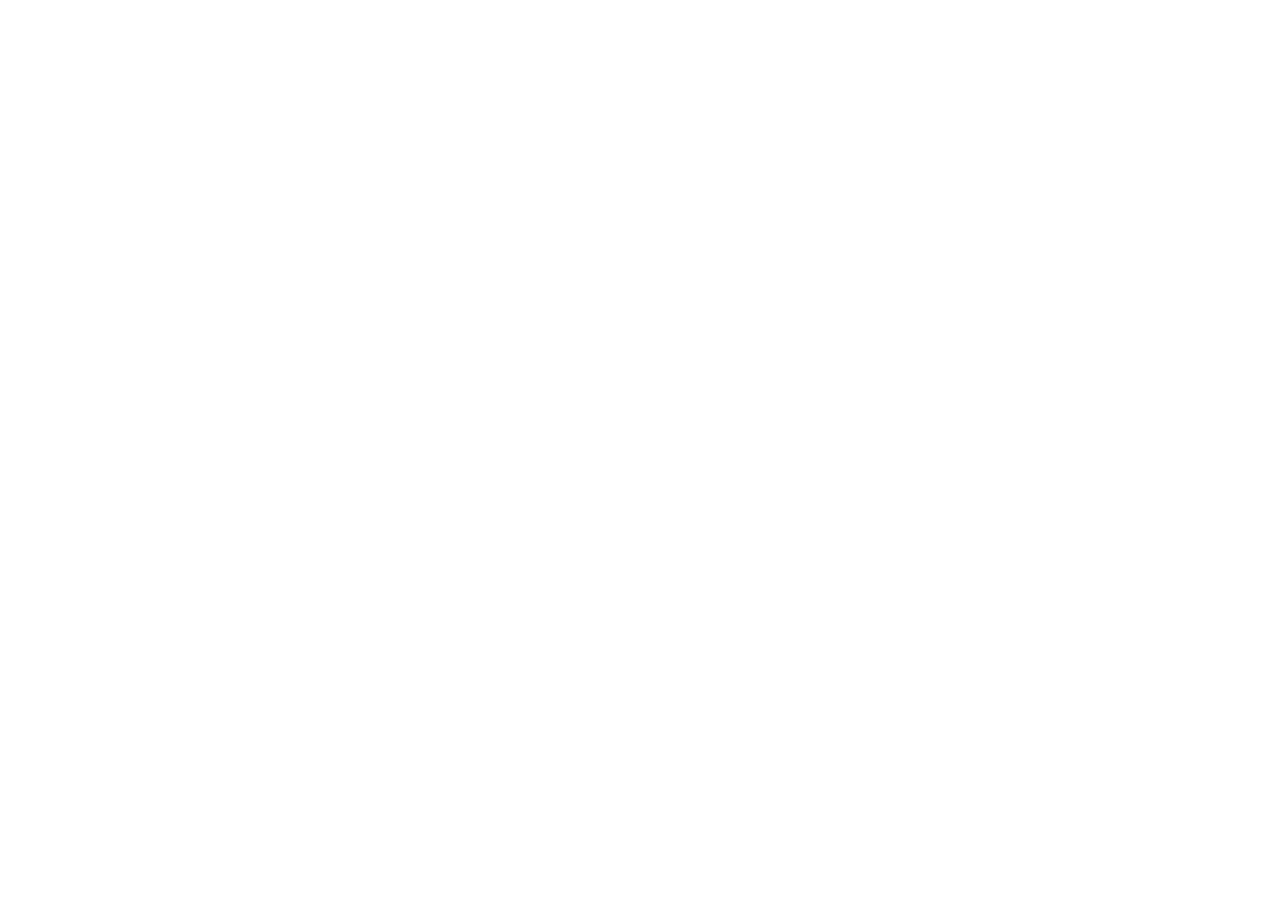
==== index.html @ 8fa88d87 "пиыва ыа" ====
<!DOCTYPE html>
<html lang="en" ng-app="phonecatApp">
<head>
	<meta charset="UTF-8">
	<title>Document</title>
	<!-- build:css css/vendor.min.css -->
	<link rel="stylesheet" href="libs/bootstrap/dist/css/bootstrap.min.css">
	<link rel="stylesheet" href="libs/bootstrap/dist/css/bootstrap-theme.min.css">
	<!-- endbuild -->
	<!-- build:css css/main.min.css -->
	<link rel="stylesheet" href="css/main.css">
	<!-- endbuild -->
</head>
<body>
	
	<div ng-view></div>
	<!-- build:js js/vendor.min.js -->
	<script src="libs/angular/angular.min.js"></script>
	<script src="libs/firebase/firebase.js"></script>
	<script src="libs/angularfire/dist/angularfire.min.js"></script>
	<script src="libs/angular-route/angular-route.min.js"></script>
	<script src="libs/angular-animate/angular-animate.min.js"></script>
	<!-- endbuild -->
	<!-- build:js js/main.min.js -->
	<script src="js/app.js"></script>
	<script src="js/app.config.js"></script>
	<script src="js/product-list/component.module.js"></script>
	<script src="js/product-list/component.js"></script>
	<script src="js/product-detail/component-module.js"></script>
	<script src="js/product-detail/component-phone.js"></script>
	<script src="js/chat/appChat-module.js"></script>
	<script src="js/chat/controller-chat/chat.controller.js"></script>
	<script src="js/chat/directive-chat/enter-sender.directive.js"></script>
	<script src="js/chat/service/chat.servive.js"></script>
	<script src="js/app.animation.js"></script>

	<!-- endbuild -->
</body>
</html>
---- css/main.css ----
.btn {
  color: #fff;
  border: none;
  -webkit-border-radius: 4px;
          border-radius: 4px;
  padding: 10px 30px;
  -webkit-box-shadow: 0 5px 10px -4px #000;
          box-shadow: 0 5px 10px -4px #000;
  -webkit-transition: all .3s;
  transition: all .3s;
  cursor: pointer; }
  .btn:hover {
    -webkit-box-shadow: 0 0 10px -4px #000;
            box-shadow: 0 0 10px -4px #000; }

.btn-green {
  background-color: #3aa757; }

.btn-red {
  background-color: #fc0d1b; }

.images_phone {
  display: inline-block;
  width: 30%;
  position: relative;
  height: 120px; }

.images_phone2 {
  display: inline-block;
  width: 140px;
  position: relative;
  height: 120px; }

.phone {
  width: 40%; }

.phones {
  font-size: 1em; }
  .phones a {
    text-decoration: none;
    color: #6E9BA0; }

.phone-thumbs {
  display: inline-block; }
  .phone-thumbs li {
    list-style-type: none;
    display: inline-block;
    border: 2px solid #2E2626;
    -webkit-border-radius: 5px;
            border-radius: 5px;
    margin: 10px; }

.chat-page {
  height: 100vh;
  display: -webkit-box;
  display: -webkit-flex;
  display: -ms-flexbox;
  display: flex;
  -webkit-box-pack: center;
  -webkit-justify-content: center;
      -ms-flex-pack: center;
          justify-content: center;
  -webkit-box-align: center;
  -webkit-align-items: center;
      -ms-flex-align: center;
          align-items: center; }
  .chat-page .chat-window {
    width: 70%;
    -webkit-box-shadow: 0 5px 30px -10px #000;
            box-shadow: 0 5px 30px -10px #000;
    -webkit-border-radius: 10px;
            border-radius: 10px;
    overflow: hidden; }

.chat-header {
  display: -webkit-box;
  display: -webkit-flex;
  display: -ms-flexbox;
  display: flex;
  -webkit-box-pack: justify;
  -webkit-justify-content: space-between;
      -ms-flex-pack: justify;
          justify-content: space-between; }

.chat-header,
.chat-footer {
  text-align: center;
  padding: 20px;
  -webkit-box-shadow: 0 0 20px -5px #000;
          box-shadow: 0 0 20px -5px #000;
  position: relative; }

.chat-header__author {
  font: 700;
  font-size: 18px; }

.chat-body {
  height: 400px;
  overflow-y: scroll;
  padding: 20px; }

.messages {
  margin: 0;
  padding: 0;
  list-style-type: none; }

.message {
  background-color: #eceff1;
  -webkit-border-radius: 10px;
          border-radius: 10px;
  padding: 10px;
  margin-bottom: 10px;
  border: 1px solid #eee;
  width: 80%;
  float: left; }

.message--mine {
  float: right;
  color: #fff;
  background-color: #4688f1; }

.message__photo {
  width: 30px;
  -webkit-border-radius: 20%;
          border-radius: 20%;
  border: 5px solid #fff;
  margin: 0 0px -4px 0; }

.message__author {
  font-family: 700px; }

.chat-footer textarea {
  width: 70%;
  padding: 10px;
  border: none;
  -webkit-box-shadow: 0 0 10px -5px #000;
          box-shadow: 0 0 10px -5px #000;
  -webkit-border-radius: 10px;
          border-radius: 10px;
  outline: none; }
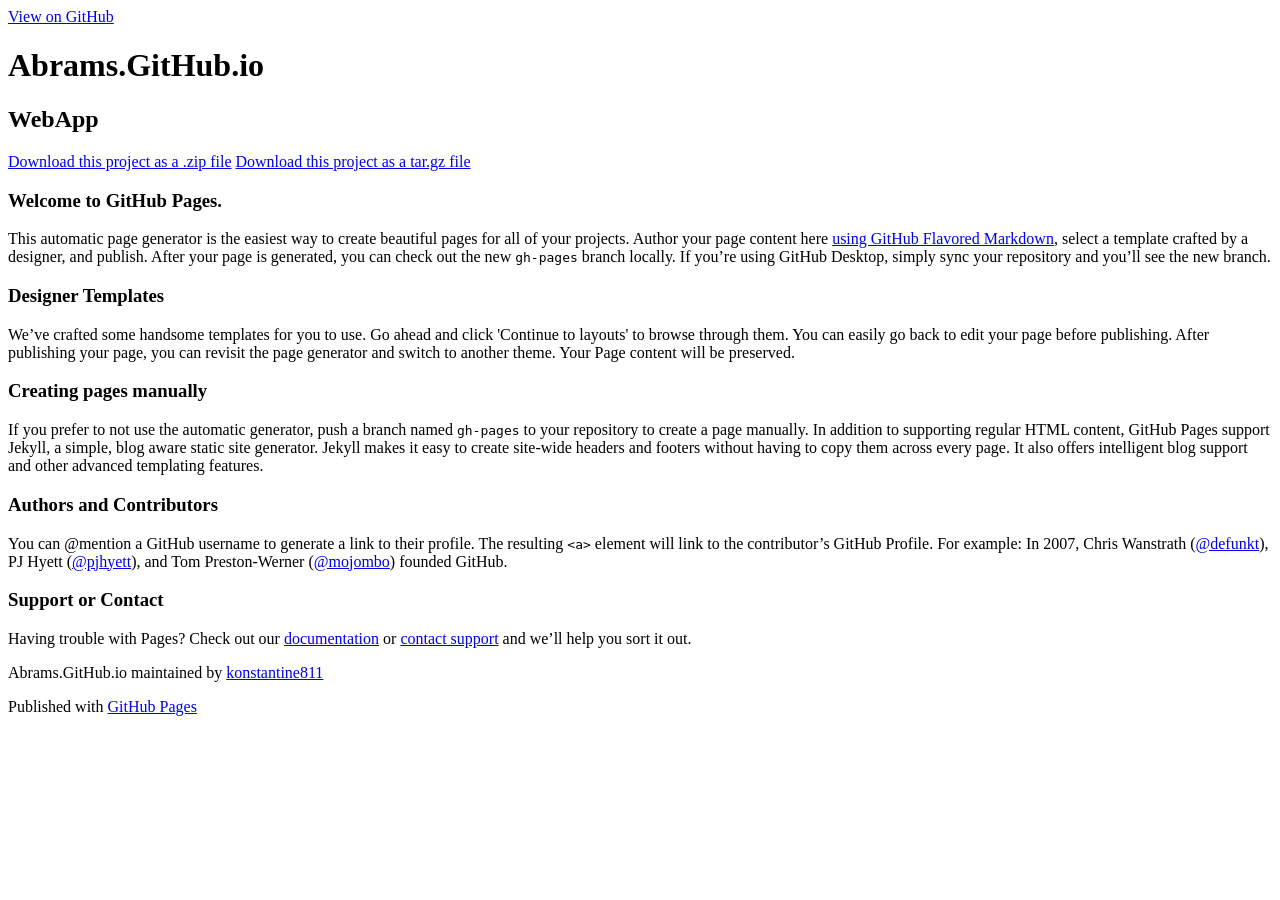
==== commit ca35cb4d: "Create master branch via GitHub" ====
--- a/index.html
+++ b/index.html
@@ -1,39 +1,72 @@
-<!DOCTYPE html>
-<html lang="en" ng-app="phonecatApp">
-<head>
-	<meta charset="UTF-8">
-	<title>Document</title>
-	<!-- build:css css/vendor.min.css -->
-	<link rel="stylesheet" href="libs/bootstrap/dist/css/bootstrap.min.css">
-	<link rel="stylesheet" href="libs/bootstrap/dist/css/bootstrap-theme.min.css">
-	<!-- endbuild -->
-	<!-- build:css css/main.min.css -->
-	<link rel="stylesheet" href="css/main.css">
-	<!-- endbuild -->
-</head>
-<body>
-	
-	<div ng-view></div>
-	<!-- build:js js/vendor.min.js -->
-	<script src="libs/angular/angular.min.js"></script>
-	<script src="libs/firebase/firebase.js"></script>
-	<script src="libs/angularfire/dist/angularfire.min.js"></script>
-	<script src="libs/angular-route/angular-route.min.js"></script>
-	<script src="libs/angular-animate/angular-animate.min.js"></script>
-	<!-- endbuild -->
-	<!-- build:js js/main.min.js -->
-	<script src="js/app.js"></script>
-	<script src="js/app.config.js"></script>
-	<script src="js/product-list/component.module.js"></script>
-	<script src="js/product-list/component.js"></script>
-	<script src="js/product-detail/component-module.js"></script>
-	<script src="js/product-detail/component-phone.js"></script>
-	<script src="js/chat/appChat-module.js"></script>
-	<script src="js/chat/controller-chat/chat.controller.js"></script>
-	<script src="js/chat/directive-chat/enter-sender.directive.js"></script>
-	<script src="js/chat/service/chat.servive.js"></script>
-	<script src="js/app.animation.js"></script>
-
-	<!-- endbuild -->
-</body>
-</html>+<!DOCTYPE html>
+<html>
+
+  <head>
+    <meta charset='utf-8'>
+    <meta http-equiv="X-UA-Compatible" content="chrome=1">
+    <meta name="description" content="Abrams.GitHub.io : WebApp">
+
+    <link rel="stylesheet" type="text/css" media="screen" href="stylesheets/stylesheet.css">
+
+    <title>Abrams.GitHub.io</title>
+  </head>
+
+  <body>
+
+    <!-- HEADER -->
+    <div id="header_wrap" class="outer">
+        <header class="inner">
+          <a id="forkme_banner" href="https://github.com/konstantine811/abrams.github.io">View on GitHub</a>
+
+          <h1 id="project_title">Abrams.GitHub.io</h1>
+          <h2 id="project_tagline">WebApp</h2>
+
+            <section id="downloads">
+              <a class="zip_download_link" href="https://github.com/konstantine811/abrams.github.io/zipball/master">Download this project as a .zip file</a>
+              <a class="tar_download_link" href="https://github.com/konstantine811/abrams.github.io/tarball/master">Download this project as a tar.gz file</a>
+            </section>
+        </header>
+    </div>
+
+    <!-- MAIN CONTENT -->
+    <div id="main_content_wrap" class="outer">
+      <section id="main_content" class="inner">
+        <h3>
+<a id="welcome-to-github-pages" class="anchor" href="#welcome-to-github-pages" aria-hidden="true"><span aria-hidden="true" class="octicon octicon-link"></span></a>Welcome to GitHub Pages.</h3>
+
+<p>This automatic page generator is the easiest way to create beautiful pages for all of your projects. Author your page content here <a href="https://guides.github.com/features/mastering-markdown/">using GitHub Flavored Markdown</a>, select a template crafted by a designer, and publish. After your page is generated, you can check out the new <code>gh-pages</code> branch locally. If you’re using GitHub Desktop, simply sync your repository and you’ll see the new branch.</p>
+
+<h3>
+<a id="designer-templates" class="anchor" href="#designer-templates" aria-hidden="true"><span aria-hidden="true" class="octicon octicon-link"></span></a>Designer Templates</h3>
+
+<p>We’ve crafted some handsome templates for you to use. Go ahead and click 'Continue to layouts' to browse through them. You can easily go back to edit your page before publishing. After publishing your page, you can revisit the page generator and switch to another theme. Your Page content will be preserved.</p>
+
+<h3>
+<a id="creating-pages-manually" class="anchor" href="#creating-pages-manually" aria-hidden="true"><span aria-hidden="true" class="octicon octicon-link"></span></a>Creating pages manually</h3>
+
+<p>If you prefer to not use the automatic generator, push a branch named <code>gh-pages</code> to your repository to create a page manually. In addition to supporting regular HTML content, GitHub Pages support Jekyll, a simple, blog aware static site generator. Jekyll makes it easy to create site-wide headers and footers without having to copy them across every page. It also offers intelligent blog support and other advanced templating features.</p>
+
+<h3>
+<a id="authors-and-contributors" class="anchor" href="#authors-and-contributors" aria-hidden="true"><span aria-hidden="true" class="octicon octicon-link"></span></a>Authors and Contributors</h3>
+
+<p>You can @mention a GitHub username to generate a link to their profile. The resulting <code>&lt;a&gt;</code> element will link to the contributor’s GitHub Profile. For example: In 2007, Chris Wanstrath (<a href="https://github.com/defunkt" class="user-mention">@defunkt</a>), PJ Hyett (<a href="https://github.com/pjhyett" class="user-mention">@pjhyett</a>), and Tom Preston-Werner (<a href="https://github.com/mojombo" class="user-mention">@mojombo</a>) founded GitHub.</p>
+
+<h3>
+<a id="support-or-contact" class="anchor" href="#support-or-contact" aria-hidden="true"><span aria-hidden="true" class="octicon octicon-link"></span></a>Support or Contact</h3>
+
+<p>Having trouble with Pages? Check out our <a href="https://help.github.com/pages">documentation</a> or <a href="https://github.com/contact">contact support</a> and we’ll help you sort it out.</p>
+      </section>
+    </div>
+
+    <!-- FOOTER  -->
+    <div id="footer_wrap" class="outer">
+      <footer class="inner">
+        <p class="copyright">Abrams.GitHub.io maintained by <a href="https://github.com/konstantine811">konstantine811</a></p>
+        <p>Published with <a href="https://pages.github.com">GitHub Pages</a></p>
+      </footer>
+    </div>
+
+    
+
+  </body>
+</html>
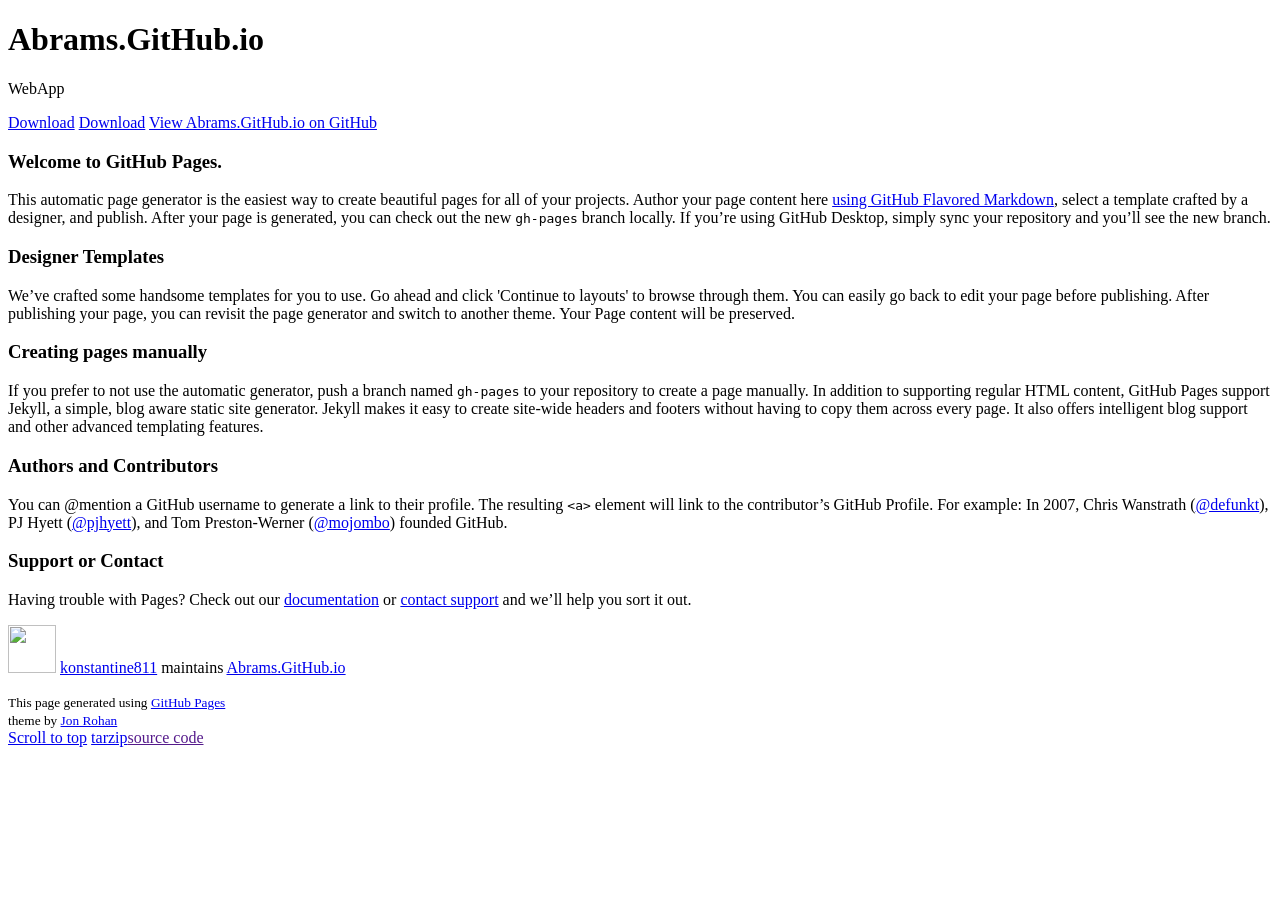
==== commit 163a960d: "Create master branch via GitHub" ====
--- a/index.html
+++ b/index.html
@@ -1,37 +1,42 @@
-<!DOCTYPE html>
+<!doctype html>
+<!-- The Time Machine GitHub pages theme was designed and developed by Jon Rohan, on Feb 7, 2012. -->
+<!-- Follow him for fun. http://twitter.com/jonrohan. Tail his code on https://github.com/jonrohan -->
 <html>
+<head>
+  <meta charset="utf-8">
+  <meta http-equiv="X-UA-Compatible" content="IE=edge,chrome=1">
 
-  <head>
-    <meta charset='utf-8'>
-    <meta http-equiv="X-UA-Compatible" content="chrome=1">
-    <meta name="description" content="Abrams.GitHub.io : WebApp">
+  <link rel="stylesheet" href="stylesheets/stylesheet.css" media="screen">
+  <link rel="stylesheet" href="stylesheets/github-dark.css">
+  <script type="text/javascript" src="https://ajax.googleapis.com/ajax/libs/jquery/1.7.1/jquery.min.js"></script>
+  <script type="text/javascript" src="javascripts/script.js"></script>
 
-    <link rel="stylesheet" type="text/css" media="screen" href="stylesheets/stylesheet.css">
+  <title>Abrams.GitHub.io</title>
+  <meta name="description" content="WebApp">
 
-    <title>Abrams.GitHub.io</title>
-  </head>
+  <meta name="viewport" content="width=device-width,initial-scale=1">
 
-  <body>
+</head>
 
-    <!-- HEADER -->
-    <div id="header_wrap" class="outer">
-        <header class="inner">
-          <a id="forkme_banner" href="https://github.com/konstantine811/abrams.github.io">View on GitHub</a>
+<body>
 
-          <h1 id="project_title">Abrams.GitHub.io</h1>
-          <h2 id="project_tagline">WebApp</h2>
-
-            <section id="downloads">
-              <a class="zip_download_link" href="https://github.com/konstantine811/abrams.github.io/zipball/master">Download this project as a .zip file</a>
-              <a class="tar_download_link" href="https://github.com/konstantine811/abrams.github.io/tarball/master">Download this project as a tar.gz file</a>
-            </section>
-        </header>
-    </div>
-
-    <!-- MAIN CONTENT -->
-    <div id="main_content_wrap" class="outer">
-      <section id="main_content" class="inner">
-        <h3>
+  <div class="wrapper">
+    <header>
+      <h1 class="title">Abrams.GitHub.io</h1>
+    </header>
+    <div id="container">
+      <p class="tagline">WebApp</p>
+      <div id="main" role="main">
+        <div class="download-bar">
+        <div class="inner">
+          <a href="https://github.com/konstantine811/abrams.github.io/tarball/master" class="download-button tar"><span>Download</span></a>
+          <a href="https://github.com/konstantine811/abrams.github.io/zipball/master" class="download-button zip"><span>Download</span></a>
+          <a href="https://github.com/konstantine811/abrams.github.io" class="code">View Abrams.GitHub.io on GitHub</a>
+        </div>
+        <span class="blc"></span><span class="trc"></span>
+        </div>
+        <article class="markdown-body">
+          <h3>
 <a id="welcome-to-github-pages" class="anchor" href="#welcome-to-github-pages" aria-hidden="true"><span aria-hidden="true" class="octicon octicon-link"></span></a>Welcome to GitHub Pages.</h3>
 
 <p>This automatic page generator is the easiest way to create beautiful pages for all of your projects. Author your page content here <a href="https://guides.github.com/features/mastering-markdown/">using GitHub Flavored Markdown</a>, select a template crafted by a designer, and publish. After your page is generated, you can check out the new <code>gh-pages</code> branch locally. If you’re using GitHub Desktop, simply sync your repository and you’ll see the new branch.</p>
@@ -55,18 +60,26 @@
 <a id="support-or-contact" class="anchor" href="#support-or-contact" aria-hidden="true"><span aria-hidden="true" class="octicon octicon-link"></span></a>Support or Contact</h3>
 
 <p>Having trouble with Pages? Check out our <a href="https://help.github.com/pages">documentation</a> or <a href="https://github.com/contact">contact support</a> and we’ll help you sort it out.</p>
-      </section>
+        </article>
+      </div>
     </div>
+    <footer>
+      <div class="owner">
+      <p><a href="https://github.com/konstantine811" class="avatar"><img src="https://avatars2.githubusercontent.com/u/23194878?v=3&amp;s=60" width="48" height="48"></a> <a href="https://github.com/konstantine811">konstantine811</a> maintains <a href="https://github.com/konstantine811/abrams.github.io">Abrams.GitHub.io</a></p>
 
-    <!-- FOOTER  -->
-    <div id="footer_wrap" class="outer">
-      <footer class="inner">
-        <p class="copyright">Abrams.GitHub.io maintained by <a href="https://github.com/konstantine811">konstantine811</a></p>
-        <p>Published with <a href="https://pages.github.com">GitHub Pages</a></p>
-      </footer>
-    </div>
 
-    
+      </div>
+      <div class="creds">
+        <small>This page generated using <a href="https://pages.github.com/">GitHub Pages</a><br>theme by <a href="https://twitter.com/jonrohan/">Jon Rohan</a></small>
+      </div>
+    </footer>
+  </div>
+  <div class="current-section">
+    <a href="#top">Scroll to top</a>
+    <a href="https://github.com/konstantine811/abrams.github.io/tarball/master" class="tar">tar</a><a href="https://github.com/konstantine811/abrams.github.io/zipball/master" class="zip">zip</a><a href="" class="code">source code</a>
+    <p class="name"></p>
+  </div>
 
-  </body>
+  
+</body>
 </html>
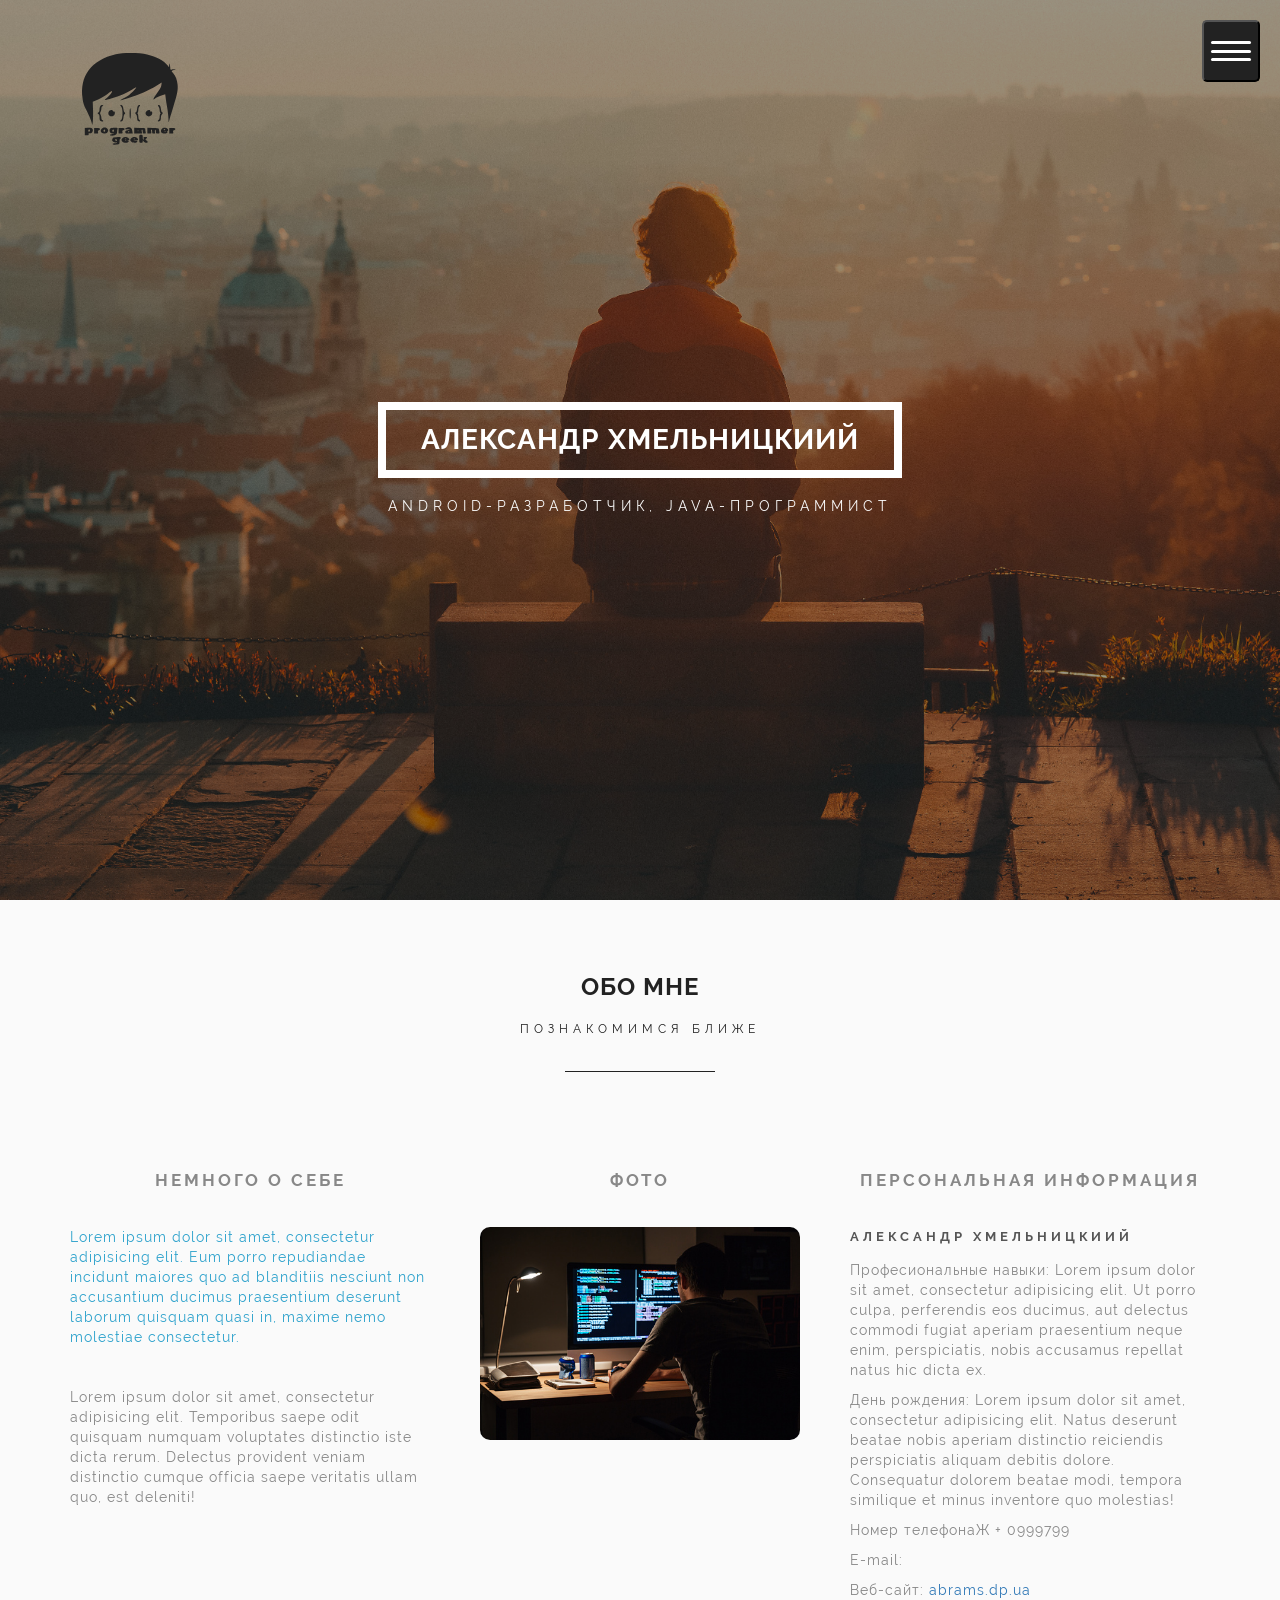
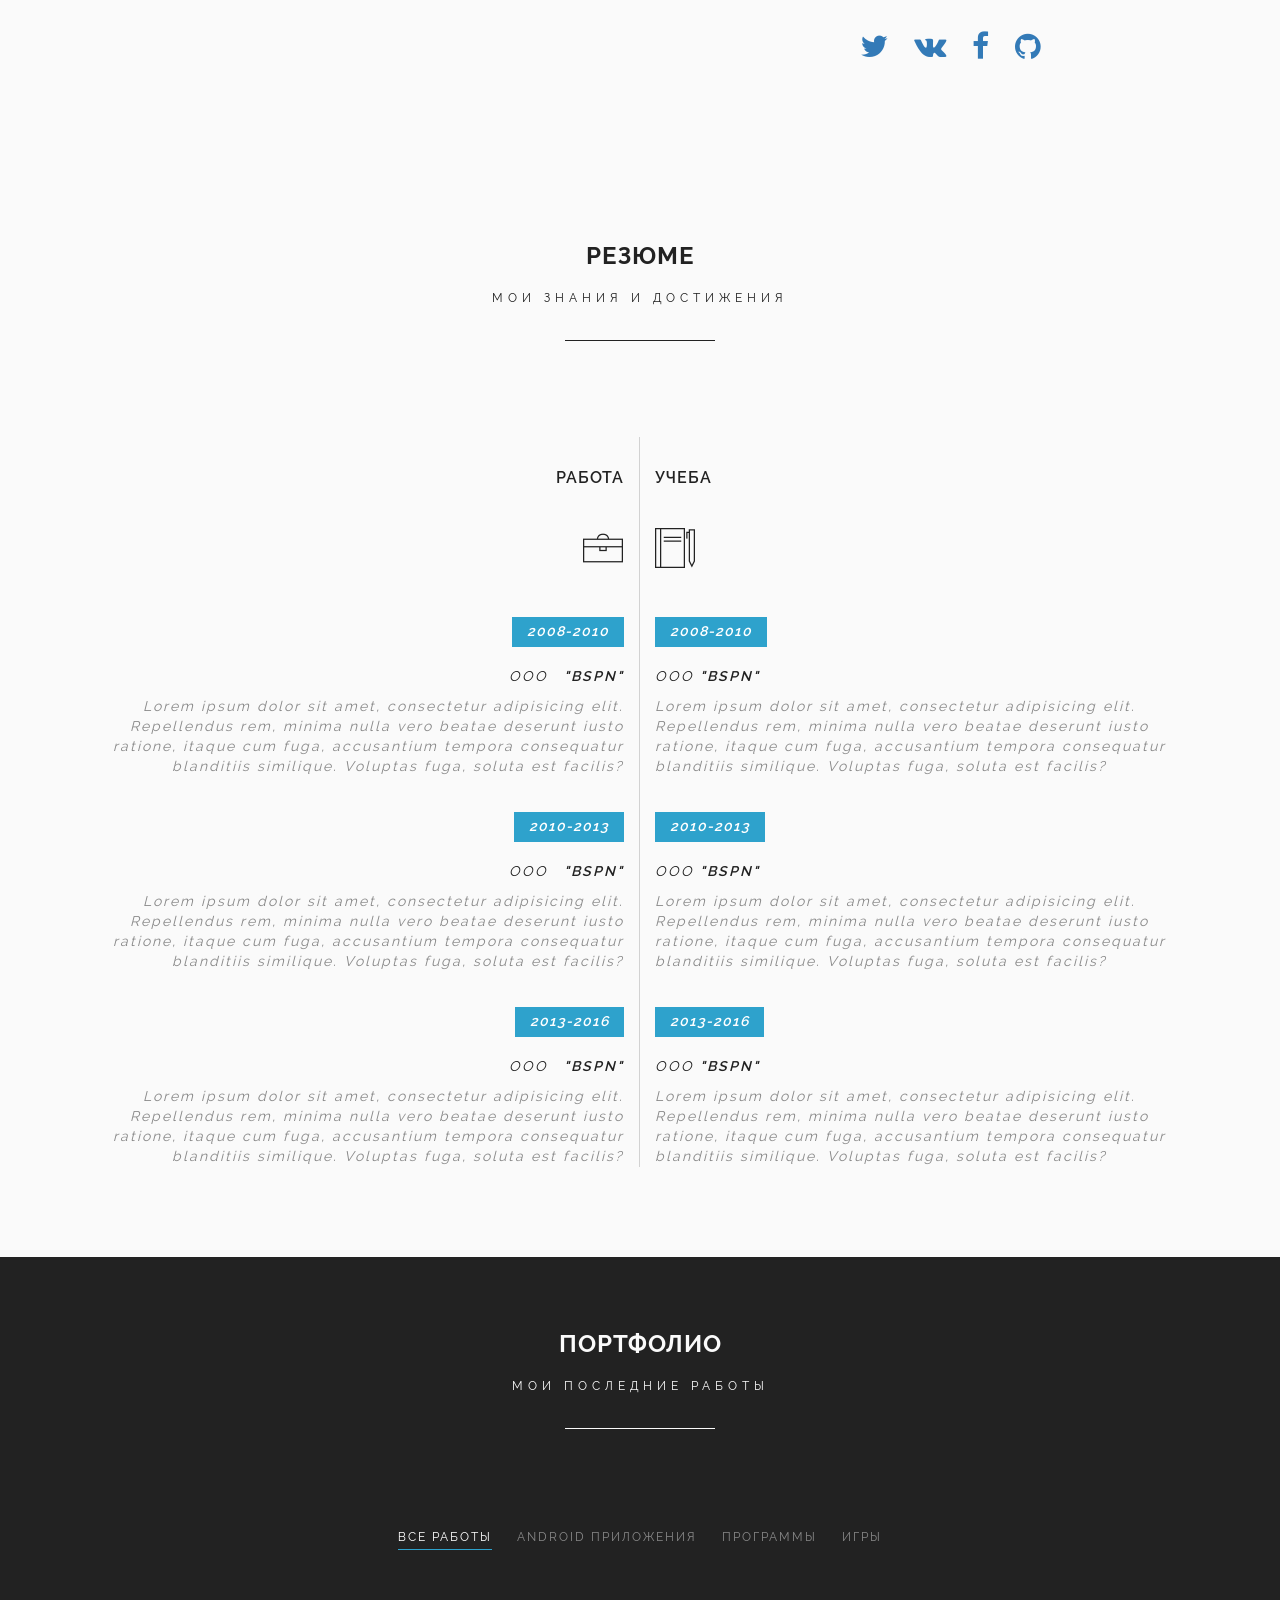
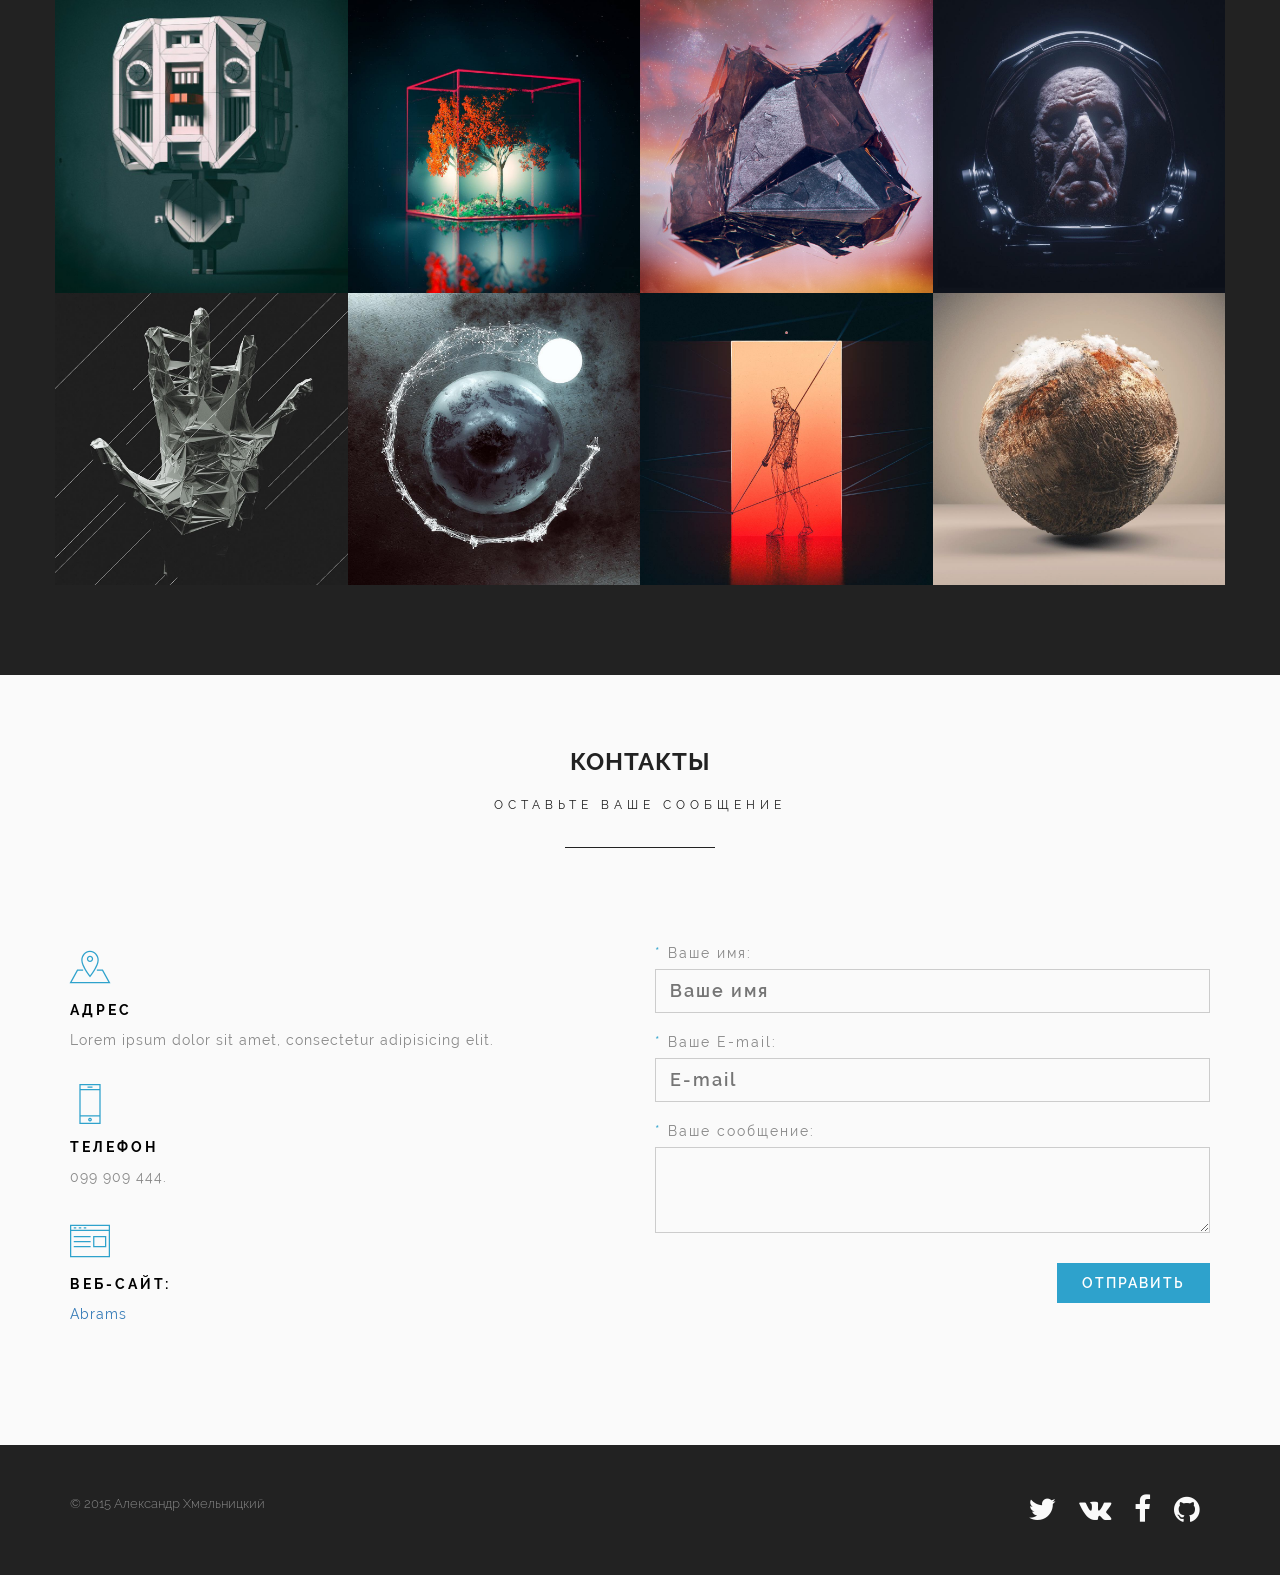
==== commit 4c581413: "commit" ====
--- a/index.html
+++ b/index.html
@@ -1,85 +1,437 @@
-<!doctype html>
-<!-- The Time Machine GitHub pages theme was designed and developed by Jon Rohan, on Feb 7, 2012. -->
-<!-- Follow him for fun. http://twitter.com/jonrohan. Tail his code on https://github.com/jonrohan -->
+<!DOCTYPE html>
 <html>
 <head>
-  <meta charset="utf-8">
-  <meta http-equiv="X-UA-Compatible" content="IE=edge,chrome=1">
-
-  <link rel="stylesheet" href="stylesheets/stylesheet.css" media="screen">
-  <link rel="stylesheet" href="stylesheets/github-dark.css">
-  <script type="text/javascript" src="https://ajax.googleapis.com/ajax/libs/jquery/1.7.1/jquery.min.js"></script>
-  <script type="text/javascript" src="javascripts/script.js"></script>
-
-  <title>Abrams.GitHub.io</title>
-  <meta name="description" content="WebApp">
-
-  <meta name="viewport" content="width=device-width,initial-scale=1">
-
+	<meta charset="utf-8" />
+	<title>Заголовок</title>
+	<meta http-equiv="X-UA-Compatible" content="IE=edge" />
+	<meta name="viewport" content="width=device-width, initial-scale=1.0" />
+	<link rel="shortcut icon" href="favicon.png" />
+	<link rel="stylesheet" href="libs/bootstrap/bootstrap-grid.min.css" />
+	<link rel="stylesheet" href="libs/font-awesome/css/font-awesome.min.css" />
+	<link rel="stylesheet" href="libs/linea/styles.css" />
+	<link rel="stylesheet" href="libs/magnific-popup/magnific-popup.css" />
+	<link rel="stylesheet" href="libs/animate/animate.min.css" />
+	<link rel="stylesheet" href="css/fonts.css" />
+	<link rel="stylesheet" href="css/main.css" />
+	<link rel="stylesheet" href="css/skins/blue.css" />
+	<link rel="stylesheet" href="css/media.css" />
 </head>
-
 <body>
-
-  <div class="wrapper">
-    <header>
-      <h1 class="title">Abrams.GitHub.io</h1>
-    </header>
-    <div id="container">
-      <p class="tagline">WebApp</p>
-      <div id="main" role="main">
-        <div class="download-bar">
-        <div class="inner">
-          <a href="https://github.com/konstantine811/abrams.github.io/tarball/master" class="download-button tar"><span>Download</span></a>
-          <a href="https://github.com/konstantine811/abrams.github.io/zipball/master" class="download-button zip"><span>Download</span></a>
-          <a href="https://github.com/konstantine811/abrams.github.io" class="code">View Abrams.GitHub.io on GitHub</a>
-        </div>
-        <span class="blc"></span><span class="trc"></span>
-        </div>
-        <article class="markdown-body">
-          <h3>
-<a id="welcome-to-github-pages" class="anchor" href="#welcome-to-github-pages" aria-hidden="true"><span aria-hidden="true" class="octicon octicon-link"></span></a>Welcome to GitHub Pages.</h3>
-
-<p>This automatic page generator is the easiest way to create beautiful pages for all of your projects. Author your page content here <a href="https://guides.github.com/features/mastering-markdown/">using GitHub Flavored Markdown</a>, select a template crafted by a designer, and publish. After your page is generated, you can check out the new <code>gh-pages</code> branch locally. If you’re using GitHub Desktop, simply sync your repository and you’ll see the new branch.</p>
-
-<h3>
-<a id="designer-templates" class="anchor" href="#designer-templates" aria-hidden="true"><span aria-hidden="true" class="octicon octicon-link"></span></a>Designer Templates</h3>
-
-<p>We’ve crafted some handsome templates for you to use. Go ahead and click 'Continue to layouts' to browse through them. You can easily go back to edit your page before publishing. After publishing your page, you can revisit the page generator and switch to another theme. Your Page content will be preserved.</p>
-
-<h3>
-<a id="creating-pages-manually" class="anchor" href="#creating-pages-manually" aria-hidden="true"><span aria-hidden="true" class="octicon octicon-link"></span></a>Creating pages manually</h3>
-
-<p>If you prefer to not use the automatic generator, push a branch named <code>gh-pages</code> to your repository to create a page manually. In addition to supporting regular HTML content, GitHub Pages support Jekyll, a simple, blog aware static site generator. Jekyll makes it easy to create site-wide headers and footers without having to copy them across every page. It also offers intelligent blog support and other advanced templating features.</p>
-
-<h3>
-<a id="authors-and-contributors" class="anchor" href="#authors-and-contributors" aria-hidden="true"><span aria-hidden="true" class="octicon octicon-link"></span></a>Authors and Contributors</h3>
-
-<p>You can @mention a GitHub username to generate a link to their profile. The resulting <code>&lt;a&gt;</code> element will link to the contributor’s GitHub Profile. For example: In 2007, Chris Wanstrath (<a href="https://github.com/defunkt" class="user-mention">@defunkt</a>), PJ Hyett (<a href="https://github.com/pjhyett" class="user-mention">@pjhyett</a>), and Tom Preston-Werner (<a href="https://github.com/mojombo" class="user-mention">@mojombo</a>) founded GitHub.</p>
-
-<h3>
-<a id="support-or-contact" class="anchor" href="#support-or-contact" aria-hidden="true"><span aria-hidden="true" class="octicon octicon-link"></span></a>Support or Contact</h3>
-
-<p>Having trouble with Pages? Check out our <a href="https://help.github.com/pages">documentation</a> or <a href="https://github.com/contact">contact support</a> and we’ll help you sort it out.</p>
-        </article>
-      </div>
-    </div>
-    <footer>
-      <div class="owner">
-      <p><a href="https://github.com/konstantine811" class="avatar"><img src="https://avatars2.githubusercontent.com/u/23194878?v=3&amp;s=60" width="48" height="48"></a> <a href="https://github.com/konstantine811">konstantine811</a> maintains <a href="https://github.com/konstantine811/abrams.github.io">Abrams.GitHub.io</a></p>
-
-
-      </div>
-      <div class="creds">
-        <small>This page generated using <a href="https://pages.github.com/">GitHub Pages</a><br>theme by <a href="https://twitter.com/jonrohan/">Jon Rohan</a></small>
-      </div>
-    </footer>
-  </div>
-  <div class="current-section">
-    <a href="#top">Scroll to top</a>
-    <a href="https://github.com/konstantine811/abrams.github.io/tarball/master" class="tar">tar</a><a href="https://github.com/konstantine811/abrams.github.io/zipball/master" class="zip">zip</a><a href="" class="code">source code</a>
-    <p class="name"></p>
-  </div>
-
+	<div class="loader">
+		<div class="loaderInner"></div>
+	</div>
+	<header class="main_head main_color_bg" data-parallax="scroll" data-image-src="img/pexels-photo-134685.jpeg" data-positionY="top">
+		<div class="container">
+			<div class="row">
+			<div class="col-md-12">
+				<div class="logo_container">
+			<svg
   
+   xmlns="http://www.w3.org/2000/svg"
+   xmlns:sodipodi="http://sodipodi.sourceforge.net/DTD/sodipodi-0.dtd"
+   xmlns:inkscape="http://www.inkscape.org/namespaces/inkscape"
+   viewBox="0 0 184.25197 262.20473"
+   version="1.1">
+  <g
+     inkscape:label="Layer 1"
+     inkscape:groupmode="layer"
+     id="layer1"
+     transform="translate(0,-790.15748)">
+    <path
+       d="m 67.215367,981.57973 c -2.708419,-0.66141 -1.934075,-2.04259 1.145143,-2.04259 1.55533,0 3.123898,-0.43861 3.485749,-0.9747 0.435858,-0.64571 0.01284,-0.78743 -1.251519,-0.41981 -1.191296,0.3462 -2.766211,-0.0804 -4.187501,-1.13411 -1.962953,-1.45538 -2.145062,-2.03669 -1.316581,-4.20225 0.901394,-2.35618 1.335778,-2.5296 6.951688,-2.77533 4.888969,-0.21394 5.990167,-0.0118 5.990167,1.10047 0,0.74946 -0.432685,1.36262 -0.961522,1.36262 -0.52884,0 -0.961526,1.7594 -0.961526,3.90977 0,2.15041 -0.324512,4.08469 -0.721142,4.29845 -1.367478,0.73691 -6.494488,1.28739 -8.172956,0.87748 z m 4.87813,-7.03187 c -0.467841,-2.2087 -2.714698,-2.51196 -2.714698,-0.36642 0,1.08141 0.620854,1.83414 1.512795,1.83414 0.895404,0 1.385911,-0.59898 1.201903,-1.46772 z m 8.491863,2.49889 c -2.087597,-2.11208 -2.011731,-3.93149 0.241666,-5.7988 2.511594,-2.08115 7.628924,-1.53146 9.466332,1.01685 1.319152,1.82957 1.257679,2.03191 -0.852385,2.80548 -1.847219,0.67719 -1.936162,0.84418 -0.473714,0.88949 1.489854,0.0464 1.593948,0.28348 0.60342,1.3764 -1.668949,1.84127 -7.050826,1.66792 -8.985442,-0.28936 z m 5.840466,-1.56307 c -0.31955,-0.29258 -1.148833,-0.3238 -1.842929,-0.0696 -0.767042,0.28113 -0.539187,0.48964 0.580921,0.5319 1.013615,0.0382 1.581519,-0.16991 1.262008,-0.46241 z m 0.260571,-2.49749 c 0,-0.92925 -1.845266,-1.31965 -2.394137,-0.50651 -0.332137,0.4921 0.0705,0.89474 0.895084,0.89474 0.824476,0 1.499053,-0.17461 1.499053,-0.38823 z m 7.151979,3.84962 c -1.642513,-1.66179 -1.67392,-2.0273 -0.35923,-4.18185 1.92356,-3.15234 7.374804,-3.73068 10.012254,-1.06221 2.19055,2.21625 1.24393,3.2864 -3.34366,3.77997 l -3.365343,0.36208 3.723443,0.14086 c 3.19309,0.12091 3.55296,0.329 2.52647,1.46148 -1.765,1.94725 -7.059575,1.65909 -9.193934,-0.50036 z m 6.309364,-3.84962 c 0,-0.92925 -1.845262,-1.31965 -2.394137,-0.50651 -0.332144,0.4921 0.0705,0.89474 0.895085,0.89474 0.82448,0 1.499052,-0.17461 1.499052,-0.38823 z m 6.2499,-0.49216 c 0,-6.13605 0.0129,-6.16273 2.6442,-6.16273 2.4979,0 2.64419,0.22215 2.64419,4.01372 0,2.55621 0.36335,3.80807 1.00063,3.44746 0.55033,-0.31145 0.73754,-1.32525 0.41598,-2.25294 -0.48938,-1.41173 -0.10384,-1.68668 2.36467,-1.68668 3.33942,0 3.60713,0.51647 1.41659,2.73273 -1.412,1.42857 -1.37408,1.64154 0.48076,2.70218 1.10745,0.63323 2.01356,1.65035 2.01356,2.26019 0,1.87491 -4.5934,1.24628 -6.19539,-0.84787 l -1.4968,-1.95667 0,1.95667 c 0,1.5476 -0.55279,1.95666 -2.64419,1.95666 -2.63276,0 -2.6442,-0.0264 -2.6442,-6.16272 z m -44.001495,-4.97996 c -2.323107,-0.59726 -1.119182,-2.06316 1.694432,-2.06316 1.259659,0 2.554671,-0.39165 2.877776,-0.87029 0.330153,-0.48914 -0.03334,-0.65225 -0.829668,-0.37241 -2.465829,0.8664 -5.413444,-1.25417 -5.413444,-3.89451 0,-3.54108 1.662793,-4.54707 7.515883,-4.54707 4.931879,0 5.177451,0.10506 4.628456,1.98088 -0.318907,1.08948 -0.585699,2.99464 -0.592912,4.23367 -0.0064,1.23903 -0.553995,2.91747 -1.215044,3.7298 -1.279274,1.57208 -5.858151,2.52484 -8.665479,1.80309 z m 5.059762,-7.3455 c 0,-1.85679 -1.398886,-2.36915 -2.403807,-0.88038 -0.701144,1.03874 0.208329,2.64117 1.499049,2.64117 0.497619,0 0.904758,-0.79235 0.904758,-1.76079 z m -44.728114,1.3919 -0.01601,-5.64905 4.135512,-0.30115 c 2.27455,-0.16551 4.926692,-0.0331 5.893665,0.29434 4.243528,1.43733 2.490569,8.2524 -2.106859,8.19097 -2.068658,-0.0264 -2.488841,0.28759 -2.054428,1.54068 0.449801,1.29767 -0.01601,1.57523 -2.643643,1.57434 l -3.189763,-10e-4 -0.01601,-5.64905 z m 8.02033,-1.68495 c 0.183971,-0.86873 -0.306406,-1.46772 -1.201905,-1.46772 -0.891942,0 -1.5128,0.75273 -1.5128,1.83414 0,2.14554 2.246861,1.84228 2.714705,-0.36642 z m 6.308848,0.31272 0,-4.38228 4.622687,0.0954 c 4.980342,0.10271 6.218241,1.6627 2.691019,3.39114 -1.443859,0.70751 -1.781801,1.49355 -1.338059,3.11232 0.543871,1.98417 0.318264,2.16576 -2.690985,2.16576 l -3.284662,0 0,-4.38229 z m 11.750498,3.23839 c -2.578263,-1.7262 -1.706418,-6.0453 1.503214,-7.44712 5.362227,-2.34202 10.82747,3.00759 7.01416,6.86572 -1.955068,1.97802 -6.017186,2.25531 -8.517374,0.5814 z m 5.187099,-3.25806 c 0,-1.85679 -1.398887,-2.36915 -2.403808,-0.88038 -0.701142,1.03874 0.20833,2.64117 1.49905,2.64117 0.497618,0 0.904758,-0.79235 0.904758,-1.76079 z m 20.561844,0.0205 0,-4.38228 4.622689,0.0954 c 3.724684,0.0769 4.622725,0.39512 4.622725,1.63846 0,0.84867 -0.882655,1.75441 -1.961452,2.01272 -1.565426,0.37481 -1.835581,0.92878 -1.338056,2.74385 0.579186,2.1129 0.390439,2.2742 -2.661246,2.2742 l -3.28466,0 0,-4.3823 z m 10.554654,3.06173 c -0.982969,-2.34536 0.432074,-3.96175 3.468214,-3.96175 1.603092,0 2.914739,-0.41414 2.914739,-0.92027 0,-0.57496 -1.262902,-0.70338 -3.365336,-0.34224 -4.019234,0.6904 -4.672537,-0.9672 -0.898935,-2.28086 5.149576,-1.79264 7.613005,-0.31719 8.488281,5.08405 l 0.606329,3.74166 -5.329916,0 c -3.850712,0 -5.483548,-0.36651 -5.883376,-1.32059 z m 5.902188,-1.32059 c 0.326859,-0.48421 -0.105764,-0.88039 -0.961521,-0.88039 -0.855694,0 -1.28838,0.39618 -0.961529,0.88039 0.326859,0.48422 0.759537,0.88039 0.961529,0.88039 0.201922,0 0.63467,-0.39617 0.961521,-0.88039 z m 7.581274,-1.74924 0,-4.39041 8.468782,0.0604 c 7.47771,0.0534 8.46881,0.24533 8.46881,1.63919 0,0.86831 0.27052,2.81679 0.60095,4.32993 0.55099,2.52241 0.39103,2.75122 -1.92304,2.75122 -2.24356,0 -2.524,-0.34235 -2.524,-3.08136 0,-1.69475 -0.48083,-3.08136 -1.06854,-3.08136 -0.70041,0 -0.85101,1.06154 -0.43718,3.08136 l 0.63134,3.08136 -6.10857,0 -6.108552,0 z m 6.036082,-1.11202 c -0.26665,-0.60527 -0.48496,-0.11005 -0.48496,1.10049 0,1.21053 0.21828,1.70575 0.48496,1.10048 0.26667,-0.60527 0.26667,-1.5957 0,-2.20097 z m 14.15592,1.11202 0,-4.39041 8.52933,0.061 c 5.61299,0.0399 8.64741,0.41241 8.87464,1.08896 0.19006,0.56544 0.61499,2.51372 0.94457,4.32952 0.58307,3.21239 0.52025,3.30145 -2.32891,3.30145 -2.71467,-2e-5 -2.92812,-0.22831 -2.92812,-3.13336 0,-1.9802 -0.37458,-2.92134 -1.01785,-2.55735 -0.58383,0.33041 -0.75623,1.66634 -0.40435,3.13333 0.55342,2.30709 0.37077,2.55736 -1.86673,2.55736 -2.19352,0 -2.48022,-0.35618 -2.48022,-3.08137 0,-1.69474 -0.48082,-3.08136 -1.06855,-3.08136 -0.7004,0 -0.85101,1.06155 -0.43717,3.08136 0.61955,3.02385 0.57115,3.08137 -2.59264,3.08137 l -3.224,0 0,-4.39041 z m 21.79349,3.12306 c -1.92715,-2.12611 -0.82973,-6.07163 2.03699,-7.32367 4.6399,-2.0265 10.76772,2.24852 6.91778,4.82615 -1.09774,0.73495 -1.24145,1.1237 -0.41534,1.1237 1.01363,0 1.02668,0.2606 0.066,1.32059 -1.52398,1.68133 -7.09848,1.71582 -8.60549,0.0531 z m 6.42199,-1.90572 c -0.31955,-0.29258 -1.14883,-0.32381 -1.84293,-0.0696 -0.76703,0.28113 -0.53919,0.48965 0.58093,0.5319 1.0136,0.0382 1.58151,-0.16992 1.262,-0.46241 z m -0.70128,-2.99056 c 0,-0.48422 -0.40714,-0.8804 -0.90476,-0.8804 -0.49764,0 -1.17219,0.39618 -1.49904,0.8804 -0.32686,0.48421 0.0804,0.88039 0.90476,0.88039 0.82448,0 1.49904,-0.39618 1.49904,-0.88039 z m 6.13898,1.78044 0,-4.38229 4.62269,0.0954 c 3.7247,0.0769 4.62272,0.39512 4.62272,1.63846 0,0.84866 -0.88265,1.75441 -1.96144,2.01272 -1.56543,0.37481 -1.83558,0.92878 -1.33805,2.74385 0.57918,2.1129 0.39044,2.27419 -2.66125,2.27419 l -3.28467,0 0,-4.38228 z M 32.602294,945.6467 c -0.924442,-3.24458 -4.031255,-10.51557 -6.903998,-16.15775 -4.480382,-8.79964 -5.388001,-11.49131 -6.382185,-18.92769 -4.669445,-34.92657 13.579994,-59.24753 51.024213,-67.9998 11.044223,-2.58151 36.857146,-2.36807 48.076216,0.39749 14.41417,3.5532 26.17538,9.81895 31.23969,16.64289 l 2.41365,3.25227 0.0958,-3.50583 c 0.0836,-3.05454 0.19487,-3.22252 0.86567,-1.30485 0.42338,1.21053 0.81296,3.71334 0.86568,5.56177 0.0788,2.76803 0.3926,3.28004 1.77851,2.90305 0.92546,-0.25179 2.98072,-0.69421 4.56723,-0.98328 2.81702,-0.51326 2.80679,-0.49283 -0.43681,0.87171 -4.46706,1.87925 -4.41109,1.70344 -1.61219,5.06333 4.18448,5.02323 6.39506,10.74763 7.02117,18.18185 0.71733,8.51724 -0.13973,12.85092 -6.89662,34.87095 -2.82304,9.20007 -5.55547,18.3121 -6.07203,20.24895 -0.90111,3.37865 -0.9437,3.27144 -1.0488,-2.64116 -0.0602,-3.3895 -0.92565,-11.11492 -1.92314,-17.1676 -0.99745,-6.05267 -2.0986,-13.23066 -2.44698,-15.95112 l -0.63342,-4.94623 -6.91593,2.57696 c -3.80375,1.41734 -7.89026,3.41509 -9.08111,4.43942 -4.0718,3.50247 -1.78994,-1.4718 4.90589,-10.6945 3.32043,-4.57347 4.88351,-7.70115 5.22168,-10.44814 l 0.48266,-3.92067 -8.0704,5.0832 c -10.65686,6.71229 -28.06362,14.28871 -42.953881,18.87058 -6.478084,1.99338 -12.118732,3.54442 -12.49982,3.54318 -0.381082,-7.4e-4 1.831544,-1.396 4.916912,-3.09949 3.085379,-1.70347 7.359837,-4.37662 9.498775,-5.94037 3.906679,-2.85604 10.718214,-10.30275 10.013854,-10.94767 -0.20736,-0.18987 -3.218052,1.47327 -6.690504,3.69585 -7.711045,4.93557 -17.392279,9.07836 -29.489436,12.61917 -14.511388,4.24745 -14.071874,4.26825 -8.612244,-0.40768 4.672366,-4.00169 7.650719,-7.88655 7.650719,-9.97941 0,-0.51891 -2.920629,1.27771 -6.490288,3.99251 -3.569661,2.71479 -10.243759,6.58366 -14.831319,8.59756 l -8.34103,3.66153 0.461534,12.33108 c 0.25384,6.78208 0.113139,14.84794 -0.312816,17.92414 l -0.774061,5.59311 z m 13.892232,-0.62081 c -0.634611,-0.58107 -1.15383,-2.97056 -1.15383,-5.30996 0,-2.96875 -0.435635,-4.40658 -1.442288,-4.76026 -0.793257,-0.27879 -1.442283,-1.01627 -1.442283,-1.63897 0,-0.6227 0.649026,-1.36022 1.442283,-1.63895 0.957292,-0.33635 1.442288,-1.7197 1.442288,-4.11383 0,-4.4705 1.406579,-7.01286 3.879907,-7.01286 2.225705,0 2.51634,1.35204 0.44695,2.07915 -0.87188,0.30632 -1.447898,1.6493 -1.456455,3.39567 -0.0064,1.58886 -0.568198,3.87932 -1.245301,5.08985 -1.001554,1.7905 -1.000016,2.61144 0.0096,4.40194 0.681655,1.21055 1.242033,3.44618 1.245302,4.96805 0.0031,1.64353 0.59156,2.97283 1.448213,3.27384 0.793257,0.27879 1.442289,0.91534 1.442289,1.41478 0,1.24802 -3.202644,1.14501 -4.615318,-0.14848 z m 30.576465,0.21979 c 0,-0.46015 0.601017,-1.15345 1.335555,-1.54068 3.172292,-1.67223 2.970692,-18.92666 -0.246148,-21.08048 -2.028236,-1.35794 -0.551753,-2.74889 1.601033,-1.50834 1.040561,0.59963 1.870426,2.66353 2.278747,5.6673 0.3532,2.59833 1.1104,4.86711 1.682672,5.04179 1.356448,0.41399 1.345171,2.57226 -0.016,2.9876 -0.580859,0.17725 -1.286491,2.29021 -1.568055,4.69538 -0.281729,2.40523 -0.941046,4.86832 -1.465458,5.47359 -1.119347,1.29184 -3.60264,1.47371 -3.60264,0.26381 z m 27.114989,-0.21979 c -0.63461,-0.58107 -1.15383,-2.73174 -1.15383,-4.77926 0,-2.1353 -0.61503,-4.28591 -1.44229,-5.04336 -1.741412,-1.59448 -1.852762,-2.93514 -0.28365,-3.41407 0.6373,-0.19457 1.3945,-2.46456 1.68267,-5.04454 0.34281,-3.06965 1.08951,-5.0159 2.16045,-5.6312 2.32715,-1.33711 3.30255,1.2e-4 1.40238,1.92259 -0.92363,0.9345 -1.59664,3.08914 -1.59664,5.11165 0,1.92295 -0.47038,3.92695 -1.04531,4.45337 -0.75271,0.6892 -0.75271,1.12266 0,1.54863 0.57493,0.32533 1.04531,2.3024 1.04531,4.39349 0,2.30554 0.56768,4.23339 1.44228,4.89799 0.79326,0.6028 1.4423,1.44367 1.4423,1.86857 0,1.12493 -2.31128,0.94536 -3.6538,-0.28378 z m 30.57647,0.28377 c 0,-0.42491 0.64902,-1.26577 1.44229,-1.86856 0.86085,-0.65416 1.44228,-2.57867 1.44228,-4.77386 0,-2.02284 0.47037,-4.10857 1.04531,-4.63498 0.75271,-0.6892 0.75271,-1.12268 0,-1.54861 -0.57494,-0.32536 -1.04531,-2.06468 -1.04531,-3.86523 0,-1.80054 -0.69316,-4.17985 -1.54036,-5.28733 -1.78722,-2.33628 -1.0304,-3.58317 1.3461,-2.21772 1.07091,0.6153 1.81763,2.56155 2.16045,5.6312 0.28814,2.57998 1.04537,4.85003 1.68266,5.04454 1.56924,0.47893 1.45789,1.81959 -0.28365,3.41406 -0.82726,0.75746 -1.44228,2.90808 -1.44228,5.04337 0,2.04752 -0.51922,4.19819 -1.15383,4.77926 -1.34251,1.22922 -3.65379,1.4088 -3.65379,0.28377 z M 91.493854,933.75682 c 0,-4.69542 0.391728,-7.92352 0.961529,-7.92352 0.569794,0 0.961521,3.2281 0.961521,7.92352 0,4.6954 -0.391727,7.92349 -0.961521,7.92349 -0.569801,0 -0.961529,-3.22809 -0.961529,-7.92349 z m -31.180849,3.01847 c -3.061494,-2.80316 -0.900761,-8.30081 3.262451,-8.30081 0.963316,0 2.011088,0.61938 2.32836,1.37637 0.317301,0.75701 0.981399,1.14744 1.475908,0.86762 1.713852,-0.96984 2.185641,3.0867 0.614346,5.28242 -1.780708,2.48842 -5.409531,2.85425 -7.681065,0.7744 z m 57.903635,0.28289 c -2.64477,-1.90361 -2.98926,-4.78336 -0.81079,-6.77797 2.36618,-2.16655 5.81831,-2.39856 5.81831,-0.39103 0,0.89585 0.529,1.2289 1.44228,0.908 1.41158,-0.49596 1.90747,0.78222 1.48972,3.83993 -0.22595,1.6537 -2.80111,3.52156 -4.85505,3.52156 -0.85553,0 -2.24353,-0.49522 -3.08447,-1.10049 z"
+       id="path3347"
+       inkscape:connector-curvature="0"
+       sodipodi:nodetypes="[base64]" />
+  </g>
+</svg>
+	
+					</div>
+					<button class="toggle_mnu">
+						<span class='sandwich'>
+						 	<span class='sw-topper'></span>
+  							<span class='sw-bottom'></span>
+ 						 	<span class='sw-footer'></span>
+						</span>
+					</button>
+					<nav class="top_mnu">
+						<ul>
+							<li><a href="#about">Обо мне</a></li>
+							<li><a href="#resume">Резюме</a></li>
+							<li><a href="#portfolio">Портофолио</a></li>
+							<li><a href="#contacts">Контакты</a></li>
+						</ul>
+					</nav>
+				</div>
+			</div>
+		</div>
+		<div class="top_wrapper">
+			<div class="top_description">
+				<div class="top_centered">
+					<div class="top_text">
+						<h1>Александр Хмельницкиий</h1>
+						<p>Android-разработчик, Java-программист</p>
+					</div>
+				</div>
+			</div>
+		</div>
+	</header>
+	<section id="about" class="s_about bg_light">
+		<div class="section_header">
+			<h2>Обо мне</h2>
+				<div class="s_descr_wrapp">
+					<div class="s_descr">Познакомимся ближе</div>
+				</div>
+		</div>
+		<div class="section_content">
+			<div class="container">
+				<div class="row">
+				<div class="col-md-4 col-md-push-4 animation_1">
+						<h3>Фото</h3>
+						<div class="person">
+							<a href="img/508417878.jpg" class="popup"><img src="img/508417878.jpg" alt=""></a>
+						</div>
+					</div>
+					<div class="col-md-4 col-md-pull-4 animation_2">
+						<h3>Немного о себе</h3>
+						<p>Lorem ipsum dolor sit amet, consectetur adipisicing elit. Eum porro repudiandae incidunt maiores quo ad blanditiis nesciunt non accusantium ducimus praesentium deserunt laborum quisquam quasi in, maxime nemo molestiae consectetur.</p>
+						<p>Lorem ipsum dolor sit amet, consectetur adipisicing elit. Temporibus saepe odit quisquam numquam voluptates distinctio iste dicta rerum. Delectus provident veniam distinctio cumque officia saepe veritatis ullam quo, est deleniti!</p>
+					</div>
+					<div class="col-md-4 animation_3 personal_last_block">
+						<h3>Персональная информация</h3>
+						<h2 class="personal_header">Александр Хмельницкиий</h2>
+						<ul>
+							<li> Професиональные навыки: Lorem ipsum dolor sit amet, consectetur adipisicing elit. Ut porro culpa, perferendis eos ducimus, aut delectus commodi fugiat aperiam praesentium neque enim, perspiciatis, nobis accusamus repellat natus hic dicta ex.</li>
+							<li>День рождения: Lorem ipsum dolor sit amet, consectetur adipisicing elit. Natus deserunt beatae nobis aperiam distinctio reiciendis perspiciatis aliquam debitis dolore. Consequatur dolorem beatae modi, tempora similique et minus inventore quo molestias!</li>
+							<li>Номер телефонаЖ + 0999799</li>
+							<li>E-mail: <a href="mailto:youmail@gmail.com"></a></li>
+							<li>Веб-сайт: <a href="http://abrams.dp.ua/" target="_blank">abrams.dp.ua</a></li>
+						</ul>
+						<div class="social_wrap">
+							<ul>
+								<li><a href="#" target="_blank"><i class="fa fa-twitter"></i></a></li>
+								<li><a href="#" target="_blank"><i class="fa fa-vk"></i></a></li>
+								<li><a href="#" target="_blank"><i class="fa fa-facebook"></i></a></li>
+								<li><a href="#" target="_blank"><i class="fa fa-github"></i></a></li>
+							</ul>
+						</div>
+					</div>
+				</div>
+			</div>
+		</div>
+	</section>
+	<section id="resume" class="s_resume bg_light">
+	<div class="section_header">
+		<h2>Резюме</h2>
+		<div class="s_descr_wrapp">
+		<div class="s_descr">Мои знания и достижения</div>
+		</div>
+	</div>
+		<div class="section_content">
+			<div class="container">
+				<div class="row">
+						<div class="resume_container">
+							<div class="col-md-6 col-sm-6 left">
+								<h3>Работа</h3>
+								<div class="resume_icon"><i class="icon-basic-case"></i></div>
+								<div class="resume_item">
+								<div class="year">2008-2010</div>
+									<div class="resume_description">OOO <strong>"BspN"</strong>
+								<p>Lorem ipsum dolor sit amet, consectetur adipisicing elit. Repellendus rem, minima nulla vero beatae deserunt iusto ratione, itaque cum fuga, accusantium tempora consequatur blanditiis similique. Voluptas fuga, soluta est facilis?</p>
+									</div>
+								</div>
+								<div class="resume_item">
+								<div class="year">2010-2013</div>
+									<div class="resume_description">OOO <strong>"BspN"</strong>
+								<p>Lorem ipsum dolor sit amet, consectetur adipisicing elit. Repellendus rem, minima nulla vero beatae deserunt iusto ratione, itaque cum fuga, accusantium tempora consequatur blanditiis similique. Voluptas fuga, soluta est facilis?</p>
+									</div>
+								</div>
+								<div class="resume_item">
+								<div class="year">2013-2016</div>
+									<div class="resume_description">OOO <strong>"BspN"</strong>
+								<p>Lorem ipsum dolor sit amet, consectetur adipisicing elit. Repellendus rem, minima nulla vero beatae deserunt iusto ratione, itaque cum fuga, accusantium tempora consequatur blanditiis similique. Voluptas fuga, soluta est facilis?</p>
+									</div>
+								</div>
+							</div>
+							<div class="col-md-6 col-sm-6  right">
+								<h3>Учеба</h3>
+								<div class="resume_icon"><i class="icon-basic-book-pen"></i></div>
+								<div class="resume_item">
+								<div class="year">2008-2010</div>
+									<div class="resume_description">OOO <strong>"BspN"</strong>
+								<p>Lorem ipsum dolor sit amet, consectetur adipisicing elit. Repellendus rem, minima nulla vero beatae deserunt iusto ratione, itaque cum fuga, accusantium tempora consequatur blanditiis similique. Voluptas fuga, soluta est facilis?</p>
+									</div>
+								</div>
+								<div class="resume_item">
+								<div class="year">2010-2013</div>
+									<div class="resume_description">OOO <strong>"BspN"</strong>
+								<p>Lorem ipsum dolor sit amet, consectetur adipisicing elit. Repellendus rem, minima nulla vero beatae deserunt iusto ratione, itaque cum fuga, accusantium tempora consequatur blanditiis similique. Voluptas fuga, soluta est facilis?</p>
+									</div>
+								</div>
+								<div class="resume_item">
+								<div class="year">2013-2016</div>
+									<div class="resume_description">OOO <strong>"BspN"</strong>
+								<p>Lorem ipsum dolor sit amet, consectetur adipisicing elit. Repellendus rem, minima nulla vero beatae deserunt iusto ratione, itaque cum fuga, accusantium tempora consequatur blanditiis similique. Voluptas fuga, soluta est facilis?</p>
+									</div>
+								</div>
+							</div>
+						
+						</div>
+				</div>
+			</div>
+		</div>
+	</section>
+	<section id="portfolio" class="s_portfolio bg_dark">
+	<div class="section_header">
+		<h2>Портфолио</h2>
+		<div class="s_descr_wrapp">
+		<div class="s_descr">Мои последние работы</div>
+		</div>
+		</div>
+		<div class="section_content">
+			<div class="container">
+				<div class="row">
+					<div class="filter_div controls">
+						<ul>
+							<li class="filter active" data-filter="all">Все работы</li>
+							<li class="filter" data-filter=".category-1">Android приложения</li>
+							<li class="filter" data-filter=".category-2">Программы</li>
+							<li class="filter" data-filter=".category-3">Игры</li>
+						</ul>
+					</div>
+				<div id="portfolio_grid">
+					<div class="mix col-md-3 col-sm-3 col-xs-6 portfolio_item category-1">
+						<img src="img/portfolio/OjiF5fecJqM.jpg" alt="Alt">
+						<div class="port_item_cont">
+							<h1>Заголовок работы</h1>
+							<p>Описание работы</p>
+							<a href="" class="popup_content">Помотреть</a>
+						</div>
+						<div class="hidden">
+						<div class="podrt_descr">
+							<div class="modal-box-content">
+							<button class="mfp-close" type="button" title="Close (Esc)">x</button>
+								<h3>Заголовок работы</h3>
+							<p>Lorem ipsum dolor sit amet, consectetur adipisicing elit. Impedit accusantium sequi ipsum quia alias omnis neque non ducimus qui consequuntur expedita magnam obcaecati aut, suscipit recusandae debitis eos animi, id?</p>
+							<img src="img/portfolio/OjiF5fecJqM.jpg" alt="Alt">
+							</div>
+						</div>	
+						</div>
+					</div>
+					<div class="mix col-md-3 col-sm-3 col-xs-6 portfolio_item category-1">
+						<img src="img/portfolio/Yf-hqHB7guw.jpg" alt="Alt">
+						<div class="port_item_cont">
+							<h1>Заголовок работы</h1>
+							<p>Описание работы</p>
+							<a href="" class="popup_content">Помотреть</a>
+						</div>
+						<div class="hidden">
+						<div class="podrt_descr">
+							<div class="modal-box-content">
+							<button class="mfp-close" type="button" title="Close (Esc)">x</button>
+								<h3>Заголовок работы</h3>
+							<p>Lorem ipsum dolor sit amet, consectetur adipisicing elit. Impedit accusantium sequi ipsum quia alias omnis neque non ducimus qui consequuntur expedita magnam obcaecati aut, suscipit recusandae debitis eos animi, id?</p>
+							<img src="img/portfolio/Yf-hqHB7guw.jpg" alt="Alt">
+							</div>
+						</div>	
+						</div>
+					</div>
+					<div class="mix col-md-3 col-sm-3 col-xs-6 portfolio_item category-2">
+						<img src="img/portfolio/RQATrsgk8-I.jpg" alt="Alt">
+						<div class="port_item_cont">
+							<h1>Заголовок работы</h1>
+							<p>Описание работы</p>
+							<a href="" class="popup_content">Помотреть</a>
+						</div>
+						<div class="hidden">
+						<div class="podrt_descr">
+							<div class="modal-box-content">
+							<button class="mfp-close" type="button" title="Close (Esc)">x</button>
+								<h3>Заголовок работы</h3>
+							<p>Lorem ipsum dolor sit amet, consectetur adipisicing elit. Impedit accusantium sequi ipsum quia alias omnis neque non ducimus qui consequuntur expedita magnam obcaecati aut, suscipit recusandae debitis eos animi, id?</p>
+							<img src="img/portfolio/RQATrsgk8-I.jpg" alt="Alt">
+							</div>
+						</div>	
+						</div>
+					</div>
+					<div class="mix col-md-3 col-sm-3 col-xs-6 portfolio_item category-2">
+						<img src="img/portfolio/k4WAB7wjJRc.jpg" alt="Alt">
+						<div class="port_item_cont">
+							<h1>Заголовок работы</h1>
+							<p>Описание работы</p>
+							<a href="" class="popup_content">Помотреть</a>
+						</div>
+						<div class="hidden">
+						<div class="podrt_descr">
+							<div class="modal-box-content">
+							<button class="mfp-close" type="button" title="Close (Esc)">x</button>
+								<h3>Заголовок работы</h3>
+							<p>Lorem ipsum dolor sit amet, consectetur adipisicing elit. Impedit accusantium sequi ipsum quia alias omnis neque non ducimus qui consequuntur expedita magnam obcaecati aut, suscipit recusandae debitis eos animi, id?</p>
+							<img src="img/portfolio/k4WAB7wjJRc.jpg" alt="Alt">
+							</div>
+						</div>	
+						</div>
+					</div>
+					<div class="mix col-md-3 col-sm-3 col-xs-6 portfolio_item category-2">
+						<img src="img/portfolio/8g2jf2_H24U.jpg" alt="Alt">
+						<div class="port_item_cont">
+							<h1>Заголовок работы</h1>
+							<p>Описание работы</p>
+							<a href="" class="popup_content">Помотреть</a>
+						</div>
+						<div class="hidden">
+						<div class="podrt_descr">
+							<div class="modal-box-content">
+							<button class="mfp-close" type="button" title="Close (Esc)">x</button>
+								<h3>Заголовок работы</h3>
+							<p>Lorem ipsum dolor sit amet, consectetur adipisicing elit. Impedit accusantium sequi ipsum quia alias omnis neque non ducimus qui consequuntur expedita magnam obcaecati aut, suscipit recusandae debitis eos animi, id?</p>
+							<img src="img/portfolio/8g2jf2_H24U.jpg" alt="Alt">
+							</div>
+						</div>	
+						</div>
+					</div>
+					<div class="mix col-md-3 col-sm-3 col-xs-6 portfolio_item category-3">
+						<img src="img/portfolio/5aE1HrTa69o.jpg" alt="Alt">
+						<div class="port_item_cont">
+							<h1>Заголовок работы</h1>
+							<p>Описание работы</p>
+							<a href="" class="popup_content">Помотреть</a>
+						</div>
+						<div class="hidden">
+						<div class="podrt_descr">
+							<div class="modal-box-content">
+							<button class="mfp-close" type="button" title="Close (Esc)">x</button>
+								<h3>Заголовок работы</h3>
+							<p>Lorem ipsum dolor sit amet, consectetur adipisicing elit. Impedit accusantium sequi ipsum quia alias omnis neque non ducimus qui consequuntur expedita magnam obcaecati aut, suscipit recusandae debitis eos animi, id?</p>
+							<img src="img/portfolio/5aE1HrTa69o.jpg" alt="Alt">
+							</div>
+						</div>	
+						</div>
+					</div>
+					<div class="mix col-md-3 col-sm-3 col-xs-6 portfolio_item category-3">
+						<img src="img/portfolio/Te8meAStqYg.jpg" alt="Alt">
+						<div class="port_item_cont">
+							<h1>Заголовок работы</h1>
+							<p>Описание работы</p>
+							<a href="" class="popup_content">Помотреть</a>
+						</div>
+						<div class="hidden">
+						<div class="podrt_descr">
+							<div class="modal-box-content">
+							<button class="mfp-close" type="button" title="Close (Esc)">x</button>
+								<h3>Заголовок работы</h3>
+							<p>Lorem ipsum dolor sit amet, consectetur adipisicing elit. Impedit accusantium sequi ipsum quia alias omnis neque non ducimus qui consequuntur expedita magnam obcaecati aut, suscipit recusandae debitis eos animi, id?</p>
+							<img src="img/portfolio/Te8meAStqYg.jpg" alt="Alt">
+							</div>
+						</div>	
+						</div>
+					</div>
+					<div class="mix col-md-3 col-sm-3 col-xs-6 portfolio_item category-1">
+						<img src="img/portfolio/EcJawMmHA8E.jpg" alt="Alt">
+						<div class="port_item_cont">
+							<h1>Заголовок работы</h1>
+							<p>Описание работы</p>
+							<a href="" class="popup_content">Помотреть</a>
+						</div>
+						<div class="hidden">
+						<div class="podrt_descr">
+							<div class="modal-box-content">
+							<button class="mfp-close" type="button" title="Close (Esc)">x</button>
+								<h3>Заголовок работы</h3>
+							<p>Lorem ipsum dolor sit amet, consectetur adipisicing elit. Impedit accusantium sequi ipsum quia alias omnis neque non ducimus qui consequuntur expedita magnam obcaecati aut, suscipit recusandae debitis eos animi, id?</p>
+							<img src="img/portfolio/EcJawMmHA8E.jpg" alt="Alt">
+							</div>
+						</div>	
+						</div>
+					</div>
+					
+				</div>
+				</div>
+			</div>
+		</div>
+	</section>
+</section>
+	<section id="contacts" class="s_contacts bg_light">
+	<div class="section_header">
+		<h2>Контакты</h2>
+			<div class="s_descr_wrapp">
+				<div class="s_descr">Оставьте ваше сообщение</div>
+			</div>
+		</div>
+		<div class="section_content">
+			<div class="container">
+				<div class="row">
+					<div class="col-md-6 col-sm-6">
+						<div class="contact_box">
+							<div class="contacts_icon icon-basic-geolocalize-05"></div>
+								<h3>Адрес</h3>
+								<p>Lorem ipsum dolor sit amet, consectetur adipisicing elit.</p>
+						</div>
+						<div class="contact_box">
+							<div class="contacts_icon icon-basic-smartphone"></div>
+								<h3>Телефон</h3>
+								<p>099 909 444.</p>
+						</div>
+						<div class="contact_box">
+							<div class="contacts_icon icon-basic-webpage-img-txt"></div>
+								<h3>Веб-сайт:</h3>
+								<p><a href="http://abrams.dp.ua/" target="_blank">Abrams</a></p>
+						</div>
+					</div>
+					<div class="col-md-6 col-sm-6">
+						<form action="//formspree.io/galystyan777@gmail.com" target="_blank" method="POST" class="main_form" novalidate>
+								<label class="form-group">
+									<span class="color_element">*</span>			Ваше имя: <input type="text" name="name" placeholder="Ваше имя"  data-validation-required-message="Вы не ввели имя" required />
+								<span class="help-block text-danger"></span>
+								</label>
+								<label class="form-group">
+									<span class="color_element">*</span>		Ваше E-mail: <input type="email" name="email" placeholder="E-mail" data-validation-email-message="Не корректно ввели E-mail"  data-validation-required-message="Введите E-mail" required  />
+								<span class="help-block text-danger"></span>
+								</label>
+								<label class="form-group">
+									<span class="color_element">*</span>		Ваше cooбщение: <textarea data-validation-required-message="Вы не ввели сообщение" required></textarea> 
+								<span class="help-block text-danger"></span>
+								</label>
+								<button>Отправить</button>
+						</form>
+					</div>
+				</div>
+			</div>
+		</div>
+	</section>
+	<footer class="main_footer bg_dark">
+		<div class="container">
+			<div class="row">
+				<div class="col-md-12">
+					&copy; 2015 Александр Хмельницкий
+					<div class="social_wrap">
+							<ul>
+								<li><a href="#" target="_blank"><i class="fa fa-twitter"></i></a></li>
+								<li><a href="#" target="_blank"><i class="fa fa-vk"></i></a></li>
+								<li><a href="#" target="_blank"><i class="fa fa-facebook"></i></a></li>
+								<li><a href="#" target="_blank"><i class="fa fa-github"></i></a></li>
+							</ul>
+						</div>
+				</div>
+			</div>
+		</div>
+	</footer>
+	<div class="hidden"></div>
+	<!--[if lt IE 9]>
+	<script src="libs/html5shiv/es5-shim.min.js"></script>
+	<script src="libs/html5shiv/html5shiv.min.js"></script>
+	<script src="libs/html5shiv/html5shiv-printshiv.min.js"></script>
+	<script src="libs/respond/respond.min.js"></script>
+	<![endif]-->
+	<script src="libs/jquery/jquery-2.1.3.min.js"></script>
+	<script src="libs/magnific-popup/jquery.magnific-popup.min.js"></script>
+	<script src="libs/parallax/parallax.min.js"></script>
+	<script src="libs/mixitup/mixitup.min.js"></script>
+	<script src="libs/scroll2id/PageScroll2id.min.js"></script>
+	<script src="libs/waypoints/waypoints.min.js"></script>
+	<script src="libs/animate/animate-css.js"></script>
+	<script src="libs/jqBootstrapValidation/jqBootstrapValidation.js"></script>
+	<script src="js/common.js"></script>
+	<!-- Yandex.Metrika counter --><!-- /Yandex.Metrika counter -->
+	<!-- Google Analytics counter --><!-- /Google Analytics counter -->
 </body>
-</html>
+</html>
--- a/libs/linea/styles.css
+++ b/libs/linea/styles.css
@@ -0,0 +1,445 @@
+@charset "UTF-8";
+
+@font-face {
+  font-family: "linea-basic-10";
+  src:url("fonts/linea-basic-10.eot");
+  src:url("fonts/linea-basic-10.eot?#iefix") format("embedded-opentype"),
+    url("fonts/linea-basic-10.woff") format("woff"),
+    url("fonts/linea-basic-10.ttf") format("truetype"),
+    url("fonts/linea-basic-10.svg#linea-basic-10") format("svg");
+  font-weight: normal;
+  font-style: normal;
+
+}
+
+[data-icon]:before {
+  font-family: "linea-basic-10" !important;
+  content: attr(data-icon);
+  font-style: normal !important;
+  font-weight: normal !important;
+  font-variant: normal !important;
+  text-transform: none !important;
+  speak: none;
+  line-height: 1;
+  -webkit-font-smoothing: antialiased;
+  -moz-osx-font-smoothing: grayscale;
+}
+
+[class^="icon-"]:before,
+[class*=" icon-"]:before {
+  font-family: "linea-basic-10" !important;
+  font-style: normal !important;
+  font-weight: normal !important;
+  font-variant: normal !important;
+  text-transform: none !important;
+  speak: none;
+  line-height: 1;
+  -webkit-font-smoothing: antialiased;
+  -moz-osx-font-smoothing: grayscale;
+}
+
+.icon-basic-accelerator:before {
+  content: "a";
+}
+.icon-basic-alarm:before {
+  content: "b";
+}
+.icon-basic-anchor:before {
+  content: "c";
+}
+.icon-basic-anticlockwise:before {
+  content: "d";
+}
+.icon-basic-archive:before {
+  content: "e";
+}
+.icon-basic-archive-full:before {
+  content: "f";
+}
+.icon-basic-ban:before {
+  content: "g";
+}
+.icon-basic-battery-charge:before {
+  content: "h";
+}
+.icon-basic-battery-empty:before {
+  content: "i";
+}
+.icon-basic-battery-full:before {
+  content: "j";
+}
+.icon-basic-battery-half:before {
+  content: "k";
+}
+.icon-basic-bolt:before {
+  content: "l";
+}
+.icon-basic-book:before {
+  content: "m";
+}
+.icon-basic-book-pen:before {
+  content: "n";
+}
+.icon-basic-book-pencil:before {
+  content: "o";
+}
+.icon-basic-bookmark:before {
+  content: "p";
+}
+.icon-basic-calculator:before {
+  content: "q";
+}
+.icon-basic-calendar:before {
+  content: "r";
+}
+.icon-basic-cards-diamonds:before {
+  content: "s";
+}
+.icon-basic-cards-hearts:before {
+  content: "t";
+}
+.icon-basic-case:before {
+  content: "u";
+}
+.icon-basic-chronometer:before {
+  content: "v";
+}
+.icon-basic-clessidre:before {
+  content: "w";
+}
+.icon-basic-clock:before {
+  content: "x";
+}
+.icon-basic-clockwise:before {
+  content: "y";
+}
+.icon-basic-cloud:before {
+  content: "z";
+}
+.icon-basic-clubs:before {
+  content: "A";
+}
+.icon-basic-compass:before {
+  content: "B";
+}
+.icon-basic-cup:before {
+  content: "C";
+}
+.icon-basic-diamonds:before {
+  content: "D";
+}
+.icon-basic-display:before {
+  content: "E";
+}
+.icon-basic-download:before {
+  content: "F";
+}
+.icon-basic-exclamation:before {
+  content: "G";
+}
+.icon-basic-eye:before {
+  content: "H";
+}
+.icon-basic-eye-closed:before {
+  content: "I";
+}
+.icon-basic-female:before {
+  content: "J";
+}
+.icon-basic-flag1:before {
+  content: "K";
+}
+.icon-basic-flag2:before {
+  content: "L";
+}
+.icon-basic-floppydisk:before {
+  content: "M";
+}
+.icon-basic-folder:before {
+  content: "N";
+}
+.icon-basic-folder-multiple:before {
+  content: "O";
+}
+.icon-basic-gear:before {
+  content: "P";
+}
+.icon-basic-geolocalize-01:before {
+  content: "Q";
+}
+.icon-basic-geolocalize-05:before {
+  content: "R";
+}
+.icon-basic-globe:before {
+  content: "S";
+}
+.icon-basic-gunsight:before {
+  content: "T";
+}
+.icon-basic-hammer:before {
+  content: "U";
+}
+.icon-basic-headset:before {
+  content: "V";
+}
+.icon-basic-heart:before {
+  content: "W";
+}
+.icon-basic-heart-broken:before {
+  content: "X";
+}
+.icon-basic-helm:before {
+  content: "Y";
+}
+.icon-basic-home:before {
+  content: "Z";
+}
+.icon-basic-info:before {
+  content: "0";
+}
+.icon-basic-ipod:before {
+  content: "1";
+}
+.icon-basic-joypad:before {
+  content: "2";
+}
+.icon-basic-key:before {
+  content: "3";
+}
+.icon-basic-keyboard:before {
+  content: "4";
+}
+.icon-basic-laptop:before {
+  content: "5";
+}
+.icon-basic-life-buoy:before {
+  content: "6";
+}
+.icon-basic-lightbulb:before {
+  content: "7";
+}
+.icon-basic-link:before {
+  content: "8";
+}
+.icon-basic-lock:before {
+  content: "9";
+}
+.icon-basic-lock-open:before {
+  content: "!";
+}
+.icon-basic-magic-mouse:before {
+  content: "\"";
+}
+.icon-basic-magnifier:before {
+  content: "#";
+}
+.icon-basic-magnifier-minus:before {
+  content: "$";
+}
+.icon-basic-magnifier-plus:before {
+  content: "%";
+}
+.icon-basic-mail:before {
+  content: "&";
+}
+.icon-basic-mail-multiple:before {
+  content: "'";
+}
+.icon-basic-mail-open:before {
+  content: "(";
+}
+.icon-basic-mail-open-text:before {
+  content: ")";
+}
+.icon-basic-male:before {
+  content: "*";
+}
+.icon-basic-map:before {
+  content: "+";
+}
+.icon-basic-message:before {
+  content: ",";
+}
+.icon-basic-message-multiple:before {
+  content: "-";
+}
+.icon-basic-message-txt:before {
+  content: ".";
+}
+.icon-basic-mixer2:before {
+  content: "/";
+}
+.icon-basic-mouse:before {
+  content: ":";
+}
+.icon-basic-notebook:before {
+  content: ";";
+}
+.icon-basic-notebook-pen:before {
+  content: "<";
+}
+.icon-basic-notebook-pencil:before {
+  content: "=";
+}
+.icon-basic-paperplane:before {
+  content: ">";
+}
+.icon-basic-pencil-ruler:before {
+  content: "?";
+}
+.icon-basic-pencil-ruler-pen:before {
+  content: "@";
+}
+.icon-basic-photo:before {
+  content: "[";
+}
+.icon-basic-picture:before {
+  content: "]";
+}
+.icon-basic-picture-multiple:before {
+  content: "^";
+}
+.icon-basic-pin1:before {
+  content: "_";
+}
+.icon-basic-pin2:before {
+  content: "`";
+}
+.icon-basic-postcard:before {
+  content: "{";
+}
+.icon-basic-postcard-multiple:before {
+  content: "|";
+}
+.icon-basic-printer:before {
+  content: "}";
+}
+.icon-basic-question:before {
+  content: "~";
+}
+.icon-basic-rss:before {
+  content: "\\";
+}
+.icon-basic-server:before {
+  content: "\e000";
+}
+.icon-basic-server2:before {
+  content: "\e001";
+}
+.icon-basic-server-cloud:before {
+  content: "\e002";
+}
+.icon-basic-server-download:before {
+  content: "\e003";
+}
+.icon-basic-server-upload:before {
+  content: "\e004";
+}
+.icon-basic-settings:before {
+  content: "\e005";
+}
+.icon-basic-share:before {
+  content: "\e006";
+}
+.icon-basic-sheet:before {
+  content: "\e007";
+}
+.icon-basic-sheet-multiple:before {
+  content: "\e008";
+}
+.icon-basic-sheet-pen:before {
+  content: "\e009";
+}
+.icon-basic-sheet-pencil:before {
+  content: "\e00a";
+}
+.icon-basic-sheet-txt:before {
+  content: "\e00b";
+}
+.icon-basic-signs:before {
+  content: "\e00c";
+}
+.icon-basic-smartphone:before {
+  content: "\e00d";
+}
+.icon-basic-spades:before {
+  content: "\e00e";
+}
+.icon-basic-spread:before {
+  content: "\e00f";
+}
+.icon-basic-spread-bookmark:before {
+  content: "\e010";
+}
+.icon-basic-spread-text:before {
+  content: "\e011";
+}
+.icon-basic-spread-text-bookmark:before {
+  content: "\e012";
+}
+.icon-basic-star:before {
+  content: "\e013";
+}
+.icon-basic-tablet:before {
+  content: "\e014";
+}
+.icon-basic-target:before {
+  content: "\e015";
+}
+.icon-basic-todo:before {
+  content: "\e016";
+}
+.icon-basic-todo-pen:before {
+  content: "\e017";
+}
+.icon-basic-todo-pencil:before {
+  content: "\e018";
+}
+.icon-basic-todo-txt:before {
+  content: "\e019";
+}
+.icon-basic-todolist-pen:before {
+  content: "\e01a";
+}
+.icon-basic-todolist-pencil:before {
+  content: "\e01b";
+}
+.icon-basic-trashcan:before {
+  content: "\e01c";
+}
+.icon-basic-trashcan-full:before {
+  content: "\e01d";
+}
+.icon-basic-trashcan-refresh:before {
+  content: "\e01e";
+}
+.icon-basic-trashcan-remove:before {
+  content: "\e01f";
+}
+.icon-basic-upload:before {
+  content: "\e020";
+}
+.icon-basic-usb:before {
+  content: "\e021";
+}
+.icon-basic-video:before {
+  content: "\e022";
+}
+.icon-basic-watch:before {
+  content: "\e023";
+}
+.icon-basic-webpage:before {
+  content: "\e024";
+}
+.icon-basic-webpage-img-txt:before {
+  content: "\e025";
+}
+.icon-basic-webpage-multiple:before {
+  content: "\e026";
+}
+.icon-basic-webpage-txt:before {
+  content: "\e027";
+}
+.icon-basic-world:before {
+  content: "\e028";
+}
--- a/css/fonts.css
+++ b/css/fonts.css
@@ -0,0 +1,27 @@
+@font-face {
+  font-family: "Raleway";
+  font-style: normal;
+  font-weight: normal;
+  src: url("../fonts/RalewayRegular/RalewayRegular.eot?#iefix") format("embedded-opentype"), url("../fonts/RalewayRegular/RalewayRegular.woff") format("woff"), url("../fonts/RalewayRegular/RalewayRegular.ttf") format("truetype");
+}
+
+@font-face {
+  font-family: "Raleway";
+  font-style: normal;
+  font-weight: bold;
+  src: url("../fonts/RalewayBold/RalewayBold.eot?#iefix") format("embedded-opentype"), url("../fonts/RalewayBold/RalewayBold.woff") format("woff"), url("../fonts/RalewayBold/RalewayBold.ttf") format("truetype");
+}
+
+@font-face {
+  font-family: "Raleway";
+  font-style: normal;
+  font-weight: 300;
+  src: url("../fonts/RalewayLight/RalewayLight.eot?#iefix") format("embedded-opentype"), url("../fonts/RalewayLight/RalewayLight.woff") format("woff"), url("../fonts/RalewayLight/RalewayLight.ttf") format("truetype");
+}
+
+@font-face {
+  font-family: "Raleway";
+  font-style: normal;
+  font-weight: 600;
+  src: url("../fonts/RalewaySemiBold/RalewaySemiBold.eot?#iefix") format("embedded-opentype"), url("../fonts/RalewaySemiBold/RalewaySemiBold.woff") format("woff"), url("../fonts/RalewaySemiBold/RalewaySemiBold.ttf") format("truetype");
+}
--- a/css/main.css
+++ b/css/main.css
@@ -0,0 +1,569 @@
+body {
+  font-family: "Raleway", sans-serif;
+  font-weight: normal;
+  font-size: 14px;
+  min-width: 320px;
+  position: relative;
+  line-height: 1.42857;
+  -webkit-font-smoothing: antialised;
+}
+
+body input:focus:required:invalid,
+body textarea:focus:required:invalid {
+  color: red;
+}
+
+body input:required:valid,
+body textarea:required:valid {
+  color: green;
+}
+
+.hidden {
+  display: none;
+}
+
+section,
+.main_head {
+  position: relative;
+}
+
+section {
+  padding: 70px 0 90px;
+  overflow: hidden;
+}
+
+section h3 {
+  text-align: center;
+  text-transform: uppercase;
+  font-weight: 700;
+  font-size: 17px;
+  margin-top: 0;
+  margin-bottom: 35px;
+}
+
+section h2 {
+  text-align: center;
+  font-size: 24px;
+  text-transform: uppercase;
+  margin: 0 0 15px;
+}
+
+section .personal_header {
+  font-size: 13px;
+  text-align: left;
+  color: #555;
+}
+
+.s_descr_wrapp {
+  text-align: center;
+}
+
+.s_descr_wrapp .s_descr {
+  display: inline-block;
+  text-transform: uppercase;
+  font-size: 12px;
+  position: relative;
+  padding-bottom: 130px;
+}
+
+.s_descr_wrapp .s_descr::after {
+  content: "";
+  width: 150px;
+  height: 1px;
+  position: absolute;
+  left: 50%;
+  margin-left: -75px;
+  margin-top: 50px;
+}
+
+.main_head {
+  min-height: 720px;
+  padding: 20px;
+  width: 100%;
+  overflow: hidden;
+}
+
+.loader {
+  background: none repeat scroll 0 0 #ffffff;
+  bottom: 0;
+  height: 100%;
+  left: 0;
+  position: fixed;
+  right: 0;
+  top: 0;
+  width: 100%;
+  z-index: 9999;
+}
+
+.loaderInner {
+  background-image: url("../img/preloader.gif");
+  background-size: cover;
+  background-repeat: no-repeat;
+  background-position: center center;
+  background-color: #fff;
+  height: 60px;
+  width: 60px;
+  margin-top: -30px;
+  margin-left: -30px;
+  left: 50%;
+  top: 50%;
+  position: absolute;
+}
+
+.logo_container {
+  float: left;
+}
+
+.toggle_mnu {
+  width: 58px;
+  height: 62px;
+  float: right;
+  position: fixed;
+  z-index: 100;
+  -webkit-border-radius: 5px;
+          border-radius: 5px;
+  outline: none;
+  right: 20px;
+  top: 20px;
+}
+
+.toggle_mnu span {
+  display: block;
+}
+
+.sandwich {
+  width: 40px;
+  height: 3px;
+  position: absolute;
+  top: 0;
+  bottom: 15px;
+  left: 0;
+  right: 0;
+  margin: auto;
+  z-index: 200;
+}
+
+.sw-topper {
+  position: relative;
+  top: -1px;
+  width: 40px;
+  height: 3px;
+  background: #fff;
+  border: none;
+  -webkit-border-radius: 4px 4px 4px 4px;
+          border-radius: 4px 4px 4px 4px;
+  -webkit-transition: top 0.2s, -webkit-transform 0.5s;
+  transition: top 0.2s, -webkit-transform 0.5s;
+  transition: transform 0.5s, top 0.2s;
+  transition: transform 0.5s, top 0.2s, -webkit-transform 0.5s;
+}
+
+/* transition-delay: 0.2s, 0s; */
+.sw-bottom {
+  position: relative;
+  width: 40px;
+  height: 3px;
+  top: 5px;
+  background: #fff;
+  border: none;
+  -webkit-border-radius: 4px 4px 4px 4px;
+          border-radius: 4px 4px 4px 4px;
+  -webkit-transition: top 0.2s, -webkit-transform 0.5s;
+  transition: top 0.2s, -webkit-transform 0.5s;
+  transition: transform 0.5s, top 0.2s;
+  transition: transform 0.5s, top 0.2s, -webkit-transform 0.5s;
+  -webkit-transition-delay: 0.2s, 0s;
+          transition-delay: 0.2s, 0s;
+}
+
+.sw-footer {
+  position: relative;
+  width: 40px;
+  height: 3px;
+  top: 10px;
+  background: #fff;
+  border: none;
+  -webkit-border-radius: 4px 4px 4px 4px;
+          border-radius: 4px 4px 4px 4px;
+  -webkit-transition: all 0.5s;
+  transition: all 0.5s;
+  -webkit-transition-delay: 0.1s;
+          transition-delay: 0.1s;
+}
+
+.sandwich.active .sw-topper {
+  top: 10px;
+  -webkit-transform: rotate(-45deg);
+      -ms-transform: rotate(-45deg);
+          transform: rotate(-45deg);
+}
+
+.sandwich.active .sw-bottom {
+  top: 6px;
+  -webkit-transform: rotate(45deg);
+      -ms-transform: rotate(45deg);
+          transform: rotate(45deg);
+}
+
+.sandwich.active .sw-footer {
+  opacity: 0;
+  top: 0;
+  -webkit-transform: rotate(180deg);
+      -ms-transform: rotate(180deg);
+          transform: rotate(180deg);
+}
+
+.top_mnu {
+  position: fixed;
+  width: 100%;
+  height: 100%;
+  background-color: rgba(0, 0, 0, 0.8);
+  z-index: 50;
+  right: 0;
+  top: 0;
+  display: none;
+}
+
+.top_mnu ul,
+.top_mnu li {
+  list-style-type: none;
+  padding: 0;
+  margin: 0;
+}
+
+.top_mnu ul {
+  margin-top: 180px;
+  text-align: center;
+}
+
+.top_mnu ul li:nth-child(1) a {
+  -webkit-animation-duration: 0.5s;
+  animation-duration: 0.5s;
+}
+
+.top_mnu ul li:nth-child(2) a {
+  -webkit-animation-duration: 1s;
+  animation-duration: 1s;
+}
+
+.top_mnu ul li:nth-child(3) a {
+  -webkit-animation-duration: 1.5s;
+  animation-duration: 1.5s;
+}
+
+.top_mnu ul li:nth-child(4) a {
+  -webkit-animation-duration: 2s;
+  animation-duration: 2s;
+}
+
+.top_mnu ul a {
+  color: #fff;
+  display: block;
+  padding: 20px 0;
+  text-transform: uppercase;
+  font-size: 12px;
+  -webkit-transition: all 0.5s ease;
+  transition: all 0.5s ease;
+}
+
+.top_wrapper {
+  display: table;
+  width: 100%;
+  height: 100%;
+  position: absolute;
+  top: 0;
+  left: 0;
+  z-index: 10;
+}
+
+.top_wrapper .top_description {
+  display: table-row;
+  text-align: center;
+}
+
+.top_wrapper .top_description .top_centered {
+  display: table-cell;
+  text-align: center;
+  vertical-align: middle;
+}
+
+.top_wrapper .top_text {
+  display: inline-block;
+}
+
+.top_wrapper .top_text p {
+  margin: 0;
+  text-transform: uppercase;
+  -webkit-animation-delay: 2s;
+  animation-delay: 2s;
+}
+
+.top_wrapper .top_text h1 {
+  display: inline-block;
+  padding: 10px 35px;
+  color: #fff;
+  border: 8px solid #fff;
+  text-transform: uppercase;
+  font-weight: bold;
+  font-size: 2em;
+  background-color: rgba(0, 0, 0, 0.4);
+  -webkit-box-shadow: rgba(0, 0, 0, 0.4) 0 0 0 1000px;
+  box-shadow: rgba(0, 0, 0, 0.4) 0 0 0 1000px;
+  margin-left: 20px;
+  margin-right: 20px;
+  -webkit-animation-delay: 1s;
+  animation-delay: 1s;
+}
+
+.h_opacity {
+  opacity: 0.3;
+  -webkit-transition: all 0.5s ease;
+  transition: all 0.5s ease;
+}
+
+.main_footer {
+  padding: 50px 0;
+  font-size: 13px;
+  font-weight: 300;
+}
+
+.main_footer .social_wrap {
+  float: right;
+  line-height: 0;
+}
+
+.main_footer .social_wrap ul {
+  margin: 0;
+}
+
+.person {
+  text-align: center;
+  margin-bottom: 30px;
+}
+
+.person img {
+  max-width: 320px;
+  display: inline-block;
+  -webkit-border-radius: 10px;
+          border-radius: 10px;
+}
+
+.s_about p {
+  margin-bottom: 40px;
+}
+
+.s_about ul,
+.s_about li {
+  margin: 0;
+  padding: 0;
+  list-style-type: none;
+}
+
+.s_about li {
+  margin-bottom: 10px;
+}
+
+.s_about .social_wrap {
+  margin-top: 25px;
+}
+
+.social_wrap li {
+  display: inline-block;
+  font-size: 30px;
+  padding: 0 10px;
+}
+
+.resume_container .left {
+  text-align: right;
+  border-right: 1px solid #d2d2d2;
+}
+
+.resume_container .left h3 {
+  text-align: right;
+}
+
+.resume_container .right {
+  text-align: left;
+}
+
+.resume_container .right h3 {
+  text-align: left;
+}
+
+.resume_container h3 {
+  margin-top: 30px;
+}
+
+.resume_container .year {
+  color: #fff;
+  font-weight: 600;
+  font-style: italic;
+  font-style: italic;
+  display: inline-block;
+  padding: 5px 15px;
+  margin-bottom: 20px;
+}
+
+.resume_container strong {
+  font-weight: 600;
+  text-transform: uppercase;
+}
+
+.resume_container .resume_description {
+  font-style: italic;
+}
+
+.resume_container .resume_item {
+  margin-bottom: 35px;
+}
+
+.resume_container .resume_item p {
+  margin-top: 10px;
+}
+
+.resume_container .resume_item:last-child {
+  margin-bottom: 0;
+}
+
+.resume_container .resume_item:last-child p {
+  margin-bottom: 0;
+}
+
+.s_portfolio ul,
+.s_portfolio li {
+  list-style-type: none;
+  padding: 0;
+  margin: 0;
+  text-align: center;
+}
+
+.s_portfolio li {
+  display: inline-block;
+  margin: 0 10px;
+  text-transform: uppercase;
+  font-size: 12px;
+  cursor: pointer;
+  line-height: 2;
+}
+
+.s_portfolio ul {
+  margin-bottom: 50px;
+}
+
+.portfolio_item {
+  display: none;
+  padding: 0;
+}
+
+.portfolio_item img {
+  width: 100%;
+}
+
+.portfolio_item .port_item_cont {
+  position: absolute;
+  top: 0;
+  left: 0;
+  width: 100%;
+  height: 100%;
+  background-color: rgba(0, 0, 0, 0.5);
+  text-align: center;
+  padding-top: 15%;
+  opacity: 0;
+  -webkit-transition: all .6s;
+  transition: all .6s;
+}
+
+.portfolio_item:hover .port_item_cont {
+  opacity: 1;
+  padding-top: 20%;
+}
+
+.portfolio_item h3 {
+  color: #fff;
+  margin-bottom: 0;
+}
+
+.portfolio_item a {
+  background-color: transparent;
+  border: #fff 1px solid;
+  padding: 2px 10px;
+  display: inline-block;
+}
+
+.podrt_descr {
+  background-color: #fff;
+  max-width: 600px;
+  margin: auto;
+}
+
+.podrt_descr p,
+.podrt_descr h3 {
+  padding: 20px;
+  padding-bottom: 0;
+}
+
+.podrt_descr h3 {
+  margin-bottom: 0;
+  text-align: center;
+  text-transform: uppercase;
+  font-weight: 400;
+  margin-top: 20px;
+  padding-top: 20px;
+}
+
+.podrt_descr img {
+  width: 100%;
+  margin-top: 20px;
+}
+
+.modal-box-content {
+  position: relative;
+}
+
+.contact_box {
+  margin-bottom: 30px;
+}
+
+.contact_box h3 {
+  text-align: left;
+  color: #000;
+  margin-bottom: 10px;
+  font-size: 14px;
+}
+
+.contact_box .contacts_icon {
+  font-size: 40px;
+}
+
+.contact_box p {
+  margin-top: 5px;
+}
+
+.main_form button {
+  border: none;
+  line-height: 40px;
+  padding: 0 25px;
+  font-size: 14px;
+  text-transform: uppercase;
+  font-weight: 600;
+  margin-top: 10px;
+  float: right;
+}
+
+.form-group {
+  display: block;
+  margin-bottom: 20px;
+}
+
+.form-group input,
+.form-group textarea {
+  display: block;
+  width: 100%;
+  border: 1px solid #ccc;
+  margin-top: 5px;
+  line-height: 40px;
+  text-indent: 12px;
+  font-size: 18px;
+  font-weight: 600;
+  background-color: transparent;
+}
--- a/css/skins/blue.css
+++ b/css/skins/blue.css
@@ -0,0 +1,188 @@
+body {
+  color: #222;
+  letter-spacing: 1px;
+}
+
+p,
+body .main_footer {
+  color: #888;
+}
+
+.s_about li {
+  color: #888;
+}
+
+.main_footer {
+  letter-spacing: 0px;
+}
+
+.color_element {
+  color: #2EA2CC;
+}
+
+.color_bg {
+  background-color: #2EA2CC;
+}
+
+.color_border {
+  border-color: #2EA2CC;
+}
+
+.bg_light {
+  background-color: #FAFAFA;
+}
+
+.bg_dark {
+  background-color: #222;
+  color: #FAFAFA;
+}
+
+.bg_dark .s_descr::after {
+  background-color: #FAFAFA;
+}
+
+svg {
+  height: 40%;
+  z-index: 100;
+  position: relative;
+  width: 40%;
+}
+
+svg path {
+  fill: #222;
+  height: 120px;
+  width: 120px;
+}
+
+.toggle_mnu {
+  background-color: #222;
+}
+
+.top_mnu a:hover {
+  color: #2EA2CC;
+  background-color: rgba(255, 255, 255, 0.1);
+}
+
+.top_mnu a {
+  letter-spacing: 5px;
+}
+
+.top_text p {
+  color: #FAFAFA;
+  letter-spacing: 5px;
+}
+
+.personal_header {
+  letter-spacing: 4px;
+}
+
+.s_descr {
+  letter-spacing: 5px;
+}
+
+.s_descr::after {
+  background-color: #222;
+}
+
+section h3 {
+  letter-spacing: 3px;
+  color: #888;
+}
+
+.s_about p:nth-child(even) {
+  color: #2EA2CC;
+}
+
+.resume_container h3 {
+  color: #222;
+  letter-spacing: 1px;
+  font-size: 16px;
+  font-weight: 600;
+}
+
+.resume_container .left .resume_description strong {
+  margin-left: 10px;
+}
+
+.resume_container .right .resume_description strong {
+  margin-right: 10px;
+}
+
+.resume_icon {
+  font-size: 40px;
+  margin-bottom: 35px;
+}
+
+.resume_icon .year {
+  display: inline-block;
+  margin-bottom: 20px;
+  padding: 0 10px;
+}
+
+.resume_item .year {
+  background-color: #2EA2CC;
+}
+
+.resume_item h3 {
+  letter-spacing: 1px;
+}
+
+.resume_item .resume_description {
+  letter-spacing: 2px;
+}
+
+.s_portfolio li {
+  color: #888;
+  letter-spacing: 2px;
+}
+
+.s_portfolio li.active {
+  color: #fff;
+  border-bottom: 1px solid #2EA2CC;
+}
+
+.portfolio_item .port_item_cont a {
+  border-color: #2EA2CC;
+  color: #2EA2CC;
+}
+
+.main_footer a {
+  color: #FAFAFA;
+}
+
+.contacts_icon {
+  color: #2EA2CC;
+}
+
+.text-denger {
+  color: #2EA2CC;
+}
+
+form input:focus,
+form textarea:focus {
+  border: 1px solid #2EA2CC;
+  color: #888;
+}
+
+form input,
+form textarea {
+  letter-spacing: 2px;
+}
+
+form button {
+  background-color: #2EA2CC;
+  color: #fff;
+  letter-spacing: 2px;
+}
+
+form .form-group {
+  letter-spacing: 2px;
+  color: #888;
+}
+
+form .form-group ul li {
+  color: #2EA2CC;
+  list-style-type: none;
+  font-size: 16px;
+  font-weight: 600;
+}
--- a/css/media.css
+++ b/css/media.css
@@ -0,0 +1,88 @@
+/*==========  Desktop First Method  ==========*/
+
+/* Large Devices, Wide Screens */
+@media only screen and (max-width : 1200px) {
+
+}
+
+/* Medium Devices, Desktops */
+@media only screen and (max-width : 992px) {
+	.personal_last_block {
+		margin-top: 35px;
+	}
+
+}
+
+/* Small Devices, Tablets */
+@media only screen and (max-width : 768px) {
+.resume_container .left {
+		text-align: left
+	}
+.section_content .resume_container h3,
+.resume_container .resume_icon {
+		text-align: left;
+		margin-bottom: 20px;
+	}
+}
+
+/* Extra Small Devices, Phones */
+@media only screen and (max-width : 480px) {
+	
+	.top_wrapper .top_text h1  {
+		font-size: 1em;
+		padding-left: 10px;
+		padding-right: 10px;
+		border: 2px solid;
+	}
+	.top_wrapper .top_text p {
+		font-size: 0.5em
+	}
+
+	.main-footer {
+		text-align: left;
+	}
+	.main_footer .social_wrap {
+		float: left;
+		margin-top: 20px;
+		width: 100%
+		
+	}
+	.main_footer .social_wrap ul {
+		padding-left: 0;
+	}
+
+	
+}
+
+/* Custom, iPhone Retina */
+@media only screen and (max-width : 320px) {
+
+}
+
+
+/*==========  Mobile First Method  ==========*/
+
+/* Custom, iPhone Retina */
+@media only screen and (min-width : 320px) {
+
+}
+
+/* Extra Small Devices, Phones */
+@media only screen and (min-width : 480px) {
+
+}
+
+/* Small Devices, Tablets */
+@media only screen and (min-width : 768px) {
+
+}
+
+/* Medium Devices, Desktops */
+@media only screen and (min-width : 992px) {
+
+}
+
+ /* Large Devices, Wide Screens */
+@media only screen and (min-width : 1200px) {
+
+}
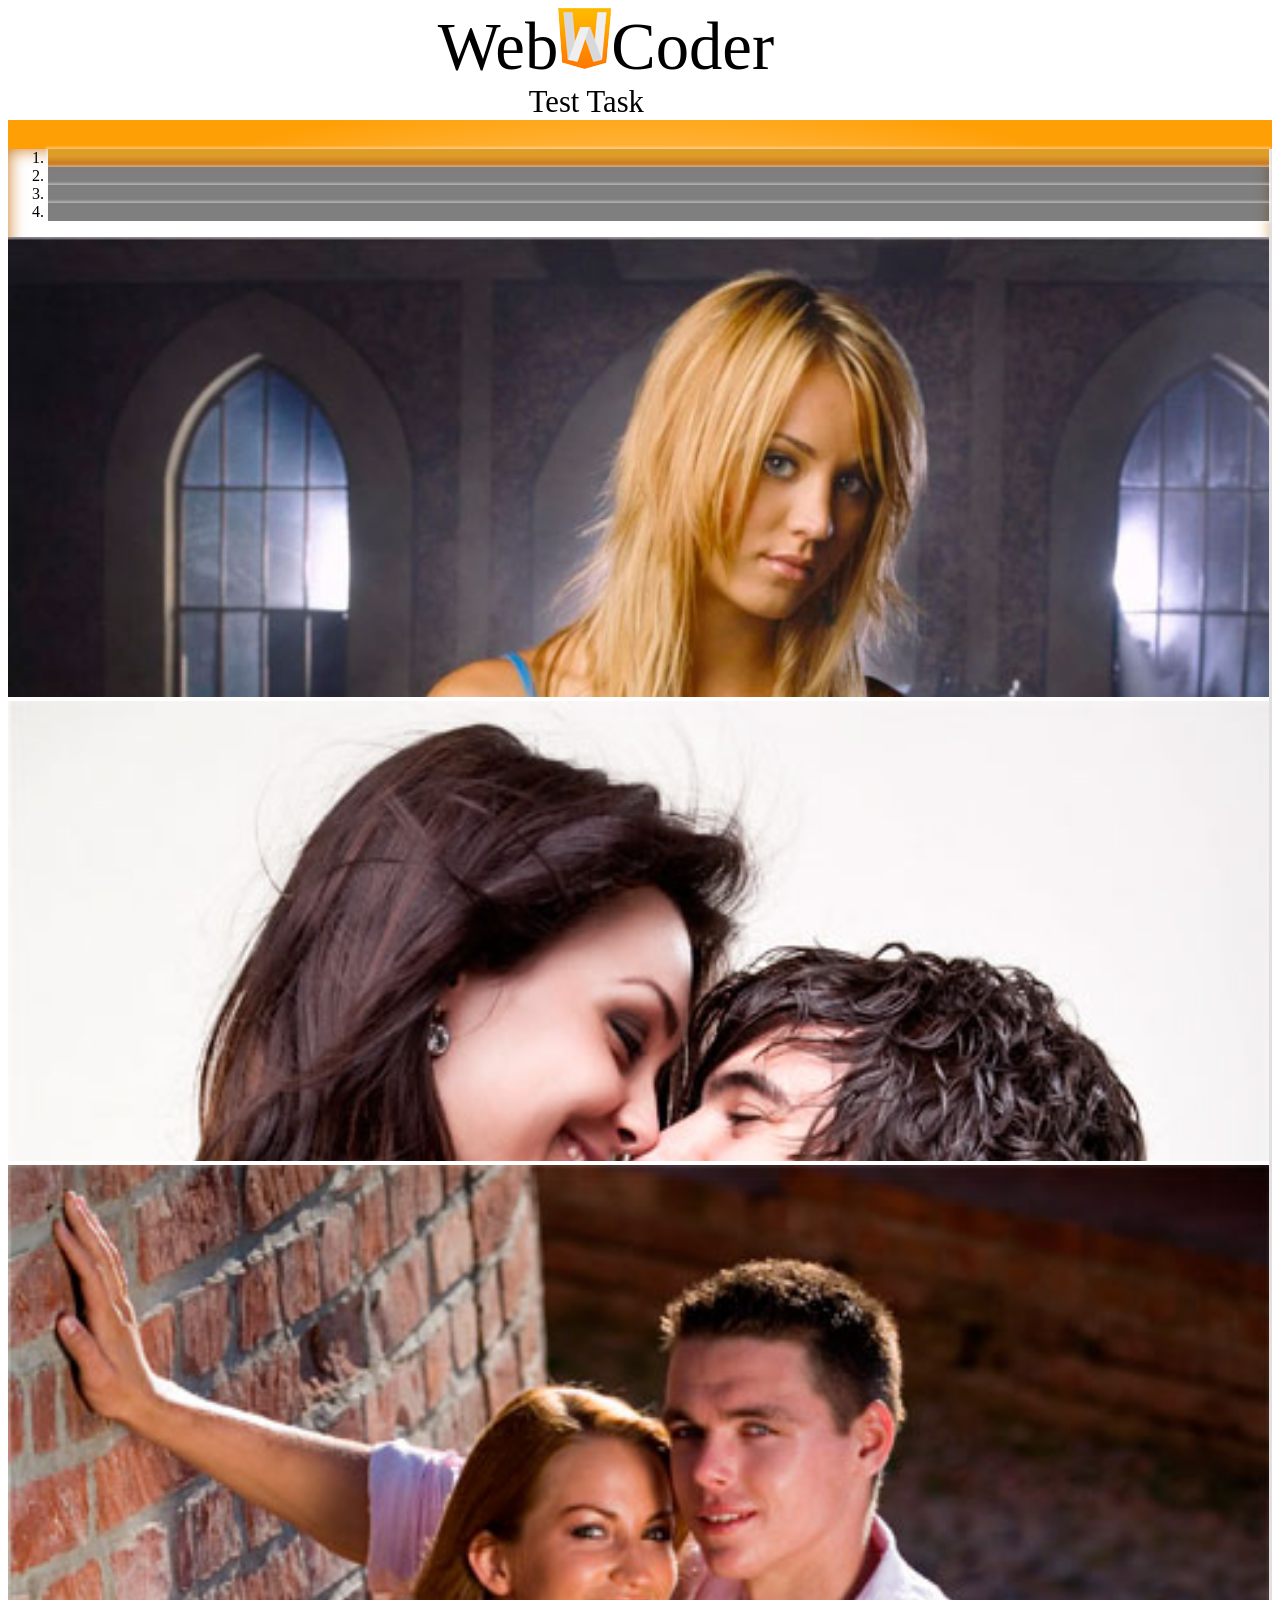
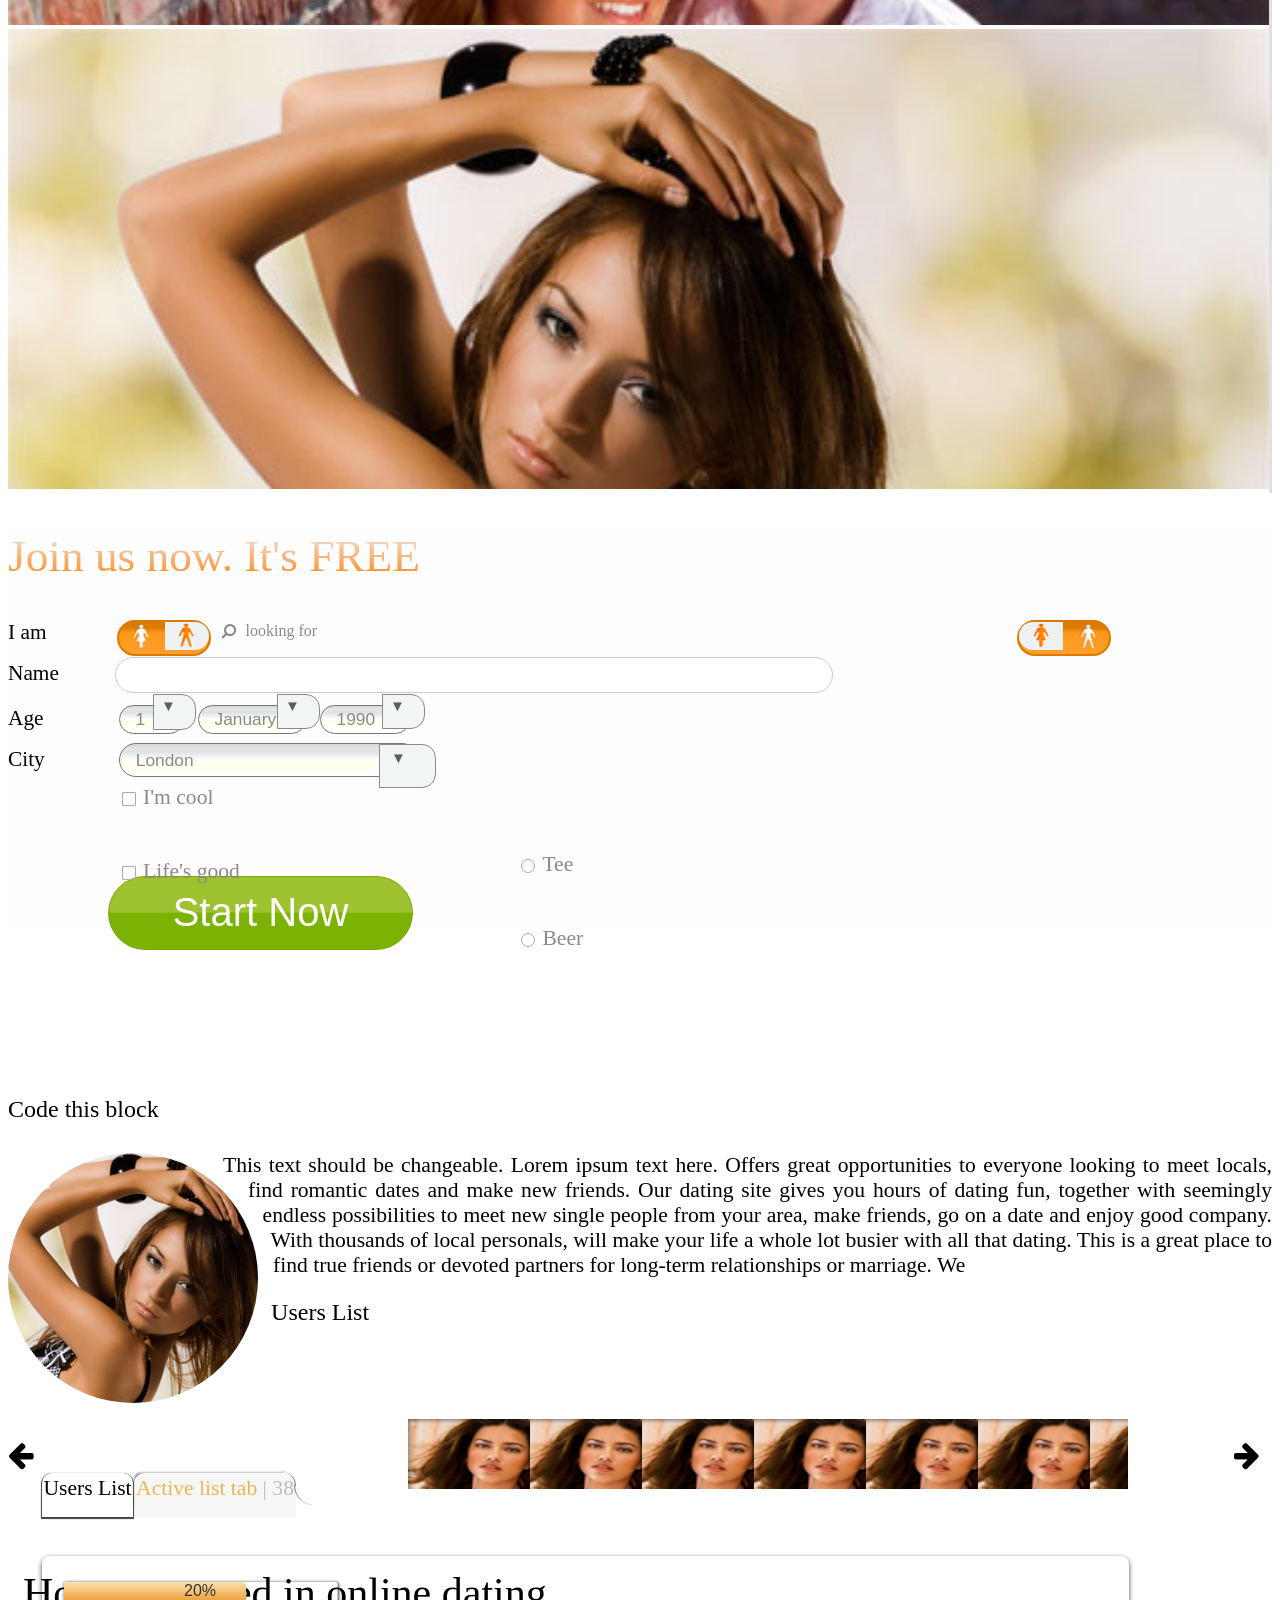
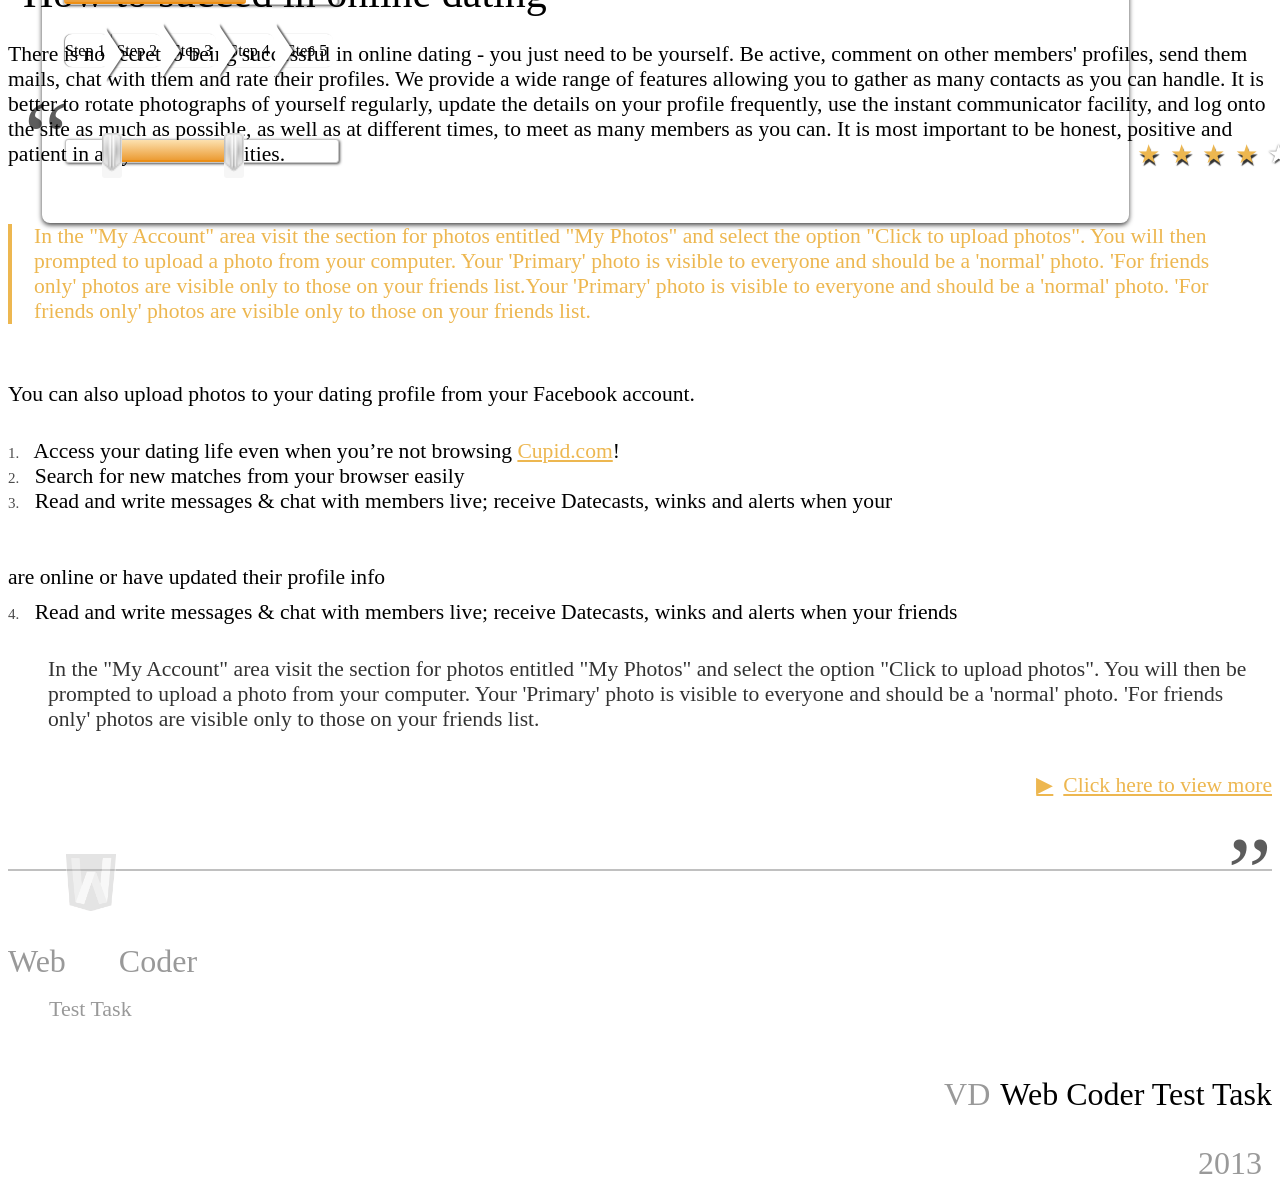
==== commit d64c9567: "testtask" ====
--- a/index.html
+++ b/index.html
@@ -1,437 +1,451 @@
-<!DOCTYPE html>
-<html>
-<head>
-	<meta charset="utf-8" />
-	<title>Заголовок</title>
-	<meta http-equiv="X-UA-Compatible" content="IE=edge" />
-	<meta name="viewport" content="width=device-width, initial-scale=1.0" />
-	<link rel="shortcut icon" href="favicon.png" />
-	<link rel="stylesheet" href="libs/bootstrap/bootstrap-grid.min.css" />
-	<link rel="stylesheet" href="libs/font-awesome/css/font-awesome.min.css" />
-	<link rel="stylesheet" href="libs/linea/styles.css" />
-	<link rel="stylesheet" href="libs/magnific-popup/magnific-popup.css" />
-	<link rel="stylesheet" href="libs/animate/animate.min.css" />
-	<link rel="stylesheet" href="css/fonts.css" />
-	<link rel="stylesheet" href="css/main.css" />
-	<link rel="stylesheet" href="css/skins/blue.css" />
-	<link rel="stylesheet" href="css/media.css" />
-</head>
-<body>
-	<div class="loader">
-		<div class="loaderInner"></div>
-	</div>
-	<header class="main_head main_color_bg" data-parallax="scroll" data-image-src="img/pexels-photo-134685.jpeg" data-positionY="top">
-		<div class="container">
-			<div class="row">
-			<div class="col-md-12">
-				<div class="logo_container">
-			<svg
-  
-   xmlns="http://www.w3.org/2000/svg"
-   xmlns:sodipodi="http://sodipodi.sourceforge.net/DTD/sodipodi-0.dtd"
-   xmlns:inkscape="http://www.inkscape.org/namespaces/inkscape"
-   viewBox="0 0 184.25197 262.20473"
-   version="1.1">
-  <g
-     inkscape:label="Layer 1"
-     inkscape:groupmode="layer"
-     id="layer1"
-     transform="translate(0,-790.15748)">
-    <path
-       d="m 67.215367,981.57973 c -2.708419,-0.66141 -1.934075,-2.04259 1.145143,-2.04259 1.55533,0 3.123898,-0.43861 3.485749,-0.9747 0.435858,-0.64571 0.01284,-0.78743 -1.251519,-0.41981 -1.191296,0.3462 -2.766211,-0.0804 -4.187501,-1.13411 -1.962953,-1.45538 -2.145062,-2.03669 -1.316581,-4.20225 0.901394,-2.35618 1.335778,-2.5296 6.951688,-2.77533 4.888969,-0.21394 5.990167,-0.0118 5.990167,1.10047 0,0.74946 -0.432685,1.36262 -0.961522,1.36262 -0.52884,0 -0.961526,1.7594 -0.961526,3.90977 0,2.15041 -0.324512,4.08469 -0.721142,4.29845 -1.367478,0.73691 -6.494488,1.28739 -8.172956,0.87748 z m 4.87813,-7.03187 c -0.467841,-2.2087 -2.714698,-2.51196 -2.714698,-0.36642 0,1.08141 0.620854,1.83414 1.512795,1.83414 0.895404,0 1.385911,-0.59898 1.201903,-1.46772 z m 8.491863,2.49889 c -2.087597,-2.11208 -2.011731,-3.93149 0.241666,-5.7988 2.511594,-2.08115 7.628924,-1.53146 9.466332,1.01685 1.319152,1.82957 1.257679,2.03191 -0.852385,2.80548 -1.847219,0.67719 -1.936162,0.84418 -0.473714,0.88949 1.489854,0.0464 1.593948,0.28348 0.60342,1.3764 -1.668949,1.84127 -7.050826,1.66792 -8.985442,-0.28936 z m 5.840466,-1.56307 c -0.31955,-0.29258 -1.148833,-0.3238 -1.842929,-0.0696 -0.767042,0.28113 -0.539187,0.48964 0.580921,0.5319 1.013615,0.0382 1.581519,-0.16991 1.262008,-0.46241 z m 0.260571,-2.49749 c 0,-0.92925 -1.845266,-1.31965 -2.394137,-0.50651 -0.332137,0.4921 0.0705,0.89474 0.895084,0.89474 0.824476,0 1.499053,-0.17461 1.499053,-0.38823 z m 7.151979,3.84962 c -1.642513,-1.66179 -1.67392,-2.0273 -0.35923,-4.18185 1.92356,-3.15234 7.374804,-3.73068 10.012254,-1.06221 2.19055,2.21625 1.24393,3.2864 -3.34366,3.77997 l -3.365343,0.36208 3.723443,0.14086 c 3.19309,0.12091 3.55296,0.329 2.52647,1.46148 -1.765,1.94725 -7.059575,1.65909 -9.193934,-0.50036 z m 6.309364,-3.84962 c 0,-0.92925 -1.845262,-1.31965 -2.394137,-0.50651 -0.332144,0.4921 0.0705,0.89474 0.895085,0.89474 0.82448,0 1.499052,-0.17461 1.499052,-0.38823 z m 6.2499,-0.49216 c 0,-6.13605 0.0129,-6.16273 2.6442,-6.16273 2.4979,0 2.64419,0.22215 2.64419,4.01372 0,2.55621 0.36335,3.80807 1.00063,3.44746 0.55033,-0.31145 0.73754,-1.32525 0.41598,-2.25294 -0.48938,-1.41173 -0.10384,-1.68668 2.36467,-1.68668 3.33942,0 3.60713,0.51647 1.41659,2.73273 -1.412,1.42857 -1.37408,1.64154 0.48076,2.70218 1.10745,0.63323 2.01356,1.65035 2.01356,2.26019 0,1.87491 -4.5934,1.24628 -6.19539,-0.84787 l -1.4968,-1.95667 0,1.95667 c 0,1.5476 -0.55279,1.95666 -2.64419,1.95666 -2.63276,0 -2.6442,-0.0264 -2.6442,-6.16272 z m -44.001495,-4.97996 c -2.323107,-0.59726 -1.119182,-2.06316 1.694432,-2.06316 1.259659,0 2.554671,-0.39165 2.877776,-0.87029 0.330153,-0.48914 -0.03334,-0.65225 -0.829668,-0.37241 -2.465829,0.8664 -5.413444,-1.25417 -5.413444,-3.89451 0,-3.54108 1.662793,-4.54707 7.515883,-4.54707 4.931879,0 5.177451,0.10506 4.628456,1.98088 -0.318907,1.08948 -0.585699,2.99464 -0.592912,4.23367 -0.0064,1.23903 -0.553995,2.91747 -1.215044,3.7298 -1.279274,1.57208 -5.858151,2.52484 -8.665479,1.80309 z m 5.059762,-7.3455 c 0,-1.85679 -1.398886,-2.36915 -2.403807,-0.88038 -0.701144,1.03874 0.208329,2.64117 1.499049,2.64117 0.497619,0 0.904758,-0.79235 0.904758,-1.76079 z m -44.728114,1.3919 -0.01601,-5.64905 4.135512,-0.30115 c 2.27455,-0.16551 4.926692,-0.0331 5.893665,0.29434 4.243528,1.43733 2.490569,8.2524 -2.106859,8.19097 -2.068658,-0.0264 -2.488841,0.28759 -2.054428,1.54068 0.449801,1.29767 -0.01601,1.57523 -2.643643,1.57434 l -3.189763,-10e-4 -0.01601,-5.64905 z m 8.02033,-1.68495 c 0.183971,-0.86873 -0.306406,-1.46772 -1.201905,-1.46772 -0.891942,0 -1.5128,0.75273 -1.5128,1.83414 0,2.14554 2.246861,1.84228 2.714705,-0.36642 z m 6.308848,0.31272 0,-4.38228 4.622687,0.0954 c 4.980342,0.10271 6.218241,1.6627 2.691019,3.39114 -1.443859,0.70751 -1.781801,1.49355 -1.338059,3.11232 0.543871,1.98417 0.318264,2.16576 -2.690985,2.16576 l -3.284662,0 0,-4.38229 z m 11.750498,3.23839 c -2.578263,-1.7262 -1.706418,-6.0453 1.503214,-7.44712 5.362227,-2.34202 10.82747,3.00759 7.01416,6.86572 -1.955068,1.97802 -6.017186,2.25531 -8.517374,0.5814 z m 5.187099,-3.25806 c 0,-1.85679 -1.398887,-2.36915 -2.403808,-0.88038 -0.701142,1.03874 0.20833,2.64117 1.49905,2.64117 0.497618,0 0.904758,-0.79235 0.904758,-1.76079 z m 20.561844,0.0205 0,-4.38228 4.622689,0.0954 c 3.724684,0.0769 4.622725,0.39512 4.622725,1.63846 0,0.84867 -0.882655,1.75441 -1.961452,2.01272 -1.565426,0.37481 -1.835581,0.92878 -1.338056,2.74385 0.579186,2.1129 0.390439,2.2742 -2.661246,2.2742 l -3.28466,0 0,-4.3823 z m 10.554654,3.06173 c -0.982969,-2.34536 0.432074,-3.96175 3.468214,-3.96175 1.603092,0 2.914739,-0.41414 2.914739,-0.92027 0,-0.57496 -1.262902,-0.70338 -3.365336,-0.34224 -4.019234,0.6904 -4.672537,-0.9672 -0.898935,-2.28086 5.149576,-1.79264 7.613005,-0.31719 8.488281,5.08405 l 0.606329,3.74166 -5.329916,0 c -3.850712,0 -5.483548,-0.36651 -5.883376,-1.32059 z m 5.902188,-1.32059 c 0.326859,-0.48421 -0.105764,-0.88039 -0.961521,-0.88039 -0.855694,0 -1.28838,0.39618 -0.961529,0.88039 0.326859,0.48422 0.759537,0.88039 0.961529,0.88039 0.201922,0 0.63467,-0.39617 0.961521,-0.88039 z m 7.581274,-1.74924 0,-4.39041 8.468782,0.0604 c 7.47771,0.0534 8.46881,0.24533 8.46881,1.63919 0,0.86831 0.27052,2.81679 0.60095,4.32993 0.55099,2.52241 0.39103,2.75122 -1.92304,2.75122 -2.24356,0 -2.524,-0.34235 -2.524,-3.08136 0,-1.69475 -0.48083,-3.08136 -1.06854,-3.08136 -0.70041,0 -0.85101,1.06154 -0.43718,3.08136 l 0.63134,3.08136 -6.10857,0 -6.108552,0 z m 6.036082,-1.11202 c -0.26665,-0.60527 -0.48496,-0.11005 -0.48496,1.10049 0,1.21053 0.21828,1.70575 0.48496,1.10048 0.26667,-0.60527 0.26667,-1.5957 0,-2.20097 z m 14.15592,1.11202 0,-4.39041 8.52933,0.061 c 5.61299,0.0399 8.64741,0.41241 8.87464,1.08896 0.19006,0.56544 0.61499,2.51372 0.94457,4.32952 0.58307,3.21239 0.52025,3.30145 -2.32891,3.30145 -2.71467,-2e-5 -2.92812,-0.22831 -2.92812,-3.13336 0,-1.9802 -0.37458,-2.92134 -1.01785,-2.55735 -0.58383,0.33041 -0.75623,1.66634 -0.40435,3.13333 0.55342,2.30709 0.37077,2.55736 -1.86673,2.55736 -2.19352,0 -2.48022,-0.35618 -2.48022,-3.08137 0,-1.69474 -0.48082,-3.08136 -1.06855,-3.08136 -0.7004,0 -0.85101,1.06155 -0.43717,3.08136 0.61955,3.02385 0.57115,3.08137 -2.59264,3.08137 l -3.224,0 0,-4.39041 z m 21.79349,3.12306 c -1.92715,-2.12611 -0.82973,-6.07163 2.03699,-7.32367 4.6399,-2.0265 10.76772,2.24852 6.91778,4.82615 -1.09774,0.73495 -1.24145,1.1237 -0.41534,1.1237 1.01363,0 1.02668,0.2606 0.066,1.32059 -1.52398,1.68133 -7.09848,1.71582 -8.60549,0.0531 z m 6.42199,-1.90572 c -0.31955,-0.29258 -1.14883,-0.32381 -1.84293,-0.0696 -0.76703,0.28113 -0.53919,0.48965 0.58093,0.5319 1.0136,0.0382 1.58151,-0.16992 1.262,-0.46241 z m -0.70128,-2.99056 c 0,-0.48422 -0.40714,-0.8804 -0.90476,-0.8804 -0.49764,0 -1.17219,0.39618 -1.49904,0.8804 -0.32686,0.48421 0.0804,0.88039 0.90476,0.88039 0.82448,0 1.49904,-0.39618 1.49904,-0.88039 z m 6.13898,1.78044 0,-4.38229 4.62269,0.0954 c 3.7247,0.0769 4.62272,0.39512 4.62272,1.63846 0,0.84866 -0.88265,1.75441 -1.96144,2.01272 -1.56543,0.37481 -1.83558,0.92878 -1.33805,2.74385 0.57918,2.1129 0.39044,2.27419 -2.66125,2.27419 l -3.28467,0 0,-4.38228 z M 32.602294,945.6467 c -0.924442,-3.24458 -4.031255,-10.51557 -6.903998,-16.15775 -4.480382,-8.79964 -5.388001,-11.49131 -6.382185,-18.92769 -4.669445,-34.92657 13.579994,-59.24753 51.024213,-67.9998 11.044223,-2.58151 36.857146,-2.36807 48.076216,0.39749 14.41417,3.5532 26.17538,9.81895 31.23969,16.64289 l 2.41365,3.25227 0.0958,-3.50583 c 0.0836,-3.05454 0.19487,-3.22252 0.86567,-1.30485 0.42338,1.21053 0.81296,3.71334 0.86568,5.56177 0.0788,2.76803 0.3926,3.28004 1.77851,2.90305 0.92546,-0.25179 2.98072,-0.69421 4.56723,-0.98328 2.81702,-0.51326 2.80679,-0.49283 -0.43681,0.87171 -4.46706,1.87925 -4.41109,1.70344 -1.61219,5.06333 4.18448,5.02323 6.39506,10.74763 7.02117,18.18185 0.71733,8.51724 -0.13973,12.85092 -6.89662,34.87095 -2.82304,9.20007 -5.55547,18.3121 -6.07203,20.24895 -0.90111,3.37865 -0.9437,3.27144 -1.0488,-2.64116 -0.0602,-3.3895 -0.92565,-11.11492 -1.92314,-17.1676 -0.99745,-6.05267 -2.0986,-13.23066 -2.44698,-15.95112 l -0.63342,-4.94623 -6.91593,2.57696 c -3.80375,1.41734 -7.89026,3.41509 -9.08111,4.43942 -4.0718,3.50247 -1.78994,-1.4718 4.90589,-10.6945 3.32043,-4.57347 4.88351,-7.70115 5.22168,-10.44814 l 0.48266,-3.92067 -8.0704,5.0832 c -10.65686,6.71229 -28.06362,14.28871 -42.953881,18.87058 -6.478084,1.99338 -12.118732,3.54442 -12.49982,3.54318 -0.381082,-7.4e-4 1.831544,-1.396 4.916912,-3.09949 3.085379,-1.70347 7.359837,-4.37662 9.498775,-5.94037 3.906679,-2.85604 10.718214,-10.30275 10.013854,-10.94767 -0.20736,-0.18987 -3.218052,1.47327 -6.690504,3.69585 -7.711045,4.93557 -17.392279,9.07836 -29.489436,12.61917 -14.511388,4.24745 -14.071874,4.26825 -8.612244,-0.40768 4.672366,-4.00169 7.650719,-7.88655 7.650719,-9.97941 0,-0.51891 -2.920629,1.27771 -6.490288,3.99251 -3.569661,2.71479 -10.243759,6.58366 -14.831319,8.59756 l -8.34103,3.66153 0.461534,12.33108 c 0.25384,6.78208 0.113139,14.84794 -0.312816,17.92414 l -0.774061,5.59311 z m 13.892232,-0.62081 c -0.634611,-0.58107 -1.15383,-2.97056 -1.15383,-5.30996 0,-2.96875 -0.435635,-4.40658 -1.442288,-4.76026 -0.793257,-0.27879 -1.442283,-1.01627 -1.442283,-1.63897 0,-0.6227 0.649026,-1.36022 1.442283,-1.63895 0.957292,-0.33635 1.442288,-1.7197 1.442288,-4.11383 0,-4.4705 1.406579,-7.01286 3.879907,-7.01286 2.225705,0 2.51634,1.35204 0.44695,2.07915 -0.87188,0.30632 -1.447898,1.6493 -1.456455,3.39567 -0.0064,1.58886 -0.568198,3.87932 -1.245301,5.08985 -1.001554,1.7905 -1.000016,2.61144 0.0096,4.40194 0.681655,1.21055 1.242033,3.44618 1.245302,4.96805 0.0031,1.64353 0.59156,2.97283 1.448213,3.27384 0.793257,0.27879 1.442289,0.91534 1.442289,1.41478 0,1.24802 -3.202644,1.14501 -4.615318,-0.14848 z m 30.576465,0.21979 c 0,-0.46015 0.601017,-1.15345 1.335555,-1.54068 3.172292,-1.67223 2.970692,-18.92666 -0.246148,-21.08048 -2.028236,-1.35794 -0.551753,-2.74889 1.601033,-1.50834 1.040561,0.59963 1.870426,2.66353 2.278747,5.6673 0.3532,2.59833 1.1104,4.86711 1.682672,5.04179 1.356448,0.41399 1.345171,2.57226 -0.016,2.9876 -0.580859,0.17725 -1.286491,2.29021 -1.568055,4.69538 -0.281729,2.40523 -0.941046,4.86832 -1.465458,5.47359 -1.119347,1.29184 -3.60264,1.47371 -3.60264,0.26381 z m 27.114989,-0.21979 c -0.63461,-0.58107 -1.15383,-2.73174 -1.15383,-4.77926 0,-2.1353 -0.61503,-4.28591 -1.44229,-5.04336 -1.741412,-1.59448 -1.852762,-2.93514 -0.28365,-3.41407 0.6373,-0.19457 1.3945,-2.46456 1.68267,-5.04454 0.34281,-3.06965 1.08951,-5.0159 2.16045,-5.6312 2.32715,-1.33711 3.30255,1.2e-4 1.40238,1.92259 -0.92363,0.9345 -1.59664,3.08914 -1.59664,5.11165 0,1.92295 -0.47038,3.92695 -1.04531,4.45337 -0.75271,0.6892 -0.75271,1.12266 0,1.54863 0.57493,0.32533 1.04531,2.3024 1.04531,4.39349 0,2.30554 0.56768,4.23339 1.44228,4.89799 0.79326,0.6028 1.4423,1.44367 1.4423,1.86857 0,1.12493 -2.31128,0.94536 -3.6538,-0.28378 z m 30.57647,0.28377 c 0,-0.42491 0.64902,-1.26577 1.44229,-1.86856 0.86085,-0.65416 1.44228,-2.57867 1.44228,-4.77386 0,-2.02284 0.47037,-4.10857 1.04531,-4.63498 0.75271,-0.6892 0.75271,-1.12268 0,-1.54861 -0.57494,-0.32536 -1.04531,-2.06468 -1.04531,-3.86523 0,-1.80054 -0.69316,-4.17985 -1.54036,-5.28733 -1.78722,-2.33628 -1.0304,-3.58317 1.3461,-2.21772 1.07091,0.6153 1.81763,2.56155 2.16045,5.6312 0.28814,2.57998 1.04537,4.85003 1.68266,5.04454 1.56924,0.47893 1.45789,1.81959 -0.28365,3.41406 -0.82726,0.75746 -1.44228,2.90808 -1.44228,5.04337 0,2.04752 -0.51922,4.19819 -1.15383,4.77926 -1.34251,1.22922 -3.65379,1.4088 -3.65379,0.28377 z M 91.493854,933.75682 c 0,-4.69542 0.391728,-7.92352 0.961529,-7.92352 0.569794,0 0.961521,3.2281 0.961521,7.92352 0,4.6954 -0.391727,7.92349 -0.961521,7.92349 -0.569801,0 -0.961529,-3.22809 -0.961529,-7.92349 z m -31.180849,3.01847 c -3.061494,-2.80316 -0.900761,-8.30081 3.262451,-8.30081 0.963316,0 2.011088,0.61938 2.32836,1.37637 0.317301,0.75701 0.981399,1.14744 1.475908,0.86762 1.713852,-0.96984 2.185641,3.0867 0.614346,5.28242 -1.780708,2.48842 -5.409531,2.85425 -7.681065,0.7744 z m 57.903635,0.28289 c -2.64477,-1.90361 -2.98926,-4.78336 -0.81079,-6.77797 2.36618,-2.16655 5.81831,-2.39856 5.81831,-0.39103 0,0.89585 0.529,1.2289 1.44228,0.908 1.41158,-0.49596 1.90747,0.78222 1.48972,3.83993 -0.22595,1.6537 -2.80111,3.52156 -4.85505,3.52156 -0.85553,0 -2.24353,-0.49522 -3.08447,-1.10049 z"
-       id="path3347"
-       inkscape:connector-curvature="0"
-       sodipodi:nodetypes="[base64]" />
-  </g>
-</svg>
-	
-					</div>
-					<button class="toggle_mnu">
-						<span class='sandwich'>
-						 	<span class='sw-topper'></span>
-  							<span class='sw-bottom'></span>
- 						 	<span class='sw-footer'></span>
-						</span>
-					</button>
-					<nav class="top_mnu">
-						<ul>
-							<li><a href="#about">Обо мне</a></li>
-							<li><a href="#resume">Резюме</a></li>
-							<li><a href="#portfolio">Портофолио</a></li>
-							<li><a href="#contacts">Контакты</a></li>
-						</ul>
-					</nav>
-				</div>
-			</div>
-		</div>
-		<div class="top_wrapper">
-			<div class="top_description">
-				<div class="top_centered">
-					<div class="top_text">
-						<h1>Александр Хмельницкиий</h1>
-						<p>Android-разработчик, Java-программист</p>
-					</div>
-				</div>
-			</div>
-		</div>
-	</header>
-	<section id="about" class="s_about bg_light">
-		<div class="section_header">
-			<h2>Обо мне</h2>
-				<div class="s_descr_wrapp">
-					<div class="s_descr">Познакомимся ближе</div>
-				</div>
-		</div>
-		<div class="section_content">
-			<div class="container">
-				<div class="row">
-				<div class="col-md-4 col-md-push-4 animation_1">
-						<h3>Фото</h3>
-						<div class="person">
-							<a href="img/508417878.jpg" class="popup"><img src="img/508417878.jpg" alt=""></a>
-						</div>
-					</div>
-					<div class="col-md-4 col-md-pull-4 animation_2">
-						<h3>Немного о себе</h3>
-						<p>Lorem ipsum dolor sit amet, consectetur adipisicing elit. Eum porro repudiandae incidunt maiores quo ad blanditiis nesciunt non accusantium ducimus praesentium deserunt laborum quisquam quasi in, maxime nemo molestiae consectetur.</p>
-						<p>Lorem ipsum dolor sit amet, consectetur adipisicing elit. Temporibus saepe odit quisquam numquam voluptates distinctio iste dicta rerum. Delectus provident veniam distinctio cumque officia saepe veritatis ullam quo, est deleniti!</p>
-					</div>
-					<div class="col-md-4 animation_3 personal_last_block">
-						<h3>Персональная информация</h3>
-						<h2 class="personal_header">Александр Хмельницкиий</h2>
-						<ul>
-							<li> Професиональные навыки: Lorem ipsum dolor sit amet, consectetur adipisicing elit. Ut porro culpa, perferendis eos ducimus, aut delectus commodi fugiat aperiam praesentium neque enim, perspiciatis, nobis accusamus repellat natus hic dicta ex.</li>
-							<li>День рождения: Lorem ipsum dolor sit amet, consectetur adipisicing elit. Natus deserunt beatae nobis aperiam distinctio reiciendis perspiciatis aliquam debitis dolore. Consequatur dolorem beatae modi, tempora similique et minus inventore quo molestias!</li>
-							<li>Номер телефонаЖ + 0999799</li>
-							<li>E-mail: <a href="mailto:youmail@gmail.com"></a></li>
-							<li>Веб-сайт: <a href="http://abrams.dp.ua/" target="_blank">abrams.dp.ua</a></li>
-						</ul>
-						<div class="social_wrap">
-							<ul>
-								<li><a href="#" target="_blank"><i class="fa fa-twitter"></i></a></li>
-								<li><a href="#" target="_blank"><i class="fa fa-vk"></i></a></li>
-								<li><a href="#" target="_blank"><i class="fa fa-facebook"></i></a></li>
-								<li><a href="#" target="_blank"><i class="fa fa-github"></i></a></li>
-							</ul>
-						</div>
-					</div>
-				</div>
-			</div>
-		</div>
-	</section>
-	<section id="resume" class="s_resume bg_light">
-	<div class="section_header">
-		<h2>Резюме</h2>
-		<div class="s_descr_wrapp">
-		<div class="s_descr">Мои знания и достижения</div>
-		</div>
-	</div>
-		<div class="section_content">
-			<div class="container">
-				<div class="row">
-						<div class="resume_container">
-							<div class="col-md-6 col-sm-6 left">
-								<h3>Работа</h3>
-								<div class="resume_icon"><i class="icon-basic-case"></i></div>
-								<div class="resume_item">
-								<div class="year">2008-2010</div>
-									<div class="resume_description">OOO <strong>"BspN"</strong>
-								<p>Lorem ipsum dolor sit amet, consectetur adipisicing elit. Repellendus rem, minima nulla vero beatae deserunt iusto ratione, itaque cum fuga, accusantium tempora consequatur blanditiis similique. Voluptas fuga, soluta est facilis?</p>
-									</div>
-								</div>
-								<div class="resume_item">
-								<div class="year">2010-2013</div>
-									<div class="resume_description">OOO <strong>"BspN"</strong>
-								<p>Lorem ipsum dolor sit amet, consectetur adipisicing elit. Repellendus rem, minima nulla vero beatae deserunt iusto ratione, itaque cum fuga, accusantium tempora consequatur blanditiis similique. Voluptas fuga, soluta est facilis?</p>
-									</div>
-								</div>
-								<div class="resume_item">
-								<div class="year">2013-2016</div>
-									<div class="resume_description">OOO <strong>"BspN"</strong>
-								<p>Lorem ipsum dolor sit amet, consectetur adipisicing elit. Repellendus rem, minima nulla vero beatae deserunt iusto ratione, itaque cum fuga, accusantium tempora consequatur blanditiis similique. Voluptas fuga, soluta est facilis?</p>
-									</div>
-								</div>
-							</div>
-							<div class="col-md-6 col-sm-6  right">
-								<h3>Учеба</h3>
-								<div class="resume_icon"><i class="icon-basic-book-pen"></i></div>
-								<div class="resume_item">
-								<div class="year">2008-2010</div>
-									<div class="resume_description">OOO <strong>"BspN"</strong>
-								<p>Lorem ipsum dolor sit amet, consectetur adipisicing elit. Repellendus rem, minima nulla vero beatae deserunt iusto ratione, itaque cum fuga, accusantium tempora consequatur blanditiis similique. Voluptas fuga, soluta est facilis?</p>
-									</div>
-								</div>
-								<div class="resume_item">
-								<div class="year">2010-2013</div>
-									<div class="resume_description">OOO <strong>"BspN"</strong>
-								<p>Lorem ipsum dolor sit amet, consectetur adipisicing elit. Repellendus rem, minima nulla vero beatae deserunt iusto ratione, itaque cum fuga, accusantium tempora consequatur blanditiis similique. Voluptas fuga, soluta est facilis?</p>
-									</div>
-								</div>
-								<div class="resume_item">
-								<div class="year">2013-2016</div>
-									<div class="resume_description">OOO <strong>"BspN"</strong>
-								<p>Lorem ipsum dolor sit amet, consectetur adipisicing elit. Repellendus rem, minima nulla vero beatae deserunt iusto ratione, itaque cum fuga, accusantium tempora consequatur blanditiis similique. Voluptas fuga, soluta est facilis?</p>
-									</div>
-								</div>
-							</div>
-						
-						</div>
-				</div>
-			</div>
-		</div>
-	</section>
-	<section id="portfolio" class="s_portfolio bg_dark">
-	<div class="section_header">
-		<h2>Портфолио</h2>
-		<div class="s_descr_wrapp">
-		<div class="s_descr">Мои последние работы</div>
-		</div>
-		</div>
-		<div class="section_content">
-			<div class="container">
-				<div class="row">
-					<div class="filter_div controls">
-						<ul>
-							<li class="filter active" data-filter="all">Все работы</li>
-							<li class="filter" data-filter=".category-1">Android приложения</li>
-							<li class="filter" data-filter=".category-2">Программы</li>
-							<li class="filter" data-filter=".category-3">Игры</li>
-						</ul>
-					</div>
-				<div id="portfolio_grid">
-					<div class="mix col-md-3 col-sm-3 col-xs-6 portfolio_item category-1">
-						<img src="img/portfolio/OjiF5fecJqM.jpg" alt="Alt">
-						<div class="port_item_cont">
-							<h1>Заголовок работы</h1>
-							<p>Описание работы</p>
-							<a href="" class="popup_content">Помотреть</a>
-						</div>
-						<div class="hidden">
-						<div class="podrt_descr">
-							<div class="modal-box-content">
-							<button class="mfp-close" type="button" title="Close (Esc)">x</button>
-								<h3>Заголовок работы</h3>
-							<p>Lorem ipsum dolor sit amet, consectetur adipisicing elit. Impedit accusantium sequi ipsum quia alias omnis neque non ducimus qui consequuntur expedita magnam obcaecati aut, suscipit recusandae debitis eos animi, id?</p>
-							<img src="img/portfolio/OjiF5fecJqM.jpg" alt="Alt">
-							</div>
-						</div>	
-						</div>
-					</div>
-					<div class="mix col-md-3 col-sm-3 col-xs-6 portfolio_item category-1">
-						<img src="img/portfolio/Yf-hqHB7guw.jpg" alt="Alt">
-						<div class="port_item_cont">
-							<h1>Заголовок работы</h1>
-							<p>Описание работы</p>
-							<a href="" class="popup_content">Помотреть</a>
-						</div>
-						<div class="hidden">
-						<div class="podrt_descr">
-							<div class="modal-box-content">
-							<button class="mfp-close" type="button" title="Close (Esc)">x</button>
-								<h3>Заголовок работы</h3>
-							<p>Lorem ipsum dolor sit amet, consectetur adipisicing elit. Impedit accusantium sequi ipsum quia alias omnis neque non ducimus qui consequuntur expedita magnam obcaecati aut, suscipit recusandae debitis eos animi, id?</p>
-							<img src="img/portfolio/Yf-hqHB7guw.jpg" alt="Alt">
-							</div>
-						</div>	
-						</div>
-					</div>
-					<div class="mix col-md-3 col-sm-3 col-xs-6 portfolio_item category-2">
-						<img src="img/portfolio/RQATrsgk8-I.jpg" alt="Alt">
-						<div class="port_item_cont">
-							<h1>Заголовок работы</h1>
-							<p>Описание работы</p>
-							<a href="" class="popup_content">Помотреть</a>
-						</div>
-						<div class="hidden">
-						<div class="podrt_descr">
-							<div class="modal-box-content">
-							<button class="mfp-close" type="button" title="Close (Esc)">x</button>
-								<h3>Заголовок работы</h3>
-							<p>Lorem ipsum dolor sit amet, consectetur adipisicing elit. Impedit accusantium sequi ipsum quia alias omnis neque non ducimus qui consequuntur expedita magnam obcaecati aut, suscipit recusandae debitis eos animi, id?</p>
-							<img src="img/portfolio/RQATrsgk8-I.jpg" alt="Alt">
-							</div>
-						</div>	
-						</div>
-					</div>
-					<div class="mix col-md-3 col-sm-3 col-xs-6 portfolio_item category-2">
-						<img src="img/portfolio/k4WAB7wjJRc.jpg" alt="Alt">
-						<div class="port_item_cont">
-							<h1>Заголовок работы</h1>
-							<p>Описание работы</p>
-							<a href="" class="popup_content">Помотреть</a>
-						</div>
-						<div class="hidden">
-						<div class="podrt_descr">
-							<div class="modal-box-content">
-							<button class="mfp-close" type="button" title="Close (Esc)">x</button>
-								<h3>Заголовок работы</h3>
-							<p>Lorem ipsum dolor sit amet, consectetur adipisicing elit. Impedit accusantium sequi ipsum quia alias omnis neque non ducimus qui consequuntur expedita magnam obcaecati aut, suscipit recusandae debitis eos animi, id?</p>
-							<img src="img/portfolio/k4WAB7wjJRc.jpg" alt="Alt">
-							</div>
-						</div>	
-						</div>
-					</div>
-					<div class="mix col-md-3 col-sm-3 col-xs-6 portfolio_item category-2">
-						<img src="img/portfolio/8g2jf2_H24U.jpg" alt="Alt">
-						<div class="port_item_cont">
-							<h1>Заголовок работы</h1>
-							<p>Описание работы</p>
-							<a href="" class="popup_content">Помотреть</a>
-						</div>
-						<div class="hidden">
-						<div class="podrt_descr">
-							<div class="modal-box-content">
-							<button class="mfp-close" type="button" title="Close (Esc)">x</button>
-								<h3>Заголовок работы</h3>
-							<p>Lorem ipsum dolor sit amet, consectetur adipisicing elit. Impedit accusantium sequi ipsum quia alias omnis neque non ducimus qui consequuntur expedita magnam obcaecati aut, suscipit recusandae debitis eos animi, id?</p>
-							<img src="img/portfolio/8g2jf2_H24U.jpg" alt="Alt">
-							</div>
-						</div>	
-						</div>
-					</div>
-					<div class="mix col-md-3 col-sm-3 col-xs-6 portfolio_item category-3">
-						<img src="img/portfolio/5aE1HrTa69o.jpg" alt="Alt">
-						<div class="port_item_cont">
-							<h1>Заголовок работы</h1>
-							<p>Описание работы</p>
-							<a href="" class="popup_content">Помотреть</a>
-						</div>
-						<div class="hidden">
-						<div class="podrt_descr">
-							<div class="modal-box-content">
-							<button class="mfp-close" type="button" title="Close (Esc)">x</button>
-								<h3>Заголовок работы</h3>
-							<p>Lorem ipsum dolor sit amet, consectetur adipisicing elit. Impedit accusantium sequi ipsum quia alias omnis neque non ducimus qui consequuntur expedita magnam obcaecati aut, suscipit recusandae debitis eos animi, id?</p>
-							<img src="img/portfolio/5aE1HrTa69o.jpg" alt="Alt">
-							</div>
-						</div>	
-						</div>
-					</div>
-					<div class="mix col-md-3 col-sm-3 col-xs-6 portfolio_item category-3">
-						<img src="img/portfolio/Te8meAStqYg.jpg" alt="Alt">
-						<div class="port_item_cont">
-							<h1>Заголовок работы</h1>
-							<p>Описание работы</p>
-							<a href="" class="popup_content">Помотреть</a>
-						</div>
-						<div class="hidden">
-						<div class="podrt_descr">
-							<div class="modal-box-content">
-							<button class="mfp-close" type="button" title="Close (Esc)">x</button>
-								<h3>Заголовок работы</h3>
-							<p>Lorem ipsum dolor sit amet, consectetur adipisicing elit. Impedit accusantium sequi ipsum quia alias omnis neque non ducimus qui consequuntur expedita magnam obcaecati aut, suscipit recusandae debitis eos animi, id?</p>
-							<img src="img/portfolio/Te8meAStqYg.jpg" alt="Alt">
-							</div>
-						</div>	
-						</div>
-					</div>
-					<div class="mix col-md-3 col-sm-3 col-xs-6 portfolio_item category-1">
-						<img src="img/portfolio/EcJawMmHA8E.jpg" alt="Alt">
-						<div class="port_item_cont">
-							<h1>Заголовок работы</h1>
-							<p>Описание работы</p>
-							<a href="" class="popup_content">Помотреть</a>
-						</div>
-						<div class="hidden">
-						<div class="podrt_descr">
-							<div class="modal-box-content">
-							<button class="mfp-close" type="button" title="Close (Esc)">x</button>
-								<h3>Заголовок работы</h3>
-							<p>Lorem ipsum dolor sit amet, consectetur adipisicing elit. Impedit accusantium sequi ipsum quia alias omnis neque non ducimus qui consequuntur expedita magnam obcaecati aut, suscipit recusandae debitis eos animi, id?</p>
-							<img src="img/portfolio/EcJawMmHA8E.jpg" alt="Alt">
-							</div>
-						</div>	
-						</div>
-					</div>
-					
-				</div>
-				</div>
-			</div>
-		</div>
-	</section>
-</section>
-	<section id="contacts" class="s_contacts bg_light">
-	<div class="section_header">
-		<h2>Контакты</h2>
-			<div class="s_descr_wrapp">
-				<div class="s_descr">Оставьте ваше сообщение</div>
-			</div>
-		</div>
-		<div class="section_content">
-			<div class="container">
-				<div class="row">
-					<div class="col-md-6 col-sm-6">
-						<div class="contact_box">
-							<div class="contacts_icon icon-basic-geolocalize-05"></div>
-								<h3>Адрес</h3>
-								<p>Lorem ipsum dolor sit amet, consectetur adipisicing elit.</p>
-						</div>
-						<div class="contact_box">
-							<div class="contacts_icon icon-basic-smartphone"></div>
-								<h3>Телефон</h3>
-								<p>099 909 444.</p>
-						</div>
-						<div class="contact_box">
-							<div class="contacts_icon icon-basic-webpage-img-txt"></div>
-								<h3>Веб-сайт:</h3>
-								<p><a href="http://abrams.dp.ua/" target="_blank">Abrams</a></p>
-						</div>
-					</div>
-					<div class="col-md-6 col-sm-6">
-						<form action="//formspree.io/galystyan777@gmail.com" target="_blank" method="POST" class="main_form" novalidate>
-								<label class="form-group">
-									<span class="color_element">*</span>			Ваше имя: <input type="text" name="name" placeholder="Ваше имя"  data-validation-required-message="Вы не ввели имя" required />
-								<span class="help-block text-danger"></span>
-								</label>
-								<label class="form-group">
-									<span class="color_element">*</span>		Ваше E-mail: <input type="email" name="email" placeholder="E-mail" data-validation-email-message="Не корректно ввели E-mail"  data-validation-required-message="Введите E-mail" required  />
-								<span class="help-block text-danger"></span>
-								</label>
-								<label class="form-group">
-									<span class="color_element">*</span>		Ваше cooбщение: <textarea data-validation-required-message="Вы не ввели сообщение" required></textarea> 
-								<span class="help-block text-danger"></span>
-								</label>
-								<button>Отправить</button>
-						</form>
-					</div>
-				</div>
-			</div>
-		</div>
-	</section>
-	<footer class="main_footer bg_dark">
-		<div class="container">
-			<div class="row">
-				<div class="col-md-12">
-					&copy; 2015 Александр Хмельницкий
-					<div class="social_wrap">
-							<ul>
-								<li><a href="#" target="_blank"><i class="fa fa-twitter"></i></a></li>
-								<li><a href="#" target="_blank"><i class="fa fa-vk"></i></a></li>
-								<li><a href="#" target="_blank"><i class="fa fa-facebook"></i></a></li>
-								<li><a href="#" target="_blank"><i class="fa fa-github"></i></a></li>
-							</ul>
-						</div>
-				</div>
-			</div>
-		</div>
-	</footer>
-	<div class="hidden"></div>
-	<!--[if lt IE 9]>
-	<script src="libs/html5shiv/es5-shim.min.js"></script>
-	<script src="libs/html5shiv/html5shiv.min.js"></script>
-	<script src="libs/html5shiv/html5shiv-printshiv.min.js"></script>
-	<script src="libs/respond/respond.min.js"></script>
-	<![endif]-->
-	<script src="libs/jquery/jquery-2.1.3.min.js"></script>
-	<script src="libs/magnific-popup/jquery.magnific-popup.min.js"></script>
-	<script src="libs/parallax/parallax.min.js"></script>
-	<script src="libs/mixitup/mixitup.min.js"></script>
-	<script src="libs/scroll2id/PageScroll2id.min.js"></script>
-	<script src="libs/waypoints/waypoints.min.js"></script>
-	<script src="libs/animate/animate-css.js"></script>
-	<script src="libs/jqBootstrapValidation/jqBootstrapValidation.js"></script>
-	<script src="js/common.js"></script>
-	<!-- Yandex.Metrika counter --><!-- /Yandex.Metrika counter -->
-	<!-- Google Analytics counter --><!-- /Google Analytics counter -->
-</body>
+<!DOCTYPE html>
+<html lang="en">
+<head>
+	<meta charset="UTF-8">
+	<title>Title</title>
+	<link rel="stylesheet" href="libs/bootstrap-3.3.7-dist/css/bootstrap.min.css">
+	<link rel="stylesheet" href="libs/font-awesome/css/font-awesome.min.css">
+	<link rel="stylesheet" href="libs/animate/animate.min.css" />
+	<link rel="stylesheet" href="libs/jquery-ui-1.12.1.custom/jquery-ui.min.css">
+	<link rel="stylesheet" href="libs/roundSlider-1.3/dist/roundslider.min.css">
+	<link rel="stylesheet" href="css/fonts.css">
+	<link rel="stylesheet" href="css/main.css">
+	<link rel="stylesheet" href="css/skins/blue.css">
+	<link rel="stylesheet" href="css/media.css">
+<body>
+<header>
+	<div class="logo">
+		<span>Web</span><img src="img/logo.png" alt=""><span>Coder</span>
+		<p>Test Task</p>
+	</div>
+	<div class="header_form">
+		<div class="container">
+			<div class="row">
+				<div class="background_form">
+					<div class="col-md-6  no-padding">
+						<div id="myCarousel" class="carousel slide" data-ride="carousel">
+    						<ol class="carousel-indicators">
+      							<li data-target="#myCarousel" data-slide-to="0" class="active"></li>
+      							<li data-target="#myCarousel" data-slide-to="1"></li>
+      							<li data-target="#myCarousel" data-slide-to="2"></li>
+      							<li data-target="#myCarousel" data-slide-to="3"></li>
+    						</ol>
+
+
+    						<div class="carousel-inner" role="listbox">
+      							<div class="item active">
+      							  <img src="img/slide-1.jpg" alt="" class="img-responsive">
+     							 </div>
+
+      							<div class="item">
+       								 <img src="img/slide-2.jpg" alt="" class="img-responsive">
+      							</div>
+
+      							<div class="item">
+       								 <img src="img/slide-3.jpg" alt="" class="img-responsive">
+     							 </div>
+
+     							 <div class="item">
+       								 <img src="img/slide-4.jpg" alt="" class="img-responsive">
+     							 </div>
+   						 </div>
+					</div>
+					</div>
+					<div class="col-md-6  form_column">
+						<h2 class="gradient-text">Join us now. It's FREE </h2>
+						<form action="POST" id="form_human">
+						<div class="toggle_human">
+							<!-- выбор пола	 -->
+								<label class="text-label">I am</label>
+							<input type="radio" name="human" id="man"  checked="checked">
+							<input type="radio" name="human" id="woman">
+							<div class="switch">
+									<label for="woman"></label>
+									<label for="man"></label>
+							</div>
+							<span class="search">	<i class="fa fa-search" aria-hidden="true"></i>looking for</span>
+							<input type="radio" name="for_human" id="for_man" >
+							<!-- выборо пола для поиска -->
+							<input type="radio" name="for_human" id="for_woman"  checked="checked">
+							<div class="for_switch">
+									<label for="for_woman"></label>
+									<label for="for_man"></label>
+						</div>
+					</div>
+						<div class="name ">
+						<!-- name text -->
+							<label class="text-label" id="label_name">Name</label>
+							<input type="text" id="name" name="name">
+							<span class="error_name"><i class="fa fa-times" aria-hidden="true"></i><span>Enter your name</span></span>
+							<span class="ok_name"><i class="fa fa-check" aria-hidden="true"></i></span>
+						</div>
+
+						<div class="option_age">
+							<label class="text-label">Age</label>
+
+							<!-- namber <-->
+
+							<label for="namber"></label>
+							<select name="namber" id="namber" >
+								<option value="1">1</option>
+								<option value="2">2</option>
+								<option value="3">3</option>
+								<option value="4">4</option>
+								<option value="5">5</option>
+								<option value="6">6</option>
+								<option value="7">7</option>
+								<option value="8">8</option>
+								<option value="9">9</option>
+								<option value="10">10</option>
+								<option value="11">11</option>
+								<option value="12">12</option>
+								<option value="13">13</option>
+								<option value="14">14</option>
+								<option value="15">15</option>
+								<option value="16">16</option>
+								<option value="17">17</option>
+								<option value="18">18</option>
+								<option value="19">19</option>
+								<option value="20">20</option>
+								<option value="21">21</option>
+								<option value="22">22</option>
+								<option value="23">23</option>
+								<option value="24">24</option>
+								<option value="25">25</option>
+								<option value="26">26</option>
+								<option value="27">27</option>
+								<option value="28">28</option>
+								<option value="29">29</option>
+								<option value="30">30</option>
+								<option value="31">31</option>
+							</select>
+
+
+							<!-- month -->
+							<label for="month"></label>
+							<select name="month" id="month" >
+								<option value="January">January</option>
+								<option value="February">February</option>
+								<option value="March">March</option>
+								<option value="April">April</option>
+								<option value="May">May</option>
+								<option value="June">June</option>
+								<option value="July">July</option>
+								<option value="August">August</option>
+								<option value="September">September</option>
+								<option value="October">October</option>
+							</select>
+
+
+							<!-- year -->
+							<label for="year"></label>
+							<select name="year" id="year">
+								<option value="1990">1990</option>
+								<option value="1991">1991</option>
+								<option value="1992">1992</option>
+								<option value="1993">1993</option>
+								<option value="1994">1994</option>
+								<option value="1996">1996</option>
+								<option value="1997">1997</option>
+								<option value="1998">1998</option>
+								<option value="1999">1999</option>
+								<option value="2000">2000</option>
+								<option value="2001">2001</option>
+								<option value="2002">2002</option>
+								<option value="2003">2003</option>
+							</select>
+							<span class="error_age"><i class="fa fa-times" aria-hidden="true"></i><span>Enter your age</span></span>
+							<span class="ok_age"><i class="fa fa-check" aria-hidden="true"></i></span>
+						</div>
+						<!-- city -->
+						<div class="option_city">
+							<label for="city" class="text-label">City</label>
+							<select name="city" id="city">
+								<option value="London">London</option>
+								<option value="Liverpool">Liverpool</option>
+								<option value="Manchester">Manchester</option>
+								<option value="Oxford">Oxford</option>
+								<option value="Preston">Preston</option>
+								<option value="York">York</option>
+							</select>
+						</div>
+						<div class="checkbox_option">
+							<!-- life -->
+							<ul class="life">
+								<li>
+									<input type="radio" name="life" id="cool-option">
+									<label for="cool-option">I'm cool</label>
+									<div class="check"></div>
+								</li>
+								<li>
+									<input type="radio" name="life" id="good-option">
+									<label for="good-option">Life's good</label>
+									<div class="check"><div class="inside"></div></div>
+								</li>
+							</ul>
+							<!-- drink -->
+							<ul class="drink">
+								<li>
+									<input type="radio" name="drink" id="tee-option">
+									<label for="tee-option">Tee</label>
+									<div class="check"></div>
+								</li>
+								<li>
+									<input type="radio" name="drink" id="beer-option">
+									<label for="beer-option">Beer</label>
+									<div class="check"><div class="inside"></div></div>
+								</li>
+							</ul>
+						</div>
+						<div class="submit">
+        					<input type="submit" value="Start Now" id="button-green"/>
+        					<div class="ease"></div>
+      					</div>
+					</form>
+				</div>
+			</div>
+		</div>
+	</div>
+	</div>
+</header>
+
+<section class="section_one">
+	<div class="container">
+		<div class="row">
+			<div class="col-md-6">
+				<div class="column_1">
+					<h2>Code this block</h2>
+					<div class="photo_circle"></div>
+					<p>This text should be changeable. Lorem ipsum text here. Offers great opportunities to everyone looking to meet locals, find romantic dates and make new friends. Our dating site gives you hours of dating fun, together with seemingly endless possibilities to meet new single people from your area, make friends, go on a date and enjoy good company. With thousands of local personals, will make your life a whole lot busier with all that dating. This is a great place to find true friends or devoted partners for long-term relationships or marriage. We </p>
+				</div>
+			</div>
+			<div class="col-md-6">
+				<div class="column_2">
+					<h2>Users List</h2>
+					<div id="slider-container">
+						<ul class="slider">
+							<li><img src="img/slider_photo.png" alt="">
+								<div class="photo_like">
+									<h3>SexyGirl</h3>
+									<span class="add"></span>
+									<span class="wink"></span>
+								</div>
+							</li>
+							<li><img src="img/slider_photo.png" alt="">
+								<div class="photo_like">
+									<h3>SexyGirl</h3>
+									<span class="add"></span>
+									<span class="wink"></span>
+								</div>
+							</li>
+							<li><img src="img/slider_photo.png" alt="">
+								<div class="photo_like">
+									<h3>SexyGirl</h3>
+									<span class="add"></span>
+									<span class="wink"></span>
+								</div>
+							</li>
+							<li><img src="img/slider_photo.png" alt="">
+								<div class="photo_like">
+									<h3>SexyGirl</h3>
+									<span class="add"></span>
+									<span class="wink"></span>
+								</div>
+							</li>
+							<li><img src="img/slider_photo.png" alt="">
+								<div class="photo_like">
+									<h3>SexyGirl</h3>
+									<span class="add"></span>
+									<span class="wink"></span>
+								</div>
+							</li>
+							<li><img src="img/slider_photo.png" alt="">
+								<div class="photo_like">
+									<h3>SexyGirl</h3>
+									<span class="add"></span>
+									<span class="wink"></span>
+								</div>
+							</li>
+							<li><img src="img/slider_photo.png" alt="">
+								<div class="photo_like">
+									<h3>SexyGirl</h3>
+									<span class="add"></span>
+									<span class="wink"></span>
+								</div>
+							</li>
+							<li><img src="img/slider_photo.png" alt="">
+								<div class="photo_like">
+									<h3>SexyGirl</h3>
+									<span class="add"></span>
+									<span class="wink"></span>
+								</div>
+							</li>
+							<li><img src="img/slider_photo.png" alt="">
+								<div class="photo_like">
+									<h3>SexyGirl</h3>
+									<span class="add"></span>
+									<span class="wink"></span>
+								</div>
+							</li>
+							<li><img src="img/slider_photo.png" alt="">
+								<div class="photo_like">
+									<h3>SexyGirl</h3>
+									<span class="add"></span>
+									<span class="wink"></span>
+								</div>
+							</li>
+							<li><img src="img/slider_photo.png" alt="">
+								<div class="photo_like">
+									<h3>SexyGirl</h3>
+									<span class="add"></span>
+									<span class="wink"></span>
+								</div>
+							</li>
+							<li><img src="img/slider_photo.png" alt="">
+								<div class="photo_like">
+									<h3>SexyGirl</h3>
+									<span class="add"></span>
+									<span class="wink"></span>
+								</div>
+							</li>
+							<li><img src="img/slider_photo.png" alt="">
+								<div class="photo_like">
+									<h3>SexyGirl</h3>
+									<span class="add"></span>
+									<span class="wink"></span>
+								</div>
+							</li>
+							<li><img src="img/slider_photo.png" alt="">
+								<div class="photo_like">
+									<h3>SexyGirl</h3>
+									<span class="add"></span>
+									<span class="wink"></span>
+								</div>
+							</li>
+						</ul>
+					</div>
+						<ul class="buttons">
+							<li class="prev"><i class="fa fa-arrow-left" aria-hidden="true"></i></li>
+							<li class="next"><i class="fa fa-arrow-right" aria-hidden="true"></i></li>
+						</ul>
+						<div class="tabs">
+							<ul class="tabs_caption">
+								<li>Users List</li>
+								<li class="active">Active list tab <span>| 38</span></li>
+							</ul>
+							<div class="tabs_content">
+								Cодержимое первого блока
+							</div>
+							<div class="tabs_content active">
+								<div id="slider">
+									<div id="custom-handle" class="ui-slider-handle">
+									</div>
+									<span class="value_slider">20%</span>
+								</div>
+								<div class="step">
+									<label for="option1">Step 1 <span class="triangle">▸</span></label>
+    								<input id="option1" name="options" type="radio" value="Step1">
+
+									<label for="option2">Step 2<span class="triangle">▸</span></label>
+    								<input id="option2" name="options" type="radio" value="Step2">
+
+									<label for="option3">Step 3<span class="triangle">▸</span></label>
+    								<input id="option3" name="options" type="radio" value="Step3">
+
+    								<label for="option4">Step 4<span class="triangle">▸</span></label>
+    								<input id="option4" name="options" type="radio" value="Step4">
+
+    								<label for="option5">Step 5</label>
+    								<input id="option5" name="options" type="radio" value="Step5">
+    							</div>
+    							<div class="rounge_slider">
+									<div id="slider-range"></div>
+								</div>
+								<div class="circle_slider">
+									<div id="slider_crcl"></div>
+								</div>
+								<div class="star">
+   								 <span class="star-cb-group">
+    								  <input type="radio" id="rating-5" name="rating" value="5" /><label for="rating-5">5</label>
+     									 <input type="radio" id="rating-4" name="rating" value="4" checked="checked" /><label for="rating-4">4</label>
+     									 <input type="radio" id="rating-3" name="rating" value="3" /><label for="rating-3">3</label>
+     									 <input type="radio" id="rating-2" name="rating" value="2" /><label for="rating-2">2</label>
+     									 <input type="radio" id="rating-1" name="rating" value="1" /><label for="rating-1">1</label>
+     									 <input type="radio" id="rating-0" name="rating" value="0" class="star-cb-clear" /><label for="rating-0">0</label>
+    									</span>
+								</div>
+							</div>
+						</div>
+				</div>
+			</div>
+		</div>
+	</div>
+</section>
+<section class="bottom_text">
+	<div class="container">
+		<div class="row">
+			<h2 class="bottom_text_header">How to succed in online dating</h2>
+			<div class="col-md-4">
+				<div class="column1_text_bottom">
+				<p>
+					There is no secret to being successful in online dating - you just need to be yourself. Be active, comment on other members' profiles, send them mails, chat with them and rate their profiles. We provide a wide range of features allowing you to gather as many contacts as you can handle. It is better to rotate photographs of yourself regularly, update the details on your profile frequently, use the instant communicator facility, and log onto the site as much as possible, as well as at different times, to meet as many members as you can. It is most important to be honest, positive and patient in all your site activities.</p>
+					<br>
+					<br>
+					<div class="text_orange">In the "My Account" area visit the section for photos entitled "My Photos" and select the option "Click to upload photos". You will then 
+					</div>
+				
+				</div>
+			</div>
+			<div class="col-md-4">
+				<div class="column2_text_bottom">
+					<div class="text_orange">prompted to upload a photo from your computer. Your 'Primary' photo is visible to everyone and should be a 'normal' photo. 'For friends only' photos are visible only to those on your friends list.Your 'Primary' photo is visible to everyone and should be a 'normal' photo. 'For friends only' photos are visible only to those on your friends list.</div> <br /><br />
+					<p>
+					You can also upload photos to your dating profile from your Facebook account. </p>
+					<ol class="order_footer">
+					<li> Access your dating life even when you’re not browsing <a href="">Cupid.com</a>!</li> 
+					<li>   Search for new matches from your browser easily</li> 
+					<li>  Read and write messages & chat with members live; receive Datecasts, winks and alerts when your</li> 
+					</ol>
+				
+				</div>
+			</div>
+			<div class="col-md-4">
+				<div class="column3_text_bottom">
+					<ol class="order_footer">
+					 <li>are online or have updated their profile info</li>
+					<li>  Read and write messages & chat with members live; receive Datecasts, winks and alerts when your friends</li>
+					</ol>
+				<p class="quotes">In the "My Account" area visit the section for photos entitled "My Photos" and select the option "Click to upload photos". You will then be prompted to upload a photo from your computer. Your 'Primary' photo is visible to everyone and should be a 'normal' photo. 'For friends only' photos are visible only to those on your friends list.</p>
+				<a href="">Click here to view more</a>
+				</div>
+			</div>
+		</div>
+	</div>
+</section>
+<footer class="footer">
+	<div class="container">
+		<div class="row">
+			<div class="col-md-6">
+				<div class="footer_right">
+				<p>Web<span class="logo_footer"></span> <span class="cd_txt">Coder</span></p>
+				<p class="task">Test Task</p>
+				</div>
+			</div>
+			<div class="col-md-6">
+				<div class="footer_left">
+				<p><span>VD</span>Web Coder Test Task</p>
+				<p><span class="year_footer">2013</span></p>
+				</div>
+			</div>
+		</div>
+	</div>
+</footer>
+<script src="libs/jquery/jquery-2.1.3.min.js"></script>
+<script src="libs/animate/animate-css.js"></script>
+<script src="libs/bootstrap-3.3.7-dist/js/bootstrap.min.js"></script>
+<script src="libs/animate/animate-css.js"></script>
+<script src="libs/roundSlider-1.3/dist/roundslider.min.js"></script>
+<script src="libs/jquery-ui-1.12.1.custom/jquery-ui.js"></script>
+<script src="js/common.js"></script>
+</body>
 </html>
--- a/css/fonts.css
+++ b/css/fonts.css
@@ -1,27 +1,41 @@
 @font-face {
-  font-family: "Raleway";
+  font-family: "MariadPro";
   font-style: normal;
   font-weight: normal;
-  src: url("../fonts/RalewayRegular/RalewayRegular.eot?#iefix") format("embedded-opentype"), url("../fonts/RalewayRegular/RalewayRegular.woff") format("woff"), url("../fonts/RalewayRegular/RalewayRegular.ttf") format("truetype");
+  src: url("../fonts/MariadPro-Regular/MyriadPro-Regular.eot?#iefix") format("embedded-opentype"), url("../fonts/MariadPro-Regular/MyriadPro-Regular.woff") format("woff"), url("../fonts/MariadPro-Regular/MyriadPro-Regular.ttf") format("truetype");
 }
 
 @font-face {
-  font-family: "Raleway";
+  font-family: "Roboto";
   font-style: normal;
-  font-weight: bold;
-  src: url("../fonts/RalewayBold/RalewayBold.eot?#iefix") format("embedded-opentype"), url("../fonts/RalewayBold/RalewayBold.woff") format("woff"), url("../fonts/RalewayBold/RalewayBold.ttf") format("truetype");
+  font-weight: normal;
+  src: url("../fonts/RobotRegular/Roboto-Regular.eot?#iefix") format("embedded-opentype"), url("../fonts/RobotRegular/Roboto-Regular.woff") format("woff"), url("../fonts/RobotRegular/Roboto-Regular.ttf") format("truetype");
 }
 
 @font-face {
-  font-family: "Raleway";
+  font-family: "Roboto";
   font-style: normal;
   font-weight: 300;
-  src: url("../fonts/RalewayLight/RalewayLight.eot?#iefix") format("embedded-opentype"), url("../fonts/RalewayLight/RalewayLight.woff") format("woff"), url("../fonts/RalewayLight/RalewayLight.ttf") format("truetype");
+  src: url("../fonts/RobotLight/Roboto-Light.eot?#iefix") format("embedded-opentype"), url("../fonts/RobotLight/Roboto-Light.woff") format("woff"), url("../fonts/RobotLight/Roboto-Light.ttf") format("truetype");
 }
 
 @font-face {
-  font-family: "Raleway";
+  font-family: "Oswald";
   font-style: normal;
-  font-weight: 600;
-  src: url("../fonts/RalewaySemiBold/RalewaySemiBold.eot?#iefix") format("embedded-opentype"), url("../fonts/RalewaySemiBold/RalewaySemiBold.woff") format("woff"), url("../fonts/RalewaySemiBold/RalewaySemiBold.ttf") format("truetype");
+  font-weight: 300;
+  src: url("../fonts/Oswald/Oswald-Regular.eot?#iefix") format("embedded-opentype"), url("../fonts/Oswald/Oswald-Regular.woff") format("woff"), url("../fonts/Oswald/Oswald-Regular.ttf") format("truetype");
 }
+
+@font-face {
+  font-family: "Roboto";
+  font-style: normal;
+  font-weight: 400;
+  src: url("../fonts/RobotoBlack/Roboto-Black.eot?#iefix") format("embedded-opentype"), url("../fonts/RobotoBlack/Roboto-Black.woff") format("woff"), url("../fonts/RobotoBlack/Roboto-Black.ttf") format("truetype");
+}
+
+@font-face {
+  font-family: "Roboto";
+  font-style: normal;
+  font-weight: 100;
+  src: url("../fonts/RobotThin/Roboto-Thin.eot?#iefix") format("embedded-opentype"), url("../fonts/RobotThin/Roboto-Thin.woff") format("woff"), url("../fonts/RobotThin/Roboto-Thin.ttf") format("truetype");
+}
--- a/css/main.css
+++ b/css/main.css
@@ -1,569 +1,1523 @@
+@charset "UTF-8";
+html, body, .container {
+  height: 100%;
+}
+
 body {
-  font-family: "Raleway", sans-serif;
-  font-weight: normal;
-  font-size: 14px;
-  min-width: 320px;
-  position: relative;
-  line-height: 1.42857;
-  -webkit-font-smoothing: antialised;
-}
-
-body input:focus:required:invalid,
-body textarea:focus:required:invalid {
+  font-family: "Source sans pro";
+}
+
+header {
+  overflow: hidden;
+}
+
+header .logo {
+  position: relative;
+  left: 34%;
+  font-family: "Source sans pro";
+  font-weight: 100;
+  font-size: 50pt;
+}
+
+header .logo p {
+  font-size: 23pt;
+  margin: 0 91px;
+}
+
+.header_form {
+  background: -webkit-radial-gradient(center ellipse, rgba(255, 159, 6, 0) 0%, #ff9f06 78%, #ff9f06 100%);
+  background: radial-gradient(ellipse at center, rgba(255, 159, 6, 0) 0%, #ff9f06 78%, #ff9f06 100%);
+  width: 100%;
+  height: 500px;
+  background-size: contain;
+  background-repeat: no-repeat;
+  padding-top: 1%;
+}
+
+.header_form .background_form {
+  background-color: white;
+  width: 100%;
+  height: 460px;
+  -webkit-box-shadow: inset 1px 1px 17px -1px #CC7618,0px 13px 13px 1px #cc7618;
+          box-shadow: inset 1px 1px 17px -1px #CC7618,0px 13px 13px 1px #cc7618;
+}
+
+.header_form .background_form .no-padding {
+  padding: 0px 0px;
+  border-right: 3px solid #E1DFDF;
+}
+
+.header_form .background_form .no-padding img {
+  width: 100%;
+  height: 460px;
+  -o-object-fit: cover;
+     object-fit: cover;
+  -o-object-position: 100% 0%;
+     object-position: 100% 0%;
+}
+
+.header_form .background_form .no-padding ol li {
+  background-color: rgba(0, 0, 0, 0.5);
+  border: none;
+  -webkit-box-shadow: 0px 0px 2px 2px rgba(250, 250, 250, 0.4);
+          box-shadow: 0px 0px 2px 2px rgba(250, 250, 250, 0.4);
+}
+
+.header_form .background_form .no-padding .carousel-indicators .active {
+  background: -webkit-gradient(linear, left bottom, left top, color-stop(5%, #c26f1f), color-stop(60%, #DE9C28));
+  background: -webkit-linear-gradient(bottom, #c26f1f 5%, #DE9C28 60%);
+  background: linear-gradient(to top, #c26f1f 5%, #DE9C28 60%);
+}
+
+.form_column {
+  background: #FDFDFD;
+}
+
+.form_column h2 {
+  font-weight: 100;
+  color: #ff800c;
+  font-size: 34pt;
+}
+
+.form_column h2.gradient-text {
+  background: -webkit-gradient(linear, left bottom, left top, from(#ff800c), to(#EDEDED));
+  background: -webkit-linear-gradient(bottom, #ff800c, #EDEDED);
+  background: linear-gradient(to top, #ff800c, #EDEDED);
+  -webkit-background-clip: text;
+  -webkit-text-fill-color: transparent;
+}
+
+.switch {
+  position: absolute;
+  width: 90px;
+  height: 32px;
+  text-align: center;
+  background-color: #eef1f2;
+  -webkit-transition: all 0.2s ease;
+  transition: all 0.2s ease;
+  background: #db7900;
+  background: -webkit-gradient(linear, left top, left bottom, from(#db7900), color-stop(18%, rgba(219, 121, 0, 0.98)), color-stop(34%, rgba(255, 149, 20, 0.97)), color-stop(98%, rgba(255, 149, 20, 0.91)));
+  background: -webkit-linear-gradient(top, #db7900 0%, rgba(219, 121, 0, 0.98) 18%, rgba(255, 149, 20, 0.97) 34%, rgba(255, 149, 20, 0.91) 98%);
+  background: linear-gradient(to bottom, #db7900 0%, rgba(219, 121, 0, 0.98) 18%, rgba(255, 149, 20, 0.97) 34%, rgba(255, 149, 20, 0.91) 98%);
+  -webkit-border-radius: 25px;
+          border-radius: 25px;
+  border: 2px solid #db7900;
+  display: inline-block;
+}
+
+.toggle_human input[type=radio] {
+  display: none;
+}
+
+.switch label {
+  cursor: pointer;
+  color: rgba(0, 0, 0, 0.2);
+  width: 44px;
+  line-height: 40px;
+  -webkit-transition: all 0.2s ease;
+  transition: all 0.2s ease;
+}
+
+label[for=man] {
+  background-color: #eef1f2;
+  background-image: url("../img/woman.png");
+  -webkit-border-radius: 38px 0px 0px 38px;
+          border-radius: 38px 0px 0px 38px;
+  background-repeat: no-repeat;
+  background-size: 17px 25px;
+  background-position: center center;
+  position: absolute;
+  left: 0px;
+  height: 28px;
+  -webkit-transition: all 0.8s ease;
+  transition: all 0.8s ease;
+}
+
+label[for=woman] {
+  background-color: #eef1f2;
+  -webkit-border-radius: 0px 38px 38px 0px;
+          border-radius: 0px 38px 38px 0px;
+  background-image: url("../img/man.png");
+  background-repeat: no-repeat;
+  background-size: 17px 25px;
+  background-position: center center;
+  position: absolute;
+  right: 0px;
+  height: 28px;
+  -webkit-transition: all 0.8s ease;
+  transition: all 0.8s ease;
+}
+
+#man:checked ~ .switch label[for=man] {
+  background: #db7900;
+  background: -webkit-gradient(linear, left top, left bottom, from(#db7900), color-stop(18%, rgba(219, 121, 0, 0.98)), color-stop(34%, rgba(255, 149, 20, 0.97)), color-stop(98%, rgba(255, 149, 20, 0.91)));
+  background: -webkit-linear-gradient(top, #db7900 0%, rgba(219, 121, 0, 0.98) 18%, rgba(255, 149, 20, 0.97) 34%, rgba(255, 149, 20, 0.91) 98%);
+  background: linear-gradient(to bottom, #db7900 0%, rgba(219, 121, 0, 0.98) 18%, rgba(255, 149, 20, 0.97) 34%, rgba(255, 149, 20, 0.91) 98%);
+  background-image: url("../img/woman-active.png");
+  background-repeat: no-repeat;
+  background-size: 17px 25px;
+  background-position: center center;
+}
+
+#woman:checked ~ .switch label[for=woman] {
+  background: #db7900;
+  background: -webkit-gradient(linear, left top, left bottom, from(#db7900), color-stop(18%, rgba(219, 121, 0, 0.98)), color-stop(34%, rgba(255, 149, 20, 0.97)), color-stop(98%, rgba(255, 149, 20, 0.91)));
+  background: -webkit-linear-gradient(top, #db7900 0%, rgba(219, 121, 0, 0.98) 18%, rgba(255, 149, 20, 0.97) 34%, rgba(255, 149, 20, 0.91) 98%);
+  background: linear-gradient(to bottom, #db7900 0%, rgba(219, 121, 0, 0.98) 18%, rgba(255, 149, 20, 0.97) 34%, rgba(255, 149, 20, 0.91) 98%);
+  background-image: url("../img/man-active.png");
+  background-repeat: no-repeat;
+  background-size: 17px 25px;
+  background-position: center center;
+}
+
+.for_switch {
+  position: absolute;
+  width: 90px;
+  height: 32px;
+  text-align: center;
+  background-color: #eef1f2;
+  -webkit-transition: all 0.2s ease;
+  transition: all 0.2s ease;
+  background: #db7900;
+  background: -webkit-gradient(linear, left top, left bottom, from(#db7900), color-stop(18%, rgba(219, 121, 0, 0.98)), color-stop(34%, rgba(255, 149, 20, 0.97)), color-stop(98%, rgba(255, 149, 20, 0.91)));
+  background: -webkit-linear-gradient(top, #db7900 0%, rgba(219, 121, 0, 0.98) 18%, rgba(255, 149, 20, 0.97) 34%, rgba(255, 149, 20, 0.91) 98%);
+  background: linear-gradient(to bottom, #db7900 0%, rgba(219, 121, 0, 0.98) 18%, rgba(255, 149, 20, 0.97) 34%, rgba(255, 149, 20, 0.91) 98%);
+  -webkit-border-radius: 25px;
+          border-radius: 25px;
+  border: 2px solid #db7900;
+  display: inline-block;
+  right: 169px;
+}
+
+.toggle_human input[type=radio] {
+  display: none;
+}
+
+.for_switch label {
+  cursor: pointer;
+  color: rgba(0, 0, 0, 0.2);
+  width: 44px;
+  line-height: 40px;
+  -webkit-transition: all 0.2s ease;
+  transition: all 0.2s ease;
+}
+
+label[for=for_man] {
+  background-color: #eef1f2;
+  background-image: url("../img/woman.png");
+  -webkit-border-radius: 38px 0px 0px 38px;
+          border-radius: 38px 0px 0px 38px;
+  background-repeat: no-repeat;
+  background-size: 17px 25px;
+  background-position: center center;
+  position: absolute;
+  left: 0px;
+  height: 28px;
+  -webkit-transition: all 0.8s ease;
+  transition: all 0.8s ease;
+}
+
+label[for=for_woman] {
+  background-color: #eef1f2;
+  -webkit-border-radius: 0px 38px 38px 0px;
+          border-radius: 0px 38px 38px 0px;
+  background-image: url("../img/man.png");
+  background-repeat: no-repeat;
+  background-size: 17px 25px;
+  background-position: center center;
+  position: absolute;
+  right: 0px;
+  height: 28px;
+  -webkit-transition: all 0.8s ease;
+  transition: all 0.8s ease;
+}
+
+#for_man:checked ~ .for_switch label[for=for_man] {
+  background: #db7900;
+  background: -webkit-gradient(linear, left top, left bottom, from(#db7900), color-stop(18%, rgba(219, 121, 0, 0.98)), color-stop(34%, rgba(255, 149, 20, 0.97)), color-stop(98%, rgba(255, 149, 20, 0.91)));
+  background: -webkit-linear-gradient(top, #db7900 0%, rgba(219, 121, 0, 0.98) 18%, rgba(255, 149, 20, 0.97) 34%, rgba(255, 149, 20, 0.91) 98%);
+  background: linear-gradient(to bottom, #db7900 0%, rgba(219, 121, 0, 0.98) 18%, rgba(255, 149, 20, 0.97) 34%, rgba(255, 149, 20, 0.91) 98%);
+  background-image: url("../img/woman-active.png");
+  background-repeat: no-repeat;
+  background-size: 17px 25px;
+  background-position: center center;
+}
+
+#for_woman:checked ~ .for_switch label[for=for_woman] {
+  background: #db7900;
+  background: -webkit-gradient(linear, left top, left bottom, from(#db7900), color-stop(18%, rgba(219, 121, 0, 0.98)), color-stop(34%, rgba(255, 149, 20, 0.97)), color-stop(98%, rgba(255, 149, 20, 0.91)));
+  background: -webkit-linear-gradient(top, #db7900 0%, rgba(219, 121, 0, 0.98) 18%, rgba(255, 149, 20, 0.97) 34%, rgba(255, 149, 20, 0.91) 98%);
+  background: linear-gradient(to bottom, #db7900 0%, rgba(219, 121, 0, 0.98) 18%, rgba(255, 149, 20, 0.97) 34%, rgba(255, 149, 20, 0.91) 98%);
+  background-image: url("../img/man-active.png");
+  background-repeat: no-repeat;
+  background-size: 17px 25px;
+  background-position: center center;
+}
+
+.text-label {
+  font-weight: 100;
+  font-size: 16pt;
+  margin-right: 66px;
+}
+
+.search {
+  position: relative;
+  left: 96px;
+  bottom: 3px;
+  color: #898a8a;
+}
+
+.search i {
+  -webkit-transform: rotate(90deg);
+      -ms-transform: rotate(90deg);
+          transform: rotate(90deg);
+  margin-right: 10px;
+  font-size: 12pt;
+  margin-left: 8px;
+}
+
+.name {
+  margin: 12px 0;
+}
+
+.name .text-label {
+  margin-right: 52px;
+}
+
+.name input#name {
+  width: 54%;
+  -webkit-border-radius: 40px;
+          border-radius: 40px;
+  border: 1px solid #CDC9C9;
+  outline: none;
+  padding: 0px 17px;
+  line-height: 34px;
+  color: #898a8a;
+  font-size: 12pt;
+}
+
+.name input#name:focus {
+  border: 1px solid #9695B4;
+}
+
+.option_age {
+  position: relative;
+}
+
+.option_age select {
+  margin: 0px 5px;
+}
+
+.option_age select[name=namber] {
+  overflow: scroll;
+  -webkit-border-radius: 40px;
+          border-radius: 40px;
+  width: 65px;
+  height: 29px;
+  padding: 0 16px;
+  outline: none;
+  background: transparent;
+  -webkit-appearance: none;
+     -moz-appearance: none;
+          appearance: none;
+  cursor: pointer;
+  font-size: 13pt;
+  font-weight: 400;
+  color: #898a8a;
+  background-image: -webkit-gradient(linear, left bottom, left top, from(#FFFFFF), color-stop(46%, #FFFFEB), color-stop(50%, #FFFFFF), color-stop(33%, #FFFFFF), color-stop(76%, #DEE2E3), color-stop(87%, #E6E6E6), to(#D6D6D6));
+  background-image: -webkit-linear-gradient(bottom, #FFFFFF 0%, #FFFFEB 46%, #FFFFFF 50%, #FFFFFF 33%, #DEE2E3 76%, #E6E6E6 87%, #D6D6D6 100%);
+  background-image: linear-gradient(to top, #FFFFFF 0%, #FFFFEB 46%, #FFFFFF 50%, #FFFFFF 33%, #DEE2E3 76%, #E6E6E6 87%, #D6D6D6 100%);
+}
+
+.option_age label[for=namber]:after {
+  content: '▼';
+  position: absolute;
+  width: 27px;
+  left: 145px;
+  bottom: 4px;
+  font-size: 15px;
+  color: #5D5E5E;
+  border: 1px solid #898a8a;
+  -webkit-border-radius: 32px;
+  border-radius: 0 14px 14px 0;
+  height: 28px;
+  pointer-events: none;
+  background: #f1f5f5;
+  padding: 3px 7px;
+}
+
+.option_age select[name=month] {
+  overflow: scroll;
+  width: 108px;
+  -webkit-border-radius: 40px;
+          border-radius: 40px;
+  height: 29px;
+  font-weight: 400;
+  padding: 0 16px;
+  outline: none;
+  background: transparent;
+  -webkit-appearance: none;
+     -moz-appearance: none;
+          appearance: none;
+  cursor: pointer;
+  font-size: 13pt;
+  color: #898a8a;
+  background-image: -webkit-gradient(linear, left bottom, left top, from(#FFFFFF), color-stop(46%, #FFFFEB), color-stop(50%, #FFFFFF), color-stop(33%, #FFFFFF), color-stop(76%, #DEE2E3), color-stop(87%, #E6E6E6), to(#D6D6D6));
+  background-image: -webkit-linear-gradient(bottom, #FFFFFF 0%, #FFFFEB 46%, #FFFFFF 50%, #FFFFFF 33%, #DEE2E3 76%, #E6E6E6 87%, #D6D6D6 100%);
+  background-image: linear-gradient(to top, #FFFFFF 0%, #FFFFEB 46%, #FFFFFF 50%, #FFFFFF 33%, #DEE2E3 76%, #E6E6E6 87%, #D6D6D6 100%);
+}
+
+.option_age label[for=month]:after {
+  content: '▼';
+  position: absolute;
+  width: 27px;
+  left: 269px;
+  bottom: 5px;
+  font-size: 15px;
+  color: #5D5E5E;
+  border: 1px solid #898a8a;
+  -webkit-border-radius: 32px;
+  border-radius: 0 14px 14px 0;
+  height: 27px;
+  pointer-events: none;
+  background: #f1f5f5;
+  padding: 3px 7px;
+}
+
+.option_age select[name=year] {
+  overflow: scroll;
+  width: 90px;
+  -webkit-border-radius: 40px;
+          border-radius: 40px;
+  height: 29px;
+  font-weight: 400;
+  padding: 0 16px;
+  outline: none;
+  background: transparent;
+  -webkit-appearance: none;
+     -moz-appearance: none;
+          appearance: none;
+  cursor: pointer;
+  font-size: 13pt;
+  color: #898a8a;
+  background-image: -webkit-gradient(linear, left bottom, left top, from(#FFFFFF), color-stop(46%, #FFFFEB), color-stop(50%, #FFFFFF), color-stop(33%, #FFFFFF), color-stop(76%, #DEE2E3), color-stop(87%, #E6E6E6), to(#D6D6D6));
+  background-image: -webkit-linear-gradient(bottom, #FFFFFF 0%, #FFFFEB 46%, #FFFFFF 50%, #FFFFFF 33%, #DEE2E3 76%, #E6E6E6 87%, #D6D6D6 100%);
+  background-image: linear-gradient(to top, #FFFFFF 0%, #FFFFEB 46%, #FFFFFF 50%, #FFFFFF 33%, #DEE2E3 76%, #E6E6E6 87%, #D6D6D6 100%);
+}
+
+.option_age label[for=year]:after {
+  content: '▼';
+  position: absolute;
+  width: 27px;
+  left: 374px;
+  bottom: 5px;
+  font-size: 15px;
+  color: #5D5E5E;
+  border: 1px solid #898a8a;
+  -webkit-border-radius: 32px;
+  border-radius: 0 14px 14px 0;
+  height: 27px;
+  pointer-events: none;
+  background: #f1f5f5;
+  padding: 3px 7px;
+}
+
+.option_city {
+  margin: 9px 0px;
+  position: relative;
+}
+
+.option_city select[name=city] {
+  position: relative;
+  left: 4px;
+  overflow: scroll;
+  width: 300px;
+  -webkit-border-radius: 40px;
+          border-radius: 40px;
+  height: 34px;
+  font-weight: 400;
+  padding: 0 16px;
+  outline: none;
+  background: transparent;
+  -webkit-appearance: none;
+     -moz-appearance: none;
+          appearance: none;
+  cursor: pointer;
+  font-size: 13pt;
+  color: #898a8a;
+  background-image: -webkit-gradient(linear, left bottom, left top, from(#FFFFFF), color-stop(46%, #FFFFEB), color-stop(50%, #FFFFFF), color-stop(33%, #FFFFFF), color-stop(76%, #DEE2E3), color-stop(87%, #E6E6E6), to(#D6D6D6));
+  background-image: -webkit-linear-gradient(bottom, #FFFFFF 0%, #FFFFEB 46%, #FFFFFF 50%, #FFFFFF 33%, #DEE2E3 76%, #E6E6E6 87%, #D6D6D6 100%);
+  background-image: linear-gradient(to top, #FFFFFF 0%, #FFFFEB 46%, #FFFFFF 50%, #FFFFFF 33%, #DEE2E3 76%, #E6E6E6 87%, #D6D6D6 100%);
+}
+
+.option_city label[for=city]:after {
+  content: '▼';
+  position: absolute;
+  width: 33px;
+  left: 371px;
+  top: 1px;
+  font-size: 15px;
+  color: #5D5E5E;
+  border: 1px solid #898a8a;
+  -webkit-border-radius: 32px;
+  border-radius: 0 14px 14px 0;
+  height: 32px;
+  pointer-events: none;
+  background: #f1f5f5;
+  padding: 5px 11px;
+  z-index: 12;
+}
+
+.checkbox_option {
+  position: relative;
+}
+
+.checkbox_option ul.life {
+  list-style: none;
+  width: 100%;
+  margin-top: -24px;
+  padding: 0 6px;
+  display: inline-block;
+}
+
+.checkbox_option ul.life li {
+  color: #898a8a;
+  display: block;
+  position: relative;
+  width: 100%;
+  margin: 0px 78px;
+}
+
+.checkbox_option ul.life li input[type=radio] {
+  position: absolute;
+  visibility: hidden;
+}
+
+.checkbox_option ul.life li label {
+  display: block;
+  position: relative;
+  font-weight: 300;
+  font-size: 1.35em;
+  padding: 23px 0px 21px 51px;
+  margin: auto auto;
+  height: 30px;
+  z-index: 9;
+  cursor: pointer;
+  -webkit-transition: all 0.5s linear;
+  transition: all 0.5s linear;
+}
+
+.checkbox_option ul.life li:hover label {
+  color: #EDB750;
+}
+
+.checkbox_option ul.life li .check {
+  display: block;
+  position: absolute;
+  border: 1px solid #AAAAAA;
+  -webkit-border-radius: 1px;
+          border-radius: 1px;
+  height: 12px;
+  width: 12px;
+  top: 30px;
+  left: 30px;
+  z-index: 5;
+  -webkit-transition: border .25s linear;
+  transition: border .25s linear;
+}
+
+.checkbox_option ul.life li:hover .check {
+  border: 1.3px solid #857F7F;
+}
+
+.checkbox_option ul.life li .check::before {
+  display: block;
+  position: absolute;
+  content: '';
+  height: 8.9px;
+  width: 9px;
+  top: 0.5px;
+  left: 0.6px;
+  margin: auto;
+  -webkit-transition: background 0.25s linear;
+  transition: background 0.25s linear;
+}
+
+.checkbox_option ul.life li input[type=radio]:checked ~ .check::before {
+  background: -webkit-gradient(linear, left bottom, left top, color-stop(5%, #c26f1f), color-stop(60%, #DE9C28));
+  background: -webkit-linear-gradient(bottom, #c26f1f 5%, #DE9C28 60%);
+  background: linear-gradient(to top, #c26f1f 5%, #DE9C28 60%);
+}
+
+.checkbox_option {
+  position: relative;
+}
+
+.checkbox_option ul.drink {
+  list-style: none;
+  width: 65%;
+  margin-top: -24px;
+  padding: 0 37px;
+  display: inline;
+  position: relative;
+  float: right;
+  bottom: 73px;
+}
+
+.checkbox_option ul.drink li {
+  color: #898a8a;
+  display: block;
+  position: relative;
+  width: 100%;
+  margin: 0px 78px;
+}
+
+.checkbox_option ul.drink li input[type=radio] {
+  position: absolute;
+  visibility: hidden;
+}
+
+.checkbox_option ul.drink li label {
+  display: block;
+  position: relative;
+  font-weight: 300;
+  font-size: 1.35em;
+  padding: 23px 0px 21px 51px;
+  margin: auto auto;
+  height: 30px;
+  z-index: 9;
+  cursor: pointer;
+  -webkit-transition: all 0.5s linear;
+  transition: all 0.5s linear;
+}
+
+.checkbox_option ul.drink li:hover label {
+  color: #EDB750;
+}
+
+.checkbox_option ul.drink li .check {
+  display: block;
+  position: absolute;
+  border: 1px solid #AAAAAA;
+  -webkit-border-radius: 10px;
+          border-radius: 10px;
+  height: 12px;
+  width: 12px;
+  top: 30px;
+  left: 30px;
+  z-index: 5;
+  -webkit-transition: border .25s linear;
+  transition: border .25s linear;
+}
+
+.checkbox_option ul.drink li:hover .check {
+  border: 1.3px solid #857F7F;
+}
+
+.checkbox_option ul.drink li .check::before {
+  display: block;
+  position: absolute;
+  content: '';
+  height: 8.5px;
+  -webkit-border-radius: 10px;
+          border-radius: 10px;
+  width: 9px;
+  top: 0.8px;
+  left: 0.3px;
+  margin: auto;
+  -webkit-transition: background 0.25s linear;
+  transition: background 0.25s linear;
+}
+
+.checkbox_option ul.drink li input[type=radio]:checked ~ .check::before {
+  background: -webkit-gradient(linear, left bottom, left top, color-stop(5%, #c26f1f), color-stop(60%, #DE9C28));
+  background: -webkit-linear-gradient(bottom, #c26f1f 5%, #DE9C28 60%);
+  background: linear-gradient(to top, #c26f1f 5%, #DE9C28 60%);
+}
+
+.name .error_name {
+  display: none;
+}
+
+.name .error_name i.fa.fa-times {
+  top: 132px;
+  position: absolute;
+  right: 140px;
+  font-size: 18pt;
   color: red;
 }
 
-body input:required:valid,
-body textarea:required:valid {
+.name .error_name span {
+  position: absolute;
+  right: 18px;
+  top: 122px;
+  width: 109px;
+  color: #FFFFFF;
+  background: #000000;
+  height: 43px;
+  line-height: 42px;
+  text-align: center;
+  -webkit-border-radius: 4px;
+          border-radius: 4px;
+}
+
+.name .error_name span:after {
+  content: '';
+  position: absolute;
+  top: 50%;
+  right: 100%;
+  margin-top: -8px;
+  width: 0;
+  height: 0;
+  border-right: 8px solid #000000;
+  border-top: 8px solid transparent;
+  border-bottom: 8px solid transparent;
+}
+
+.name .ok_name {
+  display: none;
+}
+
+.name .ok_name i.fa.fa-check {
+  font-size: 16pt;
   color: green;
 }
 
-.hidden {
+.option_age .error_age {
   display: none;
 }
 
-section,
-.main_head {
-  position: relative;
-}
-
-section {
-  padding: 70px 0 90px;
+.option_age .error_age i.fa.fa-times {
+  top: 4px;
+  position: absolute;
+  right: 27px;
+  font-size: 18pt;
+  color: red;
+}
+
+.option_age .error_age span {
+  position: absolute;
+  right: -91px;
+  top: -5px;
+  width: 109px;
+  color: #FFFFFF;
+  background: #000000;
+  height: 43px;
+  line-height: 42px;
+  text-align: center;
+  -webkit-border-radius: 4px;
+          border-radius: 4px;
+}
+
+.option_age .error_age span:after {
+  content: '';
+  position: absolute;
+  top: 50%;
+  right: 100%;
+  margin-top: -8px;
+  width: 0;
+  height: 0;
+  border-right: 8px solid #000000;
+  border-top: 8px solid transparent;
+  border-bottom: 8px solid transparent;
+}
+
+.option_age .ok_age {
+  display: none;
+}
+
+.option_age .ok_age i.fa.fa-check {
+  font-size: 16pt;
+  color: green;
+}
+
+.submit {
+  height: 0;
+}
+
+.submit input {
+  outline: none;
+  border: 1px solid #7fa607;
+  background: -webkit-gradient(linear, left bottom, left top, color-stop(50%, #7bb204), color-stop(51%, #9fc230));
+  background: -webkit-linear-gradient(bottom, #7bb204 50%, #9fc230 51%);
+  background: linear-gradient(to top, #7bb204 50%, #9fc230 51%);
+  -webkit-border-radius: 50px;
+          border-radius: 50px;
+  position: relative;
+  width: 305px;
+  bottom: 50px;
+  height: 74px;
+  left: 100px;
+  font-size: 30pt;
+  color: white;
+  font-weight: 100;
+  -webkit-transition: all 0.5s ease-in-out;
+  transition: all 0.5s ease-in-out;
+}
+
+.submit input:hover {
+  -webkit-box-shadow: 0px 2px 10px black;
+          box-shadow: 0px 2px 10px black;
+  width: 300px;
+  height: 69px;
+  left: 102px;
+  background: -webkit-gradient(linear, left bottom, left top, color-stop(40%, #7FB805), color-stop(51%, #A2C533));
+  background: -webkit-linear-gradient(bottom, #7FB805 40%, #A2C533 51%);
+  background: linear-gradient(to top, #7FB805 40%, #A2C533 51%);
+}
+
+.section_one {
+  font-weight: 100;
+}
+
+.section_one .column_1 {
+  position: relative;
+}
+
+.section_one .column_1 h2 {
+  font-weight: 300;
+  margin: 30px 0 30px 0;
+}
+
+.section_one .column_1 .photo_circle {
+  display: inline-block;
+  width: 250px;
+  height: 250px;
+  -webkit-border-radius: 150px;
+          border-radius: 150px;
+  background-image: url("../img/slide-4.jpg");
+  background-repeat: no-repeat;
+  background-position: -61px -4px;
+  background-size: 190% 190%;
+  float: left;
+  -webkit-shape-outside: circle(closest-side at center);
+          shape-outside: circle(closest-side at center);
+  margin-right: 30px;
+}
+
+.section_one .column_1 p {
+  text-align: justify;
+  font-size: 1.35em;
+}
+
+ul.buttons {
+  position: relative;
+}
+
+ul.buttons li {
+  list-style-type: none;
+  position: absolute;
+  font-size: 30px;
+  bottom: 36px;
+  cursor: pointer;
+}
+
+ul.buttons .prev {
+  left: 0;
+  -webkit-transition: all 0.5s ease;
+  transition: all 0.5s ease;
+}
+
+ul.buttons .prev:hover {
+  left: -2px;
+}
+
+ul.buttons .next {
+  right: 12px;
+  -webkit-transition: all 0.5s ease;
+  transition: all 0.5s ease;
+}
+
+ul.buttons .next:hover {
+  right: 10px;
+}
+
+.column_2 {
+  position: relative;
+  height: 100%;
+  width: 100%;
+}
+
+.column_2 h2 {
+  font-weight: 300;
+  margin-left: 42px;
+}
+
+#slider-container {
+  position: relative;
+  background-color: #fff;
+  height: 86px;
+  width: 86%;
+  margin: 20px 33px;
   overflow: hidden;
 }
 
-section h3 {
+#slider-container .slider {
+  height: 100%;
+  width: 200%;
+  position: relative;
+  right: 292px;
+}
+
+#slider-container .slider li {
+  display: inline-block;
+  float: right;
+  margin: 0 5px 0 5px;
+  height: 100%;
+}
+
+#slider-container .slider li img {
+  width: 120%;
+  height: 100%;
+  padding: 0px 8px;
+}
+
+#slider-container .slider li .photo_like {
+  position: absolute;
+  height: 86px;
+  width: 86px;
+  margin-left: 8px;
+  top: 0;
+  opacity: 0;
+  background-color: rgba(0, 0, 0, 0.6);
+  -webkit-transition: all 0.5s ease-in-out;
+  transition: all 0.5s ease-in-out;
+  z-index: 10;
+}
+
+#slider-container .slider li .photo_like h3 {
+  position: relative;
+  font-size: 12pt;
+  color: white;
+  font-weight: 100;
   text-align: center;
-  text-transform: uppercase;
-  font-weight: 700;
-  font-size: 17px;
-  margin-top: 0;
-  margin-bottom: 35px;
-}
-
-section h2 {
+  bottom: 20px;
+  -webkit-transition: all 0.7s ease-in-out;
+  transition: all 0.7s ease-in-out;
+}
+
+#slider-container .slider li:hover .photo_like {
+  opacity: 1;
+}
+
+#slider-container .slider li:hover .photo_like h3 {
+  bottom: 0px;
+}
+
+#slider-container .slider li .photo_like span.add {
+  width: 35%;
+  height: 36%;
+  position: absolute;
+  background-image: url("../img/icon_add.png");
+  background-repeat: no-repeat;
+  right: 12px;
+  top: 52px;
+  opacity: 0.4;
+  -webkit-transition: all 0.5s ease-in-out;
+  transition: all 0.5s ease-in-out;
+  background-size: 22px;
+  cursor: pointer;
+}
+
+#slider-container .slider li .photo_like span.add:hover {
+  opacity: 1;
+  background-size: 23px;
+}
+
+#slider-container .slider li .photo_like span.wink {
+  width: 30%;
+  height: 30%;
+  position: absolute;
+  background-image: url("../img/icon_wink.png");
+  background-repeat: no-repeat;
+  left: 12px;
+  top: 52px;
+  opacity: 0.4;
+  -webkit-transition: all 0.5s ease-in-out;
+  transition: all 0.5s ease-in-out;
+  background-size: 22px;
+  cursor: pointer;
+}
+
+#slider-container .slider li .photo_like span.wink:hover {
+  opacity: 1;
+  background-size: 23px;
+}
+
+.tabs .tabs_content {
+  display: none;
+  width: 86%;
+  height: 267px;
+  position: absolute;
+  left: 34px;
+  margin-top: 47px;
+  -webkit-box-shadow: 0px 2px 5px 0px rgba(0, 0, 0, 0.75);
+          box-shadow: 0px 2px 5px 0px rgba(0, 0, 0, 0.75);
+  background-color: white;
+  -webkit-border-radius: 8px;
+          border-radius: 8px;
+  -webkit-transition: all 0.6s ease;
+  transition: all 0.6s ease;
+}
+
+.tabs .tabs_content.active {
+  display: block;
+}
+
+.tabs .tabs_caption {
+  list-style-type: none;
+}
+
+.tabs .tabs_caption li {
+  display: inline-block;
+  cursor: pointer;
+  font-size: 1.35em;
+}
+
+.tabs .tabs_caption li:first-child {
+  position: absolute;
+  top: 174px;
+  width: 91px;
+  height: 38px;
+  -webkit-border-radius: 10px 10px 0px 0px;
+          border-radius: 10px 10px 0px 0px;
+  left: 34px;
   text-align: center;
-  font-size: 24px;
-  text-transform: uppercase;
-  margin: 0 0 15px;
-}
-
-section .personal_header {
-  font-size: 13px;
-  text-align: left;
-  color: #555;
-}
-
-.s_descr_wrapp {
+  padding: 3px 0px;
+  -webkit-box-shadow: 0px 1px 1px 1px rgba(0, 0, 0, 0.75);
+          box-shadow: 0px 1px 1px 1px rgba(0, 0, 0, 0.75);
+}
+
+.tabs .tabs_caption li:last-child {
+  position: absolute;
+  top: 174px;
+  left: 126px;
+  width: 162px;
+  height: 38px;
+  -webkit-border-radius: 10px 10px 0px 0px;
+          border-radius: 10px 10px 0px 0px;
   text-align: center;
-}
-
-.s_descr_wrapp .s_descr {
+  padding: 3px 0px;
+  -webkit-box-shadow: -4px -4.5px 3px -5px rgba(0, 0, 0, 0.75);
+          box-shadow: -4px -4.5px 3px -5px rgba(0, 0, 0, 0.75);
+}
+
+.tabs .tabs_caption li:last-child span {
+  color: #BDBDBD;
+}
+
+.tabs .tabs_caption li:last-child::after {
+  content: "";
+  border-right: 1px solid;
+  color: rgba(0, 0, 0, 0.5);
+  -webkit-border-radius: 0px 16px 0px 0px;
+          border-radius: 0px 16px 0px 0px;
+  display: block;
+  width: 1px;
+  height: 15px;
+  margin-top: -30px;
+  padding: 0 80px;
+}
+
+.tabs .tabs_caption li:last-child::before {
+  content: "";
+  border-left: 1px solid;
+  color: rgba(0, 0, 0, 0.5);
+  -webkit-border-radius: 0px 0px 0px 100px;
+          border-radius: 0px 0px 0px 100px;
+  display: block;
+  width: 1px;
+  height: 20px;
+  margin-top: 9px;
+  padding: 0 11px;
+  position: absolute;
+  left: 160px;
+}
+
+.tabs .tabs_caption li.active {
+  color: #EDB750;
+  background-color: rgba(0, 0, 0, 0.03);
+}
+
+.tabs_content #slider {
+  width: 273px;
+  height: 22px;
+  -webkit-border-radius: 3px;
+          border-radius: 3px;
+  outline: none;
+  position: relative;
+  top: 25px;
+  left: 21px;
+  -webkit-box-shadow: 1px 1px 3px 0px rgba(0, 0, 0, 0.7);
+          box-shadow: 1px 1px 3px 0px rgba(0, 0, 0, 0.7);
+}
+
+.tabs_content #slider .value_slider {
+  position: absolute;
+  left: 120px;
+  z-index: 10;
+  cursor: pointer;
+}
+
+.tabs_content #slider .ui-slider-handle {
+  background: transparent;
+  outline: none;
+  text-decoration: none;
+  border: none;
+  cursor: pointer;
+}
+
+.tabs_content #slider .ui-slider-range {
+  background: -webkit-gradient(linear, left top, left bottom, color-stop(1%, #FCE0AE), color-stop(90%, #EC9D36), color-stop(2%, #EC8F16));
+  background: -webkit-linear-gradient(top, #FCE0AE 1%, #EC9D36 90%, #EC8F16 2%);
+  background: linear-gradient(to bottom, #FCE0AE 1%, #EC9D36 90%, #EC8F16 2%);
+  -webkit-transition: all 0.1s ease-in-out;
+  transition: all 0.1s ease-in-out;
+}
+
+.step {
+  position: relative;
+  height: 16%;
+  left: 3px;
+  width: 390px;
+  margin-top: 60px;
+  -webkit-user-select: none;
+     -moz-user-select: none;
+      -ms-user-select: none;
+          user-select: none;
+}
+
+.step input {
+  visibility: hidden;
+}
+
+.step label {
+  cursor: pointer;
+}
+
+.step label[for=option1] {
+  -webkit-box-shadow: -1px 0px 1px 0px rgba(0, 0, 0, 0.4);
+          box-shadow: -1px 0px 1px 0px rgba(0, 0, 0, 0.4);
+  width: 49px;
+  height: 38px;
+  -webkit-border-radius: 7px 7px 7px 7px;
+          border-radius: 7px 7px 7px 7px;
+  text-align: center;
+  padding: 8px 0px;
+  position: relative;
+  left: 20px;
+  z-index: 13;
+  -webkit-transition: all 0.5s ease-in-out;
+  transition: all 0.5s ease-in-out;
+}
+
+.step label[for=option1] .triangle {
   display: inline-block;
-  text-transform: uppercase;
-  font-size: 12px;
-  position: relative;
-  padding-bottom: 130px;
-}
-
-.s_descr_wrapp .s_descr::after {
-  content: "";
-  width: 150px;
-  height: 1px;
-  position: absolute;
-  left: 50%;
-  margin-left: -75px;
-  margin-top: 50px;
-}
-
-.main_head {
-  min-height: 720px;
-  padding: 20px;
+  -webkit-transform: scaleX(1) scaleY(3);
+      -ms-transform: scaleX(1) scaleY(3);
+          transform: scaleX(1) scaleY(3);
+  position: absolute;
+  left: 40px;
+  bottom: -1px;
+  color: white;
+  text-shadow: 2px 0px 1px rgba(0, 0, 0, 0.6);
+  font-size: 36px;
+  -webkit-transition: all 0.5s ease-in-out;
+  transition: all 0.5s ease-in-out;
+}
+
+.step label[for=option2] {
+  -webkit-box-shadow: -1px 0px 1px 0px rgba(0, 0, 0, 0.4);
+          box-shadow: -1px 0px 1px 0px rgba(0, 0, 0, 0.4);
+  width: 59px;
+  height: 38px;
+  -webkit-border-radius: 0px 6px 6px 0px;
+          border-radius: 0px 6px 6px 0px;
+  text-align: right;
+  padding: 8px 4px;
+  position: relative;
+  left: -2px;
+  z-index: 12;
+  -webkit-transition: all 0.5s ease-in-out;
+  transition: all 0.5s ease-in-out;
+}
+
+.step label[for=option2] .triangle {
+  display: inline-block;
+  -webkit-transform: scaleX(1) scaleY(3);
+      -ms-transform: scaleX(1) scaleY(3);
+          transform: scaleX(1) scaleY(3);
+  position: absolute;
+  left: 50px;
+  top: -12px;
+  color: white;
+  text-shadow: 2px 0px 1px rgba(0, 0, 0, 0.6);
+  font-size: 36px;
+  -webkit-transition: all 0.5s ease-in-out;
+  transition: all 0.5s ease-in-out;
+}
+
+.step label[for=option3] {
+  -webkit-box-shadow: -1px 0px 1px 0px rgba(0, 0, 0, 0.4);
+          box-shadow: -1px 0px 1px 0px rgba(0, 0, 0, 0.4);
+  width: 59px;
+  height: 38px;
+  -webkit-border-radius: 0px 6px 6px 0px;
+          border-radius: 0px 6px 6px 0px;
+  text-align: right;
+  padding: 8px 4px;
+  position: relative;
+  left: -24px;
+  z-index: 11;
+  -webkit-transition: all 0.5s ease-in-out;
+  transition: all 0.5s ease-in-out;
+}
+
+.step label[for=option3] .triangle {
+  display: inline-block;
+  -webkit-transform: scaleX(1) scaleY(3);
+      -ms-transform: scaleX(1) scaleY(3);
+          transform: scaleX(1) scaleY(3);
+  position: absolute;
+  left: 50px;
+  top: -12px;
+  color: white;
+  text-shadow: 2px 0px 1px rgba(0, 0, 0, 0.6);
+  font-size: 36px;
+  -webkit-transition: all 0.5s ease-in-out;
+  transition: all 0.5s ease-in-out;
+}
+
+.step label[for=option4] {
+  -webkit-box-shadow: -1px 0px 1px 0px rgba(0, 0, 0, 0.4);
+          box-shadow: -1px 0px 1px 0px rgba(0, 0, 0, 0.4);
+  width: 59px;
+  height: 38px;
+  -webkit-border-radius: 0px 6px 6px 0px;
+          border-radius: 0px 6px 6px 0px;
+  text-align: right;
+  padding: 8px 4px;
+  position: relative;
+  left: -44px;
+  z-index: 10;
+  -webkit-transition: all 0.5s ease-in-out;
+  transition: all 0.5s ease-in-out;
+}
+
+.step label[for=option4] .triangle {
+  display: inline-block;
+  -webkit-transform: scaleX(1) scaleY(3);
+      -ms-transform: scaleX(1) scaleY(3);
+          transform: scaleX(1) scaleY(3);
+  position: absolute;
+  left: 50px;
+  top: -12px;
+  color: white;
+  text-shadow: 2px 0px 1px rgba(0, 0, 0, 0.6);
+  font-size: 36px;
+  -webkit-transition: all 0.5s ease-in-out;
+  transition: all 0.5s ease-in-out;
+}
+
+.step label[for=option5] {
+  -webkit-box-shadow: -1px 0px 1px 0px rgba(0, 0, 0, 0.4);
+          box-shadow: -1px 0px 1px 0px rgba(0, 0, 0, 0.4);
+  width: 60px;
+  height: 38px;
+  -webkit-border-radius: 0px 6px 6px 0px;
+          border-radius: 0px 6px 6px 0px;
+  text-align: right;
+  padding: 8px 6px;
+  position: relative;
+  left: -66px;
+  z-index: 9;
+  -webkit-transition: all 0.5s ease-in-out;
+  transition: all 0.5s ease-in-out;
+}
+
+.rounge_slider {
+  cursor: pointer;
+}
+
+.rounge_slider #slider-range {
+  position: relative;
+  width: 272px;
+  left: 23px;
+  margin-top: 56px;
+  height: 22px;
+  -webkit-border-radius: 3px;
+          border-radius: 3px;
+  -webkit-box-shadow: 1px 1px 3px 0px rgba(0, 0, 0, 0.7);
+          box-shadow: 1px 1px 3px 0px rgba(0, 0, 0, 0.7);
+}
+
+.rounge_slider .ui-slider-handle {
+  background-image: url("../img/range_scroll.png");
+  outline: none;
+  border: none;
+  width: 20px;
+  height: 45px;
+  background-repeat: no-repeat;
+  background-size: 21px;
+  margin: 0px -5px;
+  top: -7px;
+}
+
+.rounge_slider .ui-slider-handle:focus {
+  outline: none;
+}
+
+.rounge_slider .ui-slider-handle:focus {
+  background-color: transparent;
+}
+
+.rounge_slider .ui-widget-header {
+  background: -webkit-gradient(linear, left top, left bottom, color-stop(1%, #FCE0AE), color-stop(90%, #EC9D36), color-stop(2%, #EC8F16));
+  background: -webkit-linear-gradient(top, #FCE0AE 1%, #EC9D36 90%, #EC8F16 2%);
+  background: linear-gradient(to bottom, #FCE0AE 1%, #EC9D36 90%, #EC8F16 2%);
+}
+
+.circle_slider {
+  position: relative;
+  bottom: 191px;
+  float: right;
+  margin: 0 28px;
+}
+
+.circle_slider .rs-range-color {
+  background-color: #EDB750;
+}
+
+.circle_slider .rs-handle {
+  background: transparent;
+}
+
+.circle_slider .rs-path-color {
+  background-color: #e7e8e8;
+}
+
+span.rs-tooltip.rs-tooltip-text.edit {
+  font-size: 26px;
+  font-weight: 100;
+  top: 57px;
+  left: 62px;
+  letter-spacing: -4px;
+  opacity: 0.6;
+  outline: none;
+}
+
+span.rs-tooltip.rs-tooltip-text.edit:hover {
+  outline: none;
+  border: none;
+}
+
+span.rs-tooltip.rs-tooltip-text.edit .rs-border {
+  border: none;
+}
+
+.star-cb-group {
+  font-size: 26px;
+  unicode-bidi: bidi-override;
+  direction: rtl;
+  position: relative;
+  float: right;
+  left: 161px;
+  bottom: 24px;
+}
+
+.star-cb-group input {
+  display: none;
+}
+
+.star-cb-group input + label {
+  display: inline-block;
+  overflow: hidden;
+  text-indent: 9999px;
+  width: 1em;
+  white-space: nowrap;
+  cursor: pointer;
+}
+
+.star-cb-group input + label:before {
+  display: inline-block;
+  text-indent: -9999px;
+  content: "★";
+  color: #fff;
+  -webkit-transition: all 0.4s ease-in-out;
+  transition: all 0.4s ease-in-out;
+  text-shadow: 2px 1px 2px rgba(0, 0, 0, 0.4), 0px 0px 2px rgba(0, 0, 0, 0.6), 2px 1px 0px rgba(0, 0, 0, 0.4);
+}
+
+.star-cb-group input:checked ~ label:before,
+.star-cb-group label:hover ~ label:before,
+.star-cb-group label:hover:before {
+  content: "★";
+  color: #EDB750;
+  text-shadow: 1px 3px 1px #333;
+}
+
+.star-cb-group .star-cb-clear + label {
+  text-indent: -9999px;
+  width: .5em;
+  margin-left: -.5em;
+}
+
+.bottom_text {
+  position: relative;
+  height: 100%;
   width: 100%;
-  overflow: hidden;
-}
-
-.loader {
-  background: none repeat scroll 0 0 #ffffff;
-  bottom: 0;
-  height: 100%;
-  left: 0;
-  position: fixed;
-  right: 0;
-  top: 0;
-  width: 100%;
-  z-index: 9999;
-}
-
-.loaderInner {
-  background-image: url("../img/preloader.gif");
-  background-size: cover;
-  background-repeat: no-repeat;
-  background-position: center center;
-  background-color: #fff;
-  height: 60px;
-  width: 60px;
-  margin-top: -30px;
-  margin-left: -30px;
-  left: 50%;
-  top: 50%;
-  position: absolute;
-}
-
-.logo_container {
-  float: left;
-}
-
-.toggle_mnu {
-  width: 58px;
-  height: 62px;
+  word-wrap: break-word;
+  margin-top: 80px;
+}
+
+.bottom_text h2 {
+  position: relative;
+  margin-left: 15px;
+  font-weight: 300;
+  font-size: 42px;
+  margin-bottom: 25px;
+}
+
+.bottom_text p {
+  font-size: 1.35em;
+}
+
+.bottom_text .text_orange {
+  color: #EDB750;
+  margin: 0px 10px 0 0px;
+  border-left: 4px solid;
+  padding: 0 22px;
+  font-size: 1.35em;
+}
+
+.bottom_text .column2_text_bottom .order_footer {
+  font-size: 1.35em;
+  padding: 10px 0px;
+  list-style: none;
+}
+
+.bottom_text .column2_text_bottom .order_footer a {
+  color: #EDB750;
+}
+
+.bottom_text .column2_text_bottom .order_footer li:first-child::before {
+  content: "1.";
+  padding: 0 10px 0 0;
+  font-size: 15px;
+  opacity: 0.7;
+}
+
+.bottom_text .column2_text_bottom .order_footer li:nth-child(2)::before {
+  content: "2.";
+  padding: 0 10px 0 0;
+  font-size: 15px;
+  opacity: 0.7;
+}
+
+.bottom_text .column2_text_bottom .order_footer li:last-child::before {
+  content: "3.";
+  padding: 0 10px 0 0;
+  font-size: 15px;
+  opacity: 0.7;
+}
+
+.bottom_text .column3_text_bottom .order_footer {
+  font-size: 1.35em;
+  padding: 10px 0px;
+  list-style: none;
+}
+
+.bottom_text .column3_text_bottom .order_footer li {
+  padding-top: 10px;
+}
+
+.bottom_text .column3_text_bottom .order_footer li:last-child::before {
+  content: "4.";
+  padding: 0 10px 0 0;
+  font-size: 15px;
+  opacity: 0.7;
+}
+
+.bottom_text .column3_text_bottom .quotes {
+  opacity: 0.8;
+  margin: 10px 10px 10px 40px;
+}
+
+.bottom_text .column3_text_bottom .quotes::before {
+  content: "“";
+  position: absolute;
+  left: 16px;
+  font-size: 100px;
+  top: 110px;
+  opacity: 0.8;
+}
+
+.bottom_text .column3_text_bottom .quotes::after {
+  content: "”";
+  position: absolute;
+  right: 0px;
+  font-size: 100px;
+  bottom: -60px;
+  opacity: 0.8;
+}
+
+.bottom_text .column3_text_bottom a {
+  position: relative;
   float: right;
-  position: fixed;
-  z-index: 100;
-  -webkit-border-radius: 5px;
-          border-radius: 5px;
-  outline: none;
-  right: 20px;
-  top: 20px;
-}
-
-.toggle_mnu span {
-  display: block;
-}
-
-.sandwich {
-  width: 40px;
-  height: 3px;
-  position: absolute;
-  top: 0;
-  bottom: 15px;
-  left: 0;
-  right: 0;
-  margin: auto;
-  z-index: 200;
-}
-
-.sw-topper {
-  position: relative;
-  top: -1px;
-  width: 40px;
-  height: 3px;
-  background: #fff;
-  border: none;
-  -webkit-border-radius: 4px 4px 4px 4px;
-          border-radius: 4px 4px 4px 4px;
-  -webkit-transition: top 0.2s, -webkit-transform 0.5s;
-  transition: top 0.2s, -webkit-transform 0.5s;
-  transition: transform 0.5s, top 0.2s;
-  transition: transform 0.5s, top 0.2s, -webkit-transform 0.5s;
-}
-
-/* transition-delay: 0.2s, 0s; */
-.sw-bottom {
-  position: relative;
-  width: 40px;
-  height: 3px;
-  top: 5px;
-  background: #fff;
-  border: none;
-  -webkit-border-radius: 4px 4px 4px 4px;
-          border-radius: 4px 4px 4px 4px;
-  -webkit-transition: top 0.2s, -webkit-transform 0.5s;
-  transition: top 0.2s, -webkit-transform 0.5s;
-  transition: transform 0.5s, top 0.2s;
-  transition: transform 0.5s, top 0.2s, -webkit-transform 0.5s;
-  -webkit-transition-delay: 0.2s, 0s;
-          transition-delay: 0.2s, 0s;
-}
-
-.sw-footer {
-  position: relative;
-  width: 40px;
-  height: 3px;
-  top: 10px;
-  background: #fff;
-  border: none;
-  -webkit-border-radius: 4px 4px 4px 4px;
-          border-radius: 4px 4px 4px 4px;
-  -webkit-transition: all 0.5s;
-  transition: all 0.5s;
-  -webkit-transition-delay: 0.1s;
-          transition-delay: 0.1s;
-}
-
-.sandwich.active .sw-topper {
-  top: 10px;
-  -webkit-transform: rotate(-45deg);
-      -ms-transform: rotate(-45deg);
-          transform: rotate(-45deg);
-}
-
-.sandwich.active .sw-bottom {
-  top: 6px;
-  -webkit-transform: rotate(45deg);
-      -ms-transform: rotate(45deg);
-          transform: rotate(45deg);
-}
-
-.sandwich.active .sw-footer {
-  opacity: 0;
-  top: 0;
-  -webkit-transform: rotate(180deg);
-      -ms-transform: rotate(180deg);
-          transform: rotate(180deg);
-}
-
-.top_mnu {
-  position: fixed;
+  top: 30px;
+  font-size: 1.35em;
+  color: #EDB750;
+}
+
+.bottom_text .column3_text_bottom a::before {
+  content: "▶";
+  padding-right: 10px;
+}
+
+.footer {
+  position: relative;
+  font-size: 32px;
+  font-weight: 300;
+}
+
+.footer .footer_right {
+  opacity: 0.4;
+}
+
+.footer .footer_right .logo_footer {
+  background-image: url("../img/silver_logo.png");
   width: 100%;
   height: 100%;
-  background-color: rgba(0, 0, 0, 0.8);
-  z-index: 50;
-  right: 0;
-  top: 0;
-  display: none;
-}
-
-.top_mnu ul,
-.top_mnu li {
-  list-style-type: none;
-  padding: 0;
-  margin: 0;
-}
-
-.top_mnu ul {
-  margin-top: 180px;
-  text-align: center;
-}
-
-.top_mnu ul li:nth-child(1) a {
-  -webkit-animation-duration: 0.5s;
-  animation-duration: 0.5s;
-}
-
-.top_mnu ul li:nth-child(2) a {
-  -webkit-animation-duration: 1s;
-  animation-duration: 1s;
-}
-
-.top_mnu ul li:nth-child(3) a {
-  -webkit-animation-duration: 1.5s;
-  animation-duration: 1.5s;
-}
-
-.top_mnu ul li:nth-child(4) a {
-  -webkit-animation-duration: 2s;
-  animation-duration: 2s;
-}
-
-.top_mnu ul a {
-  color: #fff;
-  display: block;
-  padding: 20px 0;
-  text-transform: uppercase;
-  font-size: 12px;
-  -webkit-transition: all 0.5s ease;
-  transition: all 0.5s ease;
-}
-
-.top_wrapper {
-  display: table;
-  width: 100%;
-  height: 100%;
-  position: absolute;
-  top: 0;
-  left: 0;
-  z-index: 10;
-}
-
-.top_wrapper .top_description {
-  display: table-row;
-  text-align: center;
-}
-
-.top_wrapper .top_description .top_centered {
-  display: table-cell;
-  text-align: center;
-  vertical-align: middle;
-}
-
-.top_wrapper .top_text {
-  display: inline-block;
-}
-
-.top_wrapper .top_text p {
-  margin: 0;
-  text-transform: uppercase;
-  -webkit-animation-delay: 2s;
-  animation-delay: 2s;
-}
-
-.top_wrapper .top_text h1 {
-  display: inline-block;
-  padding: 10px 35px;
-  color: #fff;
-  border: 8px solid #fff;
-  text-transform: uppercase;
-  font-weight: bold;
-  font-size: 2em;
-  background-color: rgba(0, 0, 0, 0.4);
-  -webkit-box-shadow: rgba(0, 0, 0, 0.4) 0 0 0 1000px;
-  box-shadow: rgba(0, 0, 0, 0.4) 0 0 0 1000px;
-  margin-left: 20px;
-  margin-right: 20px;
-  -webkit-animation-delay: 1s;
-  animation-delay: 1s;
-}
-
-.h_opacity {
-  opacity: 0.3;
-  -webkit-transition: all 0.5s ease;
-  transition: all 0.5s ease;
-}
-
-.main_footer {
-  padding: 50px 0;
-  font-size: 13px;
-  font-weight: 300;
-}
-
-.main_footer .social_wrap {
+  bottom: 15px;
+  position: absolute;
+  background-size: 50px;
+  background-repeat: no-repeat;
+}
+
+.footer .footer_right .cd_txt {
+  margin-left: 45px;
+}
+
+.footer .footer_right .task {
+  margin-left: 41px;
+  margin-top: -16px;
+  font-size: 22px;
+}
+
+.footer .container {
+  border-top: 2px solid silver;
+  padding-top: 40px;
+}
+
+.footer .footer_left {
   float: right;
-  line-height: 0;
-}
-
-.main_footer .social_wrap ul {
-  margin: 0;
-}
-
-.person {
-  text-align: center;
-  margin-bottom: 30px;
-}
-
-.person img {
-  max-width: 320px;
-  display: inline-block;
-  -webkit-border-radius: 10px;
-          border-radius: 10px;
-}
-
-.s_about p {
-  margin-bottom: 40px;
-}
-
-.s_about ul,
-.s_about li {
-  margin: 0;
-  padding: 0;
-  list-style-type: none;
-}
-
-.s_about li {
-  margin-bottom: 10px;
-}
-
-.s_about .social_wrap {
-  margin-top: 25px;
-}
-
-.social_wrap li {
-  display: inline-block;
-  font-size: 30px;
-  padding: 0 10px;
-}
-
-.resume_container .left {
-  text-align: right;
-  border-right: 1px solid #d2d2d2;
-}
-
-.resume_container .left h3 {
-  text-align: right;
-}
-
-.resume_container .right {
-  text-align: left;
-}
-
-.resume_container .right h3 {
-  text-align: left;
-}
-
-.resume_container h3 {
-  margin-top: 30px;
-}
-
-.resume_container .year {
-  color: #fff;
-  font-weight: 600;
-  font-style: italic;
-  font-style: italic;
-  display: inline-block;
-  padding: 5px 15px;
-  margin-bottom: 20px;
-}
-
-.resume_container strong {
-  font-weight: 600;
-  text-transform: uppercase;
-}
-
-.resume_container .resume_description {
-  font-style: italic;
-}
-
-.resume_container .resume_item {
-  margin-bottom: 35px;
-}
-
-.resume_container .resume_item p {
-  margin-top: 10px;
-}
-
-.resume_container .resume_item:last-child {
-  margin-bottom: 0;
-}
-
-.resume_container .resume_item:last-child p {
-  margin-bottom: 0;
-}
-
-.s_portfolio ul,
-.s_portfolio li {
-  list-style-type: none;
-  padding: 0;
-  margin: 0;
-  text-align: center;
-}
-
-.s_portfolio li {
-  display: inline-block;
-  margin: 0 10px;
-  text-transform: uppercase;
-  font-size: 12px;
-  cursor: pointer;
-  line-height: 2;
-}
-
-.s_portfolio ul {
-  margin-bottom: 50px;
-}
-
-.portfolio_item {
-  display: none;
-  padding: 0;
-}
-
-.portfolio_item img {
-  width: 100%;
-}
-
-.portfolio_item .port_item_cont {
-  position: absolute;
-  top: 0;
-  left: 0;
-  width: 100%;
-  height: 100%;
-  background-color: rgba(0, 0, 0, 0.5);
-  text-align: center;
-  padding-top: 15%;
-  opacity: 0;
-  -webkit-transition: all .6s;
-  transition: all .6s;
-}
-
-.portfolio_item:hover .port_item_cont {
-  opacity: 1;
-  padding-top: 20%;
-}
-
-.portfolio_item h3 {
-  color: #fff;
-  margin-bottom: 0;
-}
-
-.portfolio_item a {
-  background-color: transparent;
-  border: #fff 1px solid;
-  padding: 2px 10px;
-  display: inline-block;
-}
-
-.podrt_descr {
-  background-color: #fff;
-  max-width: 600px;
-  margin: auto;
-}
-
-.podrt_descr p,
-.podrt_descr h3 {
-  padding: 20px;
-  padding-bottom: 0;
-}
-
-.podrt_descr h3 {
-  margin-bottom: 0;
-  text-align: center;
-  text-transform: uppercase;
-  font-weight: 400;
-  margin-top: 20px;
-  padding-top: 20px;
-}
-
-.podrt_descr img {
-  width: 100%;
-  margin-top: 20px;
-}
-
-.modal-box-content {
-  position: relative;
-}
-
-.contact_box {
-  margin-bottom: 30px;
-}
-
-.contact_box h3 {
-  text-align: left;
-  color: #000;
-  margin-bottom: 10px;
-  font-size: 14px;
-}
-
-.contact_box .contacts_icon {
-  font-size: 40px;
-}
-
-.contact_box p {
-  margin-top: 5px;
-}
-
-.main_form button {
-  border: none;
-  line-height: 40px;
-  padding: 0 25px;
-  font-size: 14px;
-  text-transform: uppercase;
-  font-weight: 600;
-  margin-top: 10px;
+}
+
+.footer .footer_left span {
+  opacity: 0.4;
+  padding-right: 10px;
+}
+
+.footer .footer_left .year_footer {
   float: right;
 }
-
-.form-group {
-  display: block;
-  margin-bottom: 20px;
-}
-
-.form-group input,
-.form-group textarea {
-  display: block;
-  width: 100%;
-  border: 1px solid #ccc;
-  margin-top: 5px;
-  line-height: 40px;
-  text-indent: 12px;
-  font-size: 18px;
-  font-weight: 600;
-  background-color: transparent;
-}
--- a/css/skins/blue.css
+++ b/css/skins/blue.css
@@ -1,188 +1,109 @@
-body {
-  color: #222;
-  letter-spacing: 1px;
+.header_logo span {
+  color: #4fcce4;
 }
 
-p,
-body .main_footer {
-  color: #888;
+.nav_menu i {
+  color: #4fcce4;
 }
 
-.s_about li {
-  color: #888;
+.nav_menu ul a {
+  color: black;
+  text-decoration: none;
 }
 
-.main_footer {
-  letter-spacing: 0px;
+.nav_menu ul li {
+  -webkit-transition: all .2s ease;
+  transition: all .2s ease;
 }
 
-.color_element {
-  color: #2EA2CC;
+.nav_menu ul li:hover {
+  border-bottom: #4fcce4 solid 4px;
+  -webkit-transition-delay: 0.8s ease;
+          transition-delay: 0.8s ease;
+  cursor: pointer;
 }
 
-.color_bg {
-  background-color: #2EA2CC;
+.header_button button {
+  background: -webkit-gradient(linear, left top, left bottom, from(#4fcce4), to(#6cd1b5));
+  background: -webkit-linear-gradient(top, #4fcce4, #6cd1b5);
+  background: linear-gradient(to bottom, #4fcce4, #6cd1b5);
 }
 
-.color_border {
-  border-color: #2EA2CC;
+.btn_close {
+  background-color: #4fcce4;
 }
 
-.bg_light {
-  background-color: #FAFAFA;
+.btn_close:hover .line_1, .btn_close:hover .line_2 {
+  background-color: #4fcce4;
+  height: 10px;
+  margin-top: -4px;
+  margin-left: -0.9px;
 }
 
-.bg_dark {
-  background-color: #222;
-  color: #FAFAFA;
+.header_popup button {
+  background: -webkit-gradient(linear, left top, left bottom, from(#4fcce4), to(#6cd1b5));
+  background: -webkit-linear-gradient(top, #4fcce4, #6cd1b5);
+  background: linear-gradient(to bottom, #4fcce4, #6cd1b5);
 }
 
-.bg_dark .s_descr::after {
-  background-color: #FAFAFA;
+#home a {
+  background: -webkit-gradient(linear, left bottom, left top, from(#4fcce4), to(#6cd1b5));
+  background: -webkit-linear-gradient(bottom, #4fcce4, #6cd1b5);
+  background: linear-gradient(to top, #4fcce4, #6cd1b5);
 }
 
-svg {
-  height: 40%;
-  z-index: 100;
-  position: relative;
-  width: 40%;
+.row_about svg {
+  fill: #6cd1b5;
+  -webkit-transition: all 0.8s ease-in;
+  transition: all 0.8s ease-in;
 }
 
-svg path {
-  fill: #222;
-  height: 120px;
-  width: 120px;
+.row_about .about_us:hover {
+  background-color: #6cd1b5;
 }
 
-.toggle_mnu {
-  background-color: #222;
+.row_about .about_us:hover svg {
+  fill: white;
 }
 
-.top_mnu a:hover {
-  color: #2EA2CC;
-  background-color: rgba(255, 255, 255, 0.1);
+.carousel a i {
+  color: #6cd1b5;
 }
 
-.top_mnu a {
-  letter-spacing: 5px;
+.price_row {
+  -webkit-transition: all .6s ease-in;
+  transition: all .6s ease-in;
+  cursor: pointer;
 }
 
-.top_text p {
-  color: #FAFAFA;
-  letter-spacing: 5px;
+.price_row:hover h4 {
+  background: -webkit-gradient(linear, left top, left bottom, from(#4fcce4), to(#6cd1b5));
+  background: -webkit-linear-gradient(top, #4fcce4, #6cd1b5);
+  background: linear-gradient(to bottom, #4fcce4, #6cd1b5);
+  color: white;
 }
 
-.personal_header {
-  letter-spacing: 4px;
+.price_row:hover a {
+  background: -webkit-gradient(linear, left top, left bottom, from(#4fcce4), to(#6cd1b5));
+  background: -webkit-linear-gradient(top, #4fcce4, #6cd1b5);
+  background: linear-gradient(to bottom, #4fcce4, #6cd1b5);
 }
 
-.s_descr {
-  letter-spacing: 5px;
+.price_column p::after {
+  background-color: #6cd1b5;
 }
 
-.s_descr::after {
-  background-color: #222;
+.price_column p sub {
+  color: #6cd1b5;
 }
 
-section h3 {
-  letter-spacing: 3px;
-  color: #888;
+.map button {
+  background: -webkit-gradient(linear, left top, left bottom, from(#4fcce4), to(#6cd1b5));
+  background: -webkit-linear-gradient(top, #4fcce4, #6cd1b5);
+  background: linear-gradient(to bottom, #4fcce4, #6cd1b5);
+  color: white;
 }
 
-.s_about p:nth-child(even) {
-  color: #2EA2CC;
+.footer_logo span {
+  color: #4fcce4;
 }
-
-.resume_container h3 {
-  color: #222;
-  letter-spacing: 1px;
-  font-size: 16px;
-  font-weight: 600;
-}
-
-.resume_container .left .resume_description strong {
-  margin-left: 10px;
-}
-
-.resume_container .right .resume_description strong {
-  margin-right: 10px;
-}
-
-.resume_icon {
-  font-size: 40px;
-  margin-bottom: 35px;
-}
-
-.resume_icon .year {
-  display: inline-block;
-  margin-bottom: 20px;
-  padding: 0 10px;
-}
-
-.resume_item .year {
-  background-color: #2EA2CC;
-}
-
-.resume_item h3 {
-  letter-spacing: 1px;
-}
-
-.resume_item .resume_description {
-  letter-spacing: 2px;
-}
-
-.s_portfolio li {
-  color: #888;
-  letter-spacing: 2px;
-}
-
-.s_portfolio li.active {
-  color: #fff;
-  border-bottom: 1px solid #2EA2CC;
-}
-
-.portfolio_item .port_item_cont a {
-  border-color: #2EA2CC;
-  color: #2EA2CC;
-}
-
-.main_footer a {
-  color: #FAFAFA;
-}
-
-.contacts_icon {
-  color: #2EA2CC;
-}
-
-.text-denger {
-  color: #2EA2CC;
-}
-
-form input:focus,
-form textarea:focus {
-  border: 1px solid #2EA2CC;
-  color: #888;
-}
-
-form input,
-form textarea {
-  letter-spacing: 2px;
-}
-
-form button {
-  background-color: #2EA2CC;
-  color: #fff;
-  letter-spacing: 2px;
-}
-
-form .form-group {
-  letter-spacing: 2px;
-  color: #888;
-}
-
-form .form-group ul li {
-  color: #2EA2CC;
-  list-style-type: none;
-  font-size: 16px;
-  font-weight: 600;
-}
--- a/css/media.css
+++ b/css/media.css
@@ -1,88 +1,247 @@
-/*==========  Desktop First Method  ==========*/
-
-/* Large Devices, Wide Screens */
-@media only screen and (max-width : 1200px) {
-
-}
-
-/* Medium Devices, Desktops */
-@media only screen and (max-width : 992px) {
-	.personal_last_block {
-		margin-top: 35px;
-	}
-
-}
-
-/* Small Devices, Tablets */
-@media only screen and (max-width : 768px) {
-.resume_container .left {
-		text-align: left
-	}
-.section_content .resume_container h3,
-.resume_container .resume_icon {
-		text-align: left;
-		margin-bottom: 20px;
-	}
-}
-
-/* Extra Small Devices, Phones */
-@media only screen and (max-width : 480px) {
-	
-	.top_wrapper .top_text h1  {
-		font-size: 1em;
-		padding-left: 10px;
-		padding-right: 10px;
-		border: 2px solid;
-	}
-	.top_wrapper .top_text p {
-		font-size: 0.5em
-	}
-
-	.main-footer {
-		text-align: left;
-	}
-	.main_footer .social_wrap {
-		float: left;
-		margin-top: 20px;
-		width: 100%
-		
-	}
-	.main_footer .social_wrap ul {
-		padding-left: 0;
-	}
-
-	
-}
-
-/* Custom, iPhone Retina */
-@media only screen and (max-width : 320px) {
-
-}
-
-
-/*==========  Mobile First Method  ==========*/
-
-/* Custom, iPhone Retina */
-@media only screen and (min-width : 320px) {
-
-}
-
-/* Extra Small Devices, Phones */
-@media only screen and (min-width : 480px) {
-
-}
-
-/* Small Devices, Tablets */
-@media only screen and (min-width : 768px) {
-
-}
-
-/* Medium Devices, Desktops */
-@media only screen and (min-width : 992px) {
-
-}
-
- /* Large Devices, Wide Screens */
-@media only screen and (min-width : 1200px) {
-
+/*==========  Desktop First Method  ==========*/
+
+/* Large Devices, Wide Screens */
+@media only screen and (max-width : 1200px) {
+
+	.for_switch {
+    	right: 70px;
+    }
+    .name input#name {
+    	width: 65%;
+    }
+
+    .name .error_name span {
+    	right:  -17px;
+    	height: 42px;
+    	line-height: 19px;
+    	top: 122px;
+    	width: 85px;
+    }
+    .name .error_name i.fa.fa-times {
+    	right: 73px;
+    }
+    #slider-container .slider {
+    	width: 196%;
+    }
+    .tabs_content #slider {
+    	width: 218px;
+    }
+    .tabs_content #slider .value_slider {
+    	left:  100px;
+    }
+   .step {
+   	top: 64px;
+   }
+   .rounge_slider {
+   	top:  41px;
+   	position: relative;
+   }
+   .circle_slider {
+   	margin: 0 10px;
+   }
+
+   .star-cb-group {
+   	bottom: 125px;
+   	left: -34px;
+   }
+   .bottom_text .column3_text_bottom .quotes::before {
+   	top:  167px;
+   }
+   .footer {
+   	margin-top: 60px;
+   }
+  ul.buttons .prev {
+  	left: 11px;
+  } 
+  ul.buttons .prev:hover {
+  	left: 9px;
+  }
+  ul.buttons .next {
+	right: 8px;
+  }
+  ul.buttons .next:hover {
+  	right: 6px;
+  }
+}
+
+/* Medium Devices, Desktops */
+@media only screen and (max-width : 992px) {
+	.header_form {
+        height: 1000px;
+    }
+    .background_form {
+        height: 968px;
+    }
+    .form_column {
+        height: 453px;
+    }
+
+
+}
+
+/* Small Devices, Tablets */
+@media only screen and (max-width : 768px) {
+  .section_one {
+  	height: 100%;
+  }
+
+ .bottom_text {
+ 	margin-top: -136px;
+ }
+ .for_switch {
+ 	right: 163px;
+ }
+ .search {
+ 	left: 172px;
+ }
+ .option_age select {
+    margin: 0px 27px;
+}
+.option_age label[for=namber]::after {
+	left: 168px;
+}
+.option_age label[for=month]::after {
+	left: 335px;
+}
+.option_age label[for=year]::after {
+	left: 485px;
+}
+.option_city select[name=city] {
+	width: 417px;
+}
+.option_city label[for=city]::after {
+	left:488px;
+}
+.step {
+    top: 0px;
+}
+.rounge_slider {
+	top:  0px;
+}
+.star-cb-group {
+    bottom: 21px;
+    left: 46px; 
+}
+.circle_slider {
+	right: 94px;
+}
+#slider-container .slider li {
+	margin: 0 12px 0 5px;
+}
+#slider-container .slider li {
+	right: 45px;
+}
+#slider-container .slider li:hover {
+	right: 43px;
+}
+.column_2 h2 {
+    margin-left: 42px;
+    margin-top: 72px;
+    padding-bottom: 14px;
+}
+.tabs .tabs_caption li:first-child {
+	top: 188px;
+}
+.tabs .tabs_caption li:last-child {
+	top: 188px;
+}
+.bottom_text .column3_text_bottom .quotes::before {
+	    margin: -74px 0px;
+}
+.bottom_text .column3_text_bottom .quotes::after {
+    right: -9px;
+    bottom: -80px;
+}
+}
+@media only screen and (max-width : 600px) {
+    
+.name .error_name span {
+    right: 288px;
+    top: 100px;
+}
+.name input#name {
+    width: 44%;
+}
+.for_switch {
+    right: 444px;
+}
+.name .error_name i.fa.fa-times {
+    right: 415px;
+    top: 112px;
+}
+.submit {
+    height: 0;
+    top: 73px;
+    position: relative;
+    left: 59px;
+}
+.checkbox_option ul.drink li {
+	margin: 0px 6px;
+}
+.bottom_text {
+    margin-top: 100px;
+}
+.column_2 {
+	top: 46px;
+}
+.column_2 h2 {
+    margin-top: 94px;
+}
+#slider-container .slider li {
+    margin: 0 10px 0 5px;
+}
+ul.buttons .next {
+    right: 80px;
+}
+ul.buttons .next:hover {
+    right: 78px;
+}
+.footer {
+    margin-top: 123px;
+}
+}
+/* Extra Small Devices, Phones */
+@media only screen and (max-width : 480px) {
+   .bottom_text {
+    margin-top: 368px;
+} 
+}
+
+/* Custom, iPhone Retina */
+@media only screen and (max-width : 320px) {
+.bottom_text {
+    margin-top: 440px;
+}
+}
+@media only screen and (max-width : 240px) {
+.bottom_text {
+    margin-top: 697px;
+}
+}
+
+/*==========  Mobile First Method  ==========*/
+
+/* Custom, iPhone Retina */
+@media only screen and (min-width : 320px) {
+
+}
+
+/* Extra Small Devices, Phones */
+@media only screen and (min-width : 480px) {
+    
+}
+
+/* Small Devices, Tablets */
+@media only screen and (min-width : 768px) {
+ 
+}
+
+/* Medium Devices, Desktops */
+@media only screen and (min-width : 992px) {
+ 
+}
+
+ /* Large Devices, Wide Screens */
+@media only screen and (min-width : 1200px) {
+
 }
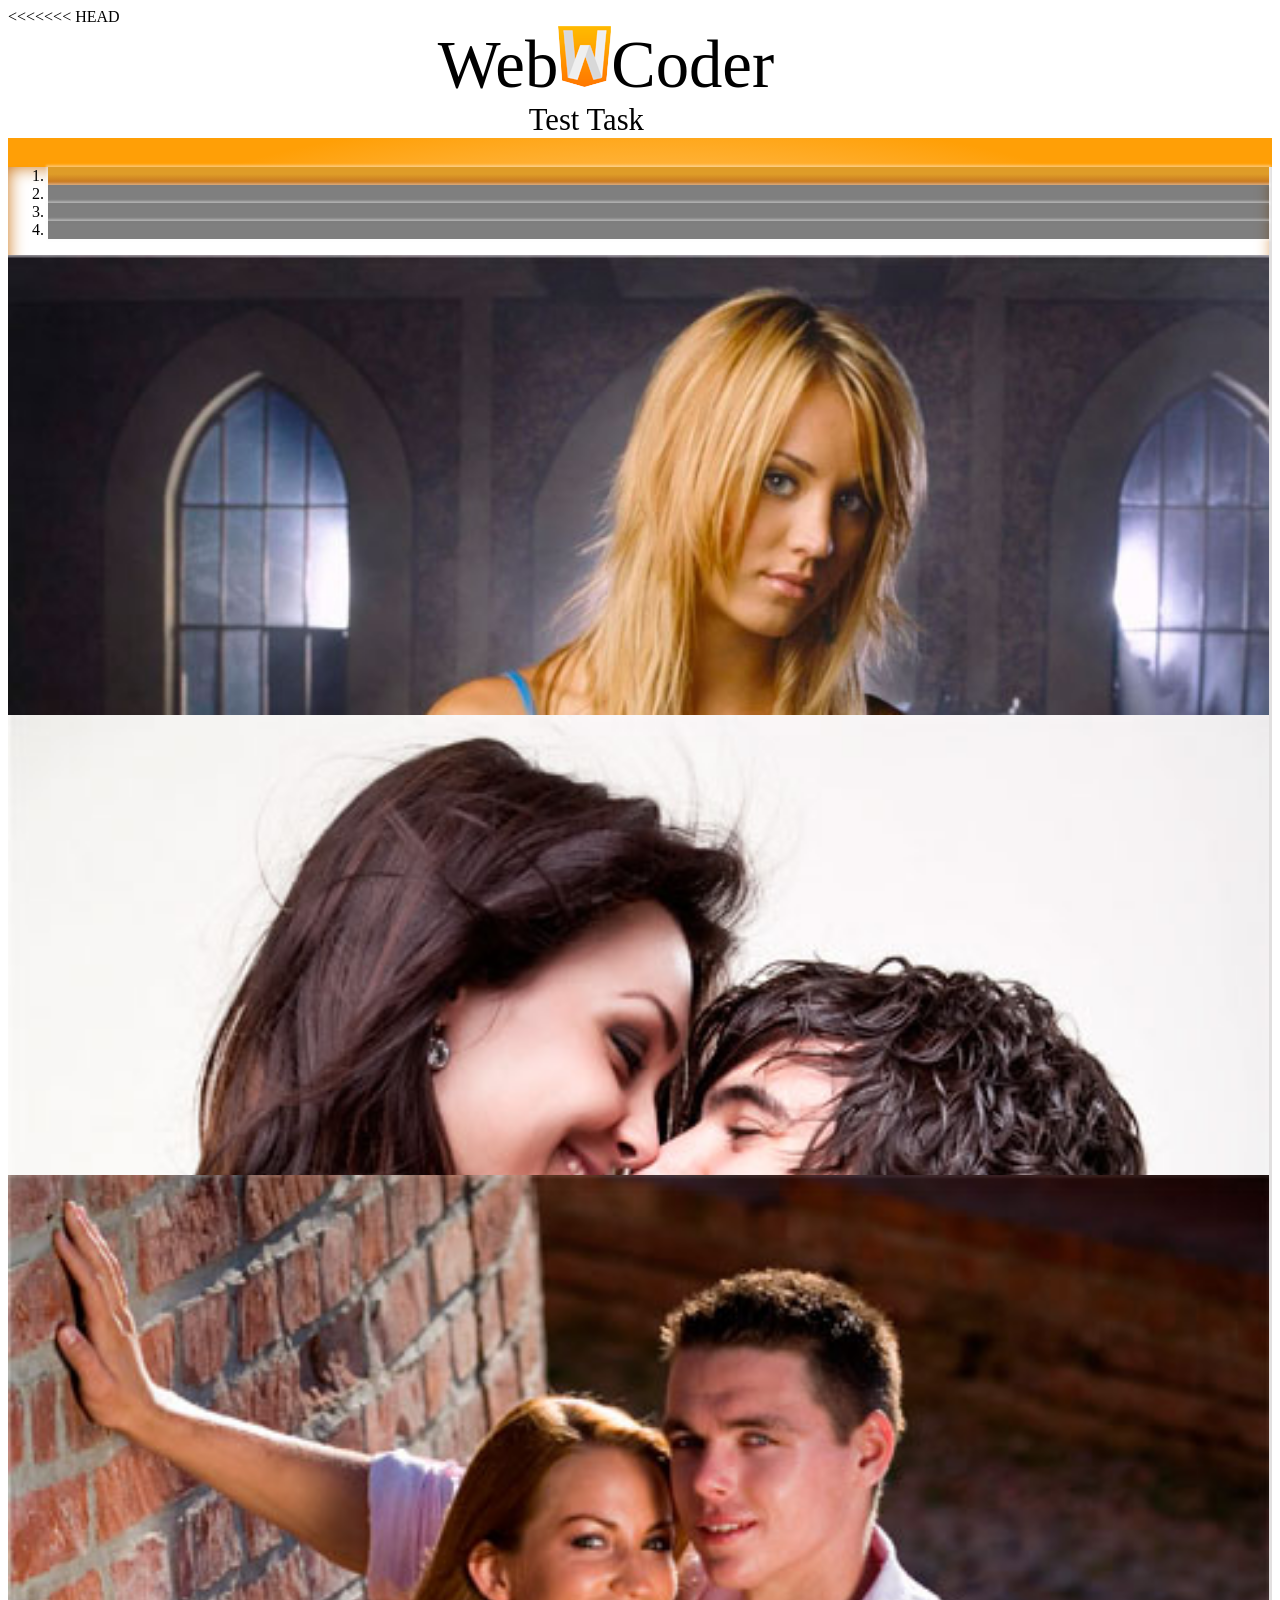
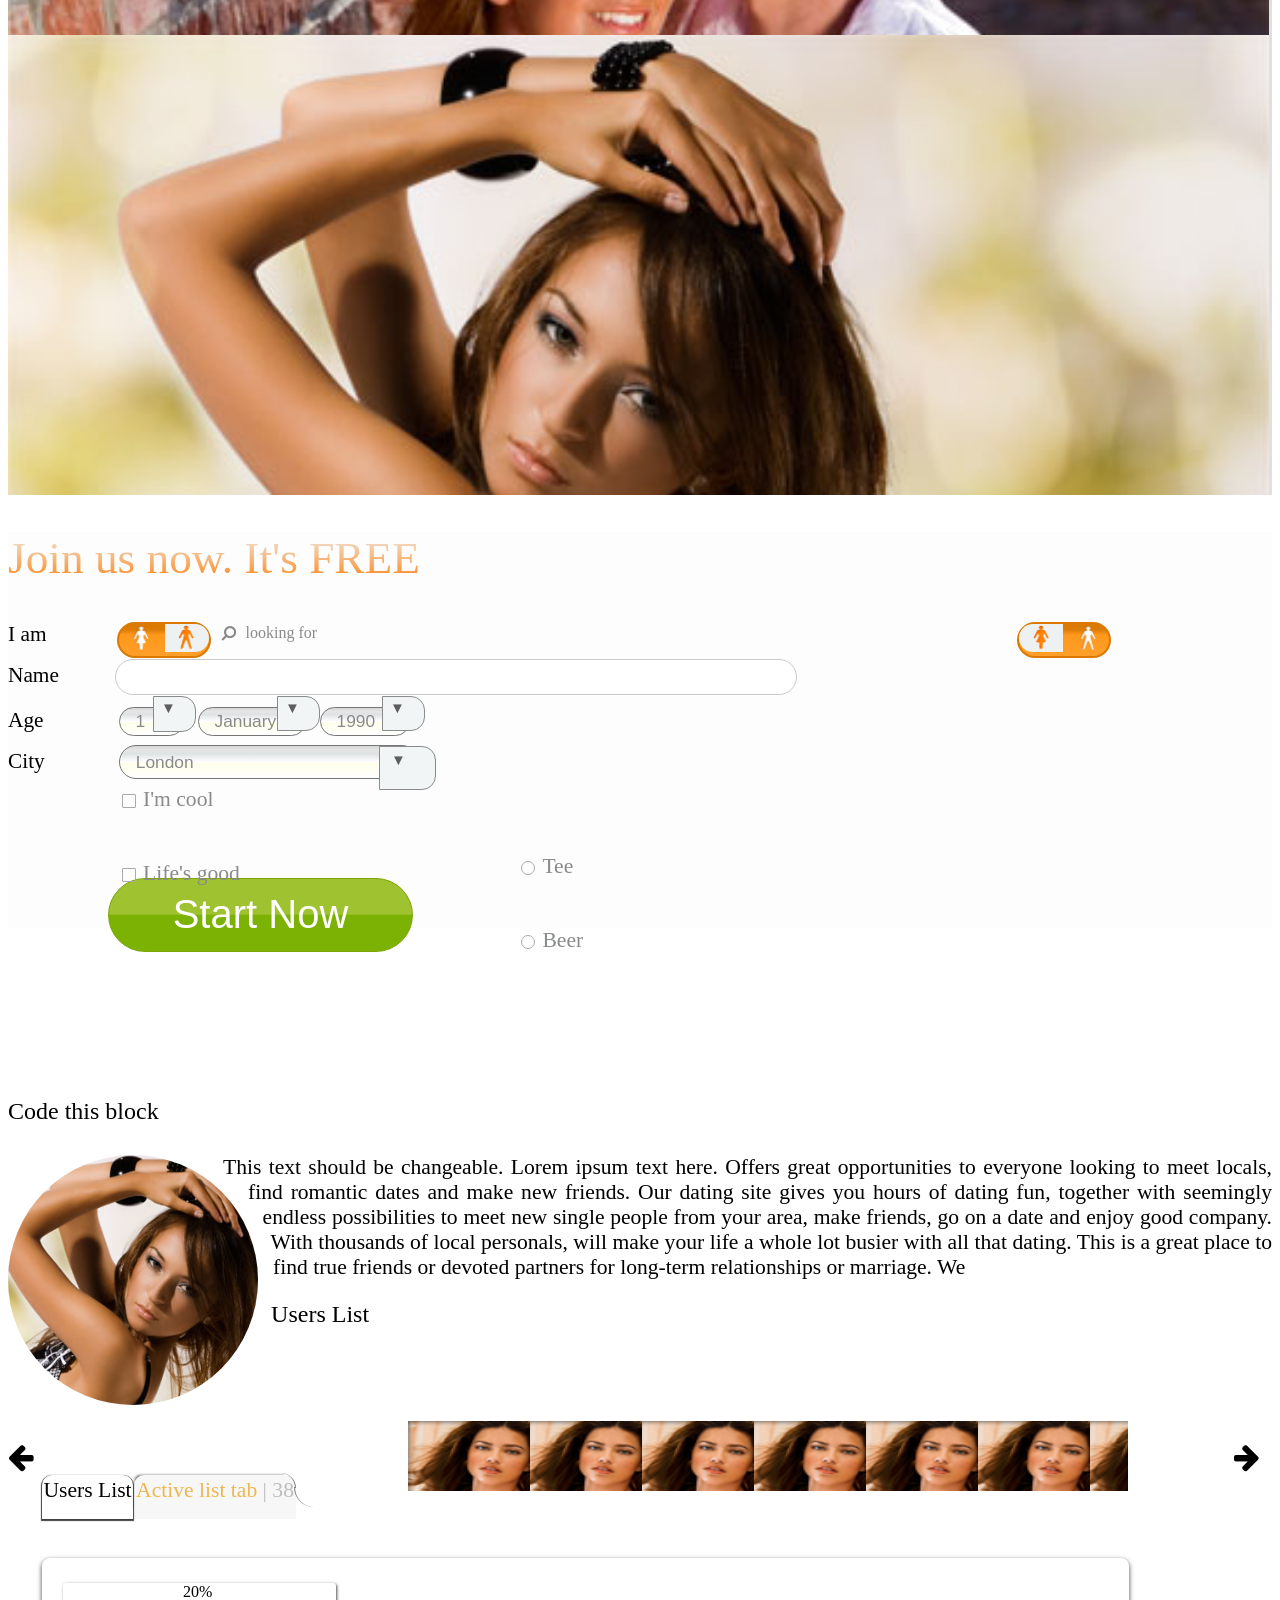
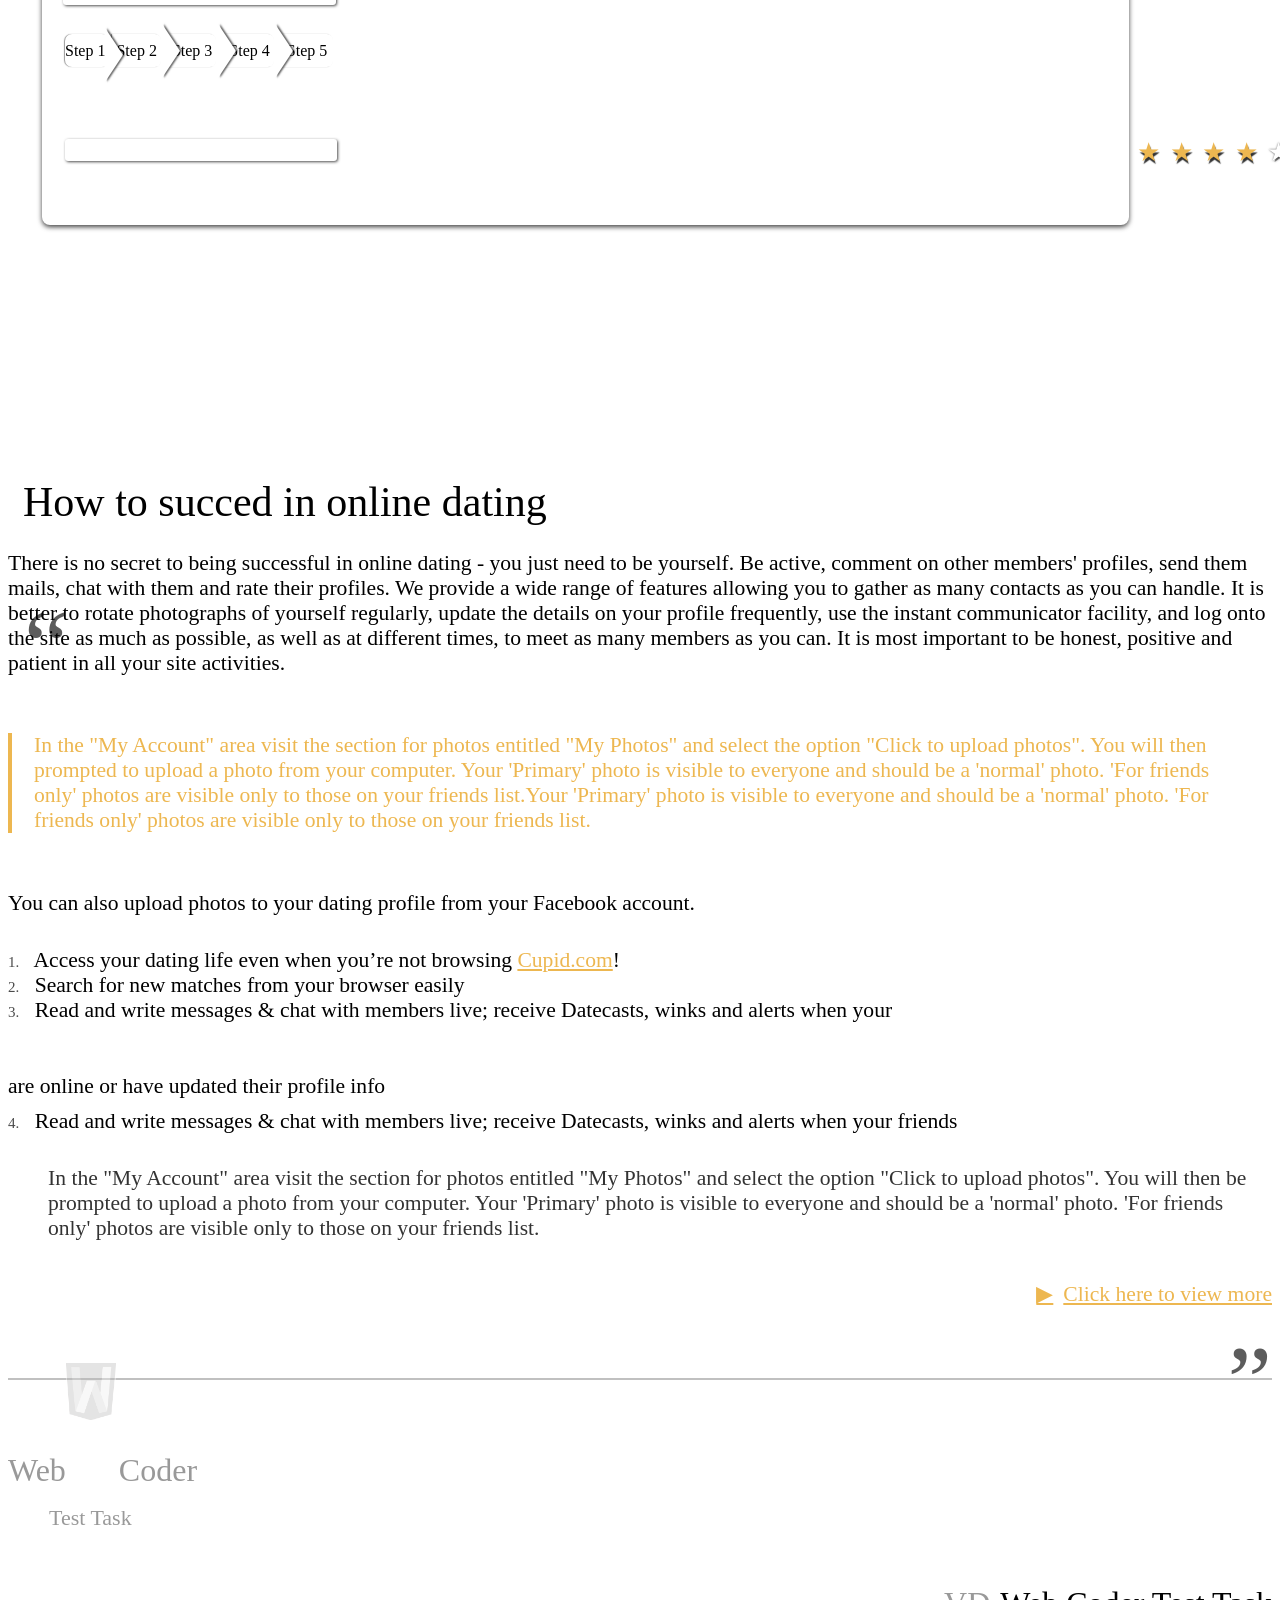
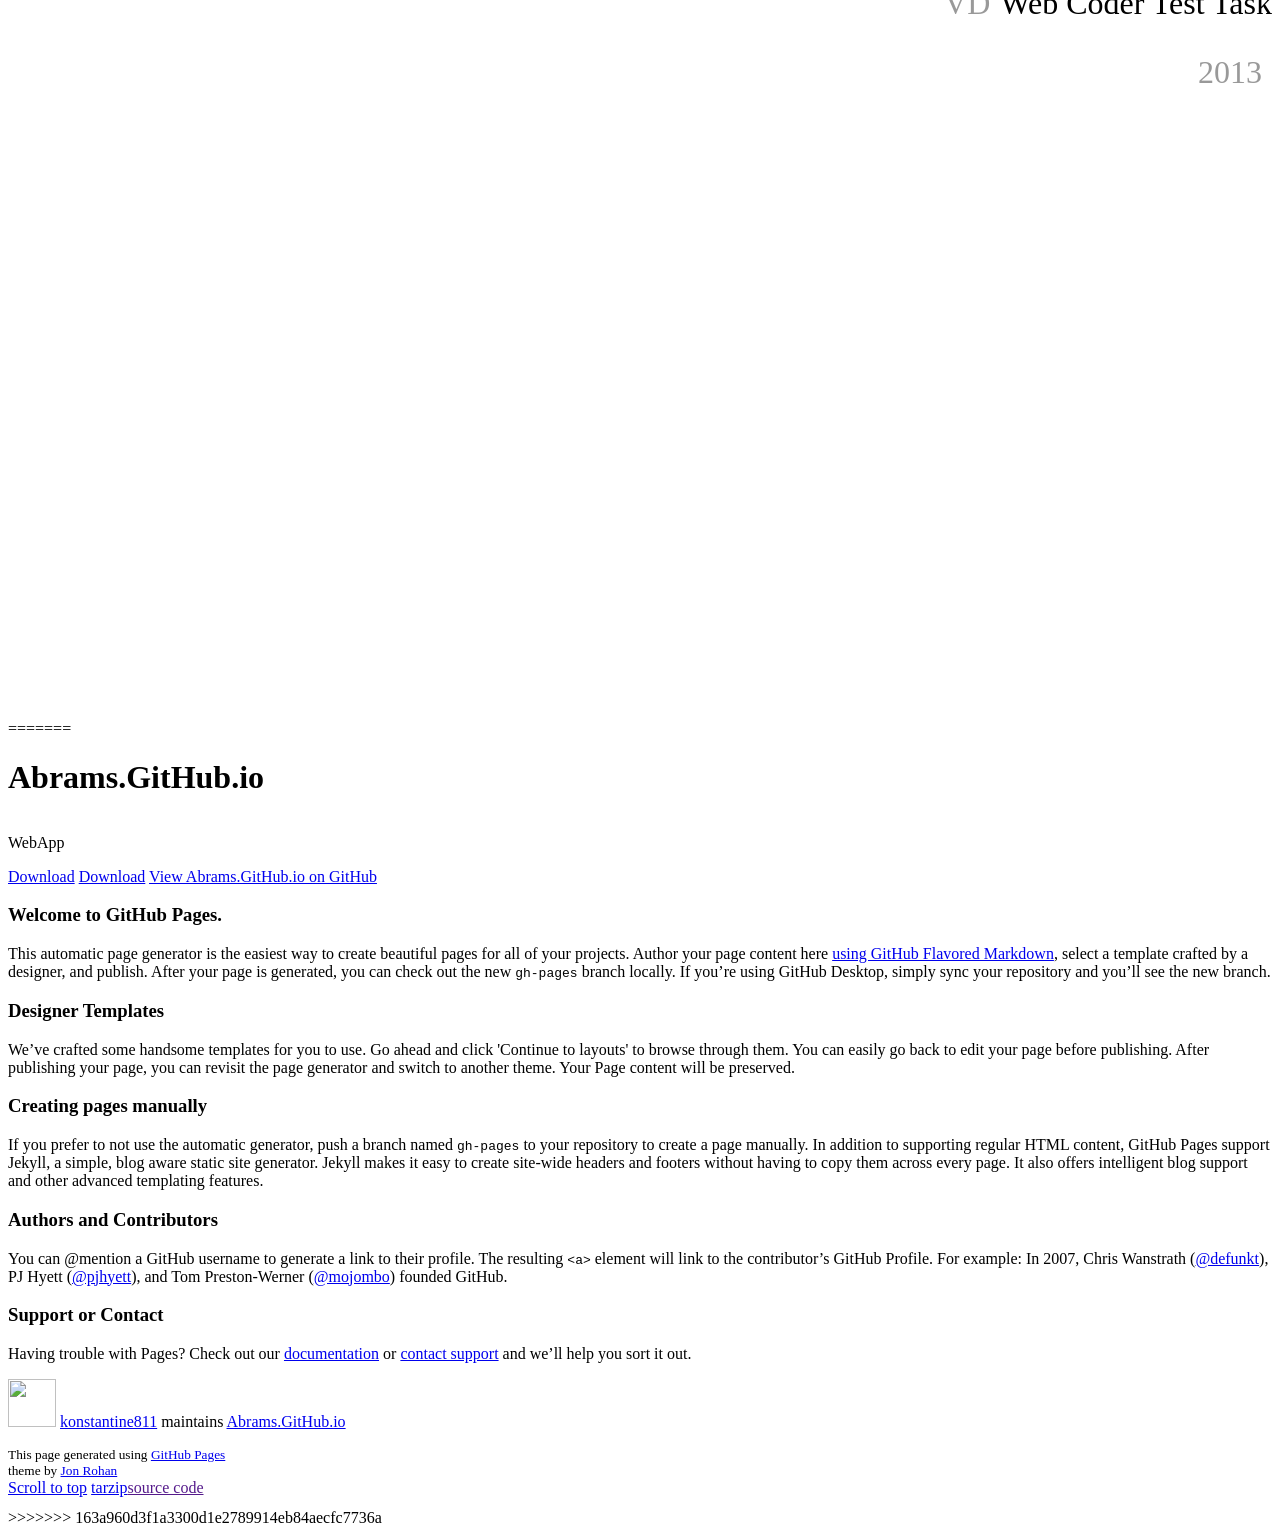
==== commit eb259316: "commits" ====
--- a/index.html
+++ b/index.html
@@ -1,3 +1,4 @@
+<<<<<<< HEAD
 <!DOCTYPE html>
 <html lang="en">
 <head>
@@ -448,4 +449,91 @@
 <script src="libs/jquery-ui-1.12.1.custom/jquery-ui.js"></script>
 <script src="js/common.js"></script>
 </body>
-</html>+</html>
+=======
+<!doctype html>
+<!-- The Time Machine GitHub pages theme was designed and developed by Jon Rohan, on Feb 7, 2012. -->
+<!-- Follow him for fun. http://twitter.com/jonrohan. Tail his code on https://github.com/jonrohan -->
+<html>
+<head>
+  <meta charset="utf-8">
+  <meta http-equiv="X-UA-Compatible" content="IE=edge,chrome=1">
+
+  <link rel="stylesheet" href="stylesheets/stylesheet.css" media="screen">
+  <link rel="stylesheet" href="stylesheets/github-dark.css">
+  <script type="text/javascript" src="https://ajax.googleapis.com/ajax/libs/jquery/1.7.1/jquery.min.js"></script>
+  <script type="text/javascript" src="javascripts/script.js"></script>
+
+  <title>Abrams.GitHub.io</title>
+  <meta name="description" content="WebApp">
+
+  <meta name="viewport" content="width=device-width,initial-scale=1">
+
+</head>
+
+<body>
+
+  <div class="wrapper">
+    <header>
+      <h1 class="title">Abrams.GitHub.io</h1>
+    </header>
+    <div id="container">
+      <p class="tagline">WebApp</p>
+      <div id="main" role="main">
+        <div class="download-bar">
+        <div class="inner">
+          <a href="https://github.com/konstantine811/abrams.github.io/tarball/master" class="download-button tar"><span>Download</span></a>
+          <a href="https://github.com/konstantine811/abrams.github.io/zipball/master" class="download-button zip"><span>Download</span></a>
+          <a href="https://github.com/konstantine811/abrams.github.io" class="code">View Abrams.GitHub.io on GitHub</a>
+        </div>
+        <span class="blc"></span><span class="trc"></span>
+        </div>
+        <article class="markdown-body">
+          <h3>
+<a id="welcome-to-github-pages" class="anchor" href="#welcome-to-github-pages" aria-hidden="true"><span aria-hidden="true" class="octicon octicon-link"></span></a>Welcome to GitHub Pages.</h3>
+
+<p>This automatic page generator is the easiest way to create beautiful pages for all of your projects. Author your page content here <a href="https://guides.github.com/features/mastering-markdown/">using GitHub Flavored Markdown</a>, select a template crafted by a designer, and publish. After your page is generated, you can check out the new <code>gh-pages</code> branch locally. If you’re using GitHub Desktop, simply sync your repository and you’ll see the new branch.</p>
+
+<h3>
+<a id="designer-templates" class="anchor" href="#designer-templates" aria-hidden="true"><span aria-hidden="true" class="octicon octicon-link"></span></a>Designer Templates</h3>
+
+<p>We’ve crafted some handsome templates for you to use. Go ahead and click 'Continue to layouts' to browse through them. You can easily go back to edit your page before publishing. After publishing your page, you can revisit the page generator and switch to another theme. Your Page content will be preserved.</p>
+
+<h3>
+<a id="creating-pages-manually" class="anchor" href="#creating-pages-manually" aria-hidden="true"><span aria-hidden="true" class="octicon octicon-link"></span></a>Creating pages manually</h3>
+
+<p>If you prefer to not use the automatic generator, push a branch named <code>gh-pages</code> to your repository to create a page manually. In addition to supporting regular HTML content, GitHub Pages support Jekyll, a simple, blog aware static site generator. Jekyll makes it easy to create site-wide headers and footers without having to copy them across every page. It also offers intelligent blog support and other advanced templating features.</p>
+
+<h3>
+<a id="authors-and-contributors" class="anchor" href="#authors-and-contributors" aria-hidden="true"><span aria-hidden="true" class="octicon octicon-link"></span></a>Authors and Contributors</h3>
+
+<p>You can @mention a GitHub username to generate a link to their profile. The resulting <code>&lt;a&gt;</code> element will link to the contributor’s GitHub Profile. For example: In 2007, Chris Wanstrath (<a href="https://github.com/defunkt" class="user-mention">@defunkt</a>), PJ Hyett (<a href="https://github.com/pjhyett" class="user-mention">@pjhyett</a>), and Tom Preston-Werner (<a href="https://github.com/mojombo" class="user-mention">@mojombo</a>) founded GitHub.</p>
+
+<h3>
+<a id="support-or-contact" class="anchor" href="#support-or-contact" aria-hidden="true"><span aria-hidden="true" class="octicon octicon-link"></span></a>Support or Contact</h3>
+
+<p>Having trouble with Pages? Check out our <a href="https://help.github.com/pages">documentation</a> or <a href="https://github.com/contact">contact support</a> and we’ll help you sort it out.</p>
+        </article>
+      </div>
+    </div>
+    <footer>
+      <div class="owner">
+      <p><a href="https://github.com/konstantine811" class="avatar"><img src="https://avatars2.githubusercontent.com/u/23194878?v=3&amp;s=60" width="48" height="48"></a> <a href="https://github.com/konstantine811">konstantine811</a> maintains <a href="https://github.com/konstantine811/abrams.github.io">Abrams.GitHub.io</a></p>
+
+
+      </div>
+      <div class="creds">
+        <small>This page generated using <a href="https://pages.github.com/">GitHub Pages</a><br>theme by <a href="https://twitter.com/jonrohan/">Jon Rohan</a></small>
+      </div>
+    </footer>
+  </div>
+  <div class="current-section">
+    <a href="#top">Scroll to top</a>
+    <a href="https://github.com/konstantine811/abrams.github.io/tarball/master" class="tar">tar</a><a href="https://github.com/konstantine811/abrams.github.io/zipball/master" class="zip">zip</a><a href="" class="code">source code</a>
+    <p class="name"></p>
+  </div>
+
+  
+</body>
+</html>
+>>>>>>> 163a960d3f1a3300d1e2789914eb84aecfc7736a
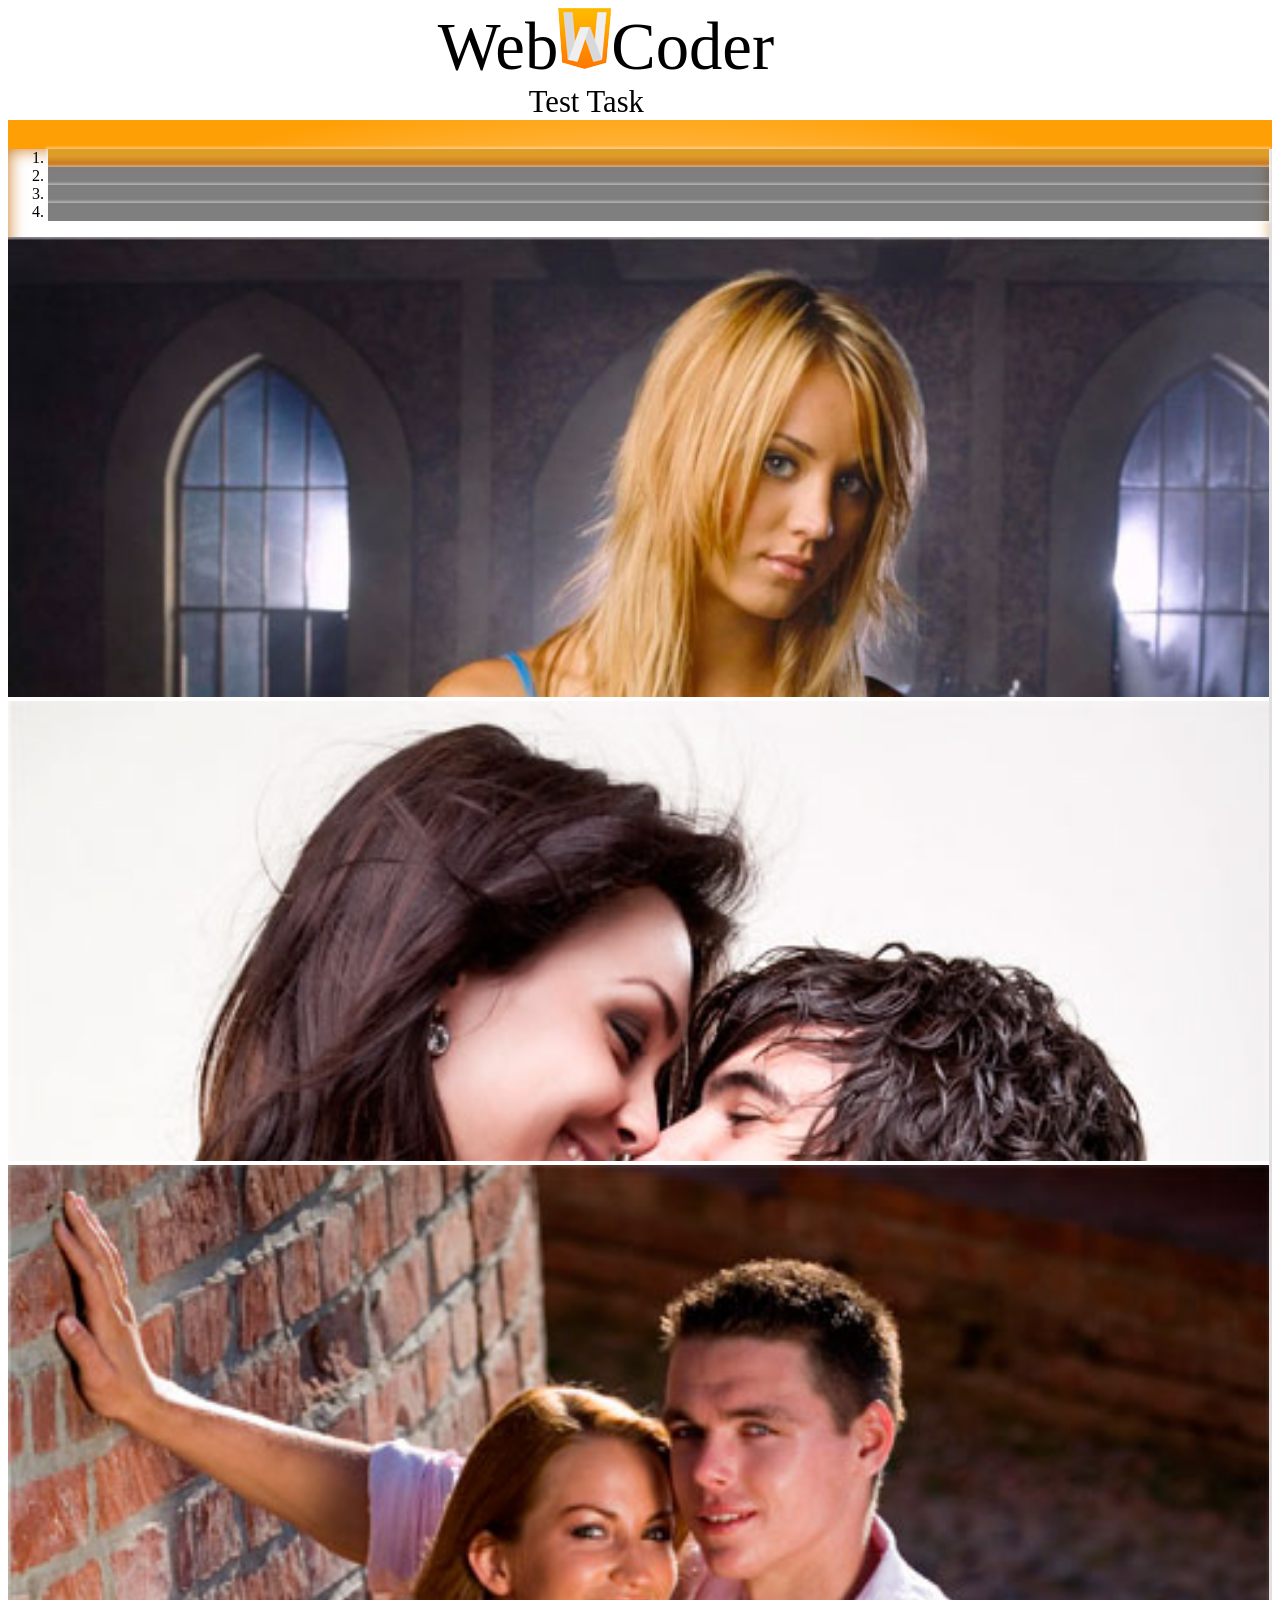
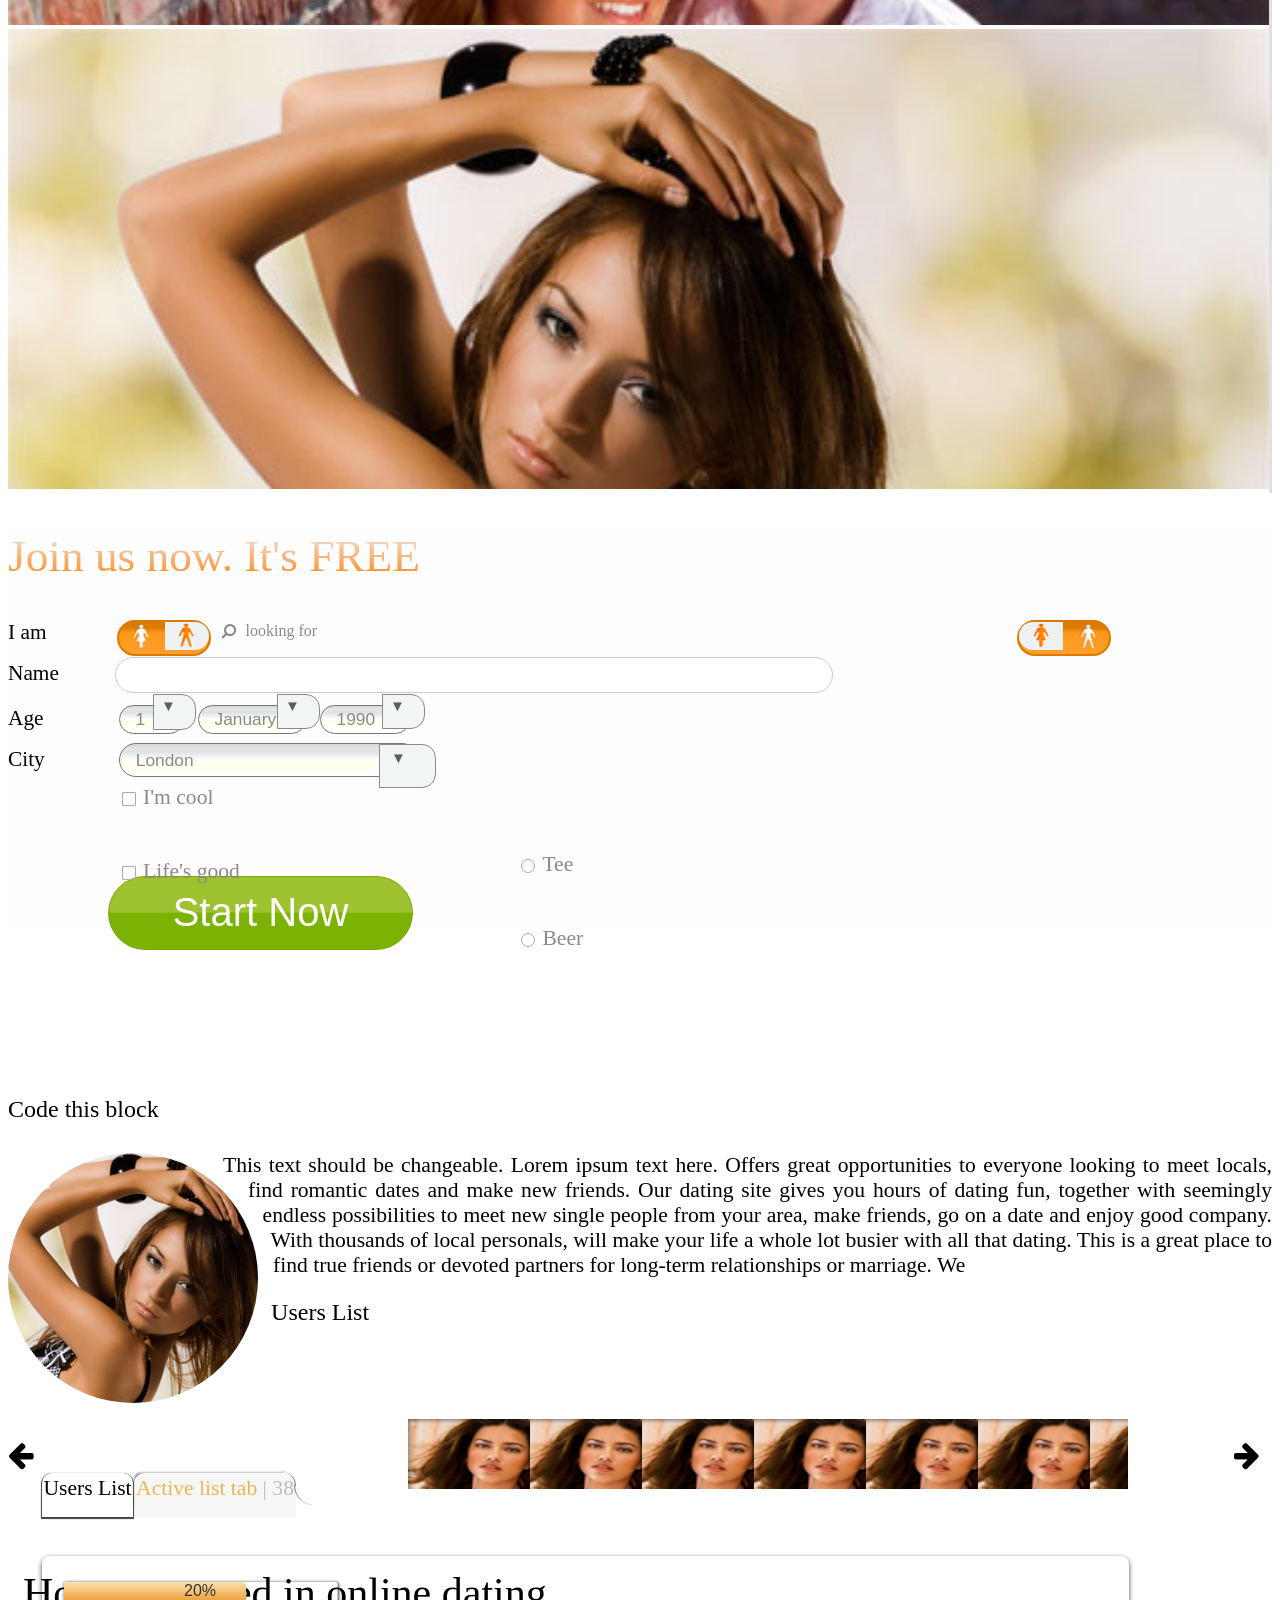
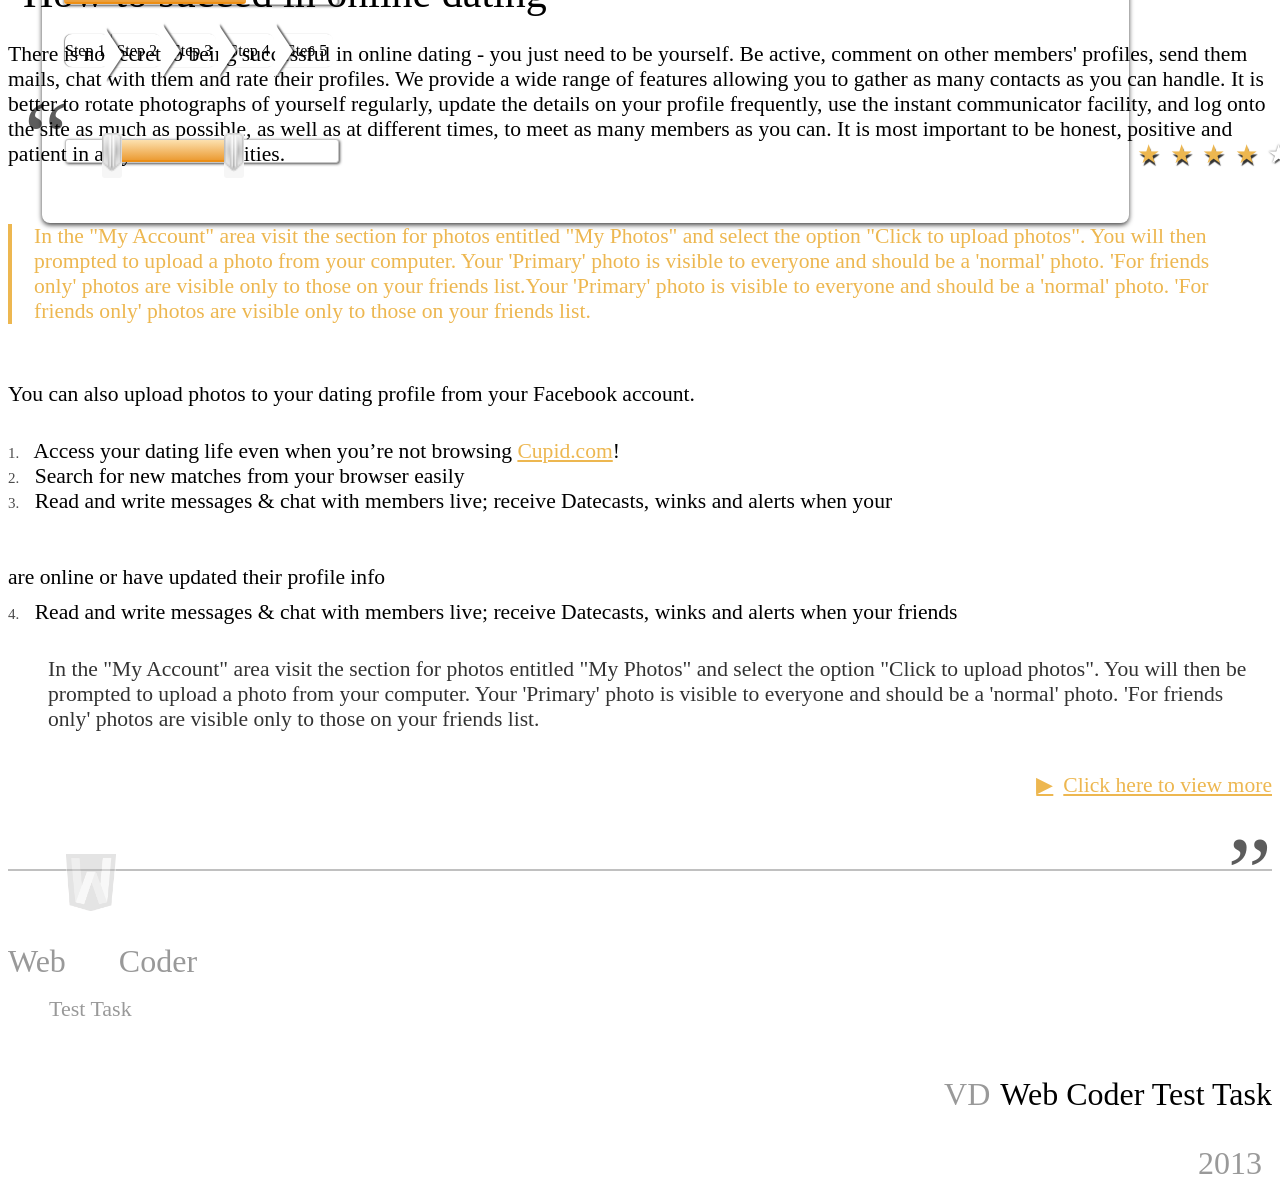
==== commit 03c3b7d2: "testTask" ====
--- a/index.html
+++ b/index.html
@@ -1,4 +1,3 @@
-<<<<<<< HEAD
 <!DOCTYPE html>
 <html lang="en">
 <head>
@@ -449,91 +448,4 @@
 <script src="libs/jquery-ui-1.12.1.custom/jquery-ui.js"></script>
 <script src="js/common.js"></script>
 </body>
-</html>
-=======
-<!doctype html>
-<!-- The Time Machine GitHub pages theme was designed and developed by Jon Rohan, on Feb 7, 2012. -->
-<!-- Follow him for fun. http://twitter.com/jonrohan. Tail his code on https://github.com/jonrohan -->
-<html>
-<head>
-  <meta charset="utf-8">
-  <meta http-equiv="X-UA-Compatible" content="IE=edge,chrome=1">
-
-  <link rel="stylesheet" href="stylesheets/stylesheet.css" media="screen">
-  <link rel="stylesheet" href="stylesheets/github-dark.css">
-  <script type="text/javascript" src="https://ajax.googleapis.com/ajax/libs/jquery/1.7.1/jquery.min.js"></script>
-  <script type="text/javascript" src="javascripts/script.js"></script>
-
-  <title>Abrams.GitHub.io</title>
-  <meta name="description" content="WebApp">
-
-  <meta name="viewport" content="width=device-width,initial-scale=1">
-
-</head>
-
-<body>
-
-  <div class="wrapper">
-    <header>
-      <h1 class="title">Abrams.GitHub.io</h1>
-    </header>
-    <div id="container">
-      <p class="tagline">WebApp</p>
-      <div id="main" role="main">
-        <div class="download-bar">
-        <div class="inner">
-          <a href="https://github.com/konstantine811/abrams.github.io/tarball/master" class="download-button tar"><span>Download</span></a>
-          <a href="https://github.com/konstantine811/abrams.github.io/zipball/master" class="download-button zip"><span>Download</span></a>
-          <a href="https://github.com/konstantine811/abrams.github.io" class="code">View Abrams.GitHub.io on GitHub</a>
-        </div>
-        <span class="blc"></span><span class="trc"></span>
-        </div>
-        <article class="markdown-body">
-          <h3>
-<a id="welcome-to-github-pages" class="anchor" href="#welcome-to-github-pages" aria-hidden="true"><span aria-hidden="true" class="octicon octicon-link"></span></a>Welcome to GitHub Pages.</h3>
-
-<p>This automatic page generator is the easiest way to create beautiful pages for all of your projects. Author your page content here <a href="https://guides.github.com/features/mastering-markdown/">using GitHub Flavored Markdown</a>, select a template crafted by a designer, and publish. After your page is generated, you can check out the new <code>gh-pages</code> branch locally. If you’re using GitHub Desktop, simply sync your repository and you’ll see the new branch.</p>
-
-<h3>
-<a id="designer-templates" class="anchor" href="#designer-templates" aria-hidden="true"><span aria-hidden="true" class="octicon octicon-link"></span></a>Designer Templates</h3>
-
-<p>We’ve crafted some handsome templates for you to use. Go ahead and click 'Continue to layouts' to browse through them. You can easily go back to edit your page before publishing. After publishing your page, you can revisit the page generator and switch to another theme. Your Page content will be preserved.</p>
-
-<h3>
-<a id="creating-pages-manually" class="anchor" href="#creating-pages-manually" aria-hidden="true"><span aria-hidden="true" class="octicon octicon-link"></span></a>Creating pages manually</h3>
-
-<p>If you prefer to not use the automatic generator, push a branch named <code>gh-pages</code> to your repository to create a page manually. In addition to supporting regular HTML content, GitHub Pages support Jekyll, a simple, blog aware static site generator. Jekyll makes it easy to create site-wide headers and footers without having to copy them across every page. It also offers intelligent blog support and other advanced templating features.</p>
-
-<h3>
-<a id="authors-and-contributors" class="anchor" href="#authors-and-contributors" aria-hidden="true"><span aria-hidden="true" class="octicon octicon-link"></span></a>Authors and Contributors</h3>
-
-<p>You can @mention a GitHub username to generate a link to their profile. The resulting <code>&lt;a&gt;</code> element will link to the contributor’s GitHub Profile. For example: In 2007, Chris Wanstrath (<a href="https://github.com/defunkt" class="user-mention">@defunkt</a>), PJ Hyett (<a href="https://github.com/pjhyett" class="user-mention">@pjhyett</a>), and Tom Preston-Werner (<a href="https://github.com/mojombo" class="user-mention">@mojombo</a>) founded GitHub.</p>
-
-<h3>
-<a id="support-or-contact" class="anchor" href="#support-or-contact" aria-hidden="true"><span aria-hidden="true" class="octicon octicon-link"></span></a>Support or Contact</h3>
-
-<p>Having trouble with Pages? Check out our <a href="https://help.github.com/pages">documentation</a> or <a href="https://github.com/contact">contact support</a> and we’ll help you sort it out.</p>
-        </article>
-      </div>
-    </div>
-    <footer>
-      <div class="owner">
-      <p><a href="https://github.com/konstantine811" class="avatar"><img src="https://avatars2.githubusercontent.com/u/23194878?v=3&amp;s=60" width="48" height="48"></a> <a href="https://github.com/konstantine811">konstantine811</a> maintains <a href="https://github.com/konstantine811/abrams.github.io">Abrams.GitHub.io</a></p>
-
-
-      </div>
-      <div class="creds">
-        <small>This page generated using <a href="https://pages.github.com/">GitHub Pages</a><br>theme by <a href="https://twitter.com/jonrohan/">Jon Rohan</a></small>
-      </div>
-    </footer>
-  </div>
-  <div class="current-section">
-    <a href="#top">Scroll to top</a>
-    <a href="https://github.com/konstantine811/abrams.github.io/tarball/master" class="tar">tar</a><a href="https://github.com/konstantine811/abrams.github.io/zipball/master" class="zip">zip</a><a href="" class="code">source code</a>
-    <p class="name"></p>
-  </div>
-
-  
-</body>
-</html>
->>>>>>> 163a960d3f1a3300d1e2789914eb84aecfc7736a
+</html>
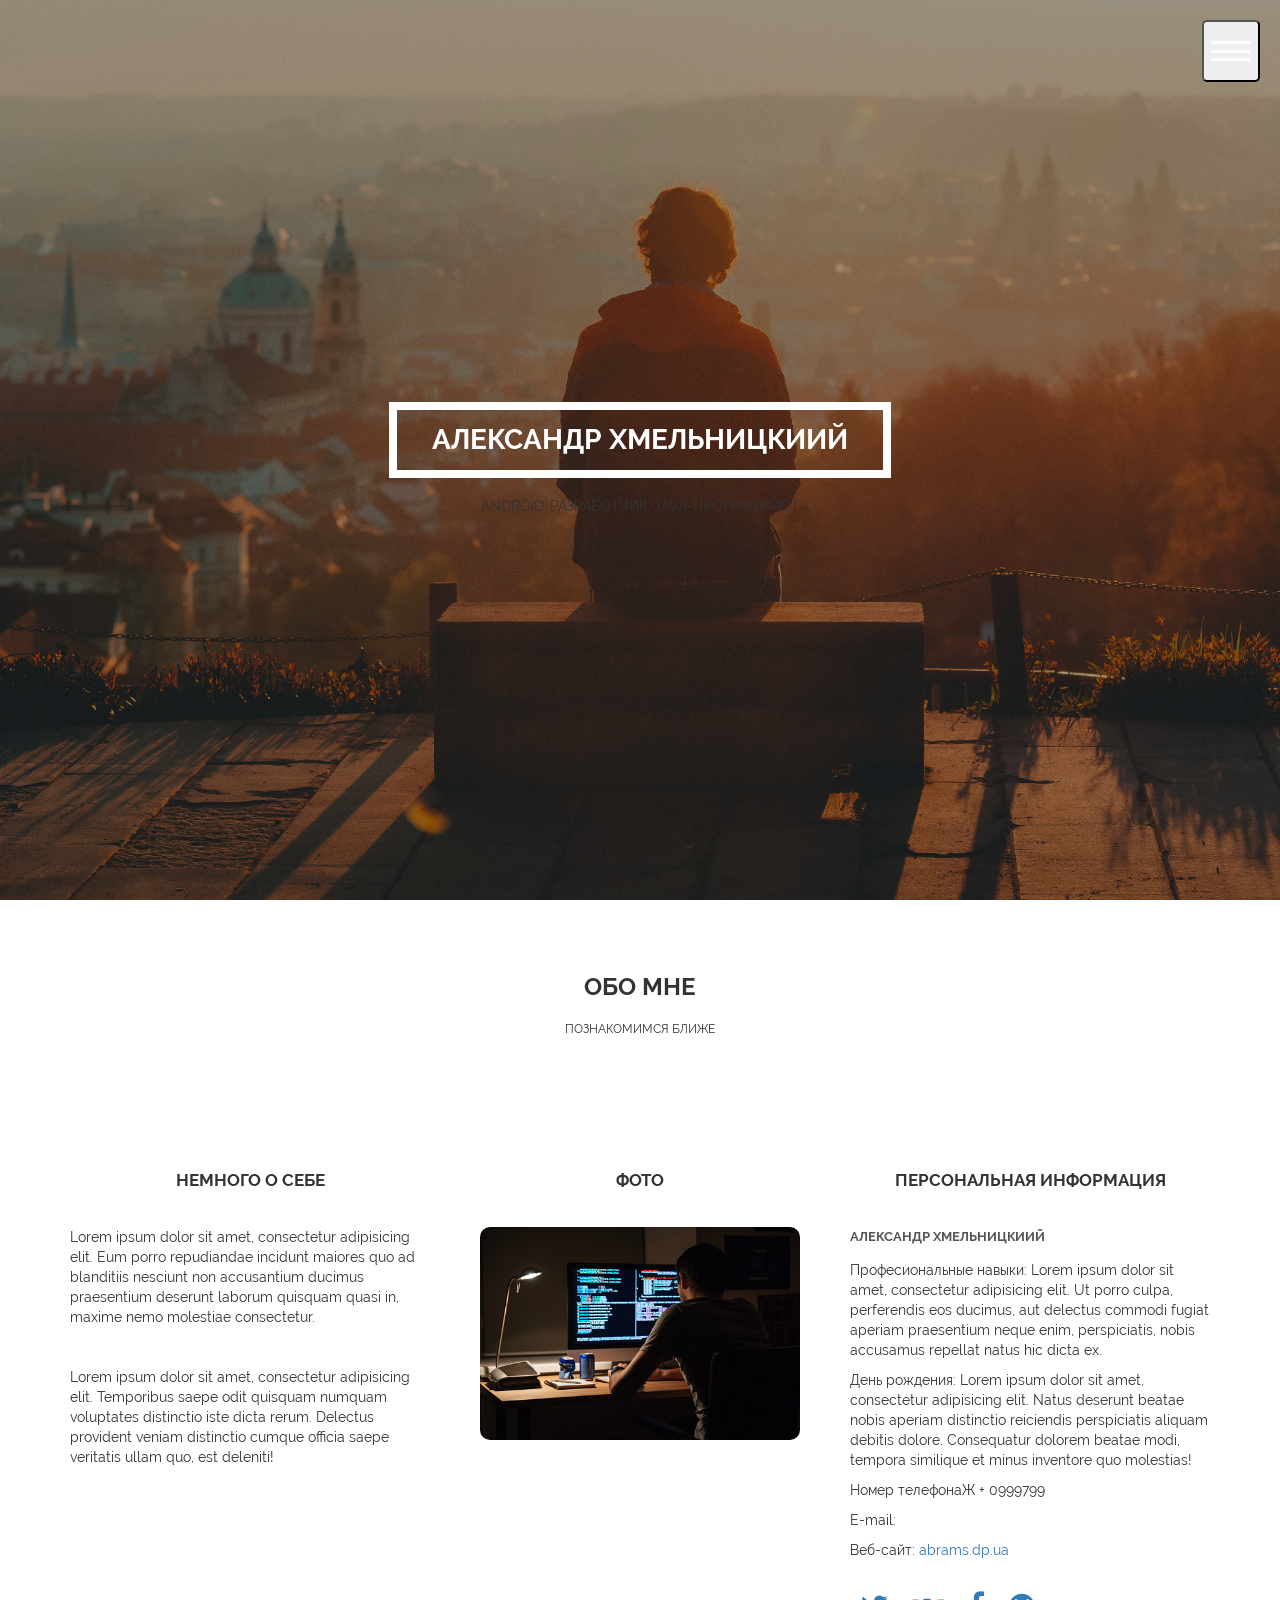
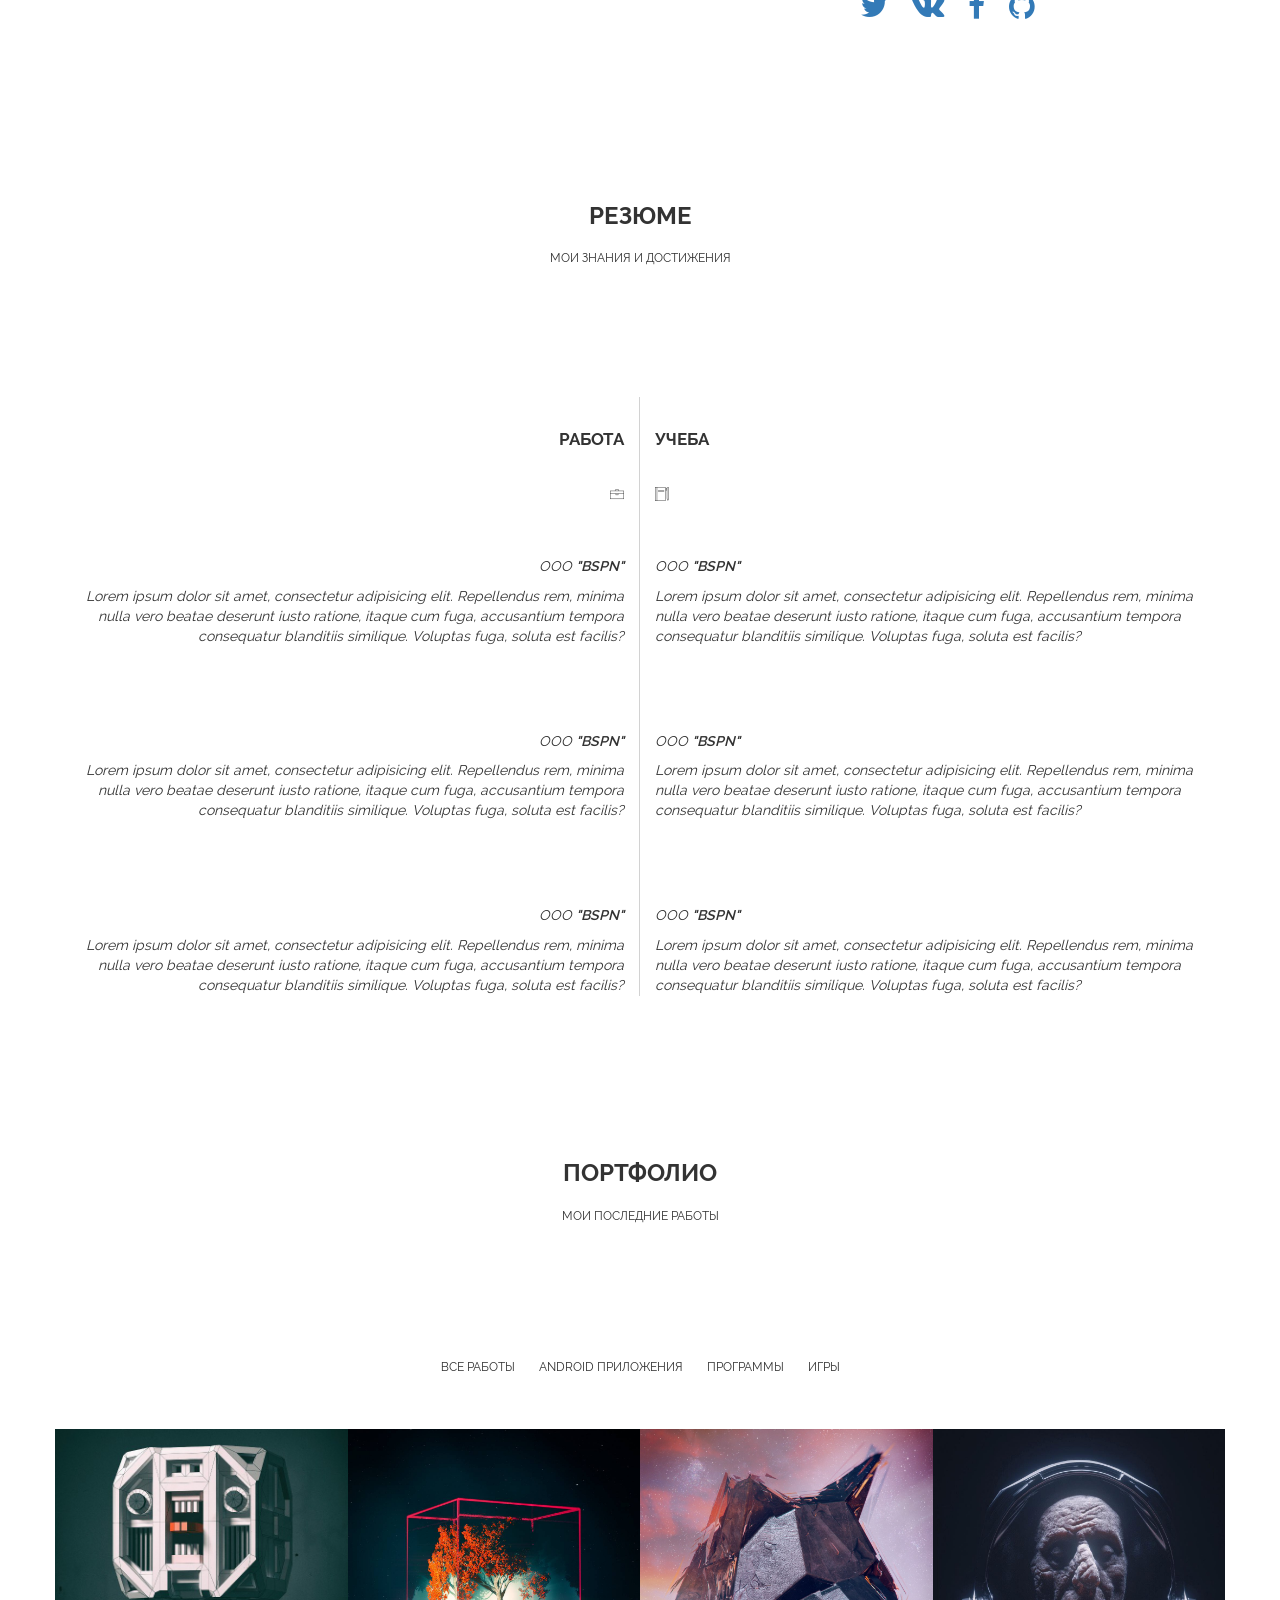
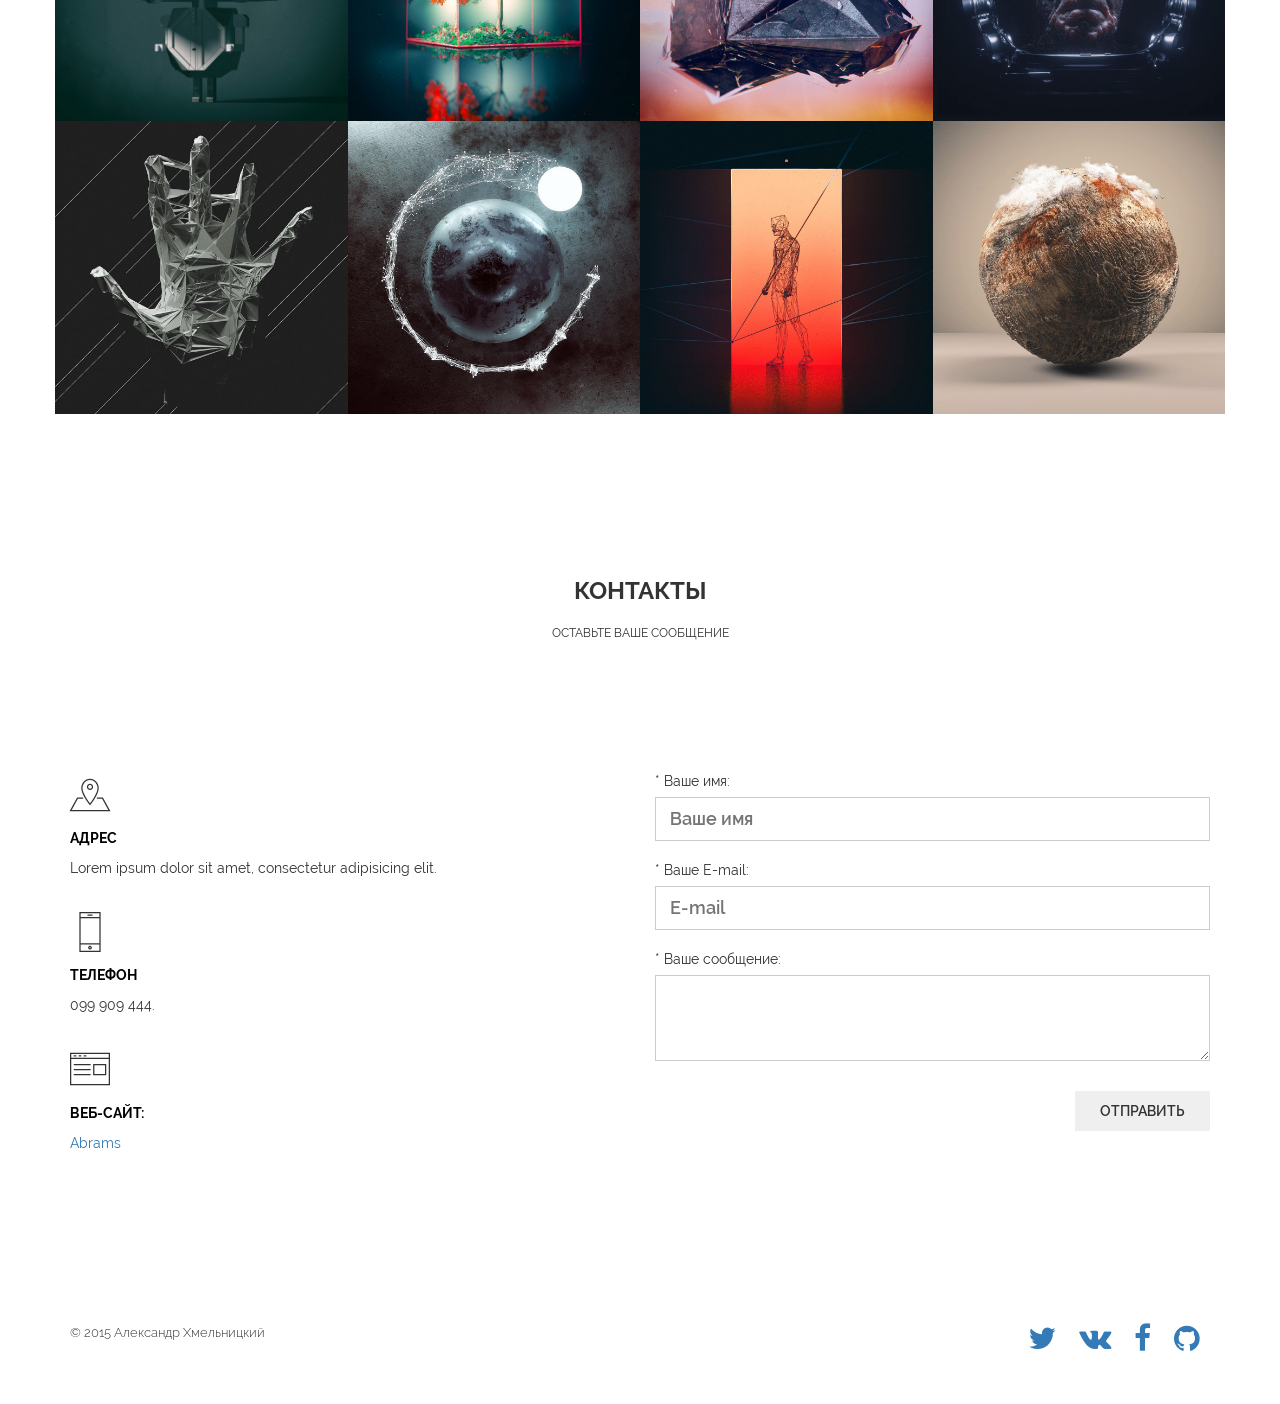
==== commit a8e7caa4: "portfolio" ====
--- a/index.html
+++ b/index.html
@@ -1,451 +1,437 @@
-<!DOCTYPE html>
-<html lang="en">
-<head>
-	<meta charset="UTF-8">
-	<title>Title</title>
-	<link rel="stylesheet" href="libs/bootstrap-3.3.7-dist/css/bootstrap.min.css">
-	<link rel="stylesheet" href="libs/font-awesome/css/font-awesome.min.css">
-	<link rel="stylesheet" href="libs/animate/animate.min.css" />
-	<link rel="stylesheet" href="libs/jquery-ui-1.12.1.custom/jquery-ui.min.css">
-	<link rel="stylesheet" href="libs/roundSlider-1.3/dist/roundslider.min.css">
-	<link rel="stylesheet" href="css/fonts.css">
-	<link rel="stylesheet" href="css/main.css">
-	<link rel="stylesheet" href="css/skins/blue.css">
-	<link rel="stylesheet" href="css/media.css">
-<body>
-<header>
-	<div class="logo">
-		<span>Web</span><img src="img/logo.png" alt=""><span>Coder</span>
-		<p>Test Task</p>
-	</div>
-	<div class="header_form">
-		<div class="container">
-			<div class="row">
-				<div class="background_form">
-					<div class="col-md-6  no-padding">
-						<div id="myCarousel" class="carousel slide" data-ride="carousel">
-    						<ol class="carousel-indicators">
-      							<li data-target="#myCarousel" data-slide-to="0" class="active"></li>
-      							<li data-target="#myCarousel" data-slide-to="1"></li>
-      							<li data-target="#myCarousel" data-slide-to="2"></li>
-      							<li data-target="#myCarousel" data-slide-to="3"></li>
-    						</ol>
-
-
-    						<div class="carousel-inner" role="listbox">
-      							<div class="item active">
-      							  <img src="img/slide-1.jpg" alt="" class="img-responsive">
-     							 </div>
-
-      							<div class="item">
-       								 <img src="img/slide-2.jpg" alt="" class="img-responsive">
-      							</div>
-
-      							<div class="item">
-       								 <img src="img/slide-3.jpg" alt="" class="img-responsive">
-     							 </div>
-
-     							 <div class="item">
-       								 <img src="img/slide-4.jpg" alt="" class="img-responsive">
-     							 </div>
-   						 </div>
-					</div>
-					</div>
-					<div class="col-md-6  form_column">
-						<h2 class="gradient-text">Join us now. It's FREE </h2>
-						<form action="POST" id="form_human">
-						<div class="toggle_human">
-							<!-- выбор пола	 -->
-								<label class="text-label">I am</label>
-							<input type="radio" name="human" id="man"  checked="checked">
-							<input type="radio" name="human" id="woman">
-							<div class="switch">
-									<label for="woman"></label>
-									<label for="man"></label>
-							</div>
-							<span class="search">	<i class="fa fa-search" aria-hidden="true"></i>looking for</span>
-							<input type="radio" name="for_human" id="for_man" >
-							<!-- выборо пола для поиска -->
-							<input type="radio" name="for_human" id="for_woman"  checked="checked">
-							<div class="for_switch">
-									<label for="for_woman"></label>
-									<label for="for_man"></label>
-						</div>
-					</div>
-						<div class="name ">
-						<!-- name text -->
-							<label class="text-label" id="label_name">Name</label>
-							<input type="text" id="name" name="name">
-							<span class="error_name"><i class="fa fa-times" aria-hidden="true"></i><span>Enter your name</span></span>
-							<span class="ok_name"><i class="fa fa-check" aria-hidden="true"></i></span>
-						</div>
-
-						<div class="option_age">
-							<label class="text-label">Age</label>
-
-							<!-- namber <-->
-
-							<label for="namber"></label>
-							<select name="namber" id="namber" >
-								<option value="1">1</option>
-								<option value="2">2</option>
-								<option value="3">3</option>
-								<option value="4">4</option>
-								<option value="5">5</option>
-								<option value="6">6</option>
-								<option value="7">7</option>
-								<option value="8">8</option>
-								<option value="9">9</option>
-								<option value="10">10</option>
-								<option value="11">11</option>
-								<option value="12">12</option>
-								<option value="13">13</option>
-								<option value="14">14</option>
-								<option value="15">15</option>
-								<option value="16">16</option>
-								<option value="17">17</option>
-								<option value="18">18</option>
-								<option value="19">19</option>
-								<option value="20">20</option>
-								<option value="21">21</option>
-								<option value="22">22</option>
-								<option value="23">23</option>
-								<option value="24">24</option>
-								<option value="25">25</option>
-								<option value="26">26</option>
-								<option value="27">27</option>
-								<option value="28">28</option>
-								<option value="29">29</option>
-								<option value="30">30</option>
-								<option value="31">31</option>
-							</select>
-
-
-							<!-- month -->
-							<label for="month"></label>
-							<select name="month" id="month" >
-								<option value="January">January</option>
-								<option value="February">February</option>
-								<option value="March">March</option>
-								<option value="April">April</option>
-								<option value="May">May</option>
-								<option value="June">June</option>
-								<option value="July">July</option>
-								<option value="August">August</option>
-								<option value="September">September</option>
-								<option value="October">October</option>
-							</select>
-
-
-							<!-- year -->
-							<label for="year"></label>
-							<select name="year" id="year">
-								<option value="1990">1990</option>
-								<option value="1991">1991</option>
-								<option value="1992">1992</option>
-								<option value="1993">1993</option>
-								<option value="1994">1994</option>
-								<option value="1996">1996</option>
-								<option value="1997">1997</option>
-								<option value="1998">1998</option>
-								<option value="1999">1999</option>
-								<option value="2000">2000</option>
-								<option value="2001">2001</option>
-								<option value="2002">2002</option>
-								<option value="2003">2003</option>
-							</select>
-							<span class="error_age"><i class="fa fa-times" aria-hidden="true"></i><span>Enter your age</span></span>
-							<span class="ok_age"><i class="fa fa-check" aria-hidden="true"></i></span>
-						</div>
-						<!-- city -->
-						<div class="option_city">
-							<label for="city" class="text-label">City</label>
-							<select name="city" id="city">
-								<option value="London">London</option>
-								<option value="Liverpool">Liverpool</option>
-								<option value="Manchester">Manchester</option>
-								<option value="Oxford">Oxford</option>
-								<option value="Preston">Preston</option>
-								<option value="York">York</option>
-							</select>
-						</div>
-						<div class="checkbox_option">
-							<!-- life -->
-							<ul class="life">
-								<li>
-									<input type="radio" name="life" id="cool-option">
-									<label for="cool-option">I'm cool</label>
-									<div class="check"></div>
-								</li>
-								<li>
-									<input type="radio" name="life" id="good-option">
-									<label for="good-option">Life's good</label>
-									<div class="check"><div class="inside"></div></div>
-								</li>
-							</ul>
-							<!-- drink -->
-							<ul class="drink">
-								<li>
-									<input type="radio" name="drink" id="tee-option">
-									<label for="tee-option">Tee</label>
-									<div class="check"></div>
-								</li>
-								<li>
-									<input type="radio" name="drink" id="beer-option">
-									<label for="beer-option">Beer</label>
-									<div class="check"><div class="inside"></div></div>
-								</li>
-							</ul>
-						</div>
-						<div class="submit">
-        					<input type="submit" value="Start Now" id="button-green"/>
-        					<div class="ease"></div>
-      					</div>
-					</form>
-				</div>
-			</div>
-		</div>
-	</div>
-	</div>
-</header>
-
-<section class="section_one">
-	<div class="container">
-		<div class="row">
-			<div class="col-md-6">
-				<div class="column_1">
-					<h2>Code this block</h2>
-					<div class="photo_circle"></div>
-					<p>This text should be changeable. Lorem ipsum text here. Offers great opportunities to everyone looking to meet locals, find romantic dates and make new friends. Our dating site gives you hours of dating fun, together with seemingly endless possibilities to meet new single people from your area, make friends, go on a date and enjoy good company. With thousands of local personals, will make your life a whole lot busier with all that dating. This is a great place to find true friends or devoted partners for long-term relationships or marriage. We </p>
-				</div>
-			</div>
-			<div class="col-md-6">
-				<div class="column_2">
-					<h2>Users List</h2>
-					<div id="slider-container">
-						<ul class="slider">
-							<li><img src="img/slider_photo.png" alt="">
-								<div class="photo_like">
-									<h3>SexyGirl</h3>
-									<span class="add"></span>
-									<span class="wink"></span>
-								</div>
-							</li>
-							<li><img src="img/slider_photo.png" alt="">
-								<div class="photo_like">
-									<h3>SexyGirl</h3>
-									<span class="add"></span>
-									<span class="wink"></span>
-								</div>
-							</li>
-							<li><img src="img/slider_photo.png" alt="">
-								<div class="photo_like">
-									<h3>SexyGirl</h3>
-									<span class="add"></span>
-									<span class="wink"></span>
-								</div>
-							</li>
-							<li><img src="img/slider_photo.png" alt="">
-								<div class="photo_like">
-									<h3>SexyGirl</h3>
-									<span class="add"></span>
-									<span class="wink"></span>
-								</div>
-							</li>
-							<li><img src="img/slider_photo.png" alt="">
-								<div class="photo_like">
-									<h3>SexyGirl</h3>
-									<span class="add"></span>
-									<span class="wink"></span>
-								</div>
-							</li>
-							<li><img src="img/slider_photo.png" alt="">
-								<div class="photo_like">
-									<h3>SexyGirl</h3>
-									<span class="add"></span>
-									<span class="wink"></span>
-								</div>
-							</li>
-							<li><img src="img/slider_photo.png" alt="">
-								<div class="photo_like">
-									<h3>SexyGirl</h3>
-									<span class="add"></span>
-									<span class="wink"></span>
-								</div>
-							</li>
-							<li><img src="img/slider_photo.png" alt="">
-								<div class="photo_like">
-									<h3>SexyGirl</h3>
-									<span class="add"></span>
-									<span class="wink"></span>
-								</div>
-							</li>
-							<li><img src="img/slider_photo.png" alt="">
-								<div class="photo_like">
-									<h3>SexyGirl</h3>
-									<span class="add"></span>
-									<span class="wink"></span>
-								</div>
-							</li>
-							<li><img src="img/slider_photo.png" alt="">
-								<div class="photo_like">
-									<h3>SexyGirl</h3>
-									<span class="add"></span>
-									<span class="wink"></span>
-								</div>
-							</li>
-							<li><img src="img/slider_photo.png" alt="">
-								<div class="photo_like">
-									<h3>SexyGirl</h3>
-									<span class="add"></span>
-									<span class="wink"></span>
-								</div>
-							</li>
-							<li><img src="img/slider_photo.png" alt="">
-								<div class="photo_like">
-									<h3>SexyGirl</h3>
-									<span class="add"></span>
-									<span class="wink"></span>
-								</div>
-							</li>
-							<li><img src="img/slider_photo.png" alt="">
-								<div class="photo_like">
-									<h3>SexyGirl</h3>
-									<span class="add"></span>
-									<span class="wink"></span>
-								</div>
-							</li>
-							<li><img src="img/slider_photo.png" alt="">
-								<div class="photo_like">
-									<h3>SexyGirl</h3>
-									<span class="add"></span>
-									<span class="wink"></span>
-								</div>
-							</li>
-						</ul>
-					</div>
-						<ul class="buttons">
-							<li class="prev"><i class="fa fa-arrow-left" aria-hidden="true"></i></li>
-							<li class="next"><i class="fa fa-arrow-right" aria-hidden="true"></i></li>
-						</ul>
-						<div class="tabs">
-							<ul class="tabs_caption">
-								<li>Users List</li>
-								<li class="active">Active list tab <span>| 38</span></li>
-							</ul>
-							<div class="tabs_content">
-								Cодержимое первого блока
-							</div>
-							<div class="tabs_content active">
-								<div id="slider">
-									<div id="custom-handle" class="ui-slider-handle">
-									</div>
-									<span class="value_slider">20%</span>
-								</div>
-								<div class="step">
-									<label for="option1">Step 1 <span class="triangle">▸</span></label>
-    								<input id="option1" name="options" type="radio" value="Step1">
-
-									<label for="option2">Step 2<span class="triangle">▸</span></label>
-    								<input id="option2" name="options" type="radio" value="Step2">
-
-									<label for="option3">Step 3<span class="triangle">▸</span></label>
-    								<input id="option3" name="options" type="radio" value="Step3">
-
-    								<label for="option4">Step 4<span class="triangle">▸</span></label>
-    								<input id="option4" name="options" type="radio" value="Step4">
-
-    								<label for="option5">Step 5</label>
-    								<input id="option5" name="options" type="radio" value="Step5">
-    							</div>
-    							<div class="rounge_slider">
-									<div id="slider-range"></div>
-								</div>
-								<div class="circle_slider">
-									<div id="slider_crcl"></div>
-								</div>
-								<div class="star">
-   								 <span class="star-cb-group">
-    								  <input type="radio" id="rating-5" name="rating" value="5" /><label for="rating-5">5</label>
-     									 <input type="radio" id="rating-4" name="rating" value="4" checked="checked" /><label for="rating-4">4</label>
-     									 <input type="radio" id="rating-3" name="rating" value="3" /><label for="rating-3">3</label>
-     									 <input type="radio" id="rating-2" name="rating" value="2" /><label for="rating-2">2</label>
-     									 <input type="radio" id="rating-1" name="rating" value="1" /><label for="rating-1">1</label>
-     									 <input type="radio" id="rating-0" name="rating" value="0" class="star-cb-clear" /><label for="rating-0">0</label>
-    									</span>
-								</div>
-							</div>
-						</div>
-				</div>
-			</div>
-		</div>
-	</div>
-</section>
-<section class="bottom_text">
-	<div class="container">
-		<div class="row">
-			<h2 class="bottom_text_header">How to succed in online dating</h2>
-			<div class="col-md-4">
-				<div class="column1_text_bottom">
-				<p>
-					There is no secret to being successful in online dating - you just need to be yourself. Be active, comment on other members' profiles, send them mails, chat with them and rate their profiles. We provide a wide range of features allowing you to gather as many contacts as you can handle. It is better to rotate photographs of yourself regularly, update the details on your profile frequently, use the instant communicator facility, and log onto the site as much as possible, as well as at different times, to meet as many members as you can. It is most important to be honest, positive and patient in all your site activities.</p>
-					<br>
-					<br>
-					<div class="text_orange">In the "My Account" area visit the section for photos entitled "My Photos" and select the option "Click to upload photos". You will then 
-					</div>
-				
-				</div>
-			</div>
-			<div class="col-md-4">
-				<div class="column2_text_bottom">
-					<div class="text_orange">prompted to upload a photo from your computer. Your 'Primary' photo is visible to everyone and should be a 'normal' photo. 'For friends only' photos are visible only to those on your friends list.Your 'Primary' photo is visible to everyone and should be a 'normal' photo. 'For friends only' photos are visible only to those on your friends list.</div> <br /><br />
-					<p>
-					You can also upload photos to your dating profile from your Facebook account. </p>
-					<ol class="order_footer">
-					<li> Access your dating life even when you’re not browsing <a href="">Cupid.com</a>!</li> 
-					<li>   Search for new matches from your browser easily</li> 
-					<li>  Read and write messages & chat with members live; receive Datecasts, winks and alerts when your</li> 
-					</ol>
-				
-				</div>
-			</div>
-			<div class="col-md-4">
-				<div class="column3_text_bottom">
-					<ol class="order_footer">
-					 <li>are online or have updated their profile info</li>
-					<li>  Read and write messages & chat with members live; receive Datecasts, winks and alerts when your friends</li>
-					</ol>
-				<p class="quotes">In the "My Account" area visit the section for photos entitled "My Photos" and select the option "Click to upload photos". You will then be prompted to upload a photo from your computer. Your 'Primary' photo is visible to everyone and should be a 'normal' photo. 'For friends only' photos are visible only to those on your friends list.</p>
-				<a href="">Click here to view more</a>
-				</div>
-			</div>
-		</div>
-	</div>
-</section>
-<footer class="footer">
-	<div class="container">
-		<div class="row">
-			<div class="col-md-6">
-				<div class="footer_right">
-				<p>Web<span class="logo_footer"></span> <span class="cd_txt">Coder</span></p>
-				<p class="task">Test Task</p>
-				</div>
-			</div>
-			<div class="col-md-6">
-				<div class="footer_left">
-				<p><span>VD</span>Web Coder Test Task</p>
-				<p><span class="year_footer">2013</span></p>
-				</div>
-			</div>
-		</div>
-	</div>
-</footer>
-<script src="libs/jquery/jquery-2.1.3.min.js"></script>
-<script src="libs/animate/animate-css.js"></script>
-<script src="libs/bootstrap-3.3.7-dist/js/bootstrap.min.js"></script>
-<script src="libs/animate/animate-css.js"></script>
-<script src="libs/roundSlider-1.3/dist/roundslider.min.js"></script>
-<script src="libs/jquery-ui-1.12.1.custom/jquery-ui.js"></script>
-<script src="js/common.js"></script>
-</body>
+<!DOCTYPE html>
+<html>
+<head>
+	<meta charset="utf-8" />
+	<title>Заголовок</title>
+	<meta http-equiv="X-UA-Compatible" content="IE=edge" />
+	<meta name="viewport" content="width=device-width, initial-scale=1.0" />
+	<link rel="shortcut icon" href="favicon.png" />
+	<link rel="stylesheet" href="libs/bootstrap/bootstrap-grid.min.css" />
+	<link rel="stylesheet" href="libs/font-awesome/css/font-awesome.min.css" />
+	<link rel="stylesheet" href="libs/linea/styles.css" />
+	<link rel="stylesheet" href="libs/magnific-popup/magnific-popup.css" />
+	<link rel="stylesheet" href="libs/animate/animate.min.css" />
+	<link rel="stylesheet" href="css/fonts.css" />
+	<link rel="stylesheet" href="css/main.css" />
+	<link rel="stylesheet" href="css/skins/blue.css" />
+	<link rel="stylesheet" href="css/media.css" />
+</head>
+<body>
+	<div class="loader">
+		<div class="loaderInner"></div>
+	</div>
+	<header class="main_head main_color_bg" data-parallax="scroll" data-image-src="img/pexels-photo-134685.jpeg" data-positionY="top">
+		<div class="container">
+			<div class="row">
+			<div class="col-md-12">
+				<div class="logo_container">
+			<svg
+  
+   xmlns="http://www.w3.org/2000/svg"
+   xmlns:sodipodi="http://sodipodi.sourceforge.net/DTD/sodipodi-0.dtd"
+   xmlns:inkscape="http://www.inkscape.org/namespaces/inkscape"
+   viewBox="0 0 184.25197 262.20473"
+   version="1.1">
+  <g
+     inkscape:label="Layer 1"
+     inkscape:groupmode="layer"
+     id="layer1"
+     transform="translate(0,-790.15748)">
+    <path
+       d="m 67.215367,981.57973 c -2.708419,-0.66141 -1.934075,-2.04259 1.145143,-2.04259 1.55533,0 3.123898,-0.43861 3.485749,-0.9747 0.435858,-0.64571 0.01284,-0.78743 -1.251519,-0.41981 -1.191296,0.3462 -2.766211,-0.0804 -4.187501,-1.13411 -1.962953,-1.45538 -2.145062,-2.03669 -1.316581,-4.20225 0.901394,-2.35618 1.335778,-2.5296 6.951688,-2.77533 4.888969,-0.21394 5.990167,-0.0118 5.990167,1.10047 0,0.74946 -0.432685,1.36262 -0.961522,1.36262 -0.52884,0 -0.961526,1.7594 -0.961526,3.90977 0,2.15041 -0.324512,4.08469 -0.721142,4.29845 -1.367478,0.73691 -6.494488,1.28739 -8.172956,0.87748 z m 4.87813,-7.03187 c -0.467841,-2.2087 -2.714698,-2.51196 -2.714698,-0.36642 0,1.08141 0.620854,1.83414 1.512795,1.83414 0.895404,0 1.385911,-0.59898 1.201903,-1.46772 z m 8.491863,2.49889 c -2.087597,-2.11208 -2.011731,-3.93149 0.241666,-5.7988 2.511594,-2.08115 7.628924,-1.53146 9.466332,1.01685 1.319152,1.82957 1.257679,2.03191 -0.852385,2.80548 -1.847219,0.67719 -1.936162,0.84418 -0.473714,0.88949 1.489854,0.0464 1.593948,0.28348 0.60342,1.3764 -1.668949,1.84127 -7.050826,1.66792 -8.985442,-0.28936 z m 5.840466,-1.56307 c -0.31955,-0.29258 -1.148833,-0.3238 -1.842929,-0.0696 -0.767042,0.28113 -0.539187,0.48964 0.580921,0.5319 1.013615,0.0382 1.581519,-0.16991 1.262008,-0.46241 z m 0.260571,-2.49749 c 0,-0.92925 -1.845266,-1.31965 -2.394137,-0.50651 -0.332137,0.4921 0.0705,0.89474 0.895084,0.89474 0.824476,0 1.499053,-0.17461 1.499053,-0.38823 z m 7.151979,3.84962 c -1.642513,-1.66179 -1.67392,-2.0273 -0.35923,-4.18185 1.92356,-3.15234 7.374804,-3.73068 10.012254,-1.06221 2.19055,2.21625 1.24393,3.2864 -3.34366,3.77997 l -3.365343,0.36208 3.723443,0.14086 c 3.19309,0.12091 3.55296,0.329 2.52647,1.46148 -1.765,1.94725 -7.059575,1.65909 -9.193934,-0.50036 z m 6.309364,-3.84962 c 0,-0.92925 -1.845262,-1.31965 -2.394137,-0.50651 -0.332144,0.4921 0.0705,0.89474 0.895085,0.89474 0.82448,0 1.499052,-0.17461 1.499052,-0.38823 z m 6.2499,-0.49216 c 0,-6.13605 0.0129,-6.16273 2.6442,-6.16273 2.4979,0 2.64419,0.22215 2.64419,4.01372 0,2.55621 0.36335,3.80807 1.00063,3.44746 0.55033,-0.31145 0.73754,-1.32525 0.41598,-2.25294 -0.48938,-1.41173 -0.10384,-1.68668 2.36467,-1.68668 3.33942,0 3.60713,0.51647 1.41659,2.73273 -1.412,1.42857 -1.37408,1.64154 0.48076,2.70218 1.10745,0.63323 2.01356,1.65035 2.01356,2.26019 0,1.87491 -4.5934,1.24628 -6.19539,-0.84787 l -1.4968,-1.95667 0,1.95667 c 0,1.5476 -0.55279,1.95666 -2.64419,1.95666 -2.63276,0 -2.6442,-0.0264 -2.6442,-6.16272 z m -44.001495,-4.97996 c -2.323107,-0.59726 -1.119182,-2.06316 1.694432,-2.06316 1.259659,0 2.554671,-0.39165 2.877776,-0.87029 0.330153,-0.48914 -0.03334,-0.65225 -0.829668,-0.37241 -2.465829,0.8664 -5.413444,-1.25417 -5.413444,-3.89451 0,-3.54108 1.662793,-4.54707 7.515883,-4.54707 4.931879,0 5.177451,0.10506 4.628456,1.98088 -0.318907,1.08948 -0.585699,2.99464 -0.592912,4.23367 -0.0064,1.23903 -0.553995,2.91747 -1.215044,3.7298 -1.279274,1.57208 -5.858151,2.52484 -8.665479,1.80309 z m 5.059762,-7.3455 c 0,-1.85679 -1.398886,-2.36915 -2.403807,-0.88038 -0.701144,1.03874 0.208329,2.64117 1.499049,2.64117 0.497619,0 0.904758,-0.79235 0.904758,-1.76079 z m -44.728114,1.3919 -0.01601,-5.64905 4.135512,-0.30115 c 2.27455,-0.16551 4.926692,-0.0331 5.893665,0.29434 4.243528,1.43733 2.490569,8.2524 -2.106859,8.19097 -2.068658,-0.0264 -2.488841,0.28759 -2.054428,1.54068 0.449801,1.29767 -0.01601,1.57523 -2.643643,1.57434 l -3.189763,-10e-4 -0.01601,-5.64905 z m 8.02033,-1.68495 c 0.183971,-0.86873 -0.306406,-1.46772 -1.201905,-1.46772 -0.891942,0 -1.5128,0.75273 -1.5128,1.83414 0,2.14554 2.246861,1.84228 2.714705,-0.36642 z m 6.308848,0.31272 0,-4.38228 4.622687,0.0954 c 4.980342,0.10271 6.218241,1.6627 2.691019,3.39114 -1.443859,0.70751 -1.781801,1.49355 -1.338059,3.11232 0.543871,1.98417 0.318264,2.16576 -2.690985,2.16576 l -3.284662,0 0,-4.38229 z m 11.750498,3.23839 c -2.578263,-1.7262 -1.706418,-6.0453 1.503214,-7.44712 5.362227,-2.34202 10.82747,3.00759 7.01416,6.86572 -1.955068,1.97802 -6.017186,2.25531 -8.517374,0.5814 z m 5.187099,-3.25806 c 0,-1.85679 -1.398887,-2.36915 -2.403808,-0.88038 -0.701142,1.03874 0.20833,2.64117 1.49905,2.64117 0.497618,0 0.904758,-0.79235 0.904758,-1.76079 z m 20.561844,0.0205 0,-4.38228 4.622689,0.0954 c 3.724684,0.0769 4.622725,0.39512 4.622725,1.63846 0,0.84867 -0.882655,1.75441 -1.961452,2.01272 -1.565426,0.37481 -1.835581,0.92878 -1.338056,2.74385 0.579186,2.1129 0.390439,2.2742 -2.661246,2.2742 l -3.28466,0 0,-4.3823 z m 10.554654,3.06173 c -0.982969,-2.34536 0.432074,-3.96175 3.468214,-3.96175 1.603092,0 2.914739,-0.41414 2.914739,-0.92027 0,-0.57496 -1.262902,-0.70338 -3.365336,-0.34224 -4.019234,0.6904 -4.672537,-0.9672 -0.898935,-2.28086 5.149576,-1.79264 7.613005,-0.31719 8.488281,5.08405 l 0.606329,3.74166 -5.329916,0 c -3.850712,0 -5.483548,-0.36651 -5.883376,-1.32059 z m 5.902188,-1.32059 c 0.326859,-0.48421 -0.105764,-0.88039 -0.961521,-0.88039 -0.855694,0 -1.28838,0.39618 -0.961529,0.88039 0.326859,0.48422 0.759537,0.88039 0.961529,0.88039 0.201922,0 0.63467,-0.39617 0.961521,-0.88039 z m 7.581274,-1.74924 0,-4.39041 8.468782,0.0604 c 7.47771,0.0534 8.46881,0.24533 8.46881,1.63919 0,0.86831 0.27052,2.81679 0.60095,4.32993 0.55099,2.52241 0.39103,2.75122 -1.92304,2.75122 -2.24356,0 -2.524,-0.34235 -2.524,-3.08136 0,-1.69475 -0.48083,-3.08136 -1.06854,-3.08136 -0.70041,0 -0.85101,1.06154 -0.43718,3.08136 l 0.63134,3.08136 -6.10857,0 -6.108552,0 z m 6.036082,-1.11202 c -0.26665,-0.60527 -0.48496,-0.11005 -0.48496,1.10049 0,1.21053 0.21828,1.70575 0.48496,1.10048 0.26667,-0.60527 0.26667,-1.5957 0,-2.20097 z m 14.15592,1.11202 0,-4.39041 8.52933,0.061 c 5.61299,0.0399 8.64741,0.41241 8.87464,1.08896 0.19006,0.56544 0.61499,2.51372 0.94457,4.32952 0.58307,3.21239 0.52025,3.30145 -2.32891,3.30145 -2.71467,-2e-5 -2.92812,-0.22831 -2.92812,-3.13336 0,-1.9802 -0.37458,-2.92134 -1.01785,-2.55735 -0.58383,0.33041 -0.75623,1.66634 -0.40435,3.13333 0.55342,2.30709 0.37077,2.55736 -1.86673,2.55736 -2.19352,0 -2.48022,-0.35618 -2.48022,-3.08137 0,-1.69474 -0.48082,-3.08136 -1.06855,-3.08136 -0.7004,0 -0.85101,1.06155 -0.43717,3.08136 0.61955,3.02385 0.57115,3.08137 -2.59264,3.08137 l -3.224,0 0,-4.39041 z m 21.79349,3.12306 c -1.92715,-2.12611 -0.82973,-6.07163 2.03699,-7.32367 4.6399,-2.0265 10.76772,2.24852 6.91778,4.82615 -1.09774,0.73495 -1.24145,1.1237 -0.41534,1.1237 1.01363,0 1.02668,0.2606 0.066,1.32059 -1.52398,1.68133 -7.09848,1.71582 -8.60549,0.0531 z m 6.42199,-1.90572 c -0.31955,-0.29258 -1.14883,-0.32381 -1.84293,-0.0696 -0.76703,0.28113 -0.53919,0.48965 0.58093,0.5319 1.0136,0.0382 1.58151,-0.16992 1.262,-0.46241 z m -0.70128,-2.99056 c 0,-0.48422 -0.40714,-0.8804 -0.90476,-0.8804 -0.49764,0 -1.17219,0.39618 -1.49904,0.8804 -0.32686,0.48421 0.0804,0.88039 0.90476,0.88039 0.82448,0 1.49904,-0.39618 1.49904,-0.88039 z m 6.13898,1.78044 0,-4.38229 4.62269,0.0954 c 3.7247,0.0769 4.62272,0.39512 4.62272,1.63846 0,0.84866 -0.88265,1.75441 -1.96144,2.01272 -1.56543,0.37481 -1.83558,0.92878 -1.33805,2.74385 0.57918,2.1129 0.39044,2.27419 -2.66125,2.27419 l -3.28467,0 0,-4.38228 z M 32.602294,945.6467 c -0.924442,-3.24458 -4.031255,-10.51557 -6.903998,-16.15775 -4.480382,-8.79964 -5.388001,-11.49131 -6.382185,-18.92769 -4.669445,-34.92657 13.579994,-59.24753 51.024213,-67.9998 11.044223,-2.58151 36.857146,-2.36807 48.076216,0.39749 14.41417,3.5532 26.17538,9.81895 31.23969,16.64289 l 2.41365,3.25227 0.0958,-3.50583 c 0.0836,-3.05454 0.19487,-3.22252 0.86567,-1.30485 0.42338,1.21053 0.81296,3.71334 0.86568,5.56177 0.0788,2.76803 0.3926,3.28004 1.77851,2.90305 0.92546,-0.25179 2.98072,-0.69421 4.56723,-0.98328 2.81702,-0.51326 2.80679,-0.49283 -0.43681,0.87171 -4.46706,1.87925 -4.41109,1.70344 -1.61219,5.06333 4.18448,5.02323 6.39506,10.74763 7.02117,18.18185 0.71733,8.51724 -0.13973,12.85092 -6.89662,34.87095 -2.82304,9.20007 -5.55547,18.3121 -6.07203,20.24895 -0.90111,3.37865 -0.9437,3.27144 -1.0488,-2.64116 -0.0602,-3.3895 -0.92565,-11.11492 -1.92314,-17.1676 -0.99745,-6.05267 -2.0986,-13.23066 -2.44698,-15.95112 l -0.63342,-4.94623 -6.91593,2.57696 c -3.80375,1.41734 -7.89026,3.41509 -9.08111,4.43942 -4.0718,3.50247 -1.78994,-1.4718 4.90589,-10.6945 3.32043,-4.57347 4.88351,-7.70115 5.22168,-10.44814 l 0.48266,-3.92067 -8.0704,5.0832 c -10.65686,6.71229 -28.06362,14.28871 -42.953881,18.87058 -6.478084,1.99338 -12.118732,3.54442 -12.49982,3.54318 -0.381082,-7.4e-4 1.831544,-1.396 4.916912,-3.09949 3.085379,-1.70347 7.359837,-4.37662 9.498775,-5.94037 3.906679,-2.85604 10.718214,-10.30275 10.013854,-10.94767 -0.20736,-0.18987 -3.218052,1.47327 -6.690504,3.69585 -7.711045,4.93557 -17.392279,9.07836 -29.489436,12.61917 -14.511388,4.24745 -14.071874,4.26825 -8.612244,-0.40768 4.672366,-4.00169 7.650719,-7.88655 7.650719,-9.97941 0,-0.51891 -2.920629,1.27771 -6.490288,3.99251 -3.569661,2.71479 -10.243759,6.58366 -14.831319,8.59756 l -8.34103,3.66153 0.461534,12.33108 c 0.25384,6.78208 0.113139,14.84794 -0.312816,17.92414 l -0.774061,5.59311 z m 13.892232,-0.62081 c -0.634611,-0.58107 -1.15383,-2.97056 -1.15383,-5.30996 0,-2.96875 -0.435635,-4.40658 -1.442288,-4.76026 -0.793257,-0.27879 -1.442283,-1.01627 -1.442283,-1.63897 0,-0.6227 0.649026,-1.36022 1.442283,-1.63895 0.957292,-0.33635 1.442288,-1.7197 1.442288,-4.11383 0,-4.4705 1.406579,-7.01286 3.879907,-7.01286 2.225705,0 2.51634,1.35204 0.44695,2.07915 -0.87188,0.30632 -1.447898,1.6493 -1.456455,3.39567 -0.0064,1.58886 -0.568198,3.87932 -1.245301,5.08985 -1.001554,1.7905 -1.000016,2.61144 0.0096,4.40194 0.681655,1.21055 1.242033,3.44618 1.245302,4.96805 0.0031,1.64353 0.59156,2.97283 1.448213,3.27384 0.793257,0.27879 1.442289,0.91534 1.442289,1.41478 0,1.24802 -3.202644,1.14501 -4.615318,-0.14848 z m 30.576465,0.21979 c 0,-0.46015 0.601017,-1.15345 1.335555,-1.54068 3.172292,-1.67223 2.970692,-18.92666 -0.246148,-21.08048 -2.028236,-1.35794 -0.551753,-2.74889 1.601033,-1.50834 1.040561,0.59963 1.870426,2.66353 2.278747,5.6673 0.3532,2.59833 1.1104,4.86711 1.682672,5.04179 1.356448,0.41399 1.345171,2.57226 -0.016,2.9876 -0.580859,0.17725 -1.286491,2.29021 -1.568055,4.69538 -0.281729,2.40523 -0.941046,4.86832 -1.465458,5.47359 -1.119347,1.29184 -3.60264,1.47371 -3.60264,0.26381 z m 27.114989,-0.21979 c -0.63461,-0.58107 -1.15383,-2.73174 -1.15383,-4.77926 0,-2.1353 -0.61503,-4.28591 -1.44229,-5.04336 -1.741412,-1.59448 -1.852762,-2.93514 -0.28365,-3.41407 0.6373,-0.19457 1.3945,-2.46456 1.68267,-5.04454 0.34281,-3.06965 1.08951,-5.0159 2.16045,-5.6312 2.32715,-1.33711 3.30255,1.2e-4 1.40238,1.92259 -0.92363,0.9345 -1.59664,3.08914 -1.59664,5.11165 0,1.92295 -0.47038,3.92695 -1.04531,4.45337 -0.75271,0.6892 -0.75271,1.12266 0,1.54863 0.57493,0.32533 1.04531,2.3024 1.04531,4.39349 0,2.30554 0.56768,4.23339 1.44228,4.89799 0.79326,0.6028 1.4423,1.44367 1.4423,1.86857 0,1.12493 -2.31128,0.94536 -3.6538,-0.28378 z m 30.57647,0.28377 c 0,-0.42491 0.64902,-1.26577 1.44229,-1.86856 0.86085,-0.65416 1.44228,-2.57867 1.44228,-4.77386 0,-2.02284 0.47037,-4.10857 1.04531,-4.63498 0.75271,-0.6892 0.75271,-1.12268 0,-1.54861 -0.57494,-0.32536 -1.04531,-2.06468 -1.04531,-3.86523 0,-1.80054 -0.69316,-4.17985 -1.54036,-5.28733 -1.78722,-2.33628 -1.0304,-3.58317 1.3461,-2.21772 1.07091,0.6153 1.81763,2.56155 2.16045,5.6312 0.28814,2.57998 1.04537,4.85003 1.68266,5.04454 1.56924,0.47893 1.45789,1.81959 -0.28365,3.41406 -0.82726,0.75746 -1.44228,2.90808 -1.44228,5.04337 0,2.04752 -0.51922,4.19819 -1.15383,4.77926 -1.34251,1.22922 -3.65379,1.4088 -3.65379,0.28377 z M 91.493854,933.75682 c 0,-4.69542 0.391728,-7.92352 0.961529,-7.92352 0.569794,0 0.961521,3.2281 0.961521,7.92352 0,4.6954 -0.391727,7.92349 -0.961521,7.92349 -0.569801,0 -0.961529,-3.22809 -0.961529,-7.92349 z m -31.180849,3.01847 c -3.061494,-2.80316 -0.900761,-8.30081 3.262451,-8.30081 0.963316,0 2.011088,0.61938 2.32836,1.37637 0.317301,0.75701 0.981399,1.14744 1.475908,0.86762 1.713852,-0.96984 2.185641,3.0867 0.614346,5.28242 -1.780708,2.48842 -5.409531,2.85425 -7.681065,0.7744 z m 57.903635,0.28289 c -2.64477,-1.90361 -2.98926,-4.78336 -0.81079,-6.77797 2.36618,-2.16655 5.81831,-2.39856 5.81831,-0.39103 0,0.89585 0.529,1.2289 1.44228,0.908 1.41158,-0.49596 1.90747,0.78222 1.48972,3.83993 -0.22595,1.6537 -2.80111,3.52156 -4.85505,3.52156 -0.85553,0 -2.24353,-0.49522 -3.08447,-1.10049 z"
+       id="path3347"
+       inkscape:connector-curvature="0"
+       sodipodi:nodetypes="[base64]" />
+  </g>
+</svg>
+	
+					</div>
+					<button class="toggle_mnu">
+						<span class='sandwich'>
+						 	<span class='sw-topper'></span>
+  							<span class='sw-bottom'></span>
+ 						 	<span class='sw-footer'></span>
+						</span>
+					</button>
+					<nav class="top_mnu">
+						<ul>
+							<li><a href="#about">Обо мне</a></li>
+							<li><a href="#resume">Резюме</a></li>
+							<li><a href="#portfolio">Портофолио</a></li>
+							<li><a href="#contacts">Контакты</a></li>
+						</ul>
+					</nav>
+				</div>
+			</div>
+		</div>
+		<div class="top_wrapper">
+			<div class="top_description">
+				<div class="top_centered">
+					<div class="top_text">
+						<h1>Александр Хмельницкиий</h1>
+						<p>Android-разработчик, Java-программист</p>
+					</div>
+				</div>
+			</div>
+		</div>
+	</header>
+	<section id="about" class="s_about bg_light">
+		<div class="section_header">
+			<h2>Обо мне</h2>
+				<div class="s_descr_wrapp">
+					<div class="s_descr">Познакомимся ближе</div>
+				</div>
+		</div>
+		<div class="section_content">
+			<div class="container">
+				<div class="row">
+				<div class="col-md-4 col-md-push-4 animation_1">
+						<h3>Фото</h3>
+						<div class="person">
+							<a href="img/508417878.jpg" class="popup"><img src="img/508417878.jpg" alt=""></a>
+						</div>
+					</div>
+					<div class="col-md-4 col-md-pull-4 animation_2">
+						<h3>Немного о себе</h3>
+						<p>Lorem ipsum dolor sit amet, consectetur adipisicing elit. Eum porro repudiandae incidunt maiores quo ad blanditiis nesciunt non accusantium ducimus praesentium deserunt laborum quisquam quasi in, maxime nemo molestiae consectetur.</p>
+						<p>Lorem ipsum dolor sit amet, consectetur adipisicing elit. Temporibus saepe odit quisquam numquam voluptates distinctio iste dicta rerum. Delectus provident veniam distinctio cumque officia saepe veritatis ullam quo, est deleniti!</p>
+					</div>
+					<div class="col-md-4 animation_3 personal_last_block">
+						<h3>Персональная информация</h3>
+						<h2 class="personal_header">Александр Хмельницкиий</h2>
+						<ul>
+							<li> Професиональные навыки: Lorem ipsum dolor sit amet, consectetur adipisicing elit. Ut porro culpa, perferendis eos ducimus, aut delectus commodi fugiat aperiam praesentium neque enim, perspiciatis, nobis accusamus repellat natus hic dicta ex.</li>
+							<li>День рождения: Lorem ipsum dolor sit amet, consectetur adipisicing elit. Natus deserunt beatae nobis aperiam distinctio reiciendis perspiciatis aliquam debitis dolore. Consequatur dolorem beatae modi, tempora similique et minus inventore quo molestias!</li>
+							<li>Номер телефонаЖ + 0999799</li>
+							<li>E-mail: <a href="mailto:youmail@gmail.com"></a></li>
+							<li>Веб-сайт: <a href="http://abrams.dp.ua/" target="_blank">abrams.dp.ua</a></li>
+						</ul>
+						<div class="social_wrap">
+							<ul>
+								<li><a href="#" target="_blank"><i class="fa fa-twitter"></i></a></li>
+								<li><a href="#" target="_blank"><i class="fa fa-vk"></i></a></li>
+								<li><a href="#" target="_blank"><i class="fa fa-facebook"></i></a></li>
+								<li><a href="#" target="_blank"><i class="fa fa-github"></i></a></li>
+							</ul>
+						</div>
+					</div>
+				</div>
+			</div>
+		</div>
+	</section>
+	<section id="resume" class="s_resume bg_light">
+	<div class="section_header">
+		<h2>Резюме</h2>
+		<div class="s_descr_wrapp">
+		<div class="s_descr">Мои знания и достижения</div>
+		</div>
+	</div>
+		<div class="section_content">
+			<div class="container">
+				<div class="row">
+						<div class="resume_container">
+							<div class="col-md-6 col-sm-6 left">
+								<h3>Работа</h3>
+								<div class="resume_icon"><i class="icon-basic-case"></i></div>
+								<div class="resume_item">
+								<div class="year">2008-2010</div>
+									<div class="resume_description">OOO <strong>"BspN"</strong>
+								<p>Lorem ipsum dolor sit amet, consectetur adipisicing elit. Repellendus rem, minima nulla vero beatae deserunt iusto ratione, itaque cum fuga, accusantium tempora consequatur blanditiis similique. Voluptas fuga, soluta est facilis?</p>
+									</div>
+								</div>
+								<div class="resume_item">
+								<div class="year">2010-2013</div>
+									<div class="resume_description">OOO <strong>"BspN"</strong>
+								<p>Lorem ipsum dolor sit amet, consectetur adipisicing elit. Repellendus rem, minima nulla vero beatae deserunt iusto ratione, itaque cum fuga, accusantium tempora consequatur blanditiis similique. Voluptas fuga, soluta est facilis?</p>
+									</div>
+								</div>
+								<div class="resume_item">
+								<div class="year">2013-2016</div>
+									<div class="resume_description">OOO <strong>"BspN"</strong>
+								<p>Lorem ipsum dolor sit amet, consectetur adipisicing elit. Repellendus rem, minima nulla vero beatae deserunt iusto ratione, itaque cum fuga, accusantium tempora consequatur blanditiis similique. Voluptas fuga, soluta est facilis?</p>
+									</div>
+								</div>
+							</div>
+							<div class="col-md-6 col-sm-6  right">
+								<h3>Учеба</h3>
+								<div class="resume_icon"><i class="icon-basic-book-pen"></i></div>
+								<div class="resume_item">
+								<div class="year">2008-2010</div>
+									<div class="resume_description">OOO <strong>"BspN"</strong>
+								<p>Lorem ipsum dolor sit amet, consectetur adipisicing elit. Repellendus rem, minima nulla vero beatae deserunt iusto ratione, itaque cum fuga, accusantium tempora consequatur blanditiis similique. Voluptas fuga, soluta est facilis?</p>
+									</div>
+								</div>
+								<div class="resume_item">
+								<div class="year">2010-2013</div>
+									<div class="resume_description">OOO <strong>"BspN"</strong>
+								<p>Lorem ipsum dolor sit amet, consectetur adipisicing elit. Repellendus rem, minima nulla vero beatae deserunt iusto ratione, itaque cum fuga, accusantium tempora consequatur blanditiis similique. Voluptas fuga, soluta est facilis?</p>
+									</div>
+								</div>
+								<div class="resume_item">
+								<div class="year">2013-2016</div>
+									<div class="resume_description">OOO <strong>"BspN"</strong>
+								<p>Lorem ipsum dolor sit amet, consectetur adipisicing elit. Repellendus rem, minima nulla vero beatae deserunt iusto ratione, itaque cum fuga, accusantium tempora consequatur blanditiis similique. Voluptas fuga, soluta est facilis?</p>
+									</div>
+								</div>
+							</div>
+						
+						</div>
+				</div>
+			</div>
+		</div>
+	</section>
+	<section id="portfolio" class="s_portfolio bg_dark">
+	<div class="section_header">
+		<h2>Портфолио</h2>
+		<div class="s_descr_wrapp">
+		<div class="s_descr">Мои последние работы</div>
+		</div>
+		</div>
+		<div class="section_content">
+			<div class="container">
+				<div class="row">
+					<div class="filter_div controls">
+						<ul>
+							<li class="filter active" data-filter="all">Все работы</li>
+							<li class="filter" data-filter=".category-1">Android приложения</li>
+							<li class="filter" data-filter=".category-2">Программы</li>
+							<li class="filter" data-filter=".category-3">Игры</li>
+						</ul>
+					</div>
+				<div id="portfolio_grid">
+					<div class="mix col-md-3 col-sm-3 col-xs-6 portfolio_item category-1">
+						<img src="img/portfolio/OjiF5fecJqM.jpg" alt="Alt">
+						<div class="port_item_cont">
+							<h1>Заголовок работы</h1>
+							<p>Описание работы</p>
+							<a href="" class="popup_content">Помотреть</a>
+						</div>
+						<div class="hidden">
+						<div class="podrt_descr">
+							<div class="modal-box-content">
+							<button class="mfp-close" type="button" title="Close (Esc)">x</button>
+								<h3>Заголовок работы</h3>
+							<p>Lorem ipsum dolor sit amet, consectetur adipisicing elit. Impedit accusantium sequi ipsum quia alias omnis neque non ducimus qui consequuntur expedita magnam obcaecati aut, suscipit recusandae debitis eos animi, id?</p>
+							<img src="img/portfolio/OjiF5fecJqM.jpg" alt="Alt">
+							</div>
+						</div>	
+						</div>
+					</div>
+					<div class="mix col-md-3 col-sm-3 col-xs-6 portfolio_item category-1">
+						<img src="img/portfolio/Yf-hqHB7guw.jpg" alt="Alt">
+						<div class="port_item_cont">
+							<h1>Заголовок работы</h1>
+							<p>Описание работы</p>
+							<a href="" class="popup_content">Помотреть</a>
+						</div>
+						<div class="hidden">
+						<div class="podrt_descr">
+							<div class="modal-box-content">
+							<button class="mfp-close" type="button" title="Close (Esc)">x</button>
+								<h3>Заголовок работы</h3>
+							<p>Lorem ipsum dolor sit amet, consectetur adipisicing elit. Impedit accusantium sequi ipsum quia alias omnis neque non ducimus qui consequuntur expedita magnam obcaecati aut, suscipit recusandae debitis eos animi, id?</p>
+							<img src="img/portfolio/Yf-hqHB7guw.jpg" alt="Alt">
+							</div>
+						</div>	
+						</div>
+					</div>
+					<div class="mix col-md-3 col-sm-3 col-xs-6 portfolio_item category-2">
+						<img src="img/portfolio/RQATrsgk8-I.jpg" alt="Alt">
+						<div class="port_item_cont">
+							<h1>Заголовок работы</h1>
+							<p>Описание работы</p>
+							<a href="" class="popup_content">Помотреть</a>
+						</div>
+						<div class="hidden">
+						<div class="podrt_descr">
+							<div class="modal-box-content">
+							<button class="mfp-close" type="button" title="Close (Esc)">x</button>
+								<h3>Заголовок работы</h3>
+							<p>Lorem ipsum dolor sit amet, consectetur adipisicing elit. Impedit accusantium sequi ipsum quia alias omnis neque non ducimus qui consequuntur expedita magnam obcaecati aut, suscipit recusandae debitis eos animi, id?</p>
+							<img src="img/portfolio/RQATrsgk8-I.jpg" alt="Alt">
+							</div>
+						</div>	
+						</div>
+					</div>
+					<div class="mix col-md-3 col-sm-3 col-xs-6 portfolio_item category-2">
+						<img src="img/portfolio/k4WAB7wjJRc.jpg" alt="Alt">
+						<div class="port_item_cont">
+							<h1>Заголовок работы</h1>
+							<p>Описание работы</p>
+							<a href="" class="popup_content">Помотреть</a>
+						</div>
+						<div class="hidden">
+						<div class="podrt_descr">
+							<div class="modal-box-content">
+							<button class="mfp-close" type="button" title="Close (Esc)">x</button>
+								<h3>Заголовок работы</h3>
+							<p>Lorem ipsum dolor sit amet, consectetur adipisicing elit. Impedit accusantium sequi ipsum quia alias omnis neque non ducimus qui consequuntur expedita magnam obcaecati aut, suscipit recusandae debitis eos animi, id?</p>
+							<img src="img/portfolio/k4WAB7wjJRc.jpg" alt="Alt">
+							</div>
+						</div>	
+						</div>
+					</div>
+					<div class="mix col-md-3 col-sm-3 col-xs-6 portfolio_item category-2">
+						<img src="img/portfolio/8g2jf2_H24U.jpg" alt="Alt">
+						<div class="port_item_cont">
+							<h1>Заголовок работы</h1>
+							<p>Описание работы</p>
+							<a href="" class="popup_content">Помотреть</a>
+						</div>
+						<div class="hidden">
+						<div class="podrt_descr">
+							<div class="modal-box-content">
+							<button class="mfp-close" type="button" title="Close (Esc)">x</button>
+								<h3>Заголовок работы</h3>
+							<p>Lorem ipsum dolor sit amet, consectetur adipisicing elit. Impedit accusantium sequi ipsum quia alias omnis neque non ducimus qui consequuntur expedita magnam obcaecati aut, suscipit recusandae debitis eos animi, id?</p>
+							<img src="img/portfolio/8g2jf2_H24U.jpg" alt="Alt">
+							</div>
+						</div>	
+						</div>
+					</div>
+					<div class="mix col-md-3 col-sm-3 col-xs-6 portfolio_item category-3">
+						<img src="img/portfolio/5aE1HrTa69o.jpg" alt="Alt">
+						<div class="port_item_cont">
+							<h1>Заголовок работы</h1>
+							<p>Описание работы</p>
+							<a href="" class="popup_content">Помотреть</a>
+						</div>
+						<div class="hidden">
+						<div class="podrt_descr">
+							<div class="modal-box-content">
+							<button class="mfp-close" type="button" title="Close (Esc)">x</button>
+								<h3>Заголовок работы</h3>
+							<p>Lorem ipsum dolor sit amet, consectetur adipisicing elit. Impedit accusantium sequi ipsum quia alias omnis neque non ducimus qui consequuntur expedita magnam obcaecati aut, suscipit recusandae debitis eos animi, id?</p>
+							<img src="img/portfolio/5aE1HrTa69o.jpg" alt="Alt">
+							</div>
+						</div>	
+						</div>
+					</div>
+					<div class="mix col-md-3 col-sm-3 col-xs-6 portfolio_item category-3">
+						<img src="img/portfolio/Te8meAStqYg.jpg" alt="Alt">
+						<div class="port_item_cont">
+							<h1>Заголовок работы</h1>
+							<p>Описание работы</p>
+							<a href="" class="popup_content">Помотреть</a>
+						</div>
+						<div class="hidden">
+						<div class="podrt_descr">
+							<div class="modal-box-content">
+							<button class="mfp-close" type="button" title="Close (Esc)">x</button>
+								<h3>Заголовок работы</h3>
+							<p>Lorem ipsum dolor sit amet, consectetur adipisicing elit. Impedit accusantium sequi ipsum quia alias omnis neque non ducimus qui consequuntur expedita magnam obcaecati aut, suscipit recusandae debitis eos animi, id?</p>
+							<img src="img/portfolio/Te8meAStqYg.jpg" alt="Alt">
+							</div>
+						</div>	
+						</div>
+					</div>
+					<div class="mix col-md-3 col-sm-3 col-xs-6 portfolio_item category-1">
+						<img src="img/portfolio/EcJawMmHA8E.jpg" alt="Alt">
+						<div class="port_item_cont">
+							<h1>Заголовок работы</h1>
+							<p>Описание работы</p>
+							<a href="" class="popup_content">Помотреть</a>
+						</div>
+						<div class="hidden">
+						<div class="podrt_descr">
+							<div class="modal-box-content">
+							<button class="mfp-close" type="button" title="Close (Esc)">x</button>
+								<h3>Заголовок работы</h3>
+							<p>Lorem ipsum dolor sit amet, consectetur adipisicing elit. Impedit accusantium sequi ipsum quia alias omnis neque non ducimus qui consequuntur expedita magnam obcaecati aut, suscipit recusandae debitis eos animi, id?</p>
+							<img src="img/portfolio/EcJawMmHA8E.jpg" alt="Alt">
+							</div>
+						</div>	
+						</div>
+					</div>
+					
+				</div>
+				</div>
+			</div>
+		</div>
+	</section>
+</section>
+	<section id="contacts" class="s_contacts bg_light">
+	<div class="section_header">
+		<h2>Контакты</h2>
+			<div class="s_descr_wrapp">
+				<div class="s_descr">Оставьте ваше сообщение</div>
+			</div>
+		</div>
+		<div class="section_content">
+			<div class="container">
+				<div class="row">
+					<div class="col-md-6 col-sm-6">
+						<div class="contact_box">
+							<div class="contacts_icon icon-basic-geolocalize-05"></div>
+								<h3>Адрес</h3>
+								<p>Lorem ipsum dolor sit amet, consectetur adipisicing elit.</p>
+						</div>
+						<div class="contact_box">
+							<div class="contacts_icon icon-basic-smartphone"></div>
+								<h3>Телефон</h3>
+								<p>099 909 444.</p>
+						</div>
+						<div class="contact_box">
+							<div class="contacts_icon icon-basic-webpage-img-txt"></div>
+								<h3>Веб-сайт:</h3>
+								<p><a href="http://abrams.dp.ua/" target="_blank">Abrams</a></p>
+						</div>
+					</div>
+					<div class="col-md-6 col-sm-6">
+						<form action="//formspree.io/galystyan777@gmail.com" target="_blank" method="POST" class="main_form" novalidate>
+								<label class="form-group">
+									<span class="color_element">*</span>			Ваше имя: <input type="text" name="name" placeholder="Ваше имя"  data-validation-required-message="Вы не ввели имя" required />
+								<span class="help-block text-danger"></span>
+								</label>
+								<label class="form-group">
+									<span class="color_element">*</span>		Ваше E-mail: <input type="email" name="email" placeholder="E-mail" data-validation-email-message="Не корректно ввели E-mail"  data-validation-required-message="Введите E-mail" required  />
+								<span class="help-block text-danger"></span>
+								</label>
+								<label class="form-group">
+									<span class="color_element">*</span>		Ваше cooбщение: <textarea data-validation-required-message="Вы не ввели сообщение" required></textarea> 
+								<span class="help-block text-danger"></span>
+								</label>
+								<button>Отправить</button>
+						</form>
+					</div>
+				</div>
+			</div>
+		</div>
+	</section>
+	<footer class="main_footer bg_dark">
+		<div class="container">
+			<div class="row">
+				<div class="col-md-12">
+					&copy; 2015 Александр Хмельницкий
+					<div class="social_wrap">
+							<ul>
+								<li><a href="#" target="_blank"><i class="fa fa-twitter"></i></a></li>
+								<li><a href="#" target="_blank"><i class="fa fa-vk"></i></a></li>
+								<li><a href="#" target="_blank"><i class="fa fa-facebook"></i></a></li>
+								<li><a href="#" target="_blank"><i class="fa fa-github"></i></a></li>
+							</ul>
+						</div>
+				</div>
+			</div>
+		</div>
+	</footer>
+	<div class="hidden"></div>
+	<!--[if lt IE 9]>
+	<script src="libs/html5shiv/es5-shim.min.js"></script>
+	<script src="libs/html5shiv/html5shiv.min.js"></script>
+	<script src="libs/html5shiv/html5shiv-printshiv.min.js"></script>
+	<script src="libs/respond/respond.min.js"></script>
+	<![endif]-->
+	<script src="libs/jquery/jquery-2.1.3.min.js"></script>
+	<script src="libs/magnific-popup/jquery.magnific-popup.min.js"></script>
+	<script src="libs/parallax/parallax.min.js"></script>
+	<script src="libs/mixitup/mixitup.min.js"></script>
+	<script src="libs/scroll2id/PageScroll2id.min.js"></script>
+	<script src="libs/waypoints/waypoints.min.js"></script>
+	<script src="libs/animate/animate-css.js"></script>
+	<script src="libs/jqBootstrapValidation/jqBootstrapValidation.js"></script>
+	<script src="js/common.js"></script>
+	<!-- Yandex.Metrika counter --><!-- /Yandex.Metrika counter -->
+	<!-- Google Analytics counter --><!-- /Google Analytics counter -->
+</body>
 </html>
--- a/libs/linea/styles.css
+++ b/libs/linea/styles.css
@@ -0,0 +1,445 @@
+@charset "UTF-8";
+
+@font-face {
+  font-family: "linea-basic-10";
+  src:url("fonts/linea-basic-10.eot");
+  src:url("fonts/linea-basic-10.eot?#iefix") format("embedded-opentype"),
+    url("fonts/linea-basic-10.woff") format("woff"),
+    url("fonts/linea-basic-10.ttf") format("truetype"),
+    url("fonts/linea-basic-10.svg#linea-basic-10") format("svg");
+  font-weight: normal;
+  font-style: normal;
+
+}
+
+[data-icon]:before {
+  font-family: "linea-basic-10" !important;
+  content: attr(data-icon);
+  font-style: normal !important;
+  font-weight: normal !important;
+  font-variant: normal !important;
+  text-transform: none !important;
+  speak: none;
+  line-height: 1;
+  -webkit-font-smoothing: antialiased;
+  -moz-osx-font-smoothing: grayscale;
+}
+
+[class^="icon-"]:before,
+[class*=" icon-"]:before {
+  font-family: "linea-basic-10" !important;
+  font-style: normal !important;
+  font-weight: normal !important;
+  font-variant: normal !important;
+  text-transform: none !important;
+  speak: none;
+  line-height: 1;
+  -webkit-font-smoothing: antialiased;
+  -moz-osx-font-smoothing: grayscale;
+}
+
+.icon-basic-accelerator:before {
+  content: "a";
+}
+.icon-basic-alarm:before {
+  content: "b";
+}
+.icon-basic-anchor:before {
+  content: "c";
+}
+.icon-basic-anticlockwise:before {
+  content: "d";
+}
+.icon-basic-archive:before {
+  content: "e";
+}
+.icon-basic-archive-full:before {
+  content: "f";
+}
+.icon-basic-ban:before {
+  content: "g";
+}
+.icon-basic-battery-charge:before {
+  content: "h";
+}
+.icon-basic-battery-empty:before {
+  content: "i";
+}
+.icon-basic-battery-full:before {
+  content: "j";
+}
+.icon-basic-battery-half:before {
+  content: "k";
+}
+.icon-basic-bolt:before {
+  content: "l";
+}
+.icon-basic-book:before {
+  content: "m";
+}
+.icon-basic-book-pen:before {
+  content: "n";
+}
+.icon-basic-book-pencil:before {
+  content: "o";
+}
+.icon-basic-bookmark:before {
+  content: "p";
+}
+.icon-basic-calculator:before {
+  content: "q";
+}
+.icon-basic-calendar:before {
+  content: "r";
+}
+.icon-basic-cards-diamonds:before {
+  content: "s";
+}
+.icon-basic-cards-hearts:before {
+  content: "t";
+}
+.icon-basic-case:before {
+  content: "u";
+}
+.icon-basic-chronometer:before {
+  content: "v";
+}
+.icon-basic-clessidre:before {
+  content: "w";
+}
+.icon-basic-clock:before {
+  content: "x";
+}
+.icon-basic-clockwise:before {
+  content: "y";
+}
+.icon-basic-cloud:before {
+  content: "z";
+}
+.icon-basic-clubs:before {
+  content: "A";
+}
+.icon-basic-compass:before {
+  content: "B";
+}
+.icon-basic-cup:before {
+  content: "C";
+}
+.icon-basic-diamonds:before {
+  content: "D";
+}
+.icon-basic-display:before {
+  content: "E";
+}
+.icon-basic-download:before {
+  content: "F";
+}
+.icon-basic-exclamation:before {
+  content: "G";
+}
+.icon-basic-eye:before {
+  content: "H";
+}
+.icon-basic-eye-closed:before {
+  content: "I";
+}
+.icon-basic-female:before {
+  content: "J";
+}
+.icon-basic-flag1:before {
+  content: "K";
+}
+.icon-basic-flag2:before {
+  content: "L";
+}
+.icon-basic-floppydisk:before {
+  content: "M";
+}
+.icon-basic-folder:before {
+  content: "N";
+}
+.icon-basic-folder-multiple:before {
+  content: "O";
+}
+.icon-basic-gear:before {
+  content: "P";
+}
+.icon-basic-geolocalize-01:before {
+  content: "Q";
+}
+.icon-basic-geolocalize-05:before {
+  content: "R";
+}
+.icon-basic-globe:before {
+  content: "S";
+}
+.icon-basic-gunsight:before {
+  content: "T";
+}
+.icon-basic-hammer:before {
+  content: "U";
+}
+.icon-basic-headset:before {
+  content: "V";
+}
+.icon-basic-heart:before {
+  content: "W";
+}
+.icon-basic-heart-broken:before {
+  content: "X";
+}
+.icon-basic-helm:before {
+  content: "Y";
+}
+.icon-basic-home:before {
+  content: "Z";
+}
+.icon-basic-info:before {
+  content: "0";
+}
+.icon-basic-ipod:before {
+  content: "1";
+}
+.icon-basic-joypad:before {
+  content: "2";
+}
+.icon-basic-key:before {
+  content: "3";
+}
+.icon-basic-keyboard:before {
+  content: "4";
+}
+.icon-basic-laptop:before {
+  content: "5";
+}
+.icon-basic-life-buoy:before {
+  content: "6";
+}
+.icon-basic-lightbulb:before {
+  content: "7";
+}
+.icon-basic-link:before {
+  content: "8";
+}
+.icon-basic-lock:before {
+  content: "9";
+}
+.icon-basic-lock-open:before {
+  content: "!";
+}
+.icon-basic-magic-mouse:before {
+  content: "\"";
+}
+.icon-basic-magnifier:before {
+  content: "#";
+}
+.icon-basic-magnifier-minus:before {
+  content: "$";
+}
+.icon-basic-magnifier-plus:before {
+  content: "%";
+}
+.icon-basic-mail:before {
+  content: "&";
+}
+.icon-basic-mail-multiple:before {
+  content: "'";
+}
+.icon-basic-mail-open:before {
+  content: "(";
+}
+.icon-basic-mail-open-text:before {
+  content: ")";
+}
+.icon-basic-male:before {
+  content: "*";
+}
+.icon-basic-map:before {
+  content: "+";
+}
+.icon-basic-message:before {
+  content: ",";
+}
+.icon-basic-message-multiple:before {
+  content: "-";
+}
+.icon-basic-message-txt:before {
+  content: ".";
+}
+.icon-basic-mixer2:before {
+  content: "/";
+}
+.icon-basic-mouse:before {
+  content: ":";
+}
+.icon-basic-notebook:before {
+  content: ";";
+}
+.icon-basic-notebook-pen:before {
+  content: "<";
+}
+.icon-basic-notebook-pencil:before {
+  content: "=";
+}
+.icon-basic-paperplane:before {
+  content: ">";
+}
+.icon-basic-pencil-ruler:before {
+  content: "?";
+}
+.icon-basic-pencil-ruler-pen:before {
+  content: "@";
+}
+.icon-basic-photo:before {
+  content: "[";
+}
+.icon-basic-picture:before {
+  content: "]";
+}
+.icon-basic-picture-multiple:before {
+  content: "^";
+}
+.icon-basic-pin1:before {
+  content: "_";
+}
+.icon-basic-pin2:before {
+  content: "`";
+}
+.icon-basic-postcard:before {
+  content: "{";
+}
+.icon-basic-postcard-multiple:before {
+  content: "|";
+}
+.icon-basic-printer:before {
+  content: "}";
+}
+.icon-basic-question:before {
+  content: "~";
+}
+.icon-basic-rss:before {
+  content: "\\";
+}
+.icon-basic-server:before {
+  content: "\e000";
+}
+.icon-basic-server2:before {
+  content: "\e001";
+}
+.icon-basic-server-cloud:before {
+  content: "\e002";
+}
+.icon-basic-server-download:before {
+  content: "\e003";
+}
+.icon-basic-server-upload:before {
+  content: "\e004";
+}
+.icon-basic-settings:before {
+  content: "\e005";
+}
+.icon-basic-share:before {
+  content: "\e006";
+}
+.icon-basic-sheet:before {
+  content: "\e007";
+}
+.icon-basic-sheet-multiple:before {
+  content: "\e008";
+}
+.icon-basic-sheet-pen:before {
+  content: "\e009";
+}
+.icon-basic-sheet-pencil:before {
+  content: "\e00a";
+}
+.icon-basic-sheet-txt:before {
+  content: "\e00b";
+}
+.icon-basic-signs:before {
+  content: "\e00c";
+}
+.icon-basic-smartphone:before {
+  content: "\e00d";
+}
+.icon-basic-spades:before {
+  content: "\e00e";
+}
+.icon-basic-spread:before {
+  content: "\e00f";
+}
+.icon-basic-spread-bookmark:before {
+  content: "\e010";
+}
+.icon-basic-spread-text:before {
+  content: "\e011";
+}
+.icon-basic-spread-text-bookmark:before {
+  content: "\e012";
+}
+.icon-basic-star:before {
+  content: "\e013";
+}
+.icon-basic-tablet:before {
+  content: "\e014";
+}
+.icon-basic-target:before {
+  content: "\e015";
+}
+.icon-basic-todo:before {
+  content: "\e016";
+}
+.icon-basic-todo-pen:before {
+  content: "\e017";
+}
+.icon-basic-todo-pencil:before {
+  content: "\e018";
+}
+.icon-basic-todo-txt:before {
+  content: "\e019";
+}
+.icon-basic-todolist-pen:before {
+  content: "\e01a";
+}
+.icon-basic-todolist-pencil:before {
+  content: "\e01b";
+}
+.icon-basic-trashcan:before {
+  content: "\e01c";
+}
+.icon-basic-trashcan-full:before {
+  content: "\e01d";
+}
+.icon-basic-trashcan-refresh:before {
+  content: "\e01e";
+}
+.icon-basic-trashcan-remove:before {
+  content: "\e01f";
+}
+.icon-basic-upload:before {
+  content: "\e020";
+}
+.icon-basic-usb:before {
+  content: "\e021";
+}
+.icon-basic-video:before {
+  content: "\e022";
+}
+.icon-basic-watch:before {
+  content: "\e023";
+}
+.icon-basic-webpage:before {
+  content: "\e024";
+}
+.icon-basic-webpage-img-txt:before {
+  content: "\e025";
+}
+.icon-basic-webpage-multiple:before {
+  content: "\e026";
+}
+.icon-basic-webpage-txt:before {
+  content: "\e027";
+}
+.icon-basic-world:before {
+  content: "\e028";
+}
--- a/css/fonts.css
+++ b/css/fonts.css
@@ -1,41 +1,27 @@
 @font-face {
-  font-family: "MariadPro";
+  font-family: "Raleway";
   font-style: normal;
   font-weight: normal;
-  src: url("../fonts/MariadPro-Regular/MyriadPro-Regular.eot?#iefix") format("embedded-opentype"), url("../fonts/MariadPro-Regular/MyriadPro-Regular.woff") format("woff"), url("../fonts/MariadPro-Regular/MyriadPro-Regular.ttf") format("truetype");
+  src: url("../fonts/RalewayRegular/RalewayRegular.eot?#iefix") format("embedded-opentype"), url("../fonts/RalewayRegular/RalewayRegular.woff") format("woff"), url("../fonts/RalewayRegular/RalewayRegular.ttf") format("truetype");
 }
 
 @font-face {
-  font-family: "Roboto";
+  font-family: "Raleway";
   font-style: normal;
-  font-weight: normal;
-  src: url("../fonts/RobotRegular/Roboto-Regular.eot?#iefix") format("embedded-opentype"), url("../fonts/RobotRegular/Roboto-Regular.woff") format("woff"), url("../fonts/RobotRegular/Roboto-Regular.ttf") format("truetype");
+  font-weight: bold;
+  src: url("../fonts/RalewayBold/RalewayBold.eot?#iefix") format("embedded-opentype"), url("../fonts/RalewayBold/RalewayBold.woff") format("woff"), url("../fonts/RalewayBold/RalewayBold.ttf") format("truetype");
 }
 
 @font-face {
-  font-family: "Roboto";
+  font-family: "Raleway";
   font-style: normal;
   font-weight: 300;
-  src: url("../fonts/RobotLight/Roboto-Light.eot?#iefix") format("embedded-opentype"), url("../fonts/RobotLight/Roboto-Light.woff") format("woff"), url("../fonts/RobotLight/Roboto-Light.ttf") format("truetype");
+  src: url("../fonts/RalewayLight/RalewayLight.eot?#iefix") format("embedded-opentype"), url("../fonts/RalewayLight/RalewayLight.woff") format("woff"), url("../fonts/RalewayLight/RalewayLight.ttf") format("truetype");
 }
 
 @font-face {
-  font-family: "Oswald";
+  font-family: "Raleway";
   font-style: normal;
-  font-weight: 300;
-  src: url("../fonts/Oswald/Oswald-Regular.eot?#iefix") format("embedded-opentype"), url("../fonts/Oswald/Oswald-Regular.woff") format("woff"), url("../fonts/Oswald/Oswald-Regular.ttf") format("truetype");
+  font-weight: 600;
+  src: url("../fonts/RalewaySemiBold/RalewaySemiBold.eot?#iefix") format("embedded-opentype"), url("../fonts/RalewaySemiBold/RalewaySemiBold.woff") format("woff"), url("../fonts/RalewaySemiBold/RalewaySemiBold.ttf") format("truetype");
 }
-
-@font-face {
-  font-family: "Roboto";
-  font-style: normal;
-  font-weight: 400;
-  src: url("../fonts/RobotoBlack/Roboto-Black.eot?#iefix") format("embedded-opentype"), url("../fonts/RobotoBlack/Roboto-Black.woff") format("woff"), url("../fonts/RobotoBlack/Roboto-Black.ttf") format("truetype");
-}
-
-@font-face {
-  font-family: "Roboto";
-  font-style: normal;
-  font-weight: 100;
-  src: url("../fonts/RobotThin/Roboto-Thin.eot?#iefix") format("embedded-opentype"), url("../fonts/RobotThin/Roboto-Thin.woff") format("woff"), url("../fonts/RobotThin/Roboto-Thin.ttf") format("truetype");
-}
--- a/css/main.css
+++ b/css/main.css
@@ -1,1523 +1,569 @@
-@charset "UTF-8";
-html, body, .container {
+body {
+  font-family: "Raleway", sans-serif;
+  font-weight: normal;
+  font-size: 14px;
+  min-width: 320px;
+  position: relative;
+  line-height: 1.42857;
+  -webkit-font-smoothing: antialised;
+}
+
+body input:focus:required:invalid,
+body textarea:focus:required:invalid {
+  color: red;
+}
+
+body input:required:valid,
+body textarea:required:valid {
+  color: green;
+}
+
+.hidden {
+  display: none;
+}
+
+section,
+.main_head {
+  position: relative;
+}
+
+section {
+  padding: 70px 0 90px;
+  overflow: hidden;
+}
+
+section h3 {
+  text-align: center;
+  text-transform: uppercase;
+  font-weight: 700;
+  font-size: 17px;
+  margin-top: 0;
+  margin-bottom: 35px;
+}
+
+section h2 {
+  text-align: center;
+  font-size: 24px;
+  text-transform: uppercase;
+  margin: 0 0 15px;
+}
+
+section .personal_header {
+  font-size: 13px;
+  text-align: left;
+  color: #555;
+}
+
+.s_descr_wrapp {
+  text-align: center;
+}
+
+.s_descr_wrapp .s_descr {
+  display: inline-block;
+  text-transform: uppercase;
+  font-size: 12px;
+  position: relative;
+  padding-bottom: 130px;
+}
+
+.s_descr_wrapp .s_descr::after {
+  content: "";
+  width: 150px;
+  height: 1px;
+  position: absolute;
+  left: 50%;
+  margin-left: -75px;
+  margin-top: 50px;
+}
+
+.main_head {
+  min-height: 720px;
+  padding: 20px;
+  width: 100%;
+  overflow: hidden;
+}
+
+.loader {
+  background: none repeat scroll 0 0 #ffffff;
+  bottom: 0;
   height: 100%;
-}
-
-body {
-  font-family: "Source sans pro";
-}
-
-header {
-  overflow: hidden;
-}
-
-header .logo {
-  position: relative;
-  left: 34%;
-  font-family: "Source sans pro";
-  font-weight: 100;
-  font-size: 50pt;
-}
-
-header .logo p {
-  font-size: 23pt;
-  margin: 0 91px;
-}
-
-.header_form {
-  background: -webkit-radial-gradient(center ellipse, rgba(255, 159, 6, 0) 0%, #ff9f06 78%, #ff9f06 100%);
-  background: radial-gradient(ellipse at center, rgba(255, 159, 6, 0) 0%, #ff9f06 78%, #ff9f06 100%);
-  width: 100%;
-  height: 500px;
-  background-size: contain;
+  left: 0;
+  position: fixed;
+  right: 0;
+  top: 0;
+  width: 100%;
+  z-index: 9999;
+}
+
+.loaderInner {
+  background-image: url("../img/preloader.gif");
+  background-size: cover;
   background-repeat: no-repeat;
-  padding-top: 1%;
-}
-
-.header_form .background_form {
-  background-color: white;
-  width: 100%;
-  height: 460px;
-  -webkit-box-shadow: inset 1px 1px 17px -1px #CC7618,0px 13px 13px 1px #cc7618;
-          box-shadow: inset 1px 1px 17px -1px #CC7618,0px 13px 13px 1px #cc7618;
-}
-
-.header_form .background_form .no-padding {
-  padding: 0px 0px;
-  border-right: 3px solid #E1DFDF;
-}
-
-.header_form .background_form .no-padding img {
-  width: 100%;
-  height: 460px;
-  -o-object-fit: cover;
-     object-fit: cover;
-  -o-object-position: 100% 0%;
-     object-position: 100% 0%;
-}
-
-.header_form .background_form .no-padding ol li {
-  background-color: rgba(0, 0, 0, 0.5);
+  background-position: center center;
+  background-color: #fff;
+  height: 60px;
+  width: 60px;
+  margin-top: -30px;
+  margin-left: -30px;
+  left: 50%;
+  top: 50%;
+  position: absolute;
+}
+
+.logo_container {
+  float: left;
+}
+
+.toggle_mnu {
+  width: 58px;
+  height: 62px;
+  float: right;
+  position: fixed;
+  z-index: 100;
+  -webkit-border-radius: 5px;
+          border-radius: 5px;
+  outline: none;
+  right: 20px;
+  top: 20px;
+}
+
+.toggle_mnu span {
+  display: block;
+}
+
+.sandwich {
+  width: 40px;
+  height: 3px;
+  position: absolute;
+  top: 0;
+  bottom: 15px;
+  left: 0;
+  right: 0;
+  margin: auto;
+  z-index: 200;
+}
+
+.sw-topper {
+  position: relative;
+  top: -1px;
+  width: 40px;
+  height: 3px;
+  background: #fff;
   border: none;
-  -webkit-box-shadow: 0px 0px 2px 2px rgba(250, 250, 250, 0.4);
-          box-shadow: 0px 0px 2px 2px rgba(250, 250, 250, 0.4);
-}
-
-.header_form .background_form .no-padding .carousel-indicators .active {
-  background: -webkit-gradient(linear, left bottom, left top, color-stop(5%, #c26f1f), color-stop(60%, #DE9C28));
-  background: -webkit-linear-gradient(bottom, #c26f1f 5%, #DE9C28 60%);
-  background: linear-gradient(to top, #c26f1f 5%, #DE9C28 60%);
-}
-
-.form_column {
-  background: #FDFDFD;
-}
-
-.form_column h2 {
-  font-weight: 100;
-  color: #ff800c;
-  font-size: 34pt;
-}
-
-.form_column h2.gradient-text {
-  background: -webkit-gradient(linear, left bottom, left top, from(#ff800c), to(#EDEDED));
-  background: -webkit-linear-gradient(bottom, #ff800c, #EDEDED);
-  background: linear-gradient(to top, #ff800c, #EDEDED);
-  -webkit-background-clip: text;
-  -webkit-text-fill-color: transparent;
-}
-
-.switch {
+  -webkit-border-radius: 4px 4px 4px 4px;
+          border-radius: 4px 4px 4px 4px;
+  -webkit-transition: top 0.2s, -webkit-transform 0.5s;
+  transition: top 0.2s, -webkit-transform 0.5s;
+  transition: transform 0.5s, top 0.2s;
+  transition: transform 0.5s, top 0.2s, -webkit-transform 0.5s;
+}
+
+/* transition-delay: 0.2s, 0s; */
+.sw-bottom {
+  position: relative;
+  width: 40px;
+  height: 3px;
+  top: 5px;
+  background: #fff;
+  border: none;
+  -webkit-border-radius: 4px 4px 4px 4px;
+          border-radius: 4px 4px 4px 4px;
+  -webkit-transition: top 0.2s, -webkit-transform 0.5s;
+  transition: top 0.2s, -webkit-transform 0.5s;
+  transition: transform 0.5s, top 0.2s;
+  transition: transform 0.5s, top 0.2s, -webkit-transform 0.5s;
+  -webkit-transition-delay: 0.2s, 0s;
+          transition-delay: 0.2s, 0s;
+}
+
+.sw-footer {
+  position: relative;
+  width: 40px;
+  height: 3px;
+  top: 10px;
+  background: #fff;
+  border: none;
+  -webkit-border-radius: 4px 4px 4px 4px;
+          border-radius: 4px 4px 4px 4px;
+  -webkit-transition: all 0.5s;
+  transition: all 0.5s;
+  -webkit-transition-delay: 0.1s;
+          transition-delay: 0.1s;
+}
+
+.sandwich.active .sw-topper {
+  top: 10px;
+  -webkit-transform: rotate(-45deg);
+      -ms-transform: rotate(-45deg);
+          transform: rotate(-45deg);
+}
+
+.sandwich.active .sw-bottom {
+  top: 6px;
+  -webkit-transform: rotate(45deg);
+      -ms-transform: rotate(45deg);
+          transform: rotate(45deg);
+}
+
+.sandwich.active .sw-footer {
+  opacity: 0;
+  top: 0;
+  -webkit-transform: rotate(180deg);
+      -ms-transform: rotate(180deg);
+          transform: rotate(180deg);
+}
+
+.top_mnu {
+  position: fixed;
+  width: 100%;
+  height: 100%;
+  background-color: rgba(0, 0, 0, 0.8);
+  z-index: 50;
+  right: 0;
+  top: 0;
+  display: none;
+}
+
+.top_mnu ul,
+.top_mnu li {
+  list-style-type: none;
+  padding: 0;
+  margin: 0;
+}
+
+.top_mnu ul {
+  margin-top: 180px;
+  text-align: center;
+}
+
+.top_mnu ul li:nth-child(1) a {
+  -webkit-animation-duration: 0.5s;
+  animation-duration: 0.5s;
+}
+
+.top_mnu ul li:nth-child(2) a {
+  -webkit-animation-duration: 1s;
+  animation-duration: 1s;
+}
+
+.top_mnu ul li:nth-child(3) a {
+  -webkit-animation-duration: 1.5s;
+  animation-duration: 1.5s;
+}
+
+.top_mnu ul li:nth-child(4) a {
+  -webkit-animation-duration: 2s;
+  animation-duration: 2s;
+}
+
+.top_mnu ul a {
+  color: #fff;
+  display: block;
+  padding: 20px 0;
+  text-transform: uppercase;
+  font-size: 12px;
+  -webkit-transition: all 0.5s ease;
+  transition: all 0.5s ease;
+}
+
+.top_wrapper {
+  display: table;
+  width: 100%;
+  height: 100%;
   position: absolute;
-  width: 90px;
-  height: 32px;
-  text-align: center;
-  background-color: #eef1f2;
-  -webkit-transition: all 0.2s ease;
-  transition: all 0.2s ease;
-  background: #db7900;
-  background: -webkit-gradient(linear, left top, left bottom, from(#db7900), color-stop(18%, rgba(219, 121, 0, 0.98)), color-stop(34%, rgba(255, 149, 20, 0.97)), color-stop(98%, rgba(255, 149, 20, 0.91)));
-  background: -webkit-linear-gradient(top, #db7900 0%, rgba(219, 121, 0, 0.98) 18%, rgba(255, 149, 20, 0.97) 34%, rgba(255, 149, 20, 0.91) 98%);
-  background: linear-gradient(to bottom, #db7900 0%, rgba(219, 121, 0, 0.98) 18%, rgba(255, 149, 20, 0.97) 34%, rgba(255, 149, 20, 0.91) 98%);
-  -webkit-border-radius: 25px;
-          border-radius: 25px;
-  border: 2px solid #db7900;
-  display: inline-block;
-}
-
-.toggle_human input[type=radio] {
-  display: none;
-}
-
-.switch label {
-  cursor: pointer;
-  color: rgba(0, 0, 0, 0.2);
-  width: 44px;
-  line-height: 40px;
-  -webkit-transition: all 0.2s ease;
-  transition: all 0.2s ease;
-}
-
-label[for=man] {
-  background-color: #eef1f2;
-  background-image: url("../img/woman.png");
-  -webkit-border-radius: 38px 0px 0px 38px;
-          border-radius: 38px 0px 0px 38px;
-  background-repeat: no-repeat;
-  background-size: 17px 25px;
-  background-position: center center;
-  position: absolute;
-  left: 0px;
-  height: 28px;
-  -webkit-transition: all 0.8s ease;
-  transition: all 0.8s ease;
-}
-
-label[for=woman] {
-  background-color: #eef1f2;
-  -webkit-border-radius: 0px 38px 38px 0px;
-          border-radius: 0px 38px 38px 0px;
-  background-image: url("../img/man.png");
-  background-repeat: no-repeat;
-  background-size: 17px 25px;
-  background-position: center center;
-  position: absolute;
-  right: 0px;
-  height: 28px;
-  -webkit-transition: all 0.8s ease;
-  transition: all 0.8s ease;
-}
-
-#man:checked ~ .switch label[for=man] {
-  background: #db7900;
-  background: -webkit-gradient(linear, left top, left bottom, from(#db7900), color-stop(18%, rgba(219, 121, 0, 0.98)), color-stop(34%, rgba(255, 149, 20, 0.97)), color-stop(98%, rgba(255, 149, 20, 0.91)));
-  background: -webkit-linear-gradient(top, #db7900 0%, rgba(219, 121, 0, 0.98) 18%, rgba(255, 149, 20, 0.97) 34%, rgba(255, 149, 20, 0.91) 98%);
-  background: linear-gradient(to bottom, #db7900 0%, rgba(219, 121, 0, 0.98) 18%, rgba(255, 149, 20, 0.97) 34%, rgba(255, 149, 20, 0.91) 98%);
-  background-image: url("../img/woman-active.png");
-  background-repeat: no-repeat;
-  background-size: 17px 25px;
-  background-position: center center;
-}
-
-#woman:checked ~ .switch label[for=woman] {
-  background: #db7900;
-  background: -webkit-gradient(linear, left top, left bottom, from(#db7900), color-stop(18%, rgba(219, 121, 0, 0.98)), color-stop(34%, rgba(255, 149, 20, 0.97)), color-stop(98%, rgba(255, 149, 20, 0.91)));
-  background: -webkit-linear-gradient(top, #db7900 0%, rgba(219, 121, 0, 0.98) 18%, rgba(255, 149, 20, 0.97) 34%, rgba(255, 149, 20, 0.91) 98%);
-  background: linear-gradient(to bottom, #db7900 0%, rgba(219, 121, 0, 0.98) 18%, rgba(255, 149, 20, 0.97) 34%, rgba(255, 149, 20, 0.91) 98%);
-  background-image: url("../img/man-active.png");
-  background-repeat: no-repeat;
-  background-size: 17px 25px;
-  background-position: center center;
-}
-
-.for_switch {
-  position: absolute;
-  width: 90px;
-  height: 32px;
-  text-align: center;
-  background-color: #eef1f2;
-  -webkit-transition: all 0.2s ease;
-  transition: all 0.2s ease;
-  background: #db7900;
-  background: -webkit-gradient(linear, left top, left bottom, from(#db7900), color-stop(18%, rgba(219, 121, 0, 0.98)), color-stop(34%, rgba(255, 149, 20, 0.97)), color-stop(98%, rgba(255, 149, 20, 0.91)));
-  background: -webkit-linear-gradient(top, #db7900 0%, rgba(219, 121, 0, 0.98) 18%, rgba(255, 149, 20, 0.97) 34%, rgba(255, 149, 20, 0.91) 98%);
-  background: linear-gradient(to bottom, #db7900 0%, rgba(219, 121, 0, 0.98) 18%, rgba(255, 149, 20, 0.97) 34%, rgba(255, 149, 20, 0.91) 98%);
-  -webkit-border-radius: 25px;
-          border-radius: 25px;
-  border: 2px solid #db7900;
-  display: inline-block;
-  right: 169px;
-}
-
-.toggle_human input[type=radio] {
-  display: none;
-}
-
-.for_switch label {
-  cursor: pointer;
-  color: rgba(0, 0, 0, 0.2);
-  width: 44px;
-  line-height: 40px;
-  -webkit-transition: all 0.2s ease;
-  transition: all 0.2s ease;
-}
-
-label[for=for_man] {
-  background-color: #eef1f2;
-  background-image: url("../img/woman.png");
-  -webkit-border-radius: 38px 0px 0px 38px;
-          border-radius: 38px 0px 0px 38px;
-  background-repeat: no-repeat;
-  background-size: 17px 25px;
-  background-position: center center;
-  position: absolute;
-  left: 0px;
-  height: 28px;
-  -webkit-transition: all 0.8s ease;
-  transition: all 0.8s ease;
-}
-
-label[for=for_woman] {
-  background-color: #eef1f2;
-  -webkit-border-radius: 0px 38px 38px 0px;
-          border-radius: 0px 38px 38px 0px;
-  background-image: url("../img/man.png");
-  background-repeat: no-repeat;
-  background-size: 17px 25px;
-  background-position: center center;
-  position: absolute;
-  right: 0px;
-  height: 28px;
-  -webkit-transition: all 0.8s ease;
-  transition: all 0.8s ease;
-}
-
-#for_man:checked ~ .for_switch label[for=for_man] {
-  background: #db7900;
-  background: -webkit-gradient(linear, left top, left bottom, from(#db7900), color-stop(18%, rgba(219, 121, 0, 0.98)), color-stop(34%, rgba(255, 149, 20, 0.97)), color-stop(98%, rgba(255, 149, 20, 0.91)));
-  background: -webkit-linear-gradient(top, #db7900 0%, rgba(219, 121, 0, 0.98) 18%, rgba(255, 149, 20, 0.97) 34%, rgba(255, 149, 20, 0.91) 98%);
-  background: linear-gradient(to bottom, #db7900 0%, rgba(219, 121, 0, 0.98) 18%, rgba(255, 149, 20, 0.97) 34%, rgba(255, 149, 20, 0.91) 98%);
-  background-image: url("../img/woman-active.png");
-  background-repeat: no-repeat;
-  background-size: 17px 25px;
-  background-position: center center;
-}
-
-#for_woman:checked ~ .for_switch label[for=for_woman] {
-  background: #db7900;
-  background: -webkit-gradient(linear, left top, left bottom, from(#db7900), color-stop(18%, rgba(219, 121, 0, 0.98)), color-stop(34%, rgba(255, 149, 20, 0.97)), color-stop(98%, rgba(255, 149, 20, 0.91)));
-  background: -webkit-linear-gradient(top, #db7900 0%, rgba(219, 121, 0, 0.98) 18%, rgba(255, 149, 20, 0.97) 34%, rgba(255, 149, 20, 0.91) 98%);
-  background: linear-gradient(to bottom, #db7900 0%, rgba(219, 121, 0, 0.98) 18%, rgba(255, 149, 20, 0.97) 34%, rgba(255, 149, 20, 0.91) 98%);
-  background-image: url("../img/man-active.png");
-  background-repeat: no-repeat;
-  background-size: 17px 25px;
-  background-position: center center;
-}
-
-.text-label {
-  font-weight: 100;
-  font-size: 16pt;
-  margin-right: 66px;
-}
-
-.search {
-  position: relative;
-  left: 96px;
-  bottom: 3px;
-  color: #898a8a;
-}
-
-.search i {
-  -webkit-transform: rotate(90deg);
-      -ms-transform: rotate(90deg);
-          transform: rotate(90deg);
-  margin-right: 10px;
-  font-size: 12pt;
-  margin-left: 8px;
-}
-
-.name {
-  margin: 12px 0;
-}
-
-.name .text-label {
-  margin-right: 52px;
-}
-
-.name input#name {
-  width: 54%;
-  -webkit-border-radius: 40px;
-          border-radius: 40px;
-  border: 1px solid #CDC9C9;
-  outline: none;
-  padding: 0px 17px;
-  line-height: 34px;
-  color: #898a8a;
-  font-size: 12pt;
-}
-
-.name input#name:focus {
-  border: 1px solid #9695B4;
-}
-
-.option_age {
-  position: relative;
-}
-
-.option_age select {
-  margin: 0px 5px;
-}
-
-.option_age select[name=namber] {
-  overflow: scroll;
-  -webkit-border-radius: 40px;
-          border-radius: 40px;
-  width: 65px;
-  height: 29px;
-  padding: 0 16px;
-  outline: none;
-  background: transparent;
-  -webkit-appearance: none;
-     -moz-appearance: none;
-          appearance: none;
-  cursor: pointer;
-  font-size: 13pt;
-  font-weight: 400;
-  color: #898a8a;
-  background-image: -webkit-gradient(linear, left bottom, left top, from(#FFFFFF), color-stop(46%, #FFFFEB), color-stop(50%, #FFFFFF), color-stop(33%, #FFFFFF), color-stop(76%, #DEE2E3), color-stop(87%, #E6E6E6), to(#D6D6D6));
-  background-image: -webkit-linear-gradient(bottom, #FFFFFF 0%, #FFFFEB 46%, #FFFFFF 50%, #FFFFFF 33%, #DEE2E3 76%, #E6E6E6 87%, #D6D6D6 100%);
-  background-image: linear-gradient(to top, #FFFFFF 0%, #FFFFEB 46%, #FFFFFF 50%, #FFFFFF 33%, #DEE2E3 76%, #E6E6E6 87%, #D6D6D6 100%);
-}
-
-.option_age label[for=namber]:after {
-  content: '▼';
-  position: absolute;
-  width: 27px;
-  left: 145px;
-  bottom: 4px;
-  font-size: 15px;
-  color: #5D5E5E;
-  border: 1px solid #898a8a;
-  -webkit-border-radius: 32px;
-  border-radius: 0 14px 14px 0;
-  height: 28px;
-  pointer-events: none;
-  background: #f1f5f5;
-  padding: 3px 7px;
-}
-
-.option_age select[name=month] {
-  overflow: scroll;
-  width: 108px;
-  -webkit-border-radius: 40px;
-          border-radius: 40px;
-  height: 29px;
-  font-weight: 400;
-  padding: 0 16px;
-  outline: none;
-  background: transparent;
-  -webkit-appearance: none;
-     -moz-appearance: none;
-          appearance: none;
-  cursor: pointer;
-  font-size: 13pt;
-  color: #898a8a;
-  background-image: -webkit-gradient(linear, left bottom, left top, from(#FFFFFF), color-stop(46%, #FFFFEB), color-stop(50%, #FFFFFF), color-stop(33%, #FFFFFF), color-stop(76%, #DEE2E3), color-stop(87%, #E6E6E6), to(#D6D6D6));
-  background-image: -webkit-linear-gradient(bottom, #FFFFFF 0%, #FFFFEB 46%, #FFFFFF 50%, #FFFFFF 33%, #DEE2E3 76%, #E6E6E6 87%, #D6D6D6 100%);
-  background-image: linear-gradient(to top, #FFFFFF 0%, #FFFFEB 46%, #FFFFFF 50%, #FFFFFF 33%, #DEE2E3 76%, #E6E6E6 87%, #D6D6D6 100%);
-}
-
-.option_age label[for=month]:after {
-  content: '▼';
-  position: absolute;
-  width: 27px;
-  left: 269px;
-  bottom: 5px;
-  font-size: 15px;
-  color: #5D5E5E;
-  border: 1px solid #898a8a;
-  -webkit-border-radius: 32px;
-  border-radius: 0 14px 14px 0;
-  height: 27px;
-  pointer-events: none;
-  background: #f1f5f5;
-  padding: 3px 7px;
-}
-
-.option_age select[name=year] {
-  overflow: scroll;
-  width: 90px;
-  -webkit-border-radius: 40px;
-          border-radius: 40px;
-  height: 29px;
-  font-weight: 400;
-  padding: 0 16px;
-  outline: none;
-  background: transparent;
-  -webkit-appearance: none;
-     -moz-appearance: none;
-          appearance: none;
-  cursor: pointer;
-  font-size: 13pt;
-  color: #898a8a;
-  background-image: -webkit-gradient(linear, left bottom, left top, from(#FFFFFF), color-stop(46%, #FFFFEB), color-stop(50%, #FFFFFF), color-stop(33%, #FFFFFF), color-stop(76%, #DEE2E3), color-stop(87%, #E6E6E6), to(#D6D6D6));
-  background-image: -webkit-linear-gradient(bottom, #FFFFFF 0%, #FFFFEB 46%, #FFFFFF 50%, #FFFFFF 33%, #DEE2E3 76%, #E6E6E6 87%, #D6D6D6 100%);
-  background-image: linear-gradient(to top, #FFFFFF 0%, #FFFFEB 46%, #FFFFFF 50%, #FFFFFF 33%, #DEE2E3 76%, #E6E6E6 87%, #D6D6D6 100%);
-}
-
-.option_age label[for=year]:after {
-  content: '▼';
-  position: absolute;
-  width: 27px;
-  left: 374px;
-  bottom: 5px;
-  font-size: 15px;
-  color: #5D5E5E;
-  border: 1px solid #898a8a;
-  -webkit-border-radius: 32px;
-  border-radius: 0 14px 14px 0;
-  height: 27px;
-  pointer-events: none;
-  background: #f1f5f5;
-  padding: 3px 7px;
-}
-
-.option_city {
-  margin: 9px 0px;
-  position: relative;
-}
-
-.option_city select[name=city] {
-  position: relative;
-  left: 4px;
-  overflow: scroll;
-  width: 300px;
-  -webkit-border-radius: 40px;
-          border-radius: 40px;
-  height: 34px;
-  font-weight: 400;
-  padding: 0 16px;
-  outline: none;
-  background: transparent;
-  -webkit-appearance: none;
-     -moz-appearance: none;
-          appearance: none;
-  cursor: pointer;
-  font-size: 13pt;
-  color: #898a8a;
-  background-image: -webkit-gradient(linear, left bottom, left top, from(#FFFFFF), color-stop(46%, #FFFFEB), color-stop(50%, #FFFFFF), color-stop(33%, #FFFFFF), color-stop(76%, #DEE2E3), color-stop(87%, #E6E6E6), to(#D6D6D6));
-  background-image: -webkit-linear-gradient(bottom, #FFFFFF 0%, #FFFFEB 46%, #FFFFFF 50%, #FFFFFF 33%, #DEE2E3 76%, #E6E6E6 87%, #D6D6D6 100%);
-  background-image: linear-gradient(to top, #FFFFFF 0%, #FFFFEB 46%, #FFFFFF 50%, #FFFFFF 33%, #DEE2E3 76%, #E6E6E6 87%, #D6D6D6 100%);
-}
-
-.option_city label[for=city]:after {
-  content: '▼';
-  position: absolute;
-  width: 33px;
-  left: 371px;
-  top: 1px;
-  font-size: 15px;
-  color: #5D5E5E;
-  border: 1px solid #898a8a;
-  -webkit-border-radius: 32px;
-  border-radius: 0 14px 14px 0;
-  height: 32px;
-  pointer-events: none;
-  background: #f1f5f5;
-  padding: 5px 11px;
-  z-index: 12;
-}
-
-.checkbox_option {
-  position: relative;
-}
-
-.checkbox_option ul.life {
-  list-style: none;
-  width: 100%;
-  margin-top: -24px;
-  padding: 0 6px;
-  display: inline-block;
-}
-
-.checkbox_option ul.life li {
-  color: #898a8a;
-  display: block;
-  position: relative;
-  width: 100%;
-  margin: 0px 78px;
-}
-
-.checkbox_option ul.life li input[type=radio] {
-  position: absolute;
-  visibility: hidden;
-}
-
-.checkbox_option ul.life li label {
-  display: block;
-  position: relative;
+  top: 0;
+  left: 0;
+  z-index: 10;
+}
+
+.top_wrapper .top_description {
+  display: table-row;
+  text-align: center;
+}
+
+.top_wrapper .top_description .top_centered {
+  display: table-cell;
+  text-align: center;
+  vertical-align: middle;
+}
+
+.top_wrapper .top_text {
+  display: inline-block;
+}
+
+.top_wrapper .top_text p {
+  margin: 0;
+  text-transform: uppercase;
+  -webkit-animation-delay: 2s;
+  animation-delay: 2s;
+}
+
+.top_wrapper .top_text h1 {
+  display: inline-block;
+  padding: 10px 35px;
+  color: #fff;
+  border: 8px solid #fff;
+  text-transform: uppercase;
+  font-weight: bold;
+  font-size: 2em;
+  background-color: rgba(0, 0, 0, 0.4);
+  -webkit-box-shadow: rgba(0, 0, 0, 0.4) 0 0 0 1000px;
+  box-shadow: rgba(0, 0, 0, 0.4) 0 0 0 1000px;
+  margin-left: 20px;
+  margin-right: 20px;
+  -webkit-animation-delay: 1s;
+  animation-delay: 1s;
+}
+
+.h_opacity {
+  opacity: 0.3;
+  -webkit-transition: all 0.5s ease;
+  transition: all 0.5s ease;
+}
+
+.main_footer {
+  padding: 50px 0;
+  font-size: 13px;
   font-weight: 300;
-  font-size: 1.35em;
-  padding: 23px 0px 21px 51px;
-  margin: auto auto;
-  height: 30px;
-  z-index: 9;
-  cursor: pointer;
-  -webkit-transition: all 0.5s linear;
-  transition: all 0.5s linear;
-}
-
-.checkbox_option ul.life li:hover label {
-  color: #EDB750;
-}
-
-.checkbox_option ul.life li .check {
-  display: block;
-  position: absolute;
-  border: 1px solid #AAAAAA;
-  -webkit-border-radius: 1px;
-          border-radius: 1px;
-  height: 12px;
-  width: 12px;
-  top: 30px;
-  left: 30px;
-  z-index: 5;
-  -webkit-transition: border .25s linear;
-  transition: border .25s linear;
-}
-
-.checkbox_option ul.life li:hover .check {
-  border: 1.3px solid #857F7F;
-}
-
-.checkbox_option ul.life li .check::before {
-  display: block;
-  position: absolute;
-  content: '';
-  height: 8.9px;
-  width: 9px;
-  top: 0.5px;
-  left: 0.6px;
-  margin: auto;
-  -webkit-transition: background 0.25s linear;
-  transition: background 0.25s linear;
-}
-
-.checkbox_option ul.life li input[type=radio]:checked ~ .check::before {
-  background: -webkit-gradient(linear, left bottom, left top, color-stop(5%, #c26f1f), color-stop(60%, #DE9C28));
-  background: -webkit-linear-gradient(bottom, #c26f1f 5%, #DE9C28 60%);
-  background: linear-gradient(to top, #c26f1f 5%, #DE9C28 60%);
-}
-
-.checkbox_option {
-  position: relative;
-}
-
-.checkbox_option ul.drink {
-  list-style: none;
-  width: 65%;
-  margin-top: -24px;
-  padding: 0 37px;
-  display: inline;
-  position: relative;
+}
+
+.main_footer .social_wrap {
   float: right;
-  bottom: 73px;
-}
-
-.checkbox_option ul.drink li {
-  color: #898a8a;
-  display: block;
-  position: relative;
-  width: 100%;
-  margin: 0px 78px;
-}
-
-.checkbox_option ul.drink li input[type=radio] {
-  position: absolute;
-  visibility: hidden;
-}
-
-.checkbox_option ul.drink li label {
-  display: block;
-  position: relative;
-  font-weight: 300;
-  font-size: 1.35em;
-  padding: 23px 0px 21px 51px;
-  margin: auto auto;
-  height: 30px;
-  z-index: 9;
-  cursor: pointer;
-  -webkit-transition: all 0.5s linear;
-  transition: all 0.5s linear;
-}
-
-.checkbox_option ul.drink li:hover label {
-  color: #EDB750;
-}
-
-.checkbox_option ul.drink li .check {
-  display: block;
-  position: absolute;
-  border: 1px solid #AAAAAA;
+  line-height: 0;
+}
+
+.main_footer .social_wrap ul {
+  margin: 0;
+}
+
+.person {
+  text-align: center;
+  margin-bottom: 30px;
+}
+
+.person img {
+  max-width: 320px;
+  display: inline-block;
   -webkit-border-radius: 10px;
           border-radius: 10px;
-  height: 12px;
-  width: 12px;
-  top: 30px;
-  left: 30px;
-  z-index: 5;
-  -webkit-transition: border .25s linear;
-  transition: border .25s linear;
-}
-
-.checkbox_option ul.drink li:hover .check {
-  border: 1.3px solid #857F7F;
-}
-
-.checkbox_option ul.drink li .check::before {
+}
+
+.s_about p {
+  margin-bottom: 40px;
+}
+
+.s_about ul,
+.s_about li {
+  margin: 0;
+  padding: 0;
+  list-style-type: none;
+}
+
+.s_about li {
+  margin-bottom: 10px;
+}
+
+.s_about .social_wrap {
+  margin-top: 25px;
+}
+
+.social_wrap li {
+  display: inline-block;
+  font-size: 30px;
+  padding: 0 10px;
+}
+
+.resume_container .left {
+  text-align: right;
+  border-right: 1px solid #d2d2d2;
+}
+
+.resume_container .left h3 {
+  text-align: right;
+}
+
+.resume_container .right {
+  text-align: left;
+}
+
+.resume_container .right h3 {
+  text-align: left;
+}
+
+.resume_container h3 {
+  margin-top: 30px;
+}
+
+.resume_container .year {
+  color: #fff;
+  font-weight: 600;
+  font-style: italic;
+  font-style: italic;
+  display: inline-block;
+  padding: 5px 15px;
+  margin-bottom: 20px;
+}
+
+.resume_container strong {
+  font-weight: 600;
+  text-transform: uppercase;
+}
+
+.resume_container .resume_description {
+  font-style: italic;
+}
+
+.resume_container .resume_item {
+  margin-bottom: 35px;
+}
+
+.resume_container .resume_item p {
+  margin-top: 10px;
+}
+
+.resume_container .resume_item:last-child {
+  margin-bottom: 0;
+}
+
+.resume_container .resume_item:last-child p {
+  margin-bottom: 0;
+}
+
+.s_portfolio ul,
+.s_portfolio li {
+  list-style-type: none;
+  padding: 0;
+  margin: 0;
+  text-align: center;
+}
+
+.s_portfolio li {
+  display: inline-block;
+  margin: 0 10px;
+  text-transform: uppercase;
+  font-size: 12px;
+  cursor: pointer;
+  line-height: 2;
+}
+
+.s_portfolio ul {
+  margin-bottom: 50px;
+}
+
+.portfolio_item {
+  display: none;
+  padding: 0;
+}
+
+.portfolio_item img {
+  width: 100%;
+}
+
+.portfolio_item .port_item_cont {
+  position: absolute;
+  top: 0;
+  left: 0;
+  width: 100%;
+  height: 100%;
+  background-color: rgba(0, 0, 0, 0.5);
+  text-align: center;
+  padding-top: 15%;
+  opacity: 0;
+  -webkit-transition: all .6s;
+  transition: all .6s;
+}
+
+.portfolio_item:hover .port_item_cont {
+  opacity: 1;
+  padding-top: 20%;
+}
+
+.portfolio_item h3 {
+  color: #fff;
+  margin-bottom: 0;
+}
+
+.portfolio_item a {
+  background-color: transparent;
+  border: #fff 1px solid;
+  padding: 2px 10px;
+  display: inline-block;
+}
+
+.podrt_descr {
+  background-color: #fff;
+  max-width: 600px;
+  margin: auto;
+}
+
+.podrt_descr p,
+.podrt_descr h3 {
+  padding: 20px;
+  padding-bottom: 0;
+}
+
+.podrt_descr h3 {
+  margin-bottom: 0;
+  text-align: center;
+  text-transform: uppercase;
+  font-weight: 400;
+  margin-top: 20px;
+  padding-top: 20px;
+}
+
+.podrt_descr img {
+  width: 100%;
+  margin-top: 20px;
+}
+
+.modal-box-content {
+  position: relative;
+}
+
+.contact_box {
+  margin-bottom: 30px;
+}
+
+.contact_box h3 {
+  text-align: left;
+  color: #000;
+  margin-bottom: 10px;
+  font-size: 14px;
+}
+
+.contact_box .contacts_icon {
+  font-size: 40px;
+}
+
+.contact_box p {
+  margin-top: 5px;
+}
+
+.main_form button {
+  border: none;
+  line-height: 40px;
+  padding: 0 25px;
+  font-size: 14px;
+  text-transform: uppercase;
+  font-weight: 600;
+  margin-top: 10px;
+  float: right;
+}
+
+.form-group {
   display: block;
-  position: absolute;
-  content: '';
-  height: 8.5px;
-  -webkit-border-radius: 10px;
-          border-radius: 10px;
-  width: 9px;
-  top: 0.8px;
-  left: 0.3px;
-  margin: auto;
-  -webkit-transition: background 0.25s linear;
-  transition: background 0.25s linear;
-}
-
-.checkbox_option ul.drink li input[type=radio]:checked ~ .check::before {
-  background: -webkit-gradient(linear, left bottom, left top, color-stop(5%, #c26f1f), color-stop(60%, #DE9C28));
-  background: -webkit-linear-gradient(bottom, #c26f1f 5%, #DE9C28 60%);
-  background: linear-gradient(to top, #c26f1f 5%, #DE9C28 60%);
-}
-
-.name .error_name {
-  display: none;
-}
-
-.name .error_name i.fa.fa-times {
-  top: 132px;
-  position: absolute;
-  right: 140px;
-  font-size: 18pt;
-  color: red;
-}
-
-.name .error_name span {
-  position: absolute;
-  right: 18px;
-  top: 122px;
-  width: 109px;
-  color: #FFFFFF;
-  background: #000000;
-  height: 43px;
-  line-height: 42px;
-  text-align: center;
-  -webkit-border-radius: 4px;
-          border-radius: 4px;
-}
-
-.name .error_name span:after {
-  content: '';
-  position: absolute;
-  top: 50%;
-  right: 100%;
-  margin-top: -8px;
-  width: 0;
-  height: 0;
-  border-right: 8px solid #000000;
-  border-top: 8px solid transparent;
-  border-bottom: 8px solid transparent;
-}
-
-.name .ok_name {
-  display: none;
-}
-
-.name .ok_name i.fa.fa-check {
-  font-size: 16pt;
-  color: green;
-}
-
-.option_age .error_age {
-  display: none;
-}
-
-.option_age .error_age i.fa.fa-times {
-  top: 4px;
-  position: absolute;
-  right: 27px;
-  font-size: 18pt;
-  color: red;
-}
-
-.option_age .error_age span {
-  position: absolute;
-  right: -91px;
-  top: -5px;
-  width: 109px;
-  color: #FFFFFF;
-  background: #000000;
-  height: 43px;
-  line-height: 42px;
-  text-align: center;
-  -webkit-border-radius: 4px;
-          border-radius: 4px;
-}
-
-.option_age .error_age span:after {
-  content: '';
-  position: absolute;
-  top: 50%;
-  right: 100%;
-  margin-top: -8px;
-  width: 0;
-  height: 0;
-  border-right: 8px solid #000000;
-  border-top: 8px solid transparent;
-  border-bottom: 8px solid transparent;
-}
-
-.option_age .ok_age {
-  display: none;
-}
-
-.option_age .ok_age i.fa.fa-check {
-  font-size: 16pt;
-  color: green;
-}
-
-.submit {
-  height: 0;
-}
-
-.submit input {
-  outline: none;
-  border: 1px solid #7fa607;
-  background: -webkit-gradient(linear, left bottom, left top, color-stop(50%, #7bb204), color-stop(51%, #9fc230));
-  background: -webkit-linear-gradient(bottom, #7bb204 50%, #9fc230 51%);
-  background: linear-gradient(to top, #7bb204 50%, #9fc230 51%);
-  -webkit-border-radius: 50px;
-          border-radius: 50px;
-  position: relative;
-  width: 305px;
-  bottom: 50px;
-  height: 74px;
-  left: 100px;
-  font-size: 30pt;
-  color: white;
-  font-weight: 100;
-  -webkit-transition: all 0.5s ease-in-out;
-  transition: all 0.5s ease-in-out;
-}
-
-.submit input:hover {
-  -webkit-box-shadow: 0px 2px 10px black;
-          box-shadow: 0px 2px 10px black;
-  width: 300px;
-  height: 69px;
-  left: 102px;
-  background: -webkit-gradient(linear, left bottom, left top, color-stop(40%, #7FB805), color-stop(51%, #A2C533));
-  background: -webkit-linear-gradient(bottom, #7FB805 40%, #A2C533 51%);
-  background: linear-gradient(to top, #7FB805 40%, #A2C533 51%);
-}
-
-.section_one {
-  font-weight: 100;
-}
-
-.section_one .column_1 {
-  position: relative;
-}
-
-.section_one .column_1 h2 {
-  font-weight: 300;
-  margin: 30px 0 30px 0;
-}
-
-.section_one .column_1 .photo_circle {
-  display: inline-block;
-  width: 250px;
-  height: 250px;
-  -webkit-border-radius: 150px;
-          border-radius: 150px;
-  background-image: url("../img/slide-4.jpg");
-  background-repeat: no-repeat;
-  background-position: -61px -4px;
-  background-size: 190% 190%;
-  float: left;
-  -webkit-shape-outside: circle(closest-side at center);
-          shape-outside: circle(closest-side at center);
-  margin-right: 30px;
-}
-
-.section_one .column_1 p {
-  text-align: justify;
-  font-size: 1.35em;
-}
-
-ul.buttons {
-  position: relative;
-}
-
-ul.buttons li {
-  list-style-type: none;
-  position: absolute;
-  font-size: 30px;
-  bottom: 36px;
-  cursor: pointer;
-}
-
-ul.buttons .prev {
-  left: 0;
-  -webkit-transition: all 0.5s ease;
-  transition: all 0.5s ease;
-}
-
-ul.buttons .prev:hover {
-  left: -2px;
-}
-
-ul.buttons .next {
-  right: 12px;
-  -webkit-transition: all 0.5s ease;
-  transition: all 0.5s ease;
-}
-
-ul.buttons .next:hover {
-  right: 10px;
-}
-
-.column_2 {
-  position: relative;
-  height: 100%;
-  width: 100%;
-}
-
-.column_2 h2 {
-  font-weight: 300;
-  margin-left: 42px;
-}
-
-#slider-container {
-  position: relative;
-  background-color: #fff;
-  height: 86px;
-  width: 86%;
-  margin: 20px 33px;
-  overflow: hidden;
-}
-
-#slider-container .slider {
-  height: 100%;
-  width: 200%;
-  position: relative;
-  right: 292px;
-}
-
-#slider-container .slider li {
-  display: inline-block;
-  float: right;
-  margin: 0 5px 0 5px;
-  height: 100%;
-}
-
-#slider-container .slider li img {
-  width: 120%;
-  height: 100%;
-  padding: 0px 8px;
-}
-
-#slider-container .slider li .photo_like {
-  position: absolute;
-  height: 86px;
-  width: 86px;
-  margin-left: 8px;
-  top: 0;
-  opacity: 0;
-  background-color: rgba(0, 0, 0, 0.6);
-  -webkit-transition: all 0.5s ease-in-out;
-  transition: all 0.5s ease-in-out;
-  z-index: 10;
-}
-
-#slider-container .slider li .photo_like h3 {
-  position: relative;
-  font-size: 12pt;
-  color: white;
-  font-weight: 100;
-  text-align: center;
-  bottom: 20px;
-  -webkit-transition: all 0.7s ease-in-out;
-  transition: all 0.7s ease-in-out;
-}
-
-#slider-container .slider li:hover .photo_like {
-  opacity: 1;
-}
-
-#slider-container .slider li:hover .photo_like h3 {
-  bottom: 0px;
-}
-
-#slider-container .slider li .photo_like span.add {
-  width: 35%;
-  height: 36%;
-  position: absolute;
-  background-image: url("../img/icon_add.png");
-  background-repeat: no-repeat;
-  right: 12px;
-  top: 52px;
-  opacity: 0.4;
-  -webkit-transition: all 0.5s ease-in-out;
-  transition: all 0.5s ease-in-out;
-  background-size: 22px;
-  cursor: pointer;
-}
-
-#slider-container .slider li .photo_like span.add:hover {
-  opacity: 1;
-  background-size: 23px;
-}
-
-#slider-container .slider li .photo_like span.wink {
-  width: 30%;
-  height: 30%;
-  position: absolute;
-  background-image: url("../img/icon_wink.png");
-  background-repeat: no-repeat;
-  left: 12px;
-  top: 52px;
-  opacity: 0.4;
-  -webkit-transition: all 0.5s ease-in-out;
-  transition: all 0.5s ease-in-out;
-  background-size: 22px;
-  cursor: pointer;
-}
-
-#slider-container .slider li .photo_like span.wink:hover {
-  opacity: 1;
-  background-size: 23px;
-}
-
-.tabs .tabs_content {
-  display: none;
-  width: 86%;
-  height: 267px;
-  position: absolute;
-  left: 34px;
-  margin-top: 47px;
-  -webkit-box-shadow: 0px 2px 5px 0px rgba(0, 0, 0, 0.75);
-          box-shadow: 0px 2px 5px 0px rgba(0, 0, 0, 0.75);
-  background-color: white;
-  -webkit-border-radius: 8px;
-          border-radius: 8px;
-  -webkit-transition: all 0.6s ease;
-  transition: all 0.6s ease;
-}
-
-.tabs .tabs_content.active {
+  margin-bottom: 20px;
+}
+
+.form-group input,
+.form-group textarea {
   display: block;
-}
-
-.tabs .tabs_caption {
-  list-style-type: none;
-}
-
-.tabs .tabs_caption li {
-  display: inline-block;
-  cursor: pointer;
-  font-size: 1.35em;
-}
-
-.tabs .tabs_caption li:first-child {
-  position: absolute;
-  top: 174px;
-  width: 91px;
-  height: 38px;
-  -webkit-border-radius: 10px 10px 0px 0px;
-          border-radius: 10px 10px 0px 0px;
-  left: 34px;
-  text-align: center;
-  padding: 3px 0px;
-  -webkit-box-shadow: 0px 1px 1px 1px rgba(0, 0, 0, 0.75);
-          box-shadow: 0px 1px 1px 1px rgba(0, 0, 0, 0.75);
-}
-
-.tabs .tabs_caption li:last-child {
-  position: absolute;
-  top: 174px;
-  left: 126px;
-  width: 162px;
-  height: 38px;
-  -webkit-border-radius: 10px 10px 0px 0px;
-          border-radius: 10px 10px 0px 0px;
-  text-align: center;
-  padding: 3px 0px;
-  -webkit-box-shadow: -4px -4.5px 3px -5px rgba(0, 0, 0, 0.75);
-          box-shadow: -4px -4.5px 3px -5px rgba(0, 0, 0, 0.75);
-}
-
-.tabs .tabs_caption li:last-child span {
-  color: #BDBDBD;
-}
-
-.tabs .tabs_caption li:last-child::after {
-  content: "";
-  border-right: 1px solid;
-  color: rgba(0, 0, 0, 0.5);
-  -webkit-border-radius: 0px 16px 0px 0px;
-          border-radius: 0px 16px 0px 0px;
-  display: block;
-  width: 1px;
-  height: 15px;
-  margin-top: -30px;
-  padding: 0 80px;
-}
-
-.tabs .tabs_caption li:last-child::before {
-  content: "";
-  border-left: 1px solid;
-  color: rgba(0, 0, 0, 0.5);
-  -webkit-border-radius: 0px 0px 0px 100px;
-          border-radius: 0px 0px 0px 100px;
-  display: block;
-  width: 1px;
-  height: 20px;
-  margin-top: 9px;
-  padding: 0 11px;
-  position: absolute;
-  left: 160px;
-}
-
-.tabs .tabs_caption li.active {
-  color: #EDB750;
-  background-color: rgba(0, 0, 0, 0.03);
-}
-
-.tabs_content #slider {
-  width: 273px;
-  height: 22px;
-  -webkit-border-radius: 3px;
-          border-radius: 3px;
-  outline: none;
-  position: relative;
-  top: 25px;
-  left: 21px;
-  -webkit-box-shadow: 1px 1px 3px 0px rgba(0, 0, 0, 0.7);
-          box-shadow: 1px 1px 3px 0px rgba(0, 0, 0, 0.7);
-}
-
-.tabs_content #slider .value_slider {
-  position: absolute;
-  left: 120px;
-  z-index: 10;
-  cursor: pointer;
-}
-
-.tabs_content #slider .ui-slider-handle {
-  background: transparent;
-  outline: none;
-  text-decoration: none;
-  border: none;
-  cursor: pointer;
-}
-
-.tabs_content #slider .ui-slider-range {
-  background: -webkit-gradient(linear, left top, left bottom, color-stop(1%, #FCE0AE), color-stop(90%, #EC9D36), color-stop(2%, #EC8F16));
-  background: -webkit-linear-gradient(top, #FCE0AE 1%, #EC9D36 90%, #EC8F16 2%);
-  background: linear-gradient(to bottom, #FCE0AE 1%, #EC9D36 90%, #EC8F16 2%);
-  -webkit-transition: all 0.1s ease-in-out;
-  transition: all 0.1s ease-in-out;
-}
-
-.step {
-  position: relative;
-  height: 16%;
-  left: 3px;
-  width: 390px;
-  margin-top: 60px;
-  -webkit-user-select: none;
-     -moz-user-select: none;
-      -ms-user-select: none;
-          user-select: none;
-}
-
-.step input {
-  visibility: hidden;
-}
-
-.step label {
-  cursor: pointer;
-}
-
-.step label[for=option1] {
-  -webkit-box-shadow: -1px 0px 1px 0px rgba(0, 0, 0, 0.4);
-          box-shadow: -1px 0px 1px 0px rgba(0, 0, 0, 0.4);
-  width: 49px;
-  height: 38px;
-  -webkit-border-radius: 7px 7px 7px 7px;
-          border-radius: 7px 7px 7px 7px;
-  text-align: center;
-  padding: 8px 0px;
-  position: relative;
-  left: 20px;
-  z-index: 13;
-  -webkit-transition: all 0.5s ease-in-out;
-  transition: all 0.5s ease-in-out;
-}
-
-.step label[for=option1] .triangle {
-  display: inline-block;
-  -webkit-transform: scaleX(1) scaleY(3);
-      -ms-transform: scaleX(1) scaleY(3);
-          transform: scaleX(1) scaleY(3);
-  position: absolute;
-  left: 40px;
-  bottom: -1px;
-  color: white;
-  text-shadow: 2px 0px 1px rgba(0, 0, 0, 0.6);
-  font-size: 36px;
-  -webkit-transition: all 0.5s ease-in-out;
-  transition: all 0.5s ease-in-out;
-}
-
-.step label[for=option2] {
-  -webkit-box-shadow: -1px 0px 1px 0px rgba(0, 0, 0, 0.4);
-          box-shadow: -1px 0px 1px 0px rgba(0, 0, 0, 0.4);
-  width: 59px;
-  height: 38px;
-  -webkit-border-radius: 0px 6px 6px 0px;
-          border-radius: 0px 6px 6px 0px;
-  text-align: right;
-  padding: 8px 4px;
-  position: relative;
-  left: -2px;
-  z-index: 12;
-  -webkit-transition: all 0.5s ease-in-out;
-  transition: all 0.5s ease-in-out;
-}
-
-.step label[for=option2] .triangle {
-  display: inline-block;
-  -webkit-transform: scaleX(1) scaleY(3);
-      -ms-transform: scaleX(1) scaleY(3);
-          transform: scaleX(1) scaleY(3);
-  position: absolute;
-  left: 50px;
-  top: -12px;
-  color: white;
-  text-shadow: 2px 0px 1px rgba(0, 0, 0, 0.6);
-  font-size: 36px;
-  -webkit-transition: all 0.5s ease-in-out;
-  transition: all 0.5s ease-in-out;
-}
-
-.step label[for=option3] {
-  -webkit-box-shadow: -1px 0px 1px 0px rgba(0, 0, 0, 0.4);
-          box-shadow: -1px 0px 1px 0px rgba(0, 0, 0, 0.4);
-  width: 59px;
-  height: 38px;
-  -webkit-border-radius: 0px 6px 6px 0px;
-          border-radius: 0px 6px 6px 0px;
-  text-align: right;
-  padding: 8px 4px;
-  position: relative;
-  left: -24px;
-  z-index: 11;
-  -webkit-transition: all 0.5s ease-in-out;
-  transition: all 0.5s ease-in-out;
-}
-
-.step label[for=option3] .triangle {
-  display: inline-block;
-  -webkit-transform: scaleX(1) scaleY(3);
-      -ms-transform: scaleX(1) scaleY(3);
-          transform: scaleX(1) scaleY(3);
-  position: absolute;
-  left: 50px;
-  top: -12px;
-  color: white;
-  text-shadow: 2px 0px 1px rgba(0, 0, 0, 0.6);
-  font-size: 36px;
-  -webkit-transition: all 0.5s ease-in-out;
-  transition: all 0.5s ease-in-out;
-}
-
-.step label[for=option4] {
-  -webkit-box-shadow: -1px 0px 1px 0px rgba(0, 0, 0, 0.4);
-          box-shadow: -1px 0px 1px 0px rgba(0, 0, 0, 0.4);
-  width: 59px;
-  height: 38px;
-  -webkit-border-radius: 0px 6px 6px 0px;
-          border-radius: 0px 6px 6px 0px;
-  text-align: right;
-  padding: 8px 4px;
-  position: relative;
-  left: -44px;
-  z-index: 10;
-  -webkit-transition: all 0.5s ease-in-out;
-  transition: all 0.5s ease-in-out;
-}
-
-.step label[for=option4] .triangle {
-  display: inline-block;
-  -webkit-transform: scaleX(1) scaleY(3);
-      -ms-transform: scaleX(1) scaleY(3);
-          transform: scaleX(1) scaleY(3);
-  position: absolute;
-  left: 50px;
-  top: -12px;
-  color: white;
-  text-shadow: 2px 0px 1px rgba(0, 0, 0, 0.6);
-  font-size: 36px;
-  -webkit-transition: all 0.5s ease-in-out;
-  transition: all 0.5s ease-in-out;
-}
-
-.step label[for=option5] {
-  -webkit-box-shadow: -1px 0px 1px 0px rgba(0, 0, 0, 0.4);
-          box-shadow: -1px 0px 1px 0px rgba(0, 0, 0, 0.4);
-  width: 60px;
-  height: 38px;
-  -webkit-border-radius: 0px 6px 6px 0px;
-          border-radius: 0px 6px 6px 0px;
-  text-align: right;
-  padding: 8px 6px;
-  position: relative;
-  left: -66px;
-  z-index: 9;
-  -webkit-transition: all 0.5s ease-in-out;
-  transition: all 0.5s ease-in-out;
-}
-
-.rounge_slider {
-  cursor: pointer;
-}
-
-.rounge_slider #slider-range {
-  position: relative;
-  width: 272px;
-  left: 23px;
-  margin-top: 56px;
-  height: 22px;
-  -webkit-border-radius: 3px;
-          border-radius: 3px;
-  -webkit-box-shadow: 1px 1px 3px 0px rgba(0, 0, 0, 0.7);
-          box-shadow: 1px 1px 3px 0px rgba(0, 0, 0, 0.7);
-}
-
-.rounge_slider .ui-slider-handle {
-  background-image: url("../img/range_scroll.png");
-  outline: none;
-  border: none;
-  width: 20px;
-  height: 45px;
-  background-repeat: no-repeat;
-  background-size: 21px;
-  margin: 0px -5px;
-  top: -7px;
-}
-
-.rounge_slider .ui-slider-handle:focus {
-  outline: none;
-}
-
-.rounge_slider .ui-slider-handle:focus {
+  width: 100%;
+  border: 1px solid #ccc;
+  margin-top: 5px;
+  line-height: 40px;
+  text-indent: 12px;
+  font-size: 18px;
+  font-weight: 600;
   background-color: transparent;
 }
-
-.rounge_slider .ui-widget-header {
-  background: -webkit-gradient(linear, left top, left bottom, color-stop(1%, #FCE0AE), color-stop(90%, #EC9D36), color-stop(2%, #EC8F16));
-  background: -webkit-linear-gradient(top, #FCE0AE 1%, #EC9D36 90%, #EC8F16 2%);
-  background: linear-gradient(to bottom, #FCE0AE 1%, #EC9D36 90%, #EC8F16 2%);
-}
-
-.circle_slider {
-  position: relative;
-  bottom: 191px;
-  float: right;
-  margin: 0 28px;
-}
-
-.circle_slider .rs-range-color {
-  background-color: #EDB750;
-}
-
-.circle_slider .rs-handle {
-  background: transparent;
-}
-
-.circle_slider .rs-path-color {
-  background-color: #e7e8e8;
-}
-
-span.rs-tooltip.rs-tooltip-text.edit {
-  font-size: 26px;
-  font-weight: 100;
-  top: 57px;
-  left: 62px;
-  letter-spacing: -4px;
-  opacity: 0.6;
-  outline: none;
-}
-
-span.rs-tooltip.rs-tooltip-text.edit:hover {
-  outline: none;
-  border: none;
-}
-
-span.rs-tooltip.rs-tooltip-text.edit .rs-border {
-  border: none;
-}
-
-.star-cb-group {
-  font-size: 26px;
-  unicode-bidi: bidi-override;
-  direction: rtl;
-  position: relative;
-  float: right;
-  left: 161px;
-  bottom: 24px;
-}
-
-.star-cb-group input {
-  display: none;
-}
-
-.star-cb-group input + label {
-  display: inline-block;
-  overflow: hidden;
-  text-indent: 9999px;
-  width: 1em;
-  white-space: nowrap;
-  cursor: pointer;
-}
-
-.star-cb-group input + label:before {
-  display: inline-block;
-  text-indent: -9999px;
-  content: "★";
-  color: #fff;
-  -webkit-transition: all 0.4s ease-in-out;
-  transition: all 0.4s ease-in-out;
-  text-shadow: 2px 1px 2px rgba(0, 0, 0, 0.4), 0px 0px 2px rgba(0, 0, 0, 0.6), 2px 1px 0px rgba(0, 0, 0, 0.4);
-}
-
-.star-cb-group input:checked ~ label:before,
-.star-cb-group label:hover ~ label:before,
-.star-cb-group label:hover:before {
-  content: "★";
-  color: #EDB750;
-  text-shadow: 1px 3px 1px #333;
-}
-
-.star-cb-group .star-cb-clear + label {
-  text-indent: -9999px;
-  width: .5em;
-  margin-left: -.5em;
-}
-
-.bottom_text {
-  position: relative;
-  height: 100%;
-  width: 100%;
-  word-wrap: break-word;
-  margin-top: 80px;
-}
-
-.bottom_text h2 {
-  position: relative;
-  margin-left: 15px;
-  font-weight: 300;
-  font-size: 42px;
-  margin-bottom: 25px;
-}
-
-.bottom_text p {
-  font-size: 1.35em;
-}
-
-.bottom_text .text_orange {
-  color: #EDB750;
-  margin: 0px 10px 0 0px;
-  border-left: 4px solid;
-  padding: 0 22px;
-  font-size: 1.35em;
-}
-
-.bottom_text .column2_text_bottom .order_footer {
-  font-size: 1.35em;
-  padding: 10px 0px;
-  list-style: none;
-}
-
-.bottom_text .column2_text_bottom .order_footer a {
-  color: #EDB750;
-}
-
-.bottom_text .column2_text_bottom .order_footer li:first-child::before {
-  content: "1.";
-  padding: 0 10px 0 0;
-  font-size: 15px;
-  opacity: 0.7;
-}
-
-.bottom_text .column2_text_bottom .order_footer li:nth-child(2)::before {
-  content: "2.";
-  padding: 0 10px 0 0;
-  font-size: 15px;
-  opacity: 0.7;
-}
-
-.bottom_text .column2_text_bottom .order_footer li:last-child::before {
-  content: "3.";
-  padding: 0 10px 0 0;
-  font-size: 15px;
-  opacity: 0.7;
-}
-
-.bottom_text .column3_text_bottom .order_footer {
-  font-size: 1.35em;
-  padding: 10px 0px;
-  list-style: none;
-}
-
-.bottom_text .column3_text_bottom .order_footer li {
-  padding-top: 10px;
-}
-
-.bottom_text .column3_text_bottom .order_footer li:last-child::before {
-  content: "4.";
-  padding: 0 10px 0 0;
-  font-size: 15px;
-  opacity: 0.7;
-}
-
-.bottom_text .column3_text_bottom .quotes {
-  opacity: 0.8;
-  margin: 10px 10px 10px 40px;
-}
-
-.bottom_text .column3_text_bottom .quotes::before {
-  content: "“";
-  position: absolute;
-  left: 16px;
-  font-size: 100px;
-  top: 110px;
-  opacity: 0.8;
-}
-
-.bottom_text .column3_text_bottom .quotes::after {
-  content: "”";
-  position: absolute;
-  right: 0px;
-  font-size: 100px;
-  bottom: -60px;
-  opacity: 0.8;
-}
-
-.bottom_text .column3_text_bottom a {
-  position: relative;
-  float: right;
-  top: 30px;
-  font-size: 1.35em;
-  color: #EDB750;
-}
-
-.bottom_text .column3_text_bottom a::before {
-  content: "▶";
-  padding-right: 10px;
-}
-
-.footer {
-  position: relative;
-  font-size: 32px;
-  font-weight: 300;
-}
-
-.footer .footer_right {
-  opacity: 0.4;
-}
-
-.footer .footer_right .logo_footer {
-  background-image: url("../img/silver_logo.png");
-  width: 100%;
-  height: 100%;
-  bottom: 15px;
-  position: absolute;
-  background-size: 50px;
-  background-repeat: no-repeat;
-}
-
-.footer .footer_right .cd_txt {
-  margin-left: 45px;
-}
-
-.footer .footer_right .task {
-  margin-left: 41px;
-  margin-top: -16px;
-  font-size: 22px;
-}
-
-.footer .container {
-  border-top: 2px solid silver;
-  padding-top: 40px;
-}
-
-.footer .footer_left {
-  float: right;
-}
-
-.footer .footer_left span {
-  opacity: 0.4;
-  padding-right: 10px;
-}
-
-.footer .footer_left .year_footer {
-  float: right;
-}
--- a/css/media.css
+++ b/css/media.css
@@ -1,247 +1,88 @@
-/*==========  Desktop First Method  ==========*/
-
-/* Large Devices, Wide Screens */
-@media only screen and (max-width : 1200px) {
-
-	.for_switch {
-    	right: 70px;
-    }
-    .name input#name {
-    	width: 65%;
-    }
-
-    .name .error_name span {
-    	right:  -17px;
-    	height: 42px;
-    	line-height: 19px;
-    	top: 122px;
-    	width: 85px;
-    }
-    .name .error_name i.fa.fa-times {
-    	right: 73px;
-    }
-    #slider-container .slider {
-    	width: 196%;
-    }
-    .tabs_content #slider {
-    	width: 218px;
-    }
-    .tabs_content #slider .value_slider {
-    	left:  100px;
-    }
-   .step {
-   	top: 64px;
-   }
-   .rounge_slider {
-   	top:  41px;
-   	position: relative;
-   }
-   .circle_slider {
-   	margin: 0 10px;
-   }
-
-   .star-cb-group {
-   	bottom: 125px;
-   	left: -34px;
-   }
-   .bottom_text .column3_text_bottom .quotes::before {
-   	top:  167px;
-   }
-   .footer {
-   	margin-top: 60px;
-   }
-  ul.buttons .prev {
-  	left: 11px;
-  } 
-  ul.buttons .prev:hover {
-  	left: 9px;
-  }
-  ul.buttons .next {
-	right: 8px;
-  }
-  ul.buttons .next:hover {
-  	right: 6px;
-  }
-}
-
-/* Medium Devices, Desktops */
-@media only screen and (max-width : 992px) {
-	.header_form {
-        height: 1000px;
-    }
-    .background_form {
-        height: 968px;
-    }
-    .form_column {
-        height: 453px;
-    }
-
-
-}
-
-/* Small Devices, Tablets */
-@media only screen and (max-width : 768px) {
-  .section_one {
-  	height: 100%;
-  }
-
- .bottom_text {
- 	margin-top: -136px;
- }
- .for_switch {
- 	right: 163px;
- }
- .search {
- 	left: 172px;
- }
- .option_age select {
-    margin: 0px 27px;
-}
-.option_age label[for=namber]::after {
-	left: 168px;
-}
-.option_age label[for=month]::after {
-	left: 335px;
-}
-.option_age label[for=year]::after {
-	left: 485px;
-}
-.option_city select[name=city] {
-	width: 417px;
-}
-.option_city label[for=city]::after {
-	left:488px;
-}
-.step {
-    top: 0px;
-}
-.rounge_slider {
-	top:  0px;
-}
-.star-cb-group {
-    bottom: 21px;
-    left: 46px; 
-}
-.circle_slider {
-	right: 94px;
-}
-#slider-container .slider li {
-	margin: 0 12px 0 5px;
-}
-#slider-container .slider li {
-	right: 45px;
-}
-#slider-container .slider li:hover {
-	right: 43px;
-}
-.column_2 h2 {
-    margin-left: 42px;
-    margin-top: 72px;
-    padding-bottom: 14px;
-}
-.tabs .tabs_caption li:first-child {
-	top: 188px;
-}
-.tabs .tabs_caption li:last-child {
-	top: 188px;
-}
-.bottom_text .column3_text_bottom .quotes::before {
-	    margin: -74px 0px;
-}
-.bottom_text .column3_text_bottom .quotes::after {
-    right: -9px;
-    bottom: -80px;
-}
-}
-@media only screen and (max-width : 600px) {
-    
-.name .error_name span {
-    right: 288px;
-    top: 100px;
-}
-.name input#name {
-    width: 44%;
-}
-.for_switch {
-    right: 444px;
-}
-.name .error_name i.fa.fa-times {
-    right: 415px;
-    top: 112px;
-}
-.submit {
-    height: 0;
-    top: 73px;
-    position: relative;
-    left: 59px;
-}
-.checkbox_option ul.drink li {
-	margin: 0px 6px;
-}
-.bottom_text {
-    margin-top: 100px;
-}
-.column_2 {
-	top: 46px;
-}
-.column_2 h2 {
-    margin-top: 94px;
-}
-#slider-container .slider li {
-    margin: 0 10px 0 5px;
-}
-ul.buttons .next {
-    right: 80px;
-}
-ul.buttons .next:hover {
-    right: 78px;
-}
-.footer {
-    margin-top: 123px;
-}
-}
-/* Extra Small Devices, Phones */
-@media only screen and (max-width : 480px) {
-   .bottom_text {
-    margin-top: 368px;
-} 
-}
-
-/* Custom, iPhone Retina */
-@media only screen and (max-width : 320px) {
-.bottom_text {
-    margin-top: 440px;
-}
-}
-@media only screen and (max-width : 240px) {
-.bottom_text {
-    margin-top: 697px;
-}
-}
-
-/*==========  Mobile First Method  ==========*/
-
-/* Custom, iPhone Retina */
-@media only screen and (min-width : 320px) {
-
-}
-
-/* Extra Small Devices, Phones */
-@media only screen and (min-width : 480px) {
-    
-}
-
-/* Small Devices, Tablets */
-@media only screen and (min-width : 768px) {
- 
-}
-
-/* Medium Devices, Desktops */
-@media only screen and (min-width : 992px) {
- 
-}
-
- /* Large Devices, Wide Screens */
-@media only screen and (min-width : 1200px) {
-
+/*==========  Desktop First Method  ==========*/
+
+/* Large Devices, Wide Screens */
+@media only screen and (max-width : 1200px) {
+
+}
+
+/* Medium Devices, Desktops */
+@media only screen and (max-width : 992px) {
+	.personal_last_block {
+		margin-top: 35px;
+	}
+
+}
+
+/* Small Devices, Tablets */
+@media only screen and (max-width : 768px) {
+.resume_container .left {
+		text-align: left
+	}
+.section_content .resume_container h3,
+.resume_container .resume_icon {
+		text-align: left;
+		margin-bottom: 20px;
+	}
+}
+
+/* Extra Small Devices, Phones */
+@media only screen and (max-width : 480px) {
+	
+	.top_wrapper .top_text h1  {
+		font-size: 1em;
+		padding-left: 10px;
+		padding-right: 10px;
+		border: 2px solid;
+	}
+	.top_wrapper .top_text p {
+		font-size: 0.5em
+	}
+
+	.main-footer {
+		text-align: left;
+	}
+	.main_footer .social_wrap {
+		float: left;
+		margin-top: 20px;
+		width: 100%
+		
+	}
+	.main_footer .social_wrap ul {
+		padding-left: 0;
+	}
+
+	
+}
+
+/* Custom, iPhone Retina */
+@media only screen and (max-width : 320px) {
+
+}
+
+
+/*==========  Mobile First Method  ==========*/
+
+/* Custom, iPhone Retina */
+@media only screen and (min-width : 320px) {
+
+}
+
+/* Extra Small Devices, Phones */
+@media only screen and (min-width : 480px) {
+
+}
+
+/* Small Devices, Tablets */
+@media only screen and (min-width : 768px) {
+
+}
+
+/* Medium Devices, Desktops */
+@media only screen and (min-width : 992px) {
+
+}
+
+ /* Large Devices, Wide Screens */
+@media only screen and (min-width : 1200px) {
+
 }
